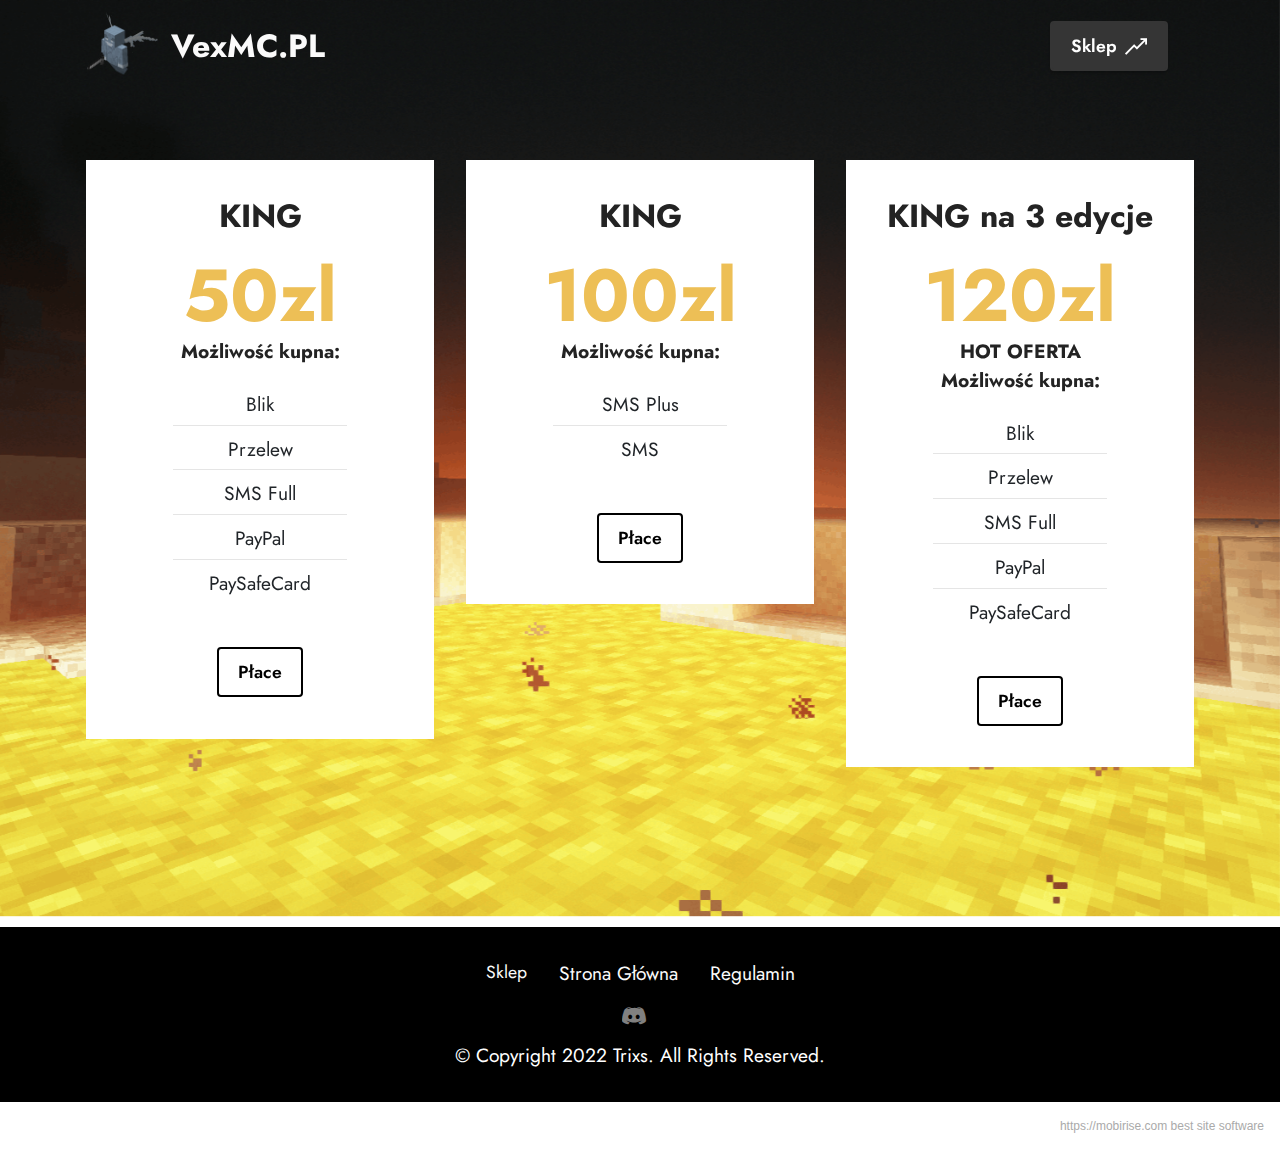
==== kilof.html @ a7fea2ed "Add files via upload" ====
<!DOCTYPE html>
<html  >
<head>
  <!-- Site made with Mobirise Website Builder v5.4.1, https://mobirise.com -->
  <meta charset="UTF-8">
  <meta http-equiv="X-UA-Compatible" content="IE=edge">
  <meta name="generator" content="Mobirise v5.4.1, mobirise.com">
  <meta name="viewport" content="width=device-width, initial-scale=1, minimum-scale=1">
  <link rel="shortcut icon" href="assets/images/1000xx-128x128-1.png" type="image/x-icon">
  <meta name="description" content="">
  
  
  <title>KING</title>
  <link rel="stylesheet" href="assets/web/assets/mobirise-icons2/mobirise2.css">
  <link rel="stylesheet" href="assets/bootstrap/css/bootstrap.min.css">
  <link rel="stylesheet" href="assets/bootstrap/css/bootstrap-grid.min.css">
  <link rel="stylesheet" href="assets/bootstrap/css/bootstrap-reboot.min.css">
  <link rel="stylesheet" href="assets/parallax/jarallax.css">
  <link rel="stylesheet" href="assets/dropdown/css/style.css">
  <link rel="stylesheet" href="assets/socicon/css/styles.css">
  <link rel="stylesheet" href="assets/theme/css/style.css">
  <link rel="preload" href="https://fonts.googleapis.com/css?family=Jost:100,200,300,400,500,600,700,800,900,100i,200i,300i,400i,500i,600i,700i,800i,900i&display=swap" as="style" onload="this.onload=null;this.rel='stylesheet'">
  <noscript><link rel="stylesheet" href="https://fonts.googleapis.com/css?family=Jost:100,200,300,400,500,600,700,800,900,100i,200i,300i,400i,500i,600i,700i,800i,900i&display=swap"></noscript>
  <link rel="preload" as="style" href="assets/mobirise/css/mbr-additional.css"><link rel="stylesheet" href="assets/mobirise/css/mbr-additional.css" type="text/css">
  
  
  
  
</head>
<body>
  
  <section data-bs-version="5.1" class="menu menu2 cid-sIfttO54st" once="menu" id="menu2-4j">
    
    <nav class="navbar navbar-dropdown navbar-expand-lg">
        <div class="container">
            <div class="navbar-brand">
                <span class="navbar-logo">
                    <a href="index.html">
                        <img src="assets/images/vex.gif" alt="Mobirise" style="height: 4.5rem;">
                    </a>
                </span>
                <span class="navbar-caption-wrap"><a class="navbar-caption text-success display-5" href="index.html">VexMC.PL</a></span>
            </div>
            <button class="navbar-toggler" type="button" data-toggle="collapse" data-bs-toggle="collapse" data-target="#navbarSupportedContent" data-bs-target="#navbarSupportedContent" aria-controls="navbarNavAltMarkup" aria-expanded="false" aria-label="Toggle navigation">
                <div class="hamburger">
                    <span></span>
                    <span></span>
                    <span></span>
                    <span></span>
                </div>
            </button>
            <div class="collapse navbar-collapse" id="navbarSupportedContent">
                
                
                <div class="navbar-buttons mbr-section-btn"><a class="btn btn-warning display-4" href="sklep.html"><span class="mobi-mbri mobi-mbri-growing-chart mbr-iconfont mbr-iconfont-btn"></span>Sklep</a></div>
            </div>
        </div>
    </nav>
</section>

<section data-bs-version="5.1" class="pricing2 cid-sIfttOq8ov mbr-parallax-background" id="pricing2-4k">
    

    <div class="mbr-overlay" style="opacity: 0; background-color: rgb(13, 12, 11);">
    </div>
    <div class="container">
        <div class="row justify-content-center">
            <div class="col-12 col-md-6 align-center col-lg-4">
                <div class="plan">
                    <div class="plan-header">
                        <h6 class="plan-title mbr-fonts-style mb-3 display-5"><strong>KING</strong></h6>
                        <div class="plan-price">
                            <p class="price mbr-fonts-style m-0 display-1"><strong>50zl</strong></p>
                            <p class="price-term mbr-fonts-style mb-3 display-7"><strong>Możliwość&nbsp;kupna:</strong><br></p>
                        </div>
                    </div>
                    <div class="plan-body">
                        <div class="plan-list mb-4">
                            <ul class="list-group mbr-fonts-style list-group-flush display-7">
                                <li class="list-group-item">Blik</li><li class="list-group-item">Przelew</li><li class="list-group-item">SMS Full</li><li class="list-group-item">PayPal</li><li class="list-group-item">PaySafeCard</li>
                            </ul>
                        </div>
                        <div class="mbr-section-btn text-center"><a href="https://linktr.ee/forteight.pl" class="btn btn-danger-outline display-4">Płace</a></div>
                    </div>
                </div>
            </div>
            <div class="col-12 col-md-6 align-center col-lg-4">
                <div class="plan">
                    <div class="plan-header">
                        <h6 class="plan-title mbr-fonts-style mb-3 display-5"><strong>KING</strong></h6>
                        <div class="plan-price">
                            <p class="price mbr-fonts-style m-0 display-1"><strong>100zl</strong></p>
                            <p class="price-term mbr-fonts-style mb-3 display-7"><strong>Możliwość kupna:</strong></p>
                        </div>
                    </div>
                    <div class="plan-body">
                        <div class="plan-list mb-4">
                            <ul class="list-group mbr-fonts-style list-group-flush display-7">
                                <li class="list-group-item">SMS Plus</li><li class="list-group-item">SMS</li>
                            </ul>
                        </div>
                        <div class="mbr-section-btn text-center"><a href="https://linktr.ee/forteight.pl" class="btn btn-danger-outline display-4">Płace</a></div>
                    </div>
                </div>
            </div>
            <div class="col-12 col-md-6 align-center col-lg-4">
                <div class="plan">
                    <div class="plan-header">
                        <h6 class="plan-title mbr-fonts-style mb-3 display-5"><strong>KING na 3 edycje<br></strong></h6>
                        <div class="plan-price">
                            <p class="price mbr-fonts-style m-0 display-1"><strong>120zl</strong></p>
                            <p class="price-term mbr-fonts-style mb-3 display-7"><strong>HOT OFERTA</strong><br><strong>Możliwość&nbsp;kupna:</strong></p>
                        </div>
                    </div>
                    <div class="plan-body">
                        <div class="plan-list mb-4">
                            <ul class="list-group mbr-fonts-style list-group-flush display-7">
                                <li class="list-group-item">Blik
</li><li class="list-group-item">Przelew
</li><li class="list-group-item">SMS Full
</li><li class="list-group-item">PayPal
</li><li class="list-group-item">PaySafeCard</li>
                            </ul>
                        </div>
                        <div class="mbr-section-btn text-center"><a href="https://linktr.ee/forteight.pl" class="btn btn-danger-outline display-4">Płace</a></div>
                    </div>
                </div>
            </div>
            
        </div>
    </div>
</section>

<section data-bs-version="5.1" class="footer3 cid-sUUzitdlIq mbr-parallax-background" once="footers" id="footer3-54">

    

    <div class="mbr-overlay" style="opacity: 1; background-color: rgb(0, 0, 0);"></div>

    <div class="container">
        <div class="media-container-row align-center mbr-white">
            <div class="row row-links">
                <ul class="foot-menu">
                    
                    
                    
                    
                    
                <li class="foot-menu-item mbr-fonts-style display-4"><a href="sklep.html" class="text-success">Sklep</a></li><li class="foot-menu-item mbr-fonts-style display-7"><a href="index.html" class="text-success">Strona Główna</a></li><li class="foot-menu-item mbr-fonts-style display-7"><a href="regulamin.html" class="text-success">Regulamin</a></li></ul>
            </div>
            <div class="row social-row">
                <div class="social-list align-right pb-2">
                    
                    
                    
                    
                    
                    
                <div class="soc-item">
                        <a href="https://discord.gg/5RzfcsDjXN" target="_blank">
                            <span class="mbr-iconfont mbr-iconfont-social socicon-discord socicon"></span>
                        </a>
                    </div></div>
            </div>
            <div class="row row-copirayt">
                <p class="mbr-text mb-0 mbr-fonts-style mbr-white align-center display-7">
                    © Copyright 2022 Trixs. All Rights Reserved.
                </p>
            </div>
        </div>
    </div>
</section><section style="background-color: #fff; font-family: -apple-system, BlinkMacSystemFont, 'Segoe UI', 'Roboto', 'Helvetica Neue', Arial, sans-serif; color:#aaa; font-size:12px; padding: 0; align-items: center; display: flex;"><a href="https://mobirise.site/c" style="flex: 1 1; height: 3rem; padding-left: 1rem;"></a><p style="flex: 0 0 auto; margin:0; padding-right:1rem;"><a href="https://mobirise.site" style="color:#aaa;">https://mobirise.com</a> best site software</p></section><script src="assets/bootstrap/js/bootstrap.bundle.min.js"></script>  <script src="assets/parallax/jarallax.js"></script>  <script src="assets/smoothscroll/smooth-scroll.js"></script>  <script src="assets/ytplayer/index.js"></script>  <script src="assets/dropdown/js/navbar-dropdown.js"></script>  <script src="assets/theme/js/script.js"></script>  
  
  
</body>
</html>
---- assets/web/assets/mobirise-icons2/mobirise2.css ----
@font-face {
  font-family: 'Moririse2';
  font-display: swap;
  src:  url('mobirise2.eot?f2bix4');
  src:  url('mobirise2.eot?f2bix4#iefix') format('embedded-opentype'),
    url('mobirise2.ttf?f2bix4') format('truetype'),
    url('mobirise2.woff?f2bix4') format('woff'),
    url('mobirise2.svg?f2bix4#mobirise2') format('svg');
  font-weight: normal;
  font-style: normal;
}

[class^="mobi-"], [class*=" mobi-"] {
  /* use !important to prevent issues with browser extensions that change fonts */
  font-family: 'Moririse2' !important;
  speak: none;
  font-style: normal;
  font-weight: normal;
  font-variant: normal;
  text-transform: none;
  line-height: 1;

  /* Better Font Rendering =========== */
  -webkit-font-smoothing: antialiased;
  -moz-osx-font-smoothing: grayscale;
}

.mobi-mbri-add-submenu:before {
  content: "\e900";
}
.mobi-mbri-alert:before {
  content: "\e901";
}
.mobi-mbri-align-center:before {
  content: "\e902";
}
.mobi-mbri-align-justify:before {
  content: "\e903";
}
.mobi-mbri-align-left:before {
  content: "\e904";
}
.mobi-mbri-align-right:before {
  content: "\e905";
}
.mobi-mbri-android:before {
  content: "\e906";
}
.mobi-mbri-apple:before {
  content: "\e907";
}
.mobi-mbri-arrow-down:before {
  content: "\e908";
}
.mobi-mbri-arrow-next:before {
  content: "\e909";
}
.mobi-mbri-arrow-prev:before {
  content: "\e90a";
}
.mobi-mbri-arrow-up:before {
  content: "\e90b";
}
.mobi-mbri-bold:before {
  content: "\e90c";
}
.mobi-mbri-bookmark:before {
  content: "\e90d";
}
.mobi-mbri-bootstrap:before {
  content: "\e90e";
}
.mobi-mbri-briefcase:before {
  content: "\e90f";
}
.mobi-mbri-browse:before {
  content: "\e910";
}
.mobi-mbri-bulleted-list:before {
  content: "\e911";
}
.mobi-mbri-calendar:before {
  content: "\e912";
}
.mobi-mbri-camera:before {
  content: "\e913";
}
.mobi-mbri-cart-add:before {
  content: "\e914";
}
.mobi-mbri-cart-full:before {
  content: "\e915";
}
.mobi-mbri-cash:before {
  content: "\e916";
}
.mobi-mbri-change-style:before {
  content: "\e917";
}
.mobi-mbri-chat:before {
  content: "\e918";
}
.mobi-mbri-clock:before {
  content: "\e919";
}
.mobi-mbri-close:before {
  content: "\e91a";
}
.mobi-mbri-cloud:before {
  content: "\e91b";
}
.mobi-mbri-code:before {
  content: "\e91c";
}
.mobi-mbri-contact-form:before {
  content: "\e91d";
}
.mobi-mbri-credit-card:before {
  content: "\e91e";
}
.mobi-mbri-cursor-click:before {
  content: "\e91f";
}
.mobi-mbri-cust-feedback:before {
  content: "\e920";
}
.mobi-mbri-database:before {
  content: "\e921";
}
.mobi-mbri-delivery:before {
  content: "\e922";
}
.mobi-mbri-desktop:before {
  content: "\e923";
}
.mobi-mbri-devices:before {
  content: "\e924";
}
.mobi-mbri-down:before {
  content: "\e925";
}
.mobi-mbri-download-2:before {
  content: "\e926";
}
.mobi-mbri-download:before {
  content: "\e927";
}
.mobi-mbri-drag-n-drop-2:before {
  content: "\e928";
}
.mobi-mbri-drag-n-drop:before {
  content: "\e929";
}
.mobi-mbri-edit-2:before {
  content: "\e92a";
}
.mobi-mbri-edit:before {
  content: "\e92b";
}
.mobi-mbri-error:before {
  content: "\e92c";
}
.mobi-mbri-extension:before {
  content: "\e92d";
}
.mobi-mbri-features:before {
  content: "\e92e";
}
.mobi-mbri-file:before {
  content: "\e92f";
}
.mobi-mbri-flag:before {
  content: "\e930";
}
.mobi-mbri-folder:before {
  content: "\e931";
}
.mobi-mbri-gift:before {
  content: "\e932";
}
.mobi-mbri-github:before {
  content: "\e933";
}
.mobi-mbri-globe-2:before {
  content: "\e934";
}
.mobi-mbri-globe:before {
  content: "\e935";
}
.mobi-mbri-growing-chart:before {
  content: "\e936";
}
.mobi-mbri-hearth:before {
  content: "\e937";
}
.mobi-mbri-help:before {
  content: "\e938";
}
.mobi-mbri-home:before {
  content: "\e939";
}
.mobi-mbri-hot-cup:before {
  content: "\e93a";
}
.mobi-mbri-idea:before {
  content: "\e93b";
}
.mobi-mbri-image-gallery:before {
  content: "\e93c";
}
.mobi-mbri-image-slider:before {
  content: "\e93d";
}
.mobi-mbri-info:before {
  content: "\e93e";
}
.mobi-mbri-italic:before {
  content: "\e93f";
}
.mobi-mbri-key:before {
  content: "\e940";
}
.mobi-mbri-laptop:before {
  content: "\e941";
}
.mobi-mbri-layers:before {
  content: "\e942";
}
.mobi-mbri-left-right:before {
  content: "\e943";
}
.mobi-mbri-left:before {
  content: "\e944";
}
.mobi-mbri-letter:before {
  content: "\e945";
}
.mobi-mbri-like:before {
  content: "\e946";
}
.mobi-mbri-link:before {
  content: "\e947";
}
.mobi-mbri-lock:before {
  content: "\e948";
}
.mobi-mbri-login:before {
  content: "\e949";
}
.mobi-mbri-logout:before {
  content: "\e94a";
}
.mobi-mbri-magic-stick:before {
  content: "\e94b";
}
.mobi-mbri-map-pin:before {
  content: "\e94c";
}
.mobi-mbri-menu:before {
  content: "\e94d";
}
.mobi-mbri-mobile-2:before {
  content: "\e94e";
}
.mobi-mbri-mobile-horizontal:before {
  content: "\e94f";
}
.mobi-mbri-mobile:before {
  content: "\e950";
}
.mobi-mbri-mobirise:before {
  content: "\e951";
}
.mobi-mbri-more-horizontal:before {
  content: "\e952";
}
.mobi-mbri-more-vertical:before {
  content: "\e953";
}
.mobi-mbri-music:before {
  content: "\e954";
}
.mobi-mbri-new-file:before {
  content: "\e955";
}
.mobi-mbri-numbered-list:before {
  content: "\e956";
}
.mobi-mbri-opened-folder:before {
  content: "\e957";
}
.mobi-mbri-pages:before {
  content: "\e958";
}
.mobi-mbri-paper-plane:before {
  content: "\e959";
}
.mobi-mbri-paperclip:before {
  content: "\e95a";
}
.mobi-mbri-phone:before {
  content: "\e95b";
}
.mobi-mbri-photo:before {
  content: "\e95c";
}
.mobi-mbri-photos:before {
  content: "\e95d";
}
.mobi-mbri-pin:before {
  content: "\e95e";
}
.mobi-mbri-play:before {
  content: "\e95f";
}
.mobi-mbri-plus:before {
  content: "\e960";
}
.mobi-mbri-preview:before {
  content: "\e961";
}
.mobi-mbri-print:before {
  content: "\e962";
}
.mobi-mbri-protect:before {
  content: "\e963";
}
.mobi-mbri-question:before {
  content: "\e964";
}
.mobi-mbri-quote-left:before {
  content: "\e965";
}
.mobi-mbri-quote-right:before {
  content: "\e966";
}
.mobi-mbri-redo:before {
  content: "\e967";
}
.mobi-mbri-refresh:before {
  content: "\e968";
}
.mobi-mbri-responsive-2:before {
  content: "\e969";
}
.mobi-mbri-responsive:before {
  content: "\e96a";
}
.mobi-mbri-right:before {
  content: "\e96b";
}
.mobi-mbri-rocket:before {
  content: "\e96c";
}
.mobi-mbri-sad-face:before {
  content: "\e96d";
}
.mobi-mbri-sale:before {
  content: "\e96e";
}
.mobi-mbri-save:before {
  content: "\e96f";
}
.mobi-mbri-search:before {
  content: "\e970";
}
.mobi-mbri-setting-2:before {
  content: "\e971";
}
.mobi-mbri-setting-3:before {
  content: "\e972";
}
.mobi-mbri-setting:before {
  content: "\e973";
}
.mobi-mbri-share:before {
  content: "\e974";
}
.mobi-mbri-shopping-bag:before {
  content: "\e975";
}
.mobi-mbri-shopping-basket:before {
  content: "\e976";
}
.mobi-mbri-shopping-cart:before {
  content: "\e977";
}
.mobi-mbri-sites:before {
  content: "\e978";
}
.mobi-mbri-smile-face:before {
  content: "\e979";
}
.mobi-mbri-speed:before {
  content: "\e97a";
}
.mobi-mbri-star:before {
  content: "\e97b";
}
.mobi-mbri-success:before {
  content: "\e97c";
}
.mobi-mbri-sun:before {
  content: "\e97d";
}
.mobi-mbri-sun2:before {
  content: "\e97e";
}
.mobi-mbri-tablet-vertical:before {
  content: "\e97f";
}
.mobi-mbri-tablet:before {
  content: "\e980";
}
.mobi-mbri-target:before {
  content: "\e981";
}
.mobi-mbri-timer:before {
  content: "\e982";
}
.mobi-mbri-to-ftp:before {
  content: "\e983";
}
.mobi-mbri-to-local-drive:before {
  content: "\e984";
}
.mobi-mbri-touch-swipe:before {
  content: "\e985";
}
.mobi-mbri-touch:before {
  content: "\e986";
}
.mobi-mbri-trash:before {
  content: "\e987";
}
.mobi-mbri-underline:before {
  content: "\e988";
}
.mobi-mbri-undo:before {
  content: "\e989";
}
.mobi-mbri-unlink:before {
  content: "\e98a";
}
.mobi-mbri-unlock:before {
  content: "\e98b";
}
.mobi-mbri-up-down:before {
  content: "\e98c";
}
.mobi-mbri-up:before {
  content: "\e98d";
}
.mobi-mbri-update:before {
  content: "\e98e";
}
.mobi-mbri-upload-2:before {
  content: "\e98f";
}
.mobi-mbri-upload:before {
  content: "\e990";
}
.mobi-mbri-user-2:before {
  content: "\e991";
}
.mobi-mbri-user:before {
  content: "\e992";
}
.mobi-mbri-users:before {
  content: "\e993";
}
.mobi-mbri-video-play:before {
  content: "\e994";
}
.mobi-mbri-video:before {
  content: "\e995";
}
.mobi-mbri-watch:before {
  content: "\e996";
}
.mobi-mbri-website-theme-2:before {
  content: "\e997";
}
.mobi-mbri-website-theme:before {
  content: "\e998";
}
.mobi-mbri-wifi:before {
  content: "\e999";
}
.mobi-mbri-windows:before {
  content: "\e99a";
}
.mobi-mbri-zoom-in:before {
  content: "\e99b";
}
.mobi-mbri-zoom-out:before {
  content: "\e99c";
}
---- assets/parallax/jarallax.css ----
.jarallax {
    position: relative;
    z-index: 0;
}
.jarallax > .jarallax-img {
    position: absolute;
    object-fit: cover;
    /* support for plugin https://github.com/bfred-it/object-fit-images */
    font-family: 'object-fit: cover;';
    top: 0;
    left: 0;
    width: 100%;
    height: 100%;
    z-index: -1;
}
---- assets/dropdown/css/style.css ----
.navbar-dropdown {
  left: 0;
  padding: 0;
  position: absolute;
  right: 0;
  top: 0;
  transition: all 0.45s ease;
  z-index: 1030;
  background: #282828; }
  .navbar-dropdown .navbar-logo {
    margin-right: 0.8rem;
    transition: margin 0.3s ease-in-out;
    vertical-align: middle; }
    .navbar-dropdown .navbar-logo img {
      height: 3.125rem;
      transition: all 0.3s ease-in-out; }
    .navbar-dropdown .navbar-logo.mbr-iconfont {
      font-size: 3.125rem;
      line-height: 3.125rem; }
  .navbar-dropdown .navbar-caption {
    font-weight: 700;
    white-space: normal;
    vertical-align: -4px;
    line-height: 3.125rem !important; }
    .navbar-dropdown .navbar-caption, .navbar-dropdown .navbar-caption:hover {
      color: inherit;
      text-decoration: none; }
  .navbar-dropdown .mbr-iconfont + .navbar-caption {
    vertical-align: -1px; }
  .navbar-dropdown.navbar-fixed-top {
    position: fixed; }
  .navbar-dropdown .navbar-brand span {
    vertical-align: -4px; }
  .navbar-dropdown.bg-color.transparent {
    background: none; }
  .navbar-dropdown.navbar-short .navbar-brand {
    padding: 0.625rem 0; }
    .navbar-dropdown.navbar-short .navbar-brand span {
      vertical-align: -1px; }
  .navbar-dropdown.navbar-short .navbar-caption {
    line-height: 2.375rem !important;
    vertical-align: -2px; }
  .navbar-dropdown.navbar-short .navbar-logo {
    margin-right: 0.5rem; }
    .navbar-dropdown.navbar-short .navbar-logo img {
      height: 2.375rem; }
    .navbar-dropdown.navbar-short .navbar-logo.mbr-iconfont {
      font-size: 2.375rem;
      line-height: 2.375rem; }
  .navbar-dropdown.navbar-short .mbr-table-cell {
    height: 3.625rem; }
  .navbar-dropdown .navbar-close {
    left: 0.6875rem;
    position: fixed;
    top: 0.75rem;
    z-index: 1000; }
  .navbar-dropdown .hamburger-icon {
    content: "";
    display: inline-block;
    vertical-align: middle;
    width: 16px;
    -webkit-box-shadow: 0 -6px 0 1px #282828,0 0 0 1px #282828,0 6px 0 1px #282828;
    -moz-box-shadow: 0 -6px 0 1px #282828,0 0 0 1px #282828,0 6px 0 1px #282828;
    box-shadow: 0 -6px 0 1px #282828,0 0 0 1px #282828,0 6px 0 1px #282828; }

.dropdown-menu .dropdown-toggle[data-toggle="dropdown-submenu"]::after {
  border-bottom: 0.35em solid transparent;
  border-left: 0.35em solid;
  border-right: 0;
  border-top: 0.35em solid transparent;
  margin-left: 0.3rem; }

.dropdown-menu .dropdown-item:focus {
  outline: 0; }

.nav-dropdown {
  font-size: 0.75rem;
  font-weight: 500;
  height: auto !important; }
  .nav-dropdown .nav-btn {
    padding-left: 1rem; }
  .nav-dropdown .link {
    margin: .667em 1.667em;
    font-weight: 500;
    padding: 0;
    transition: color .2s ease-in-out; }
    .nav-dropdown .link.dropdown-toggle {
      margin-right: 2.583em; }
      .nav-dropdown .link.dropdown-toggle::after {
        margin-left: .25rem;
        border-top: 0.35em solid;
        border-right: 0.35em solid transparent;
        border-left: 0.35em solid transparent;
        border-bottom: 0; }
      .nav-dropdown .link.dropdown-toggle[aria-expanded="true"] {
        margin: 0;
        padding: 0.667em 3.263em  0.667em 1.667em; }
  .nav-dropdown .link::after,
  .nav-dropdown .dropdown-item::after {
    color: inherit; }
  .nav-dropdown .btn {
    font-size: 0.75rem;
    font-weight: 700;
    letter-spacing: 0;
    margin-bottom: 0;
    padding-left: 1.25rem;
    padding-right: 1.25rem; }
  .nav-dropdown .dropdown-menu {
    border-radius: 0;
    border: 0;
    left: 0;
    margin: 0;
    padding-bottom: 1.25rem;
    padding-top: 1.25rem;
    position: relative; }
  .nav-dropdown .dropdown-submenu {
    margin-left: 0.125rem;
    top: 0; }
  .nav-dropdown .dropdown-item {
    font-weight: 500;
    line-height: 2;
    padding: 0.3846em 4.615em 0.3846em 1.5385em;
    position: relative;
    transition: color .2s ease-in-out, background-color .2s ease-in-out; }
    .nav-dropdown .dropdown-item::after {
      margin-top: -0.3077em;
      position: absolute;
      right: 1.1538em;
      top: 50%; }
    .nav-dropdown .dropdown-item:focus, .nav-dropdown .dropdown-item:hover {
      background: none; }

@media (max-width: 767px) {
  .nav-dropdown.navbar-toggleable-sm {
    bottom: 0;
    display: none;
    left: 0;
    overflow-x: hidden;
    position: fixed;
    top: 0;
    transform: translateX(-100%);
    -ms-transform: translateX(-100%);
    -webkit-transform: translateX(-100%);
    width: 18.75rem;
    z-index: 999; } }
.nav-dropdown.navbar-toggleable-xl {
  bottom: 0;
  display: none;
  left: 0;
  overflow-x: hidden;
  position: fixed;
  top: 0;
  transform: translateX(-100%);
  -ms-transform: translateX(-100%);
  -webkit-transform: translateX(-100%);
  width: 18.75rem;
  z-index: 999; }

.nav-dropdown-sm {
  display: block !important;
  overflow-x: hidden;
  overflow: auto;
  padding-top: 3.875rem; }
  .nav-dropdown-sm::after {
    content: "";
    display: block;
    height: 3rem;
    width: 100%; }
  .nav-dropdown-sm.collapse.in ~ .navbar-close {
    display: block !important; }
  .nav-dropdown-sm.collapsing, .nav-dropdown-sm.collapse.in {
    transform: translateX(0);
    -ms-transform: translateX(0);
    -webkit-transform: translateX(0);
    transition: all 0.25s ease-out;
    -webkit-transition: all 0.25s ease-out;
    background: #282828; }
  .nav-dropdown-sm.collapsing[aria-expanded="false"] {
    transform: translateX(-100%);
    -ms-transform: translateX(-100%);
    -webkit-transform: translateX(-100%); }
  .nav-dropdown-sm .nav-item {
    display: block;
    margin-left: 0 !important;
    padding-left: 0; }
  .nav-dropdown-sm .link,
  .nav-dropdown-sm .dropdown-item {
    border-top: 1px dotted rgba(255, 255, 255, 0.1);
    font-size: 0.8125rem;
    line-height: 1.6;
    margin: 0 !important;
    padding: 0.875rem 2.4rem 0.875rem 1.5625rem !important;
    position: relative;
    white-space: normal; }
    .nav-dropdown-sm .link:focus, .nav-dropdown-sm .link:hover,
    .nav-dropdown-sm .dropdown-item:focus,
    .nav-dropdown-sm .dropdown-item:hover {
      background: rgba(0, 0, 0, 0.2) !important;
      color: #c0a375; }
  .nav-dropdown-sm .nav-btn {
    position: relative;
    padding: 1.5625rem 1.5625rem 0 1.5625rem; }
    .nav-dropdown-sm .nav-btn::before {
      border-top: 1px dotted rgba(255, 255, 255, 0.1);
      content: "";
      left: 0;
      position: absolute;
      top: 0;
      width: 100%; }
    .nav-dropdown-sm .nav-btn + .nav-btn {
      padding-top: 0.625rem; }
      .nav-dropdown-sm .nav-btn + .nav-btn::before {
        display: none; }
  .nav-dropdown-sm .btn {
    padding: 0.625rem 0; }
  .nav-dropdown-sm .dropdown-toggle[data-toggle="dropdown-submenu"]::after {
    margin-left: .25rem;
    border-top: 0.35em solid;
    border-right: 0.35em solid transparent;
    border-left: 0.35em solid transparent;
    border-bottom: 0; }
  .nav-dropdown-sm .dropdown-toggle[data-toggle="dropdown-submenu"][aria-expanded="true"]::after {
    border-top: 0;
    border-right: 0.35em solid transparent;
    border-left: 0.35em solid transparent;
    border-bottom: 0.35em solid; }
  .nav-dropdown-sm .dropdown-menu {
    margin: 0;
    padding: 0;
    position: relative;
    top: 0;
    left: 0;
    width: 100%;
    border: 0;
    float: none;
    border-radius: 0;
    background: none; }
  .nav-dropdown-sm .dropdown-submenu {
    left: 100%;
    margin-left: 0.125rem;
    margin-top: -1.25rem;
    top: 0; }

.navbar-toggleable-sm .nav-dropdown .dropdown-menu {
  position: absolute; }

.navbar-toggleable-sm .nav-dropdown .dropdown-submenu {
  left: 100%;
  margin-left: 0.125rem;
  margin-top: -1.25rem;
  top: 0; }

.navbar-toggleable-sm.opened .nav-dropdown .dropdown-menu {
  position: relative; }

.navbar-toggleable-sm.opened .nav-dropdown .dropdown-submenu {
  left: 0;
  margin-left: 00rem;
  margin-top: 0rem;
  top: 0; }

.is-builder .nav-dropdown.collapsing {
  transition: none !important; }
---- assets/socicon/css/styles.css ----
@charset "UTF-8";

@font-face {
  font-family: 'Socicon';
  src:  url('../fonts/socicon.eot');
  src:  url('../fonts/socicon.eot?#iefix') format('embedded-opentype'),
    url('../fonts/socicon.woff2') format('woff2'),
    url('../fonts/socicon.ttf') format('truetype'),
    url('../fonts/socicon.woff') format('woff'),
    url('../fonts/socicon.svg#socicon') format('svg');
  font-weight: normal;
  font-style: normal;
  font-display: swap;
}

[data-icon]:before {
  font-family: "socicon" !important;
  content: attr(data-icon);
  font-style: normal !important;
  font-weight: normal !important;
  font-variant: normal !important;
  text-transform: none !important;
  speak: none;
  line-height: 1;
  -webkit-font-smoothing: antialiased;
  -moz-osx-font-smoothing: grayscale;
}

[class^="socicon-"], [class*=" socicon-"] {
  /* use !important to prevent issues with browser extensions that change fonts */
  font-family: 'Socicon' !important;
  speak: none;
  font-style: normal;
  font-weight: normal;
  font-variant: normal;
  text-transform: none;
  line-height: 1;

  /* Better Font Rendering =========== */
  -webkit-font-smoothing: antialiased;
  -moz-osx-font-smoothing: grayscale;
}

.socicon-eitaa:before {
  content: "\e97c";
}
.socicon-soroush:before {
  content: "\e97d";
}
.socicon-bale:before {
  content: "\e97e";
}
.socicon-zazzle:before {
  content: "\e97b";
}
.socicon-society6:before {
  content: "\e97a";
}
.socicon-redbubble:before {
  content: "\e979";
}
.socicon-avvo:before {
  content: "\e978";
}
.socicon-stitcher:before {
  content: "\e977";
}
.socicon-googlehangouts:before {
  content: "\e974";
}
.socicon-dlive:before {
  content: "\e975";
}
.socicon-vsco:before {
  content: "\e976";
}
.socicon-flipboard:before {
  content: "\e973";
}
.socicon-ubuntu:before {
  content: "\e958";
}
.socicon-artstation:before {
  content: "\e959";
}
.socicon-invision:before {
  content: "\e95a";
}
.socicon-torial:before {
  content: "\e95b";
}
.socicon-collectorz:before {
  content: "\e95c";
}
.socicon-seenthis:before {
  content: "\e95d";
}
.socicon-googleplaymusic:before {
  content: "\e95e";
}
.socicon-debian:before {
  content: "\e95f";
}
.socicon-filmfreeway:before {
  content: "\e960";
}
.socicon-gnome:before {
  content: "\e961";
}
.socicon-itchio:before {
  content: "\e962";
}
.socicon-jamendo:before {
  content: "\e963";
}
.socicon-mix:before {
  content: "\e964";
}
.socicon-sharepoint:before {
  content: "\e965";
}
.socicon-tinder:before {
  content: "\e966";
}
.socicon-windguru:before {
  content: "\e967";
}
.socicon-cdbaby:before {
  content: "\e968";
}
.socicon-elementaryos:before {
  content: "\e969";
}
.socicon-stage32:before {
  content: "\e96a";
}
.socicon-tiktok:before {
  content: "\e96b";
}
.socicon-gitter:before {
  content: "\e96c";
}
.socicon-letterboxd:before {
  content: "\e96d";
}
.socicon-threema:before {
  content: "\e96e";
}
.socicon-splice:before {
  content: "\e96f";
}
.socicon-metapop:before {
  content: "\e970";
}
.socicon-naver:before {
  content: "\e971";
}
.socicon-remote:before {
  content: "\e972";
}
.socicon-internet:before {
  content: "\e957";
}
.socicon-moddb:before {
  content: "\e94b";
}
.socicon-indiedb:before {
  content: "\e94c";
}
.socicon-traxsource:before {
  content: "\e94d";
}
.socicon-gamefor:before {
  content: "\e94e";
}
.socicon-pixiv:before {
  content: "\e94f";
}
.socicon-myanimelist:before {
  content: "\e950";
}
.socicon-blackberry:before {
  content: "\e951";
}
.socicon-wickr:before {
  content: "\e952";
}
.socicon-spip:before {
  content: "\e953";
}
.socicon-napster:before {
  content: "\e954";
}
.socicon-beatport:before {
  content: "\e955";
}
.socicon-hackerone:before {
  content: "\e956";
}
.socicon-hackernews:before {
  content: "\e946";
}
.socicon-smashwords:before {
  content: "\e947";
}
.socicon-kobo:before {
  content: "\e948";
}
.socicon-bookbub:before {
  content: "\e949";
}
.socicon-mailru:before {
  content: "\e94a";
}
.socicon-gitlab:before {
  content: "\e945";
}
.socicon-instructables:before {
  content: "\e944";
}
.socicon-portfolio:before {
  content: "\e943";
}
.socicon-codered:before {
  content: "\e940";
}
.socicon-origin:before {
  content: "\e941";
}
.socicon-nextdoor:before {
  content: "\e942";
}
.socicon-udemy:before {
  content: "\e93f";
}
.socicon-livemaster:before {
  content: "\e93e";
}
.socicon-crunchbase:before {
  content: "\e93b";
}
.socicon-homefy:before {
  content: "\e93c";
}
.socicon-calendly:before {
  content: "\e93d";
}
.socicon-realtor:before {
  content: "\e90f";
}
.socicon-tidal:before {
  content: "\e910";
}
.socicon-qobuz:before {
  content: "\e911";
}
.socicon-natgeo:before {
  content: "\e912";
}
.socicon-mastodon:before {
  content: "\e913";
}
.socicon-unsplash:before {
  content: "\e914";
}
.socicon-homeadvisor:before {
  content: "\e915";
}
.socicon-angieslist:before {
  content: "\e916";
}
.socicon-codepen:before {
  content: "\e917";
}
.socicon-slack:before {
  content: "\e918";
}
.socicon-openaigym:before {
  content: "\e919";
}
.socicon-logmein:before {
  content: "\e91a";
}
.socicon-fiverr:before {
  content: "\e91b";
}
.socicon-gotomeeting:before {
  content: "\e91c";
}
.socicon-aliexpress:before {
  content: "\e91d";
}
.socicon-guru:before {
  content: "\e91e";
}
.socicon-appstore:before {
  content: "\e91f";
}
.socicon-homes:before {
  content: "\e920";
}
.socicon-zoom:before {
  content: "\e921";
}
.socicon-alibaba:before {
  content: "\e922";
}
.socicon-craigslist:before {
  content: "\e923";
}
.socicon-wix:before {
  content: "\e924";
}
.socicon-redfin:before {
  content: "\e925";
}
.socicon-googlecalendar:before {
  content: "\e926";
}
.socicon-shopify:before {
  content: "\e927";
}
.socicon-freelancer:before {
  content: "\e928";
}
.socicon-seedrs:before {
  content: "\e929";
}
.socicon-bing:before {
  content: "\e92a";
}
.socicon-doodle:before {
  content: "\e92b";
}
.socicon-bonanza:before {
  content: "\e92c";
}
.socicon-squarespace:before {
  content: "\e92d";
}
.socicon-toptal:before {
  content: "\e92e";
}
.socicon-gust:before {
  content: "\e92f";
}
.socicon-ask:before {
  content: "\e930";
}
.socicon-trulia:before {
  content: "\e931";
}
.socicon-loomly:before {
  content: "\e932";
}
.socicon-ghost:before {
  content: "\e933";
}
.socicon-upwork:before {
  content: "\e934";
}
.socicon-fundable:before {
  content: "\e935";
}
.socicon-booking:before {
  content: "\e936";
}
.socicon-googlemaps:before {
  content: "\e937";
}
.socicon-zillow:before {
  content: "\e938";
}
.socicon-niconico:before {
  content: "\e939";
}
.socicon-toneden:before {
  content: "\e93a";
}
.socicon-augment:before {
  content: "\e908";
}
.socicon-bitbucket:before {
  content: "\e909";
}
.socicon-fyuse:before {
  content: "\e90a";
}
.socicon-yt-gaming:before {
  content: "\e90b";
}
.socicon-sketchfab:before {
  content: "\e90c";
}
.socicon-mobcrush:before {
  content: "\e90d";
}
.socicon-microsoft:before {
  content: "\e90e";
}
.socicon-pandora:before {
  content: "\e907";
}
.socicon-messenger:before {
  content: "\e906";
}
.socicon-gamewisp:before {
  content: "\e905";
}
.socicon-bloglovin:before {
  content: "\e904";
}
.socicon-tunein:before {
  content: "\e903";
}
.socicon-gamejolt:before {
  content: "\e901";
}
.socicon-trello:before {
  content: "\e902";
}
.socicon-spreadshirt:before {
  content: "\e900";
}
.socicon-500px:before {
  content: "\e000";
}
.socicon-8tracks:before {
  content: "\e001";
}
.socicon-airbnb:before {
  content: "\e002";
}
.socicon-alliance:before {
  content: "\e003";
}
.socicon-amazon:before {
  content: "\e004";
}
.socicon-amplement:before {
  content: "\e005";
}
.socicon-android:before {
  content: "\e006";
}
.socicon-angellist:before {
  content: "\e007";
}
.socicon-apple:before {
  content: "\e008";
}
.socicon-appnet:before {
  content: "\e009";
}
.socicon-baidu:before {
  content: "\e00a";
}
.socicon-bandcamp:before {
  content: "\e00b";
}
.socicon-battlenet:before {
  content: "\e00c";
}
.socicon-mixer:before {
  content: "\e00d";
}
.socicon-bebee:before {
  content: "\e00e";
}
.socicon-bebo:before {
  content: "\e00f";
}
.socicon-behance:before {
  content: "\e010";
}
.socicon-blizzard:before {
  content: "\e011";
}
.socicon-blogger:before {
  content: "\e012";
}
.socicon-buffer:before {
  content: "\e013";
}
.socicon-chrome:before {
  content: "\e014";
}
.socicon-coderwall:before {
  content: "\e015";
}
.socicon-curse:before {
  content: "\e016";
}
.socicon-dailymotion:before {
  content: "\e017";
}
.socicon-deezer:before {
  content: "\e018";
}
.socicon-delicious:before {
  content: "\e019";
}
.socicon-deviantart:before {
  content: "\e01a";
}
.socicon-diablo:before {
  content: "\e01b";
}
.socicon-digg:before {
  content: "\e01c";
}
.socicon-discord:before {
  content: "\e01d";
}
.socicon-disqus:before {
  content: "\e01e";
}
.socicon-douban:before {
  content: "\e01f";
}
.socicon-draugiem:before {
  content: "\e020";
}
.socicon-dribbble:before {
  content: "\e021";
}
.socicon-drupal:before {
  content: "\e022";
}
.socicon-ebay:before {
  content: "\e023";
}
.socicon-ello:before {
  content: "\e024";
}
.socicon-endomodo:before {
  content: "\e025";
}
.socicon-envato:before {
  content: "\e026";
}
.socicon-etsy:before {
  content: "\e027";
}
.socicon-facebook:before {
  content: "\e028";
}
.socicon-feedburner:before {
  content: "\e029";
}
.socicon-filmweb:before {
  content: "\e02a";
}
.socicon-firefox:before {
  content: "\e02b";
}
.socicon-flattr:before {
  content: "\e02c";
}
.socicon-flickr:before {
  content: "\e02d";
}
.socicon-formulr:before {
  content: "\e02e";
}
.socicon-forrst:before {
  content: "\e02f";
}
.socicon-foursquare:before {
  content: "\e030";
}
.socicon-friendfeed:before {
  content: "\e031";
}
.socicon-github:before {
  content: "\e032";
}
.socicon-goodreads:before {
  content: "\e033";
}
.socicon-google:before {
  content: "\e034";
}
.socicon-googlescholar:before {
  content: "\e035";
}
.socicon-googlegroups:before {
  content: "\e036";
}
.socicon-googlephotos:before {
  content: "\e037";
}
.socicon-googleplus:before {
  content: "\e038";
}
.socicon-grooveshark:before {
  content: "\e039";
}
.socicon-hackerrank:before {
  content: "\e03a";
}
.socicon-hearthstone:before {
  content: "\e03b";
}
.socicon-hellocoton:before {
  content: "\e03c";
}
.socicon-heroes:before {
  content: "\e03d";
}
.socicon-smashcast:before {
  content: "\e03e";
}
.socicon-horde:before {
  content: "\e03f";
}
.socicon-houzz:before {
  content: "\e040";
}
.socicon-icq:before {
  content: "\e041";
}
.socicon-identica:before {
  content: "\e042";
}
.socicon-imdb:before {
  content: "\e043";
}
.socicon-instagram:before {
  content: "\e044";
}
.socicon-issuu:before {
  content: "\e045";
}
.socicon-istock:before {
  content: "\e046";
}
.socicon-itunes:before {
  content: "\e047";
}
.socicon-keybase:before {
  content: "\e048";
}
.socicon-lanyrd:before {
  content: "\e049";
}
.socicon-lastfm:before {
  content: "\e04a";
}
.socicon-line:before {
  content: "\e04b";
}
.socicon-linkedin:before {
  content: "\e04c";
}
.socicon-livejournal:before {
  content: "\e04d";
}
.socicon-lyft:before {
  content: "\e04e";
}
.socicon-macos:before {
  content: "\e04f";
}
.socicon-mail:before {
  content: "\e050";
}
.socicon-medium:before {
  content: "\e051";
}
.socicon-meetup:before {
  content: "\e052";
}
.socicon-mixcloud:before {
  content: "\e053";
}
.socicon-modelmayhem:before {
  content: "\e054";
}
.socicon-mumble:before {
  content: "\e055";
}
.socicon-myspace:before {
  content: "\e056";
}
.socicon-newsvine:before {
  content: "\e057";
}
.socicon-nintendo:before {
  content: "\e058";
}
.socicon-npm:before {
  content: "\e059";
}
.socicon-odnoklassniki:before {
  content: "\e05a";
}
.socicon-openid:before {
  content: "\e05b";
}
.socicon-opera:before {
  content: "\e05c";
}
.socicon-outlook:before {
  content: "\e05d";
}
.socicon-overwatch:before {
  content: "\e05e";
}
.socicon-patreon:before {
  content: "\e05f";
}
.socicon-paypal:before {
  content: "\e060";
}
.socicon-periscope:before {
  content: "\e061";
}
.socicon-persona:before {
  content: "\e062";
}
.socicon-pinterest:before {
  content: "\e063";
}
.socicon-play:before {
  content: "\e064";
}
.socicon-player:before {
  content: "\e065";
}
.socicon-playstation:before {
  content: "\e066";
}
.socicon-pocket:before {
  content: "\e067";
}
.socicon-qq:before {
  content: "\e068";
}
.socicon-quora:before {
  content: "\e069";
}
.socicon-raidcall:before {
  content: "\e06a";
}
.socicon-ravelry:before {
  content: "\e06b";
}
.socicon-reddit:before {
  content: "\e06c";
}
.socicon-renren:before {
  content: "\e06d";
}
.socicon-researchgate:before {
  content: "\e06e";
}
.socicon-residentadvisor:before {
  content: "\e06f";
}
.socicon-reverbnation:before {
  content: "\e070";
}
.socicon-rss:before {
  content: "\e071";
}
.socicon-sharethis:before {
  content: "\e072";
}
.socicon-skype:before {
  content: "\e073";
}
.socicon-slideshare:before {
  content: "\e074";
}
.socicon-smugmug:before {
  content: "\e075";
}
.socicon-snapchat:before {
  content: "\e076";
}
.socicon-songkick:before {
  content: "\e077";
}
.socicon-soundcloud:before {
  content: "\e078";
}
.socicon-spotify:before {
  content: "\e079";
}
.socicon-stackexchange:before {
  content: "\e07a";
}
.socicon-stackoverflow:before {
  content: "\e07b";
}
.socicon-starcraft:before {
  content: "\e07c";
}
.socicon-stayfriends:before {
  content: "\e07d";
}
.socicon-steam:before {
  content: "\e07e";
}
.socicon-storehouse:before {
  content: "\e07f";
}
.socicon-strava:before {
  content: "\e080";
}
.socicon-streamjar:before {
  content: "\e081";
}
.socicon-stumbleupon:before {
  content: "\e082";
}
.socicon-swarm:before {
  content: "\e083";
}
.socicon-teamspeak:before {
  content: "\e084";
}
.socicon-teamviewer:before {
  content: "\e085";
}
.socicon-technorati:before {
  content: "\e086";
}
.socicon-telegram:before {
  content: "\e087";
}
.socicon-tripadvisor:before {
  content: "\e088";
}
.socicon-tripit:before {
  content: "\e089";
}
.socicon-triplej:before {
  content: "\e08a";
}
.socicon-tumblr:before {
  content: "\e08b";
}
.socicon-twitch:before {
  content: "\e08c";
}
.socicon-twitter:before {
  content: "\e08d";
}
.socicon-uber:before {
  content: "\e08e";
}
.socicon-ventrilo:before {
  content: "\e08f";
}
.socicon-viadeo:before {
  content: "\e090";
}
.socicon-viber:before {
  content: "\e091";
}
.socicon-viewbug:before {
  content: "\e092";
}
.socicon-vimeo:before {
  content: "\e093";
}
.socicon-vine:before {
  content: "\e094";
}
.socicon-vkontakte:before {
  content: "\e095";
}
.socicon-warcraft:before {
  content: "\e096";
}
.socicon-wechat:before {
  content: "\e097";
}
.socicon-weibo:before {
  content: "\e098";
}
.socicon-whatsapp:before {
  content: "\e099";
}
.socicon-wikipedia:before {
  content: "\e09a";
}
.socicon-windows:before {
  content: "\e09b";
}
.socicon-wordpress:before {
  content: "\e09c";
}
.socicon-wykop:before {
  content: "\e09d";
}
.socicon-xbox:before {
  content: "\e09e";
}
.socicon-xing:before {
  content: "\e09f";
}
.socicon-yahoo:before {
  content: "\e0a0";
}
.socicon-yammer:before {
  content: "\e0a1";
}
.socicon-yandex:before {
  content: "\e0a2";
}
.socicon-yelp:before {
  content: "\e0a3";
}
.socicon-younow:before {
  content: "\e0a4";
}
.socicon-youtube:before {
  content: "\e0a5";
}
.socicon-zapier:before {
  content: "\e0a6";
}
.socicon-zerply:before {
  content: "\e0a7";
}
.socicon-zomato:before {
  content: "\e0a8";
}
.socicon-zynga:before {
  content: "\e0a9";
}
---- assets/theme/css/style.css ----
@charset "UTF-8";
section {
  background-color: #ffffff;
}

body {
  font-style: normal;
  line-height: 1.5;
  font-weight: 400;
  color: #232323;
  position: relative;
}

button {
  background-color: transparent;
  border-color: transparent;
}

section,
.container,
.container-fluid {
  position: relative;
  word-wrap: break-word;
}

a.mbr-iconfont:hover {
  text-decoration: none;
}

.article .lead p,
.article .lead ul,
.article .lead ol,
.article .lead pre,
.article .lead blockquote {
  margin-bottom: 0;
}

a {
  font-style: normal;
  font-weight: 400;
  cursor: pointer;
}
a, a:hover {
  text-decoration: none;
}

.mbr-section-title {
  font-style: normal;
  line-height: 1.3;
}

.mbr-section-subtitle {
  line-height: 1.3;
}

.mbr-text {
  font-style: normal;
  line-height: 1.7;
}

h1,
h2,
h3,
h4,
h5,
h6,
.display-1,
.display-2,
.display-4,
.display-5,
.display-7,
span,
p,
a {
  line-height: 1;
  word-break: break-word;
  word-wrap: break-word;
  font-weight: 400;
}

b,
strong {
  font-weight: bold;
}

input:-webkit-autofill, input:-webkit-autofill:hover, input:-webkit-autofill:focus, input:-webkit-autofill:active {
  transition-delay: 9999s;
  -webkit-transition-property: background-color, color;
  transition-property: background-color, color;
}

textarea[type=hidden] {
  display: none;
}

section {
  background-position: 50% 50%;
  background-repeat: no-repeat;
  background-size: cover;
}
section .mbr-background-video,
section .mbr-background-video-preview {
  position: absolute;
  bottom: 0;
  left: 0;
  right: 0;
  top: 0;
}

.hidden {
  visibility: hidden;
}

.mbr-z-index20 {
  z-index: 20;
}

/*! Base colors */
.mbr-white {
  color: #ffffff;
}

.mbr-black {
  color: #111111;
}

.mbr-bg-white {
  background-color: #ffffff;
}

.mbr-bg-black {
  background-color: #000000;
}

/*! Text-aligns */
.align-left {
  text-align: left;
}

.align-center {
  text-align: center;
}

.align-right {
  text-align: right;
}

/*! Font-weight  */
.mbr-light {
  font-weight: 300;
}

.mbr-regular {
  font-weight: 400;
}

.mbr-semibold {
  font-weight: 500;
}

.mbr-bold {
  font-weight: 700;
}

/*! Media  */
.media-content {
  flex-basis: 100%;
}

.media-container-row {
  display: flex;
  flex-direction: row;
  flex-wrap: wrap;
  justify-content: center;
  align-content: center;
  align-items: start;
}
.media-container-row .media-size-item {
  width: 400px;
}

.media-container-column {
  display: flex;
  flex-direction: column;
  flex-wrap: wrap;
  justify-content: center;
  align-content: center;
  align-items: stretch;
}
.media-container-column > * {
  width: 100%;
}

@media (min-width: 992px) {
  .media-container-row {
    flex-wrap: nowrap;
  }
}
figure {
  margin-bottom: 0;
  overflow: hidden;
}

figure[mbr-media-size] {
  transition: width 0.1s;
}

img,
iframe {
  display: block;
  width: 100%;
}

.card {
  background-color: transparent;
  border: none;
}

.card-box {
  width: 100%;
}

.card-img {
  text-align: center;
  flex-shrink: 0;
  -webkit-flex-shrink: 0;
}

.media {
  max-width: 100%;
  margin: 0 auto;
}

.mbr-figure {
  align-self: center;
}

.media-container > div {
  max-width: 100%;
}

.mbr-figure img,
.card-img img {
  width: 100%;
}

@media (max-width: 991px) {
  .media-size-item {
    width: auto !important;
  }

  .media {
    width: auto;
  }

  .mbr-figure {
    width: 100% !important;
  }
}
/*! Buttons */
.mbr-section-btn {
  margin-left: -0.6rem;
  margin-right: -0.6rem;
  font-size: 0;
}

.btn {
  font-weight: 600;
  border-width: 1px;
  font-style: normal;
  margin: 0.6rem 0.6rem;
  white-space: normal;
  transition: all 0.2s ease-in-out;
  display: inline-flex;
  align-items: center;
  justify-content: center;
  word-break: break-word;
}

.btn-sm {
  font-weight: 600;
  letter-spacing: 0px;
  transition: all 0.3s ease-in-out;
}

.btn-md {
  font-weight: 600;
  letter-spacing: 0px;
  transition: all 0.3s ease-in-out;
}

.btn-lg {
  font-weight: 600;
  letter-spacing: 0px;
  transition: all 0.3s ease-in-out;
}

.btn-form {
  margin: 0;
}
.btn-form:hover {
  cursor: pointer;
}

nav .mbr-section-btn {
  margin-left: 0rem;
  margin-right: 0rem;
}

/*! Btn icon margin */
.btn .mbr-iconfont,
.btn.btn-sm .mbr-iconfont {
  order: 1;
  cursor: pointer;
  margin-left: 0.5rem;
  vertical-align: sub;
}

.btn.btn-md .mbr-iconfont,
.btn.btn-md .mbr-iconfont {
  margin-left: 0.8rem;
}

.mbr-regular {
  font-weight: 400;
}

.mbr-semibold {
  font-weight: 500;
}

.mbr-bold {
  font-weight: 700;
}

[type=submit] {
  -webkit-appearance: none;
}

/*! Full-screen */
.mbr-fullscreen .mbr-overlay {
  min-height: 100vh;
}

.mbr-fullscreen {
  display: flex;
  display: -moz-flex;
  display: -ms-flex;
  display: -o-flex;
  align-items: center;
  min-height: 100vh;
  padding-top: 3rem;
  padding-bottom: 3rem;
}

/*! Map */
.map {
  height: 25rem;
  position: relative;
}
.map iframe {
  width: 100%;
  height: 100%;
}

/*! Scroll to top arrow */
.mbr-arrow-up {
  bottom: 25px;
  right: 90px;
  position: fixed;
  text-align: right;
  z-index: 5000;
  color: #ffffff;
  font-size: 22px;
}

.mbr-arrow-up a {
  background: rgba(0, 0, 0, 0.2);
  border-radius: 50%;
  color: #fff;
  display: inline-block;
  height: 60px;
  width: 60px;
  border: 2px solid #fff;
  outline-style: none !important;
  position: relative;
  text-decoration: none;
  transition: all 0.3s ease-in-out;
  cursor: pointer;
  text-align: center;
}
.mbr-arrow-up a:hover {
  background-color: rgba(0, 0, 0, 0.4);
}
.mbr-arrow-up a i {
  line-height: 60px;
}

.mbr-arrow-up-icon {
  display: block;
  color: #fff;
}

.mbr-arrow-up-icon::before {
  content: "›";
  display: inline-block;
  font-family: serif;
  font-size: 22px;
  line-height: 1;
  font-style: normal;
  position: relative;
  top: 6px;
  left: -4px;
  transform: rotate(-90deg);
}

/*! Arrow Down */
.mbr-arrow {
  position: absolute;
  bottom: 45px;
  left: 50%;
  width: 60px;
  height: 60px;
  cursor: pointer;
  background-color: rgba(80, 80, 80, 0.5);
  border-radius: 50%;
  transform: translateX(-50%);
}
@media (max-width: 767px) {
  .mbr-arrow {
    display: none;
  }
}
.mbr-arrow > a {
  display: inline-block;
  text-decoration: none;
  outline-style: none;
  -webkit-animation: arrowdown 1.7s ease-in-out infinite;
          animation: arrowdown 1.7s ease-in-out infinite;
  color: #ffffff;
}
.mbr-arrow > a > i {
  position: absolute;
  top: -2px;
  left: 15px;
  font-size: 2rem;
}

#scrollToTop a i::before {
  content: "";
  position: absolute;
  display: block;
  border-bottom: 2.5px solid #fff;
  border-left: 2.5px solid #fff;
  width: 27.8%;
  height: 27.8%;
  left: 50%;
  top: 51%;
  transform: translateY(-30%) translateX(-50%) rotate(135deg);
}

@keyframes arrowdown {
  0% {
    transform: translateY(0px);
  }
  50% {
    transform: translateY(-5px);
  }
  100% {
    transform: translateY(0px);
  }
}
@-webkit-keyframes arrowdown {
  0% {
    transform: translateY(0px);
  }
  50% {
    transform: translateY(-5px);
  }
  100% {
    transform: translateY(0px);
  }
}
@media (max-width: 500px) {
  .mbr-arrow-up {
    left: 0;
    right: 0;
    text-align: center;
  }
}
/*Gradients animation*/
@keyframes gradient-animation {
  from {
    background-position: 0% 100%;
    -webkit-animation-timing-function: ease-in-out;
            animation-timing-function: ease-in-out;
  }
  to {
    background-position: 100% 0%;
    -webkit-animation-timing-function: ease-in-out;
            animation-timing-function: ease-in-out;
  }
}
@-webkit-keyframes gradient-animation {
  from {
    background-position: 0% 100%;
    -webkit-animation-timing-function: ease-in-out;
            animation-timing-function: ease-in-out;
  }
  to {
    background-position: 100% 0%;
    -webkit-animation-timing-function: ease-in-out;
            animation-timing-function: ease-in-out;
  }
}
.bg-gradient {
  background-size: 200% 200%;
  animation: gradient-animation 5s infinite alternate;
  -webkit-animation: gradient-animation 5s infinite alternate;
}

.menu .navbar-brand {
  display: -webkit-flex;
}
.menu .navbar-brand span {
  display: flex;
  display: -webkit-flex;
}
.menu .navbar-brand .navbar-caption-wrap {
  display: -webkit-flex;
}
.menu .navbar-brand .navbar-logo img {
  display: -webkit-flex;
  width: auto;
}
@media (min-width: 768px) and (max-width: 991px) {
  .menu .navbar-toggleable-sm .navbar-nav {
    display: -ms-flexbox;
  }
}
@media (max-width: 991px) {
  .menu .navbar-collapse {
    max-height: 93.5vh;
  }
  .menu .navbar-collapse.show {
    overflow: auto;
  }
}
@media (min-width: 992px) {
  .menu .navbar-nav.nav-dropdown {
    display: -webkit-flex;
  }
  .menu .navbar-toggleable-sm .navbar-collapse {
    display: -webkit-flex !important;
  }
  .menu .collapsed .navbar-collapse {
    max-height: 93.5vh;
  }
  .menu .collapsed .navbar-collapse.show {
    overflow: auto;
  }
}
@media (max-width: 767px) {
  .menu .navbar-collapse {
    max-height: 80vh;
  }
}

.nav-link .mbr-iconfont {
  margin-right: 0.5rem;
}

.navbar {
  display: -webkit-flex;
  -webkit-flex-wrap: wrap;
  -webkit-align-items: center;
  -webkit-justify-content: space-between;
}

.navbar-collapse {
  -webkit-flex-basis: 100%;
  -webkit-flex-grow: 1;
  -webkit-align-items: center;
}

.nav-dropdown .link {
  padding: 0.667em 1.667em !important;
  margin: 0 !important;
}

.nav {
  display: -webkit-flex;
  -webkit-flex-wrap: wrap;
}

.row {
  display: -webkit-flex;
  -webkit-flex-wrap: wrap;
}

.justify-content-center {
  -webkit-justify-content: center;
}

.form-inline {
  display: -webkit-flex;
}

.card-wrapper {
  -webkit-flex: 1;
}

.carousel-control {
  z-index: 10;
  display: -webkit-flex;
}

.carousel-controls {
  display: -webkit-flex;
}

.media {
  display: -webkit-flex;
}

.form-group:focus {
  outline: none;
}

.jq-selectbox__select {
  padding: 7px 0;
  position: relative;
}

.jq-selectbox__dropdown {
  overflow: hidden;
  border-radius: 10px;
  position: absolute;
  top: 100%;
  left: 0 !important;
  width: 100% !important;
}

.jq-selectbox__trigger-arrow {
  right: 0;
  transform: translateY(-50%);
}

.jq-selectbox li {
  padding: 1.07em 0.5em;
}

input[type=range] {
  padding-left: 0 !important;
  padding-right: 0 !important;
}

.modal-dialog,
.modal-content {
  height: 100%;
}

.modal-dialog .carousel-inner {
  height: calc(100vh - 1.75rem);
}
@media (max-width: 575px) {
  .modal-dialog .carousel-inner {
    height: calc(100vh - 1rem);
  }
}

.carousel-item {
  text-align: center;
}

.carousel-item img {
  margin: auto;
}

.navbar-toggler {
  align-self: flex-start;
  padding: 0.25rem 0.75rem;
  font-size: 1.25rem;
  line-height: 1;
  background: transparent;
  border: 1px solid transparent;
  border-radius: 0.25rem;
}

.navbar-toggler:focus,
.navbar-toggler:hover {
  text-decoration: none;
  box-shadow: none;
}

.navbar-toggler-icon {
  display: inline-block;
  width: 1.5em;
  height: 1.5em;
  vertical-align: middle;
  content: "";
  background: no-repeat center center;
  background-size: 100% 100%;
}

.navbar-toggler-left {
  position: absolute;
  left: 1rem;
}

.navbar-toggler-right {
  position: absolute;
  right: 1rem;
}

.card-img {
  width: auto;
}

.menu .navbar.collapsed:not(.beta-menu) {
  flex-direction: column;
}

.carousel-item.active,
.carousel-item-next,
.carousel-item-prev {
  display: flex;
}

.note-air-layout .dropup .dropdown-menu,
.note-air-layout .navbar-fixed-bottom .dropdown .dropdown-menu {
  bottom: initial !important;
}

html,
body {
  height: auto;
  min-height: 100vh;
}

.dropup .dropdown-toggle::after {
  display: none;
}

.form-asterisk {
  font-family: initial;
  position: absolute;
  top: -2px;
  font-weight: normal;
}

.form-control-label {
  position: relative;
  cursor: pointer;
  margin-bottom: 0.357em;
  padding: 0;
}

.alert {
  color: #ffffff;
  border-radius: 0;
  border: 0;
  font-size: 1.1rem;
  line-height: 1.5;
  margin-bottom: 1.875rem;
  padding: 1.25rem;
  position: relative;
  text-align: center;
}
.alert.alert-form::after {
  background-color: inherit;
  bottom: -7px;
  content: "";
  display: block;
  height: 14px;
  left: 50%;
  margin-left: -7px;
  position: absolute;
  transform: rotate(45deg);
  width: 14px;
}

.form-control {
  background-color: #ffffff;
  background-clip: border-box;
  color: #232323;
  line-height: 1rem !important;
  height: auto;
  padding: 0.6rem 1.2rem;
  transition: border-color 0.25s ease 0s;
  border: 1px solid transparent !important;
  border-radius: 4px;
  box-shadow: rgba(0, 0, 0, 0.07) 0px 1px 1px 0px, rgba(0, 0, 0, 0.07) 0px 1px 3px 0px, rgba(0, 0, 0, 0.03) 0px 0px 0px 1px;
}
.form-active .form-control:invalid {
  border-color: red;
}

form .row {
  margin-left: -0.6rem;
  margin-right: -0.6rem;
}
form .row [class*=col] {
  padding-left: 0.6rem;
  padding-right: 0.6rem;
}

form .mbr-section-btn {
  margin: 0;
  padding-left: 0.6rem;
  padding-right: 0.6rem;
}

form .btn {
  display: flex;
  padding: 0.6rem 1.2rem;
  margin: 0;
}

form .form-check-input {
  margin-top: 0.5;
}

textarea.form-control {
  line-height: 1.5rem !important;
}

.form-group {
  margin-bottom: 1.2rem;
}

.form-control,
form .btn {
  min-height: 48px;
}

.gdpr-block label span.textGDPR input[name=gdpr] {
  top: 7px;
}

.form-control:focus {
  box-shadow: none;
}

:focus {
  outline: none;
}

.mbr-overlay {
  background-color: #000;
  bottom: 0;
  left: 0;
  opacity: 0.5;
  position: absolute;
  right: 0;
  top: 0;
  z-index: 0;
  pointer-events: none;
}

blockquote {
  font-style: italic;
  padding: 3rem;
  font-size: 1.09rem;
  position: relative;
  border-left: 3px solid;
}

ul,
ol,
pre,
blockquote {
  margin-bottom: 2.3125rem;
}

.mt-4 {
  margin-top: 2rem !important;
}

.mb-4 {
  margin-bottom: 2rem !important;
}

@media (min-width: 992px) {
  .container {
    padding-left: 16px;
    padding-right: 16px;
  }

  .row {
    margin-left: -16px;
    margin-right: -16px;
  }
  .row > [class*=col] {
    padding-left: 16px;
    padding-right: 16px;
  }
}
@media (min-width: 768px) {
  .container-fluid {
    padding-left: 32px;
    padding-right: 32px;
  }
}
@media (min-width: 768px) and (max-width: 991px) {
  .mbr-container {
    padding-left: 32px;
    padding-right: 32px;
  }
}
@media (max-width: 767px) {
  .mbr-container {
    padding-left: 16px;
    padding-right: 16px;
  }
}
.card-wrapper,
.item-wrapper {
  overflow: hidden;
}

.app-video-wrapper > img {
  opacity: 1;
}

.item {
  position: relative;
}

.dropdown-menu .dropdown-menu {
  left: 100%;
}

.dropdown-item + .dropdown-menu {
  display: none;
}

.dropdown-item:hover + .dropdown-menu,
.dropdown-menu:hover {
  display: block;
}.engine {
	position: absolute;
	text-indent: -2400px;
	text-align: center;
	padding: 0;
	top: 0;
	left: -2400px;
}
---- assets/mobirise/css/mbr-additional.css ----
.btn {
  border-width: 2px;
}
body {
  font-family: Jost;
}
.display-1 {
  font-family: 'Jost', sans-serif;
  font-size: 4.6rem;
  line-height: 1.1;
}
.display-1 > .mbr-iconfont {
  font-size: 5.75rem;
}
.display-2 {
  font-family: 'Jost', sans-serif;
  font-size: 3rem;
  line-height: 1.1;
}
.display-2 > .mbr-iconfont {
  font-size: 3.75rem;
}
.display-4 {
  font-family: 'Jost', sans-serif;
  font-size: 1.1rem;
  line-height: 1.5;
}
.display-4 > .mbr-iconfont {
  font-size: 1.375rem;
}
.display-5 {
  font-family: 'Jost', sans-serif;
  font-size: 2rem;
  line-height: 1.5;
}
.display-5 > .mbr-iconfont {
  font-size: 2.5rem;
}
.display-7 {
  font-family: 'Jost', sans-serif;
  font-size: 1.2rem;
  line-height: 1.5;
}
.display-7 > .mbr-iconfont {
  font-size: 1.5rem;
}
/* ---- Fluid typography for mobile devices ---- */
/* 1.4 - font scale ratio ( bootstrap == 1.42857 ) */
/* 100vw - current viewport width */
/* (48 - 20)  48 == 48rem == 768px, 20 == 20rem == 320px(minimal supported viewport) */
/* 0.65 - min scale variable, may vary */
@media (max-width: 992px) {
  .display-1 {
    font-size: 3.68rem;
  }
}
@media (max-width: 768px) {
  .display-1 {
    font-size: 3.22rem;
    font-size: calc( 2.26rem + (4.6 - 2.26) * ((100vw - 20rem) / (48 - 20)));
    line-height: calc( 1.1 * (2.26rem + (4.6 - 2.26) * ((100vw - 20rem) / (48 - 20))));
  }
  .display-2 {
    font-size: 2.4rem;
    font-size: calc( 1.7rem + (3 - 1.7) * ((100vw - 20rem) / (48 - 20)));
    line-height: calc( 1.3 * (1.7rem + (3 - 1.7) * ((100vw - 20rem) / (48 - 20))));
  }
  .display-4 {
    font-size: 0.88rem;
    font-size: calc( 1.0350000000000001rem + (1.1 - 1.0350000000000001) * ((100vw - 20rem) / (48 - 20)));
    line-height: calc( 1.4 * (1.0350000000000001rem + (1.1 - 1.0350000000000001) * ((100vw - 20rem) / (48 - 20))));
  }
  .display-5 {
    font-size: 1.6rem;
    font-size: calc( 1.35rem + (2 - 1.35) * ((100vw - 20rem) / (48 - 20)));
    line-height: calc( 1.4 * (1.35rem + (2 - 1.35) * ((100vw - 20rem) / (48 - 20))));
  }
  .display-7 {
    font-size: 0.96rem;
    font-size: calc( 1.07rem + (1.2 - 1.07) * ((100vw - 20rem) / (48 - 20)));
    line-height: calc( 1.4 * (1.07rem + (1.2 - 1.07) * ((100vw - 20rem) / (48 - 20))));
  }
}
/* Buttons */
.btn {
  padding: 0.6rem 1.2rem;
  border-radius: 4px;
}
.btn-sm {
  padding: 0.6rem 1.2rem;
  border-radius: 4px;
}
.btn-md {
  padding: 0.6rem 1.2rem;
  border-radius: 4px;
}
.btn-lg {
  padding: 1rem 2.6rem;
  border-radius: 4px;
}
.bg-primary {
  background-color: #edbf56 !important;
}
.bg-success {
  background-color: #fafafa !important;
}
.bg-info {
  background-color: #bbbbbb !important;
}
.bg-warning {
  background-color: #353535 !important;
}
.bg-danger {
  background-color: #000000 !important;
}
.btn-primary,
.btn-primary:active {
  background-color: #edbf56 !important;
  border-color: #edbf56 !important;
  color: #ffffff !important;
  box-shadow: 0 2px 2px 0 rgba(0, 0, 0, 0.2);
}
.btn-primary:hover,
.btn-primary:focus,
.btn-primary.focus,
.btn-primary.active {
  color: #ffffff !important;
  background-color: #d69b17 !important;
  border-color: #d69b17 !important;
  box-shadow: 0 2px 5px 0 rgba(0, 0, 0, 0.2);
}
.btn-primary.disabled,
.btn-primary:disabled {
  color: #ffffff !important;
  background-color: #d69b17 !important;
  border-color: #d69b17 !important;
}
.btn-secondary,
.btn-secondary:active {
  background-color: #ffffff !important;
  border-color: #ffffff !important;
  color: #808080 !important;
  box-shadow: 0 2px 2px 0 rgba(0, 0, 0, 0.2);
}
.btn-secondary:hover,
.btn-secondary:focus,
.btn-secondary.focus,
.btn-secondary.active {
  color: #545454 !important;
  background-color: #d4d4d4 !important;
  border-color: #d4d4d4 !important;
  box-shadow: 0 2px 5px 0 rgba(0, 0, 0, 0.2);
}
.btn-secondary.disabled,
.btn-secondary:disabled {
  color: #808080 !important;
  background-color: #d4d4d4 !important;
  border-color: #d4d4d4 !important;
}
.btn-info,
.btn-info:active {
  background-color: #bbbbbb !important;
  border-color: #bbbbbb !important;
  color: #ffffff !important;
  box-shadow: 0 2px 2px 0 rgba(0, 0, 0, 0.2);
}
.btn-info:hover,
.btn-info:focus,
.btn-info.focus,
.btn-info.active {
  color: #ffffff !important;
  background-color: #909090 !important;
  border-color: #909090 !important;
  box-shadow: 0 2px 5px 0 rgba(0, 0, 0, 0.2);
}
.btn-info.disabled,
.btn-info:disabled {
  color: #ffffff !important;
  background-color: #909090 !important;
  border-color: #909090 !important;
}
.btn-success,
.btn-success:active {
  background-color: #fafafa !important;
  border-color: #fafafa !important;
  color: #7a7a7a !important;
  box-shadow: 0 2px 2px 0 rgba(0, 0, 0, 0.2);
}
.btn-success:hover,
.btn-success:focus,
.btn-success.focus,
.btn-success.active {
  color: #4f4f4f !important;
  background-color: #cfcfcf !important;
  border-color: #cfcfcf !important;
  box-shadow: 0 2px 5px 0 rgba(0, 0, 0, 0.2);
}
.btn-success.disabled,
.btn-success:disabled {
  color: #7a7a7a !important;
  background-color: #cfcfcf !important;
  border-color: #cfcfcf !important;
}
.btn-warning,
.btn-warning:active {
  background-color: #353535 !important;
  border-color: #353535 !important;
  color: #ffffff !important;
  box-shadow: 0 2px 2px 0 rgba(0, 0, 0, 0.2);
}
.btn-warning:hover,
.btn-warning:focus,
.btn-warning.focus,
.btn-warning.active {
  color: #ffffff !important;
  background-color: #0a0a0a !important;
  border-color: #0a0a0a !important;
  box-shadow: 0 2px 5px 0 rgba(0, 0, 0, 0.2);
}
.btn-warning.disabled,
.btn-warning:disabled {
  color: #ffffff !important;
  background-color: #0a0a0a !important;
  border-color: #0a0a0a !important;
}
.btn-danger,
.btn-danger:active {
  background-color: #000000 !important;
  border-color: #000000 !important;
  color: #ffffff !important;
  box-shadow: 0 2px 2px 0 rgba(0, 0, 0, 0.2);
}
.btn-danger:hover,
.btn-danger:focus,
.btn-danger.focus,
.btn-danger.active {
  color: #ffffff !important;
  background-color: #000000 !important;
  border-color: #000000 !important;
  box-shadow: 0 2px 5px 0 rgba(0, 0, 0, 0.2);
}
.btn-danger.disabled,
.btn-danger:disabled {
  color: #ffffff !important;
  background-color: #000000 !important;
  border-color: #000000 !important;
}
.btn-white,
.btn-white:active {
  background-color: #fafafa !important;
  border-color: #fafafa !important;
  color: #7a7a7a !important;
  box-shadow: 0 2px 2px 0 rgba(0, 0, 0, 0.2);
}
.btn-white:hover,
.btn-white:focus,
.btn-white.focus,
.btn-white.active {
  color: #4f4f4f !important;
  background-color: #cfcfcf !important;
  border-color: #cfcfcf !important;
  box-shadow: 0 2px 5px 0 rgba(0, 0, 0, 0.2);
}
.btn-white.disabled,
.btn-white:disabled {
  color: #7a7a7a !important;
  background-color: #cfcfcf !important;
  border-color: #cfcfcf !important;
}
.btn-black,
.btn-black:active {
  background-color: #232323 !important;
  border-color: #232323 !important;
  color: #ffffff !important;
  box-shadow: 0 2px 2px 0 rgba(0, 0, 0, 0.2);
}
.btn-black:hover,
.btn-black:focus,
.btn-black.focus,
.btn-black.active {
  color: #ffffff !important;
  background-color: #000000 !important;
  border-color: #000000 !important;
  box-shadow: 0 2px 5px 0 rgba(0, 0, 0, 0.2);
}
.btn-black.disabled,
.btn-black:disabled {
  color: #ffffff !important;
  background-color: #000000 !important;
  border-color: #000000 !important;
}
.btn-primary-outline,
.btn-primary-outline:active {
  background-color: transparent !important;
  border-color: #edbf56;
  color: #edbf56;
}
.btn-primary-outline:hover,
.btn-primary-outline:focus,
.btn-primary-outline.focus,
.btn-primary-outline.active {
  color: #d69b17 !important;
  background-color: transparent!important;
  border-color: #d69b17 !important;
  box-shadow: none!important;
}
.btn-primary-outline.disabled,
.btn-primary-outline:disabled {
  color: #ffffff !important;
  background-color: #edbf56 !important;
  border-color: #edbf56 !important;
}
.btn-secondary-outline,
.btn-secondary-outline:active {
  background-color: transparent !important;
  border-color: #ffffff;
  color: #ffffff;
}
.btn-secondary-outline:hover,
.btn-secondary-outline:focus,
.btn-secondary-outline.focus,
.btn-secondary-outline.active {
  color: #d4d4d4 !important;
  background-color: transparent!important;
  border-color: #d4d4d4 !important;
  box-shadow: none!important;
}
.btn-secondary-outline.disabled,
.btn-secondary-outline:disabled {
  color: #808080 !important;
  background-color: #ffffff !important;
  border-color: #ffffff !important;
}
.btn-info-outline,
.btn-info-outline:active {
  background-color: transparent !important;
  border-color: #bbbbbb;
  color: #bbbbbb;
}
.btn-info-outline:hover,
.btn-info-outline:focus,
.btn-info-outline.focus,
.btn-info-outline.active {
  color: #909090 !important;
  background-color: transparent!important;
  border-color: #909090 !important;
  box-shadow: none!important;
}
.btn-info-outline.disabled,
.btn-info-outline:disabled {
  color: #ffffff !important;
  background-color: #bbbbbb !important;
  border-color: #bbbbbb !important;
}
.btn-success-outline,
.btn-success-outline:active {
  background-color: transparent !important;
  border-color: #fafafa;
  color: #fafafa;
}
.btn-success-outline:hover,
.btn-success-outline:focus,
.btn-success-outline.focus,
.btn-success-outline.active {
  color: #cfcfcf !important;
  background-color: transparent!important;
  border-color: #cfcfcf !important;
  box-shadow: none!important;
}
.btn-success-outline.disabled,
.btn-success-outline:disabled {
  color: #7a7a7a !important;
  background-color: #fafafa !important;
  border-color: #fafafa !important;
}
.btn-warning-outline,
.btn-warning-outline:active {
  background-color: transparent !important;
  border-color: #353535;
  color: #353535;
}
.btn-warning-outline:hover,
.btn-warning-outline:focus,
.btn-warning-outline.focus,
.btn-warning-outline.active {
  color: #0a0a0a !important;
  background-color: transparent!important;
  border-color: #0a0a0a !important;
  box-shadow: none!important;
}
.btn-warning-outline.disabled,
.btn-warning-outline:disabled {
  color: #ffffff !important;
  background-color: #353535 !important;
  border-color: #353535 !important;
}
.btn-danger-outline,
.btn-danger-outline:active {
  background-color: transparent !important;
  border-color: #000000;
  color: #000000;
}
.btn-danger-outline:hover,
.btn-danger-outline:focus,
.btn-danger-outline.focus,
.btn-danger-outline.active {
  color: #000000 !important;
  background-color: transparent!important;
  border-color: #000000 !important;
  box-shadow: none!important;
}
.btn-danger-outline.disabled,
.btn-danger-outline:disabled {
  color: #ffffff !important;
  background-color: #000000 !important;
  border-color: #000000 !important;
}
.btn-black-outline,
.btn-black-outline:active {
  background-color: transparent !important;
  border-color: #232323;
  color: #232323;
}
.btn-black-outline:hover,
.btn-black-outline:focus,
.btn-black-outline.focus,
.btn-black-outline.active {
  color: #000000 !important;
  background-color: transparent!important;
  border-color: #000000 !important;
  box-shadow: none!important;
}
.btn-black-outline.disabled,
.btn-black-outline:disabled {
  color: #ffffff !important;
  background-color: #232323 !important;
  border-color: #232323 !important;
}
.btn-white-outline,
.btn-white-outline:active {
  background-color: transparent !important;
  border-color: #fafafa;
  color: #fafafa;
}
.btn-white-outline:hover,
.btn-white-outline:focus,
.btn-white-outline.focus,
.btn-white-outline.active {
  color: #cfcfcf !important;
  background-color: transparent!important;
  border-color: #cfcfcf !important;
  box-shadow: none!important;
}
.btn-white-outline.disabled,
.btn-white-outline:disabled {
  color: #7a7a7a !important;
  background-color: #fafafa !important;
  border-color: #fafafa !important;
}
.text-primary {
  color: #edbf56 !important;
}
.text-secondary {
  color: #ffffff !important;
}
.text-success {
  color: #fafafa !important;
}
.text-info {
  color: #bbbbbb !important;
}
.text-warning {
  color: #353535 !important;
}
.text-danger {
  color: #000000 !important;
}
.text-white {
  color: #fafafa !important;
}
.text-black {
  color: #232323 !important;
}
a.text-primary:hover,
a.text-primary:focus,
a.text-primary.active {
  color: #c89115 !important;
}
a.text-secondary:hover,
a.text-secondary:focus,
a.text-secondary.active {
  color: #cccccc !important;
}
a.text-success:hover,
a.text-success:focus,
a.text-success.active {
  color: #c7c7c7 !important;
}
a.text-info:hover,
a.text-info:focus,
a.text-info.active {
  color: #888888 !important;
}
a.text-warning:hover,
a.text-warning:focus,
a.text-warning.active {
  color: #020202 !important;
}
a.text-danger:hover,
a.text-danger:focus,
a.text-danger.active {
  color: #000000 !important;
}
a.text-white:hover,
a.text-white:focus,
a.text-white.active {
  color: #c7c7c7 !important;
}
a.text-black:hover,
a.text-black:focus,
a.text-black.active {
  color: #000000 !important;
}
a[class*="text-"]:not(.nav-link):not(.dropdown-item):not([role]):not(.navbar-caption) {
  position: relative;
  background-image: transparent;
  background-size: 10000px 2px;
  background-repeat: no-repeat;
  background-position: 0px 1.2em;
  background-position: -10000px 1.2em;
}
a[class*="text-"]:not(.nav-link):not(.dropdown-item):not([role]):not(.navbar-caption):hover {
  transition: background-position 2s ease-in-out;
  background-image: linear-gradient(currentColor 50%, currentColor 50%);
  background-position: 0px 1.2em;
}
.nav-tabs .nav-link.active {
  color: #edbf56;
}
.nav-tabs .nav-link:not(.active) {
  color: #232323;
}
.alert-success {
  background-color: #70c770;
}
.alert-info {
  background-color: #bbbbbb;
}
.alert-warning {
  background-color: #353535;
}
.alert-danger {
  background-color: #000000;
}
.mbr-gallery-filter li.active .btn {
  background-color: #edbf56;
  border-color: #edbf56;
  color: #ffffff;
}
.mbr-gallery-filter li.active .btn:focus {
  box-shadow: none;
}
a,
a:hover {
  color: #edbf56;
}
.mbr-plan-header.bg-primary .mbr-plan-subtitle,
.mbr-plan-header.bg-primary .mbr-plan-price-desc {
  color: #ffffff;
}
.mbr-plan-header.bg-success .mbr-plan-subtitle,
.mbr-plan-header.bg-success .mbr-plan-price-desc {
  color: #ffffff;
}
.mbr-plan-header.bg-info .mbr-plan-subtitle,
.mbr-plan-header.bg-info .mbr-plan-price-desc {
  color: #fbfbfb;
}
.mbr-plan-header.bg-warning .mbr-plan-subtitle,
.mbr-plan-header.bg-warning .mbr-plan-price-desc {
  color: #a8a8a8;
}
.mbr-plan-header.bg-danger .mbr-plan-subtitle,
.mbr-plan-header.bg-danger .mbr-plan-price-desc {
  color: #b3b3b3;
}
/* Scroll to top button*/
.scrollToTop_wraper {
  display: none;
}
.form-control {
  font-family: 'Jost', sans-serif;
  font-size: 1.1rem;
  line-height: 1.5;
  font-weight: 400;
}
.form-control > .mbr-iconfont {
  font-size: 1.375rem;
}
.form-control:hover,
.form-control:focus {
  box-shadow: rgba(0, 0, 0, 0.07) 0px 1px 1px 0px, rgba(0, 0, 0, 0.07) 0px 1px 3px 0px, rgba(0, 0, 0, 0.03) 0px 0px 0px 1px;
  border-color: #edbf56 !important;
}
.form-control:-webkit-input-placeholder {
  font-family: 'Jost', sans-serif;
  font-size: 1.1rem;
  line-height: 1.5;
  font-weight: 400;
}
.form-control:-webkit-input-placeholder > .mbr-iconfont {
  font-size: 1.375rem;
}
blockquote {
  border-color: #edbf56;
}
/* Forms */
.jq-selectbox li:hover,
.jq-selectbox li.selected {
  background-color: #edbf56;
  color: #ffffff;
}
.jq-number__spin {
  transition: 0.25s ease;
}
.jq-number__spin:hover {
  border-color: #edbf56;
}
.jq-selectbox .jq-selectbox__trigger-arrow,
.jq-number__spin.minus:after,
.jq-number__spin.plus:after {
  transition: 0.4s;
  border-top-color: #353535;
  border-bottom-color: #353535;
}
.jq-selectbox:hover .jq-selectbox__trigger-arrow,
.jq-number__spin.minus:hover:after,
.jq-number__spin.plus:hover:after {
  border-top-color: #edbf56;
  border-bottom-color: #edbf56;
}
.xdsoft_datetimepicker .xdsoft_calendar td.xdsoft_default,
.xdsoft_datetimepicker .xdsoft_calendar td.xdsoft_current,
.xdsoft_datetimepicker .xdsoft_timepicker .xdsoft_time_box > div > div.xdsoft_current {
  color: #000000 !important;
  background-color: #edbf56 !important;
  box-shadow: none !important;
}
.xdsoft_datetimepicker .xdsoft_calendar td:hover,
.xdsoft_datetimepicker .xdsoft_timepicker .xdsoft_time_box > div > div:hover {
  color: #000000 !important;
  background: #ffffff !important;
  box-shadow: none !important;
}
.lazy-bg {
  background-image: none !important;
}
.lazy-placeholder:not(section),
.lazy-none {
  display: block;
  position: relative;
  padding-bottom: 56.25%;
  width: 100%;
  height: auto;
}
iframe.lazy-placeholder,
.lazy-placeholder:after {
  content: '';
  position: absolute;
  width: 200px;
  height: 200px;
  background: transparent no-repeat center;
  background-size: contain;
  top: 50%;
  left: 50%;
  transform: translateX(-50%) translateY(-50%);
  background-image: url("data:image/svg+xml;charset=UTF-8,%3csvg width='32' height='32' viewBox='0 0 64 64' xmlns='http://www.w3.org/2000/svg' stroke='%23edbf56' %3e%3cg fill='none' fill-rule='evenodd'%3e%3cg transform='translate(16 16)' stroke-width='2'%3e%3ccircle stroke-opacity='.5' cx='16' cy='16' r='16'/%3e%3cpath d='M32 16c0-9.94-8.06-16-16-16'%3e%3canimateTransform attributeName='transform' type='rotate' from='0 16 16' to='360 16 16' dur='1s' repeatCount='indefinite'/%3e%3c/path%3e%3c/g%3e%3c/g%3e%3c/svg%3e");
}
section.lazy-placeholder:after {
  opacity: 0.5;
}
body {
  overflow-x: hidden;
}
a {
  transition: color 0.6s;
}
.cid-sIf8fHypKJ .navbar-dropdown {
  position: relative !important;
}
.cid-sIf8fHypKJ .navbar-dropdown {
  position: absolute !important;
}
.cid-sIf8fHypKJ .dropdown-item:before {
  font-family: Moririse2 !important;
  content: "\e966";
  display: inline-block;
  width: 0;
  position: absolute;
  left: 1rem;
  top: 0.5rem;
  margin-right: 0.5rem;
  line-height: 1;
  font-size: inherit;
  vertical-align: middle;
  text-align: center;
  overflow: hidden;
  transform: scale(0, 1);
  transition: all 0.25s ease-in-out;
}
.cid-sIf8fHypKJ .dropdown-menu {
  padding: 0;
  border-radius: 4px;
  box-shadow: 0 1px 3px 0 rgba(0, 0, 0, 0.1);
}
.cid-sIf8fHypKJ .dropdown-item {
  border-bottom: 1px solid #e6e6e6;
}
.cid-sIf8fHypKJ .dropdown-item:hover,
.cid-sIf8fHypKJ .dropdown-item:focus {
  background: #edbf56 !important;
  color: white !important;
}
.cid-sIf8fHypKJ .dropdown-item:first-child {
  border-top-left-radius: 4px;
  border-top-right-radius: 4px;
}
.cid-sIf8fHypKJ .dropdown-item:last-child {
  border-bottom: none;
  border-bottom-left-radius: 4px;
  border-bottom-right-radius: 4px;
}
.cid-sIf8fHypKJ .nav-dropdown .link {
  padding: 0 0.3em !important;
  margin: 0.667em 1em !important;
}
.cid-sIf8fHypKJ .nav-dropdown .link.dropdown-toggle::after {
  margin-left: 0.5rem;
  margin-top: 0.2rem;
}
.cid-sIf8fHypKJ .nav-link {
  position: relative;
}
.cid-sIf8fHypKJ .container {
  display: flex;
  margin: auto;
}
.cid-sIf8fHypKJ .iconfont-wrapper {
  color: #000000 !important;
  font-size: 1.5rem;
  padding-right: 0.5rem;
}
.cid-sIf8fHypKJ .dropdown-menu,
.cid-sIf8fHypKJ .navbar.opened {
  background: #464646 !important;
}
.cid-sIf8fHypKJ .nav-item:focus,
.cid-sIf8fHypKJ .nav-link:focus {
  outline: none;
}
.cid-sIf8fHypKJ .dropdown .dropdown-menu .dropdown-item {
  width: auto;
  transition: all 0.25s ease-in-out;
}
.cid-sIf8fHypKJ .dropdown .dropdown-menu .dropdown-item::after {
  right: 0.5rem;
}
.cid-sIf8fHypKJ .dropdown .dropdown-menu .dropdown-item .mbr-iconfont {
  margin-right: 0.5rem;
  vertical-align: sub;
}
.cid-sIf8fHypKJ .dropdown .dropdown-menu .dropdown-item .mbr-iconfont:before {
  display: inline-block;
  transform: scale(1, 1);
  transition: all 0.25s ease-in-out;
}
.cid-sIf8fHypKJ .collapsed .dropdown-menu .dropdown-item:before {
  display: none;
}
.cid-sIf8fHypKJ .collapsed .dropdown .dropdown-menu .dropdown-item {
  padding: 0.235em 1.5em 0.235em 1.5em !important;
  transition: none;
  margin: 0 !important;
}
.cid-sIf8fHypKJ .navbar {
  min-height: 70px;
  transition: all 0.3s;
  border-bottom: 1px solid transparent;
  position: absolute;
  background: rgba(70, 70, 70, 0);
}
.cid-sIf8fHypKJ .navbar.opened {
  transition: all 0.3s;
}
.cid-sIf8fHypKJ .navbar .dropdown-item {
  padding: 0.5rem 1.8rem;
}
.cid-sIf8fHypKJ .navbar .navbar-logo img {
  width: auto;
}
.cid-sIf8fHypKJ .navbar .navbar-collapse {
  justify-content: flex-end;
  z-index: 1;
}
.cid-sIf8fHypKJ .navbar.collapsed {
  justify-content: center;
}
.cid-sIf8fHypKJ .navbar.collapsed .nav-item .nav-link::before {
  display: none;
}
.cid-sIf8fHypKJ .navbar.collapsed.opened .dropdown-menu {
  top: 0;
}
@media (min-width: 992px) {
  .cid-sIf8fHypKJ .navbar.collapsed.opened:not(.navbar-short) .navbar-collapse {
    max-height: calc(98.5vh - 4.5rem);
  }
}
.cid-sIf8fHypKJ .navbar.collapsed .dropdown-menu .dropdown-submenu {
  left: 0 !important;
}
.cid-sIf8fHypKJ .navbar.collapsed .dropdown-menu .dropdown-item:after {
  right: auto;
}
.cid-sIf8fHypKJ .navbar.collapsed .dropdown-menu .dropdown-toggle[data-toggle="dropdown-submenu"]:after {
  margin-left: 0.5rem;
  margin-top: 0.2rem;
  border-top: 0.35em solid;
  border-right: 0.35em solid transparent;
  border-left: 0.35em solid transparent;
  border-bottom: 0;
  top: 41%;
}
.cid-sIf8fHypKJ .navbar.collapsed ul.navbar-nav li {
  margin: auto;
}
.cid-sIf8fHypKJ .navbar.collapsed .dropdown-menu .dropdown-item {
  padding: 0.25rem 1.5rem;
  text-align: center;
}
.cid-sIf8fHypKJ .navbar.collapsed .icons-menu {
  padding-left: 0;
  padding-right: 0;
  padding-top: 0.5rem;
  padding-bottom: 0.5rem;
}
@media (max-width: 991px) {
  .cid-sIf8fHypKJ .navbar .nav-item .nav-link::before {
    display: none;
  }
  .cid-sIf8fHypKJ .navbar.opened .dropdown-menu {
    top: 0;
  }
  .cid-sIf8fHypKJ .navbar .dropdown-menu .dropdown-submenu {
    left: 0 !important;
  }
  .cid-sIf8fHypKJ .navbar .dropdown-menu .dropdown-item:after {
    right: auto;
  }
  .cid-sIf8fHypKJ .navbar .dropdown-menu .dropdown-toggle[data-toggle="dropdown-submenu"]:after {
    margin-left: 0.5rem;
    margin-top: 0.2rem;
    border-top: 0.35em solid;
    border-right: 0.35em solid transparent;
    border-left: 0.35em solid transparent;
    border-bottom: 0;
    top: 40%;
  }
  .cid-sIf8fHypKJ .navbar .navbar-logo img {
    height: 3rem !important;
  }
  .cid-sIf8fHypKJ .navbar ul.navbar-nav li {
    margin: auto;
  }
  .cid-sIf8fHypKJ .navbar .dropdown-menu .dropdown-item {
    padding: 0.25rem 1.5rem !important;
    text-align: center;
  }
  .cid-sIf8fHypKJ .navbar .navbar-brand {
    flex-shrink: initial;
    flex-basis: auto;
    word-break: break-word;
    padding-right: 2rem;
  }
  .cid-sIf8fHypKJ .navbar .navbar-toggler {
    flex-basis: auto;
  }
  .cid-sIf8fHypKJ .navbar .icons-menu {
    padding-left: 0;
    padding-top: 0.5rem;
    padding-bottom: 0.5rem;
  }
}
.cid-sIf8fHypKJ .navbar.navbar-short {
  min-height: 60px;
}
.cid-sIf8fHypKJ .navbar.navbar-short .navbar-logo img {
  height: 2.5rem !important;
}
.cid-sIf8fHypKJ .navbar.navbar-short .navbar-brand {
  min-height: 60px;
  padding: 0;
}
.cid-sIf8fHypKJ .navbar-brand {
  min-height: 70px;
  flex-shrink: 0;
  align-items: center;
  margin-right: 0;
  padding: 10px 0;
  transition: all 0.3s;
  word-break: break-word;
  z-index: 1;
}
.cid-sIf8fHypKJ .navbar-brand .navbar-caption {
  line-height: inherit !important;
}
.cid-sIf8fHypKJ .navbar-brand .navbar-logo a {
  outline: none;
}
.cid-sIf8fHypKJ .dropdown-item.active,
.cid-sIf8fHypKJ .dropdown-item:active {
  background-color: transparent;
}
.cid-sIf8fHypKJ .navbar-expand-lg .navbar-nav .nav-link {
  padding: 0;
}
.cid-sIf8fHypKJ .nav-dropdown .link.dropdown-toggle {
  margin-right: 1.667em;
}
.cid-sIf8fHypKJ .nav-dropdown .link.dropdown-toggle[aria-expanded="true"] {
  margin-right: 0;
  padding: 0.667em 1.667em;
}
.cid-sIf8fHypKJ .navbar.navbar-expand-lg .dropdown .dropdown-menu {
  background: #464646;
}
.cid-sIf8fHypKJ .navbar.navbar-expand-lg .dropdown .dropdown-menu .dropdown-submenu {
  margin: 0;
  left: 100%;
}
.cid-sIf8fHypKJ .navbar .dropdown.open > .dropdown-menu {
  display: block;
}
.cid-sIf8fHypKJ ul.navbar-nav {
  flex-wrap: wrap;
}
.cid-sIf8fHypKJ .navbar-buttons {
  text-align: center;
  min-width: 170px;
}
.cid-sIf8fHypKJ button.navbar-toggler {
  outline: none;
  width: 31px;
  height: 20px;
  cursor: pointer;
  transition: all 0.2s;
  position: relative;
  align-self: center;
}
.cid-sIf8fHypKJ button.navbar-toggler .hamburger span {
  position: absolute;
  right: 0;
  width: 30px;
  height: 2px;
  border-right: 5px;
  background-color: #000000;
}
.cid-sIf8fHypKJ button.navbar-toggler .hamburger span:nth-child(1) {
  top: 0;
  transition: all 0.2s;
}
.cid-sIf8fHypKJ button.navbar-toggler .hamburger span:nth-child(2) {
  top: 8px;
  transition: all 0.15s;
}
.cid-sIf8fHypKJ button.navbar-toggler .hamburger span:nth-child(3) {
  top: 8px;
  transition: all 0.15s;
}
.cid-sIf8fHypKJ button.navbar-toggler .hamburger span:nth-child(4) {
  top: 16px;
  transition: all 0.2s;
}
.cid-sIf8fHypKJ nav.opened .hamburger span:nth-child(1) {
  top: 8px;
  width: 0;
  opacity: 0;
  right: 50%;
  transition: all 0.2s;
}
.cid-sIf8fHypKJ nav.opened .hamburger span:nth-child(2) {
  transform: rotate(45deg);
  transition: all 0.25s;
}
.cid-sIf8fHypKJ nav.opened .hamburger span:nth-child(3) {
  transform: rotate(-45deg);
  transition: all 0.25s;
}
.cid-sIf8fHypKJ nav.opened .hamburger span:nth-child(4) {
  top: 8px;
  width: 0;
  opacity: 0;
  right: 50%;
  transition: all 0.2s;
}
.cid-sIf8fHypKJ .navbar-dropdown {
  padding: 0 1rem;
}
.cid-sIf8fHypKJ a.nav-link {
  display: flex;
  align-items: center;
  justify-content: center;
}
.cid-sIf8fHypKJ .icons-menu {
  flex-wrap: nowrap;
  display: flex;
  justify-content: center;
  padding-left: 1rem;
  padding-right: 1rem;
  padding-top: 0.3rem;
  text-align: center;
}
@media screen and (-ms-high-contrast: active), (-ms-high-contrast: none) {
  .cid-sIf8fHypKJ .navbar {
    height: 70px;
  }
  .cid-sIf8fHypKJ .navbar.opened {
    height: auto;
  }
  .cid-sIf8fHypKJ .nav-item .nav-link:hover::before {
    width: 175%;
    max-width: calc(100% + 2rem);
    left: -1rem;
  }
}
.cid-sIf7lqkRbh {
  background-image: url("../../../assets/images/2021-02-08-12.11.40-1920x1080.png");
}
.cid-sUUzitdlIq {
  padding-top: 2rem;
  padding-bottom: 2rem;
  background-image: url("../../../assets/images/bb3be81b8250e3dd461a450cd1eb5485a349aac0-1-1920x1080.jpeg");
}
.cid-sUUzitdlIq .row-links {
  width: 100%;
  justify-content: center;
}
.cid-sUUzitdlIq .social-row {
  width: 100%;
  justify-content: center;
}
.cid-sUUzitdlIq .media-container-row {
  flex-direction: column;
  justify-content: center;
  align-items: center;
}
.cid-sUUzitdlIq .media-container-row .foot-menu {
  list-style: none;
  display: flex;
  justify-content: center;
  flex-wrap: wrap;
  padding: 0;
  margin-bottom: 0;
}
.cid-sUUzitdlIq .media-container-row .foot-menu li {
  padding: 0 1rem 1rem 1rem;
}
.cid-sUUzitdlIq .media-container-row .foot-menu li p {
  margin: 0;
}
.cid-sUUzitdlIq .media-container-row .social-list {
  width: auto;
  padding-left: 0;
  margin-bottom: 0;
  list-style: none;
  display: flex;
  flex-wrap: wrap;
  justify-content: flex-end;
}
.cid-sUUzitdlIq .media-container-row .social-list .mbr-iconfont-social {
  font-size: 1.5rem;
  color: #ffffff;
}
.cid-sUUzitdlIq .media-container-row .social-list .soc-item {
  margin: 0 .5rem;
}
.cid-sUUzitdlIq .media-container-row .social-list a {
  margin: 0;
  opacity: .5;
  transition: .2s linear;
}
.cid-sUUzitdlIq .media-container-row .social-list a:hover {
  opacity: 1;
}
@media (max-width: 767px) {
  .cid-sUUzitdlIq .media-container-row .social-list {
    -webkit-justify-content: center;
    justify-content: center;
  }
}
.cid-sUUzitdlIq .media-container-row .row-copirayt {
  word-break: break-word;
  width: 100%;
}
.cid-sUUzitdlIq .media-container-row .row-copirayt p {
  width: 100%;
}
.cid-sUUzitdlIq foot-menu-item {
  text-align: right;
}
.cid-sIfttO54st .navbar-dropdown {
  position: relative !important;
}
.cid-sIfttO54st .navbar-dropdown {
  position: absolute !important;
}
.cid-sIfttO54st .dropdown-item:before {
  font-family: Moririse2 !important;
  content: "\e966";
  display: inline-block;
  width: 0;
  position: absolute;
  left: 1rem;
  top: 0.5rem;
  margin-right: 0.5rem;
  line-height: 1;
  font-size: inherit;
  vertical-align: middle;
  text-align: center;
  overflow: hidden;
  transform: scale(0, 1);
  transition: all 0.25s ease-in-out;
}
.cid-sIfttO54st .dropdown-menu {
  padding: 0;
  border-radius: 4px;
  box-shadow: 0 1px 3px 0 rgba(0, 0, 0, 0.1);
}
.cid-sIfttO54st .dropdown-item {
  border-bottom: 1px solid #e6e6e6;
}
.cid-sIfttO54st .dropdown-item:hover,
.cid-sIfttO54st .dropdown-item:focus {
  background: #edbf56 !important;
  color: white !important;
}
.cid-sIfttO54st .dropdown-item:first-child {
  border-top-left-radius: 4px;
  border-top-right-radius: 4px;
}
.cid-sIfttO54st .dropdown-item:last-child {
  border-bottom: none;
  border-bottom-left-radius: 4px;
  border-bottom-right-radius: 4px;
}
.cid-sIfttO54st .nav-dropdown .link {
  padding: 0 0.3em !important;
  margin: 0.667em 1em !important;
}
.cid-sIfttO54st .nav-dropdown .link.dropdown-toggle::after {
  margin-left: 0.5rem;
  margin-top: 0.2rem;
}
.cid-sIfttO54st .nav-link {
  position: relative;
}
.cid-sIfttO54st .container {
  display: flex;
  margin: auto;
}
.cid-sIfttO54st .iconfont-wrapper {
  color: #000000 !important;
  font-size: 1.5rem;
  padding-right: 0.5rem;
}
.cid-sIfttO54st .dropdown-menu,
.cid-sIfttO54st .navbar.opened {
  background: #464646 !important;
}
.cid-sIfttO54st .nav-item:focus,
.cid-sIfttO54st .nav-link:focus {
  outline: none;
}
.cid-sIfttO54st .dropdown .dropdown-menu .dropdown-item {
  width: auto;
  transition: all 0.25s ease-in-out;
}
.cid-sIfttO54st .dropdown .dropdown-menu .dropdown-item::after {
  right: 0.5rem;
}
.cid-sIfttO54st .dropdown .dropdown-menu .dropdown-item .mbr-iconfont {
  margin-right: 0.5rem;
  vertical-align: sub;
}
.cid-sIfttO54st .dropdown .dropdown-menu .dropdown-item .mbr-iconfont:before {
  display: inline-block;
  transform: scale(1, 1);
  transition: all 0.25s ease-in-out;
}
.cid-sIfttO54st .collapsed .dropdown-menu .dropdown-item:before {
  display: none;
}
.cid-sIfttO54st .collapsed .dropdown .dropdown-menu .dropdown-item {
  padding: 0.235em 1.5em 0.235em 1.5em !important;
  transition: none;
  margin: 0 !important;
}
.cid-sIfttO54st .navbar {
  min-height: 70px;
  transition: all 0.3s;
  border-bottom: 1px solid transparent;
  position: absolute;
  background: rgba(70, 70, 70, 0);
}
.cid-sIfttO54st .navbar.opened {
  transition: all 0.3s;
}
.cid-sIfttO54st .navbar .dropdown-item {
  padding: 0.5rem 1.8rem;
}
.cid-sIfttO54st .navbar .navbar-logo img {
  width: auto;
}
.cid-sIfttO54st .navbar .navbar-collapse {
  justify-content: flex-end;
  z-index: 1;
}
.cid-sIfttO54st .navbar.collapsed {
  justify-content: center;
}
.cid-sIfttO54st .navbar.collapsed .nav-item .nav-link::before {
  display: none;
}
.cid-sIfttO54st .navbar.collapsed.opened .dropdown-menu {
  top: 0;
}
@media (min-width: 992px) {
  .cid-sIfttO54st .navbar.collapsed.opened:not(.navbar-short) .navbar-collapse {
    max-height: calc(98.5vh - 4.5rem);
  }
}
.cid-sIfttO54st .navbar.collapsed .dropdown-menu .dropdown-submenu {
  left: 0 !important;
}
.cid-sIfttO54st .navbar.collapsed .dropdown-menu .dropdown-item:after {
  right: auto;
}
.cid-sIfttO54st .navbar.collapsed .dropdown-menu .dropdown-toggle[data-toggle="dropdown-submenu"]:after {
  margin-left: 0.5rem;
  margin-top: 0.2rem;
  border-top: 0.35em solid;
  border-right: 0.35em solid transparent;
  border-left: 0.35em solid transparent;
  border-bottom: 0;
  top: 41%;
}
.cid-sIfttO54st .navbar.collapsed ul.navbar-nav li {
  margin: auto;
}
.cid-sIfttO54st .navbar.collapsed .dropdown-menu .dropdown-item {
  padding: 0.25rem 1.5rem;
  text-align: center;
}
.cid-sIfttO54st .navbar.collapsed .icons-menu {
  padding-left: 0;
  padding-right: 0;
  padding-top: 0.5rem;
  padding-bottom: 0.5rem;
}
@media (max-width: 991px) {
  .cid-sIfttO54st .navbar .nav-item .nav-link::before {
    display: none;
  }
  .cid-sIfttO54st .navbar.opened .dropdown-menu {
    top: 0;
  }
  .cid-sIfttO54st .navbar .dropdown-menu .dropdown-submenu {
    left: 0 !important;
  }
  .cid-sIfttO54st .navbar .dropdown-menu .dropdown-item:after {
    right: auto;
  }
  .cid-sIfttO54st .navbar .dropdown-menu .dropdown-toggle[data-toggle="dropdown-submenu"]:after {
    margin-left: 0.5rem;
    margin-top: 0.2rem;
    border-top: 0.35em solid;
    border-right: 0.35em solid transparent;
    border-left: 0.35em solid transparent;
    border-bottom: 0;
    top: 40%;
  }
  .cid-sIfttO54st .navbar .navbar-logo img {
    height: 3rem !important;
  }
  .cid-sIfttO54st .navbar ul.navbar-nav li {
    margin: auto;
  }
  .cid-sIfttO54st .navbar .dropdown-menu .dropdown-item {
    padding: 0.25rem 1.5rem !important;
    text-align: center;
  }
  .cid-sIfttO54st .navbar .navbar-brand {
    flex-shrink: initial;
    flex-basis: auto;
    word-break: break-word;
    padding-right: 2rem;
  }
  .cid-sIfttO54st .navbar .navbar-toggler {
    flex-basis: auto;
  }
  .cid-sIfttO54st .navbar .icons-menu {
    padding-left: 0;
    padding-top: 0.5rem;
    padding-bottom: 0.5rem;
  }
}
.cid-sIfttO54st .navbar.navbar-short {
  min-height: 60px;
}
.cid-sIfttO54st .navbar.navbar-short .navbar-logo img {
  height: 2.5rem !important;
}
.cid-sIfttO54st .navbar.navbar-short .navbar-brand {
  min-height: 60px;
  padding: 0;
}
.cid-sIfttO54st .navbar-brand {
  min-height: 70px;
  flex-shrink: 0;
  align-items: center;
  margin-right: 0;
  padding: 10px 0;
  transition: all 0.3s;
  word-break: break-word;
  z-index: 1;
}
.cid-sIfttO54st .navbar-brand .navbar-caption {
  line-height: inherit !important;
}
.cid-sIfttO54st .navbar-brand .navbar-logo a {
  outline: none;
}
.cid-sIfttO54st .dropdown-item.active,
.cid-sIfttO54st .dropdown-item:active {
  background-color: transparent;
}
.cid-sIfttO54st .navbar-expand-lg .navbar-nav .nav-link {
  padding: 0;
}
.cid-sIfttO54st .nav-dropdown .link.dropdown-toggle {
  margin-right: 1.667em;
}
.cid-sIfttO54st .nav-dropdown .link.dropdown-toggle[aria-expanded="true"] {
  margin-right: 0;
  padding: 0.667em 1.667em;
}
.cid-sIfttO54st .navbar.navbar-expand-lg .dropdown .dropdown-menu {
  background: #464646;
}
.cid-sIfttO54st .navbar.navbar-expand-lg .dropdown .dropdown-menu .dropdown-submenu {
  margin: 0;
  left: 100%;
}
.cid-sIfttO54st .navbar .dropdown.open > .dropdown-menu {
  display: block;
}
.cid-sIfttO54st ul.navbar-nav {
  flex-wrap: wrap;
}
.cid-sIfttO54st .navbar-buttons {
  text-align: center;
  min-width: 170px;
}
.cid-sIfttO54st button.navbar-toggler {
  outline: none;
  width: 31px;
  height: 20px;
  cursor: pointer;
  transition: all 0.2s;
  position: relative;
  align-self: center;
}
.cid-sIfttO54st button.navbar-toggler .hamburger span {
  position: absolute;
  right: 0;
  width: 30px;
  height: 2px;
  border-right: 5px;
  background-color: #000000;
}
.cid-sIfttO54st button.navbar-toggler .hamburger span:nth-child(1) {
  top: 0;
  transition: all 0.2s;
}
.cid-sIfttO54st button.navbar-toggler .hamburger span:nth-child(2) {
  top: 8px;
  transition: all 0.15s;
}
.cid-sIfttO54st button.navbar-toggler .hamburger span:nth-child(3) {
  top: 8px;
  transition: all 0.15s;
}
.cid-sIfttO54st button.navbar-toggler .hamburger span:nth-child(4) {
  top: 16px;
  transition: all 0.2s;
}
.cid-sIfttO54st nav.opened .hamburger span:nth-child(1) {
  top: 8px;
  width: 0;
  opacity: 0;
  right: 50%;
  transition: all 0.2s;
}
.cid-sIfttO54st nav.opened .hamburger span:nth-child(2) {
  transform: rotate(45deg);
  transition: all 0.25s;
}
.cid-sIfttO54st nav.opened .hamburger span:nth-child(3) {
  transform: rotate(-45deg);
  transition: all 0.25s;
}
.cid-sIfttO54st nav.opened .hamburger span:nth-child(4) {
  top: 8px;
  width: 0;
  opacity: 0;
  right: 50%;
  transition: all 0.2s;
}
.cid-sIfttO54st .navbar-dropdown {
  padding: 0 1rem;
}
.cid-sIfttO54st a.nav-link {
  display: flex;
  align-items: center;
  justify-content: center;
}
.cid-sIfttO54st .icons-menu {
  flex-wrap: nowrap;
  display: flex;
  justify-content: center;
  padding-left: 1rem;
  padding-right: 1rem;
  padding-top: 0.3rem;
  text-align: center;
}
@media screen and (-ms-high-contrast: active), (-ms-high-contrast: none) {
  .cid-sIfttO54st .navbar {
    height: 70px;
  }
  .cid-sIfttO54st .navbar.opened {
    height: auto;
  }
  .cid-sIfttO54st .nav-item .nav-link:hover::before {
    width: 175%;
    max-width: calc(100% + 2rem);
    left: -1rem;
  }
}
.cid-sIfttOq8ov {
  padding-top: 10rem;
  padding-bottom: 10rem;
  background-image: url("../../../assets/images/2021-02-08-12.11.40-1920x1080.png");
}
.cid-sIfttOq8ov .list-group-item {
  background-color: transparent;
  padding: .5rem 3.25rem;
}
.cid-sIfttOq8ov .plan-body {
  padding-bottom: 2rem;
}
.cid-sIfttOq8ov .plan-header {
  padding-top: 2rem;
  padding-left: 1rem;
  padding-right: 1rem;
}
.cid-sIfttOq8ov .price {
  color: #edbf56;
}
.cid-sIfttOq8ov .plan {
  word-break: break-word;
  background-color: #ffffff;
}
.cid-sIfttOq8ov .plan .list-group-item {
  position: relative;
  justify-content: center;
  border: 0;
}
.cid-sIfttOq8ov .plan .list-group-item::after {
  position: absolute;
  bottom: 1px;
  left: 25%;
  width: 50%;
  height: 1px;
  content: "";
  background-color: rgba(0, 0, 0, 0.1);
}
.cid-sIfttOq8ov .plan .list-group-item:last-child::after {
  display: none;
}
@media (max-width: 991px) {
  .cid-sIfttOq8ov .plan {
    margin-bottom: 2rem;
  }
}
.cid-sUUzitdlIq {
  padding-top: 2rem;
  padding-bottom: 2rem;
  background-image: url("../../../assets/images/bb3be81b8250e3dd461a450cd1eb5485a349aac0-1-1920x1080.jpeg");
}
.cid-sUUzitdlIq .row-links {
  width: 100%;
  justify-content: center;
}
.cid-sUUzitdlIq .social-row {
  width: 100%;
  justify-content: center;
}
.cid-sUUzitdlIq .media-container-row {
  flex-direction: column;
  justify-content: center;
  align-items: center;
}
.cid-sUUzitdlIq .media-container-row .foot-menu {
  list-style: none;
  display: flex;
  justify-content: center;
  flex-wrap: wrap;
  padding: 0;
  margin-bottom: 0;
}
.cid-sUUzitdlIq .media-container-row .foot-menu li {
  padding: 0 1rem 1rem 1rem;
}
.cid-sUUzitdlIq .media-container-row .foot-menu li p {
  margin: 0;
}
.cid-sUUzitdlIq .media-container-row .social-list {
  width: auto;
  padding-left: 0;
  margin-bottom: 0;
  list-style: none;
  display: flex;
  flex-wrap: wrap;
  justify-content: flex-end;
}
.cid-sUUzitdlIq .media-container-row .social-list .mbr-iconfont-social {
  font-size: 1.5rem;
  color: #ffffff;
}
.cid-sUUzitdlIq .media-container-row .social-list .soc-item {
  margin: 0 .5rem;
}
.cid-sUUzitdlIq .media-container-row .social-list a {
  margin: 0;
  opacity: .5;
  transition: .2s linear;
}
.cid-sUUzitdlIq .media-container-row .social-list a:hover {
  opacity: 1;
}
@media (max-width: 767px) {
  .cid-sUUzitdlIq .media-container-row .social-list {
    -webkit-justify-content: center;
    justify-content: center;
  }
}
.cid-sUUzitdlIq .media-container-row .row-copirayt {
  word-break: break-word;
  width: 100%;
}
.cid-sUUzitdlIq .media-container-row .row-copirayt p {
  width: 100%;
}
.cid-sUUzitdlIq foot-menu-item {
  text-align: right;
}
.cid-sIftsPefho .navbar-dropdown {
  position: relative !important;
}
.cid-sIftsPefho .navbar-dropdown {
  position: absolute !important;
}
.cid-sIftsPefho .dropdown-item:before {
  font-family: Moririse2 !important;
  content: "\e966";
  display: inline-block;
  width: 0;
  position: absolute;
  left: 1rem;
  top: 0.5rem;
  margin-right: 0.5rem;
  line-height: 1;
  font-size: inherit;
  vertical-align: middle;
  text-align: center;
  overflow: hidden;
  transform: scale(0, 1);
  transition: all 0.25s ease-in-out;
}
.cid-sIftsPefho .dropdown-menu {
  padding: 0;
  border-radius: 4px;
  box-shadow: 0 1px 3px 0 rgba(0, 0, 0, 0.1);
}
.cid-sIftsPefho .dropdown-item {
  border-bottom: 1px solid #e6e6e6;
}
.cid-sIftsPefho .dropdown-item:hover,
.cid-sIftsPefho .dropdown-item:focus {
  background: #edbf56 !important;
  color: white !important;
}
.cid-sIftsPefho .dropdown-item:first-child {
  border-top-left-radius: 4px;
  border-top-right-radius: 4px;
}
.cid-sIftsPefho .dropdown-item:last-child {
  border-bottom: none;
  border-bottom-left-radius: 4px;
  border-bottom-right-radius: 4px;
}
.cid-sIftsPefho .nav-dropdown .link {
  padding: 0 0.3em !important;
  margin: 0.667em 1em !important;
}
.cid-sIftsPefho .nav-dropdown .link.dropdown-toggle::after {
  margin-left: 0.5rem;
  margin-top: 0.2rem;
}
.cid-sIftsPefho .nav-link {
  position: relative;
}
.cid-sIftsPefho .container {
  display: flex;
  margin: auto;
}
.cid-sIftsPefho .iconfont-wrapper {
  color: #000000 !important;
  font-size: 1.5rem;
  padding-right: 0.5rem;
}
.cid-sIftsPefho .dropdown-menu,
.cid-sIftsPefho .navbar.opened {
  background: #464646 !important;
}
.cid-sIftsPefho .nav-item:focus,
.cid-sIftsPefho .nav-link:focus {
  outline: none;
}
.cid-sIftsPefho .dropdown .dropdown-menu .dropdown-item {
  width: auto;
  transition: all 0.25s ease-in-out;
}
.cid-sIftsPefho .dropdown .dropdown-menu .dropdown-item::after {
  right: 0.5rem;
}
.cid-sIftsPefho .dropdown .dropdown-menu .dropdown-item .mbr-iconfont {
  margin-right: 0.5rem;
  vertical-align: sub;
}
.cid-sIftsPefho .dropdown .dropdown-menu .dropdown-item .mbr-iconfont:before {
  display: inline-block;
  transform: scale(1, 1);
  transition: all 0.25s ease-in-out;
}
.cid-sIftsPefho .collapsed .dropdown-menu .dropdown-item:before {
  display: none;
}
.cid-sIftsPefho .collapsed .dropdown .dropdown-menu .dropdown-item {
  padding: 0.235em 1.5em 0.235em 1.5em !important;
  transition: none;
  margin: 0 !important;
}
.cid-sIftsPefho .navbar {
  min-height: 70px;
  transition: all 0.3s;
  border-bottom: 1px solid transparent;
  position: absolute;
  background: rgba(70, 70, 70, 0);
}
.cid-sIftsPefho .navbar.opened {
  transition: all 0.3s;
}
.cid-sIftsPefho .navbar .dropdown-item {
  padding: 0.5rem 1.8rem;
}
.cid-sIftsPefho .navbar .navbar-logo img {
  width: auto;
}
.cid-sIftsPefho .navbar .navbar-collapse {
  justify-content: flex-end;
  z-index: 1;
}
.cid-sIftsPefho .navbar.collapsed {
  justify-content: center;
}
.cid-sIftsPefho .navbar.collapsed .nav-item .nav-link::before {
  display: none;
}
.cid-sIftsPefho .navbar.collapsed.opened .dropdown-menu {
  top: 0;
}
@media (min-width: 992px) {
  .cid-sIftsPefho .navbar.collapsed.opened:not(.navbar-short) .navbar-collapse {
    max-height: calc(98.5vh - 4.5rem);
  }
}
.cid-sIftsPefho .navbar.collapsed .dropdown-menu .dropdown-submenu {
  left: 0 !important;
}
.cid-sIftsPefho .navbar.collapsed .dropdown-menu .dropdown-item:after {
  right: auto;
}
.cid-sIftsPefho .navbar.collapsed .dropdown-menu .dropdown-toggle[data-toggle="dropdown-submenu"]:after {
  margin-left: 0.5rem;
  margin-top: 0.2rem;
  border-top: 0.35em solid;
  border-right: 0.35em solid transparent;
  border-left: 0.35em solid transparent;
  border-bottom: 0;
  top: 41%;
}
.cid-sIftsPefho .navbar.collapsed ul.navbar-nav li {
  margin: auto;
}
.cid-sIftsPefho .navbar.collapsed .dropdown-menu .dropdown-item {
  padding: 0.25rem 1.5rem;
  text-align: center;
}
.cid-sIftsPefho .navbar.collapsed .icons-menu {
  padding-left: 0;
  padding-right: 0;
  padding-top: 0.5rem;
  padding-bottom: 0.5rem;
}
@media (max-width: 991px) {
  .cid-sIftsPefho .navbar .nav-item .nav-link::before {
    display: none;
  }
  .cid-sIftsPefho .navbar.opened .dropdown-menu {
    top: 0;
  }
  .cid-sIftsPefho .navbar .dropdown-menu .dropdown-submenu {
    left: 0 !important;
  }
  .cid-sIftsPefho .navbar .dropdown-menu .dropdown-item:after {
    right: auto;
  }
  .cid-sIftsPefho .navbar .dropdown-menu .dropdown-toggle[data-toggle="dropdown-submenu"]:after {
    margin-left: 0.5rem;
    margin-top: 0.2rem;
    border-top: 0.35em solid;
    border-right: 0.35em solid transparent;
    border-left: 0.35em solid transparent;
    border-bottom: 0;
    top: 40%;
  }
  .cid-sIftsPefho .navbar .navbar-logo img {
    height: 3rem !important;
  }
  .cid-sIftsPefho .navbar ul.navbar-nav li {
    margin: auto;
  }
  .cid-sIftsPefho .navbar .dropdown-menu .dropdown-item {
    padding: 0.25rem 1.5rem !important;
    text-align: center;
  }
  .cid-sIftsPefho .navbar .navbar-brand {
    flex-shrink: initial;
    flex-basis: auto;
    word-break: break-word;
    padding-right: 2rem;
  }
  .cid-sIftsPefho .navbar .navbar-toggler {
    flex-basis: auto;
  }
  .cid-sIftsPefho .navbar .icons-menu {
    padding-left: 0;
    padding-top: 0.5rem;
    padding-bottom: 0.5rem;
  }
}
.cid-sIftsPefho .navbar.navbar-short {
  min-height: 60px;
}
.cid-sIftsPefho .navbar.navbar-short .navbar-logo img {
  height: 2.5rem !important;
}
.cid-sIftsPefho .navbar.navbar-short .navbar-brand {
  min-height: 60px;
  padding: 0;
}
.cid-sIftsPefho .navbar-brand {
  min-height: 70px;
  flex-shrink: 0;
  align-items: center;
  margin-right: 0;
  padding: 10px 0;
  transition: all 0.3s;
  word-break: break-word;
  z-index: 1;
}
.cid-sIftsPefho .navbar-brand .navbar-caption {
  line-height: inherit !important;
}
.cid-sIftsPefho .navbar-brand .navbar-logo a {
  outline: none;
}
.cid-sIftsPefho .dropdown-item.active,
.cid-sIftsPefho .dropdown-item:active {
  background-color: transparent;
}
.cid-sIftsPefho .navbar-expand-lg .navbar-nav .nav-link {
  padding: 0;
}
.cid-sIftsPefho .nav-dropdown .link.dropdown-toggle {
  margin-right: 1.667em;
}
.cid-sIftsPefho .nav-dropdown .link.dropdown-toggle[aria-expanded="true"] {
  margin-right: 0;
  padding: 0.667em 1.667em;
}
.cid-sIftsPefho .navbar.navbar-expand-lg .dropdown .dropdown-menu {
  background: #464646;
}
.cid-sIftsPefho .navbar.navbar-expand-lg .dropdown .dropdown-menu .dropdown-submenu {
  margin: 0;
  left: 100%;
}
.cid-sIftsPefho .navbar .dropdown.open > .dropdown-menu {
  display: block;
}
.cid-sIftsPefho ul.navbar-nav {
  flex-wrap: wrap;
}
.cid-sIftsPefho .navbar-buttons {
  text-align: center;
  min-width: 170px;
}
.cid-sIftsPefho button.navbar-toggler {
  outline: none;
  width: 31px;
  height: 20px;
  cursor: pointer;
  transition: all 0.2s;
  position: relative;
  align-self: center;
}
.cid-sIftsPefho button.navbar-toggler .hamburger span {
  position: absolute;
  right: 0;
  width: 30px;
  height: 2px;
  border-right: 5px;
  background-color: #000000;
}
.cid-sIftsPefho button.navbar-toggler .hamburger span:nth-child(1) {
  top: 0;
  transition: all 0.2s;
}
.cid-sIftsPefho button.navbar-toggler .hamburger span:nth-child(2) {
  top: 8px;
  transition: all 0.15s;
}
.cid-sIftsPefho button.navbar-toggler .hamburger span:nth-child(3) {
  top: 8px;
  transition: all 0.15s;
}
.cid-sIftsPefho button.navbar-toggler .hamburger span:nth-child(4) {
  top: 16px;
  transition: all 0.2s;
}
.cid-sIftsPefho nav.opened .hamburger span:nth-child(1) {
  top: 8px;
  width: 0;
  opacity: 0;
  right: 50%;
  transition: all 0.2s;
}
.cid-sIftsPefho nav.opened .hamburger span:nth-child(2) {
  transform: rotate(45deg);
  transition: all 0.25s;
}
.cid-sIftsPefho nav.opened .hamburger span:nth-child(3) {
  transform: rotate(-45deg);
  transition: all 0.25s;
}
.cid-sIftsPefho nav.opened .hamburger span:nth-child(4) {
  top: 8px;
  width: 0;
  opacity: 0;
  right: 50%;
  transition: all 0.2s;
}
.cid-sIftsPefho .navbar-dropdown {
  padding: 0 1rem;
}
.cid-sIftsPefho a.nav-link {
  display: flex;
  align-items: center;
  justify-content: center;
}
.cid-sIftsPefho .icons-menu {
  flex-wrap: nowrap;
  display: flex;
  justify-content: center;
  padding-left: 1rem;
  padding-right: 1rem;
  padding-top: 0.3rem;
  text-align: center;
}
@media screen and (-ms-high-contrast: active), (-ms-high-contrast: none) {
  .cid-sIftsPefho .navbar {
    height: 70px;
  }
  .cid-sIftsPefho .navbar.opened {
    height: auto;
  }
  .cid-sIftsPefho .nav-item .nav-link:hover::before {
    width: 175%;
    max-width: calc(100% + 2rem);
    left: -1rem;
  }
}
.cid-sIftsPyUKo {
  padding-top: 10rem;
  padding-bottom: 10rem;
  background-image: url("../../../assets/images/2021-02-08-12.11.40-1920x1080.png");
}
.cid-sIftsPyUKo .list-group-item {
  background-color: transparent;
  padding: .5rem 3.25rem;
}
.cid-sIftsPyUKo .plan-body {
  padding-bottom: 2rem;
}
.cid-sIftsPyUKo .plan-header {
  padding-top: 2rem;
  padding-left: 1rem;
  padding-right: 1rem;
}
.cid-sIftsPyUKo .price {
  color: #edbf56;
}
.cid-sIftsPyUKo .plan {
  word-break: break-word;
  background-color: #ffffff;
}
.cid-sIftsPyUKo .plan .list-group-item {
  position: relative;
  justify-content: center;
  border: 0;
}
.cid-sIftsPyUKo .plan .list-group-item::after {
  position: absolute;
  bottom: 1px;
  left: 25%;
  width: 50%;
  height: 1px;
  content: "";
  background-color: rgba(0, 0, 0, 0.1);
}
.cid-sIftsPyUKo .plan .list-group-item:last-child::after {
  display: none;
}
@media (max-width: 991px) {
  .cid-sIftsPyUKo .plan {
    margin-bottom: 2rem;
  }
}
.cid-sUUzitdlIq {
  padding-top: 2rem;
  padding-bottom: 2rem;
  background-image: url("../../../assets/images/bb3be81b8250e3dd461a450cd1eb5485a349aac0-1-1920x1080.jpeg");
}
.cid-sUUzitdlIq .row-links {
  width: 100%;
  justify-content: center;
}
.cid-sUUzitdlIq .social-row {
  width: 100%;
  justify-content: center;
}
.cid-sUUzitdlIq .media-container-row {
  flex-direction: column;
  justify-content: center;
  align-items: center;
}
.cid-sUUzitdlIq .media-container-row .foot-menu {
  list-style: none;
  display: flex;
  justify-content: center;
  flex-wrap: wrap;
  padding: 0;
  margin-bottom: 0;
}
.cid-sUUzitdlIq .media-container-row .foot-menu li {
  padding: 0 1rem 1rem 1rem;
}
.cid-sUUzitdlIq .media-container-row .foot-menu li p {
  margin: 0;
}
.cid-sUUzitdlIq .media-container-row .social-list {
  width: auto;
  padding-left: 0;
  margin-bottom: 0;
  list-style: none;
  display: flex;
  flex-wrap: wrap;
  justify-content: flex-end;
}
.cid-sUUzitdlIq .media-container-row .social-list .mbr-iconfont-social {
  font-size: 1.5rem;
  color: #ffffff;
}
.cid-sUUzitdlIq .media-container-row .social-list .soc-item {
  margin: 0 .5rem;
}
.cid-sUUzitdlIq .media-container-row .social-list a {
  margin: 0;
  opacity: .5;
  transition: .2s linear;
}
.cid-sUUzitdlIq .media-container-row .social-list a:hover {
  opacity: 1;
}
@media (max-width: 767px) {
  .cid-sUUzitdlIq .media-container-row .social-list {
    -webkit-justify-content: center;
    justify-content: center;
  }
}
.cid-sUUzitdlIq .media-container-row .row-copirayt {
  word-break: break-word;
  width: 100%;
}
.cid-sUUzitdlIq .media-container-row .row-copirayt p {
  width: 100%;
}
.cid-sUUzitdlIq foot-menu-item {
  text-align: right;
}
.cid-sIftrqxb3o .navbar-dropdown {
  position: relative !important;
}
.cid-sIftrqxb3o .navbar-dropdown {
  position: absolute !important;
}
.cid-sIftrqxb3o .dropdown-item:before {
  font-family: Moririse2 !important;
  content: "\e966";
  display: inline-block;
  width: 0;
  position: absolute;
  left: 1rem;
  top: 0.5rem;
  margin-right: 0.5rem;
  line-height: 1;
  font-size: inherit;
  vertical-align: middle;
  text-align: center;
  overflow: hidden;
  transform: scale(0, 1);
  transition: all 0.25s ease-in-out;
}
.cid-sIftrqxb3o .dropdown-menu {
  padding: 0;
  border-radius: 4px;
  box-shadow: 0 1px 3px 0 rgba(0, 0, 0, 0.1);
}
.cid-sIftrqxb3o .dropdown-item {
  border-bottom: 1px solid #e6e6e6;
}
.cid-sIftrqxb3o .dropdown-item:hover,
.cid-sIftrqxb3o .dropdown-item:focus {
  background: #edbf56 !important;
  color: white !important;
}
.cid-sIftrqxb3o .dropdown-item:first-child {
  border-top-left-radius: 4px;
  border-top-right-radius: 4px;
}
.cid-sIftrqxb3o .dropdown-item:last-child {
  border-bottom: none;
  border-bottom-left-radius: 4px;
  border-bottom-right-radius: 4px;
}
.cid-sIftrqxb3o .nav-dropdown .link {
  padding: 0 0.3em !important;
  margin: 0.667em 1em !important;
}
.cid-sIftrqxb3o .nav-dropdown .link.dropdown-toggle::after {
  margin-left: 0.5rem;
  margin-top: 0.2rem;
}
.cid-sIftrqxb3o .nav-link {
  position: relative;
}
.cid-sIftrqxb3o .container {
  display: flex;
  margin: auto;
}
.cid-sIftrqxb3o .iconfont-wrapper {
  color: #000000 !important;
  font-size: 1.5rem;
  padding-right: 0.5rem;
}
.cid-sIftrqxb3o .dropdown-menu,
.cid-sIftrqxb3o .navbar.opened {
  background: #464646 !important;
}
.cid-sIftrqxb3o .nav-item:focus,
.cid-sIftrqxb3o .nav-link:focus {
  outline: none;
}
.cid-sIftrqxb3o .dropdown .dropdown-menu .dropdown-item {
  width: auto;
  transition: all 0.25s ease-in-out;
}
.cid-sIftrqxb3o .dropdown .dropdown-menu .dropdown-item::after {
  right: 0.5rem;
}
.cid-sIftrqxb3o .dropdown .dropdown-menu .dropdown-item .mbr-iconfont {
  margin-right: 0.5rem;
  vertical-align: sub;
}
.cid-sIftrqxb3o .dropdown .dropdown-menu .dropdown-item .mbr-iconfont:before {
  display: inline-block;
  transform: scale(1, 1);
  transition: all 0.25s ease-in-out;
}
.cid-sIftrqxb3o .collapsed .dropdown-menu .dropdown-item:before {
  display: none;
}
.cid-sIftrqxb3o .collapsed .dropdown .dropdown-menu .dropdown-item {
  padding: 0.235em 1.5em 0.235em 1.5em !important;
  transition: none;
  margin: 0 !important;
}
.cid-sIftrqxb3o .navbar {
  min-height: 70px;
  transition: all 0.3s;
  border-bottom: 1px solid transparent;
  position: absolute;
  background: rgba(70, 70, 70, 0);
}
.cid-sIftrqxb3o .navbar.opened {
  transition: all 0.3s;
}
.cid-sIftrqxb3o .navbar .dropdown-item {
  padding: 0.5rem 1.8rem;
}
.cid-sIftrqxb3o .navbar .navbar-logo img {
  width: auto;
}
.cid-sIftrqxb3o .navbar .navbar-collapse {
  justify-content: flex-end;
  z-index: 1;
}
.cid-sIftrqxb3o .navbar.collapsed {
  justify-content: center;
}
.cid-sIftrqxb3o .navbar.collapsed .nav-item .nav-link::before {
  display: none;
}
.cid-sIftrqxb3o .navbar.collapsed.opened .dropdown-menu {
  top: 0;
}
@media (min-width: 992px) {
  .cid-sIftrqxb3o .navbar.collapsed.opened:not(.navbar-short) .navbar-collapse {
    max-height: calc(98.5vh - 4.5rem);
  }
}
.cid-sIftrqxb3o .navbar.collapsed .dropdown-menu .dropdown-submenu {
  left: 0 !important;
}
.cid-sIftrqxb3o .navbar.collapsed .dropdown-menu .dropdown-item:after {
  right: auto;
}
.cid-sIftrqxb3o .navbar.collapsed .dropdown-menu .dropdown-toggle[data-toggle="dropdown-submenu"]:after {
  margin-left: 0.5rem;
  margin-top: 0.2rem;
  border-top: 0.35em solid;
  border-right: 0.35em solid transparent;
  border-left: 0.35em solid transparent;
  border-bottom: 0;
  top: 41%;
}
.cid-sIftrqxb3o .navbar.collapsed ul.navbar-nav li {
  margin: auto;
}
.cid-sIftrqxb3o .navbar.collapsed .dropdown-menu .dropdown-item {
  padding: 0.25rem 1.5rem;
  text-align: center;
}
.cid-sIftrqxb3o .navbar.collapsed .icons-menu {
  padding-left: 0;
  padding-right: 0;
  padding-top: 0.5rem;
  padding-bottom: 0.5rem;
}
@media (max-width: 991px) {
  .cid-sIftrqxb3o .navbar .nav-item .nav-link::before {
    display: none;
  }
  .cid-sIftrqxb3o .navbar.opened .dropdown-menu {
    top: 0;
  }
  .cid-sIftrqxb3o .navbar .dropdown-menu .dropdown-submenu {
    left: 0 !important;
  }
  .cid-sIftrqxb3o .navbar .dropdown-menu .dropdown-item:after {
    right: auto;
  }
  .cid-sIftrqxb3o .navbar .dropdown-menu .dropdown-toggle[data-toggle="dropdown-submenu"]:after {
    margin-left: 0.5rem;
    margin-top: 0.2rem;
    border-top: 0.35em solid;
    border-right: 0.35em solid transparent;
    border-left: 0.35em solid transparent;
    border-bottom: 0;
    top: 40%;
  }
  .cid-sIftrqxb3o .navbar .navbar-logo img {
    height: 3rem !important;
  }
  .cid-sIftrqxb3o .navbar ul.navbar-nav li {
    margin: auto;
  }
  .cid-sIftrqxb3o .navbar .dropdown-menu .dropdown-item {
    padding: 0.25rem 1.5rem !important;
    text-align: center;
  }
  .cid-sIftrqxb3o .navbar .navbar-brand {
    flex-shrink: initial;
    flex-basis: auto;
    word-break: break-word;
    padding-right: 2rem;
  }
  .cid-sIftrqxb3o .navbar .navbar-toggler {
    flex-basis: auto;
  }
  .cid-sIftrqxb3o .navbar .icons-menu {
    padding-left: 0;
    padding-top: 0.5rem;
    padding-bottom: 0.5rem;
  }
}
.cid-sIftrqxb3o .navbar.navbar-short {
  min-height: 60px;
}
.cid-sIftrqxb3o .navbar.navbar-short .navbar-logo img {
  height: 2.5rem !important;
}
.cid-sIftrqxb3o .navbar.navbar-short .navbar-brand {
  min-height: 60px;
  padding: 0;
}
.cid-sIftrqxb3o .navbar-brand {
  min-height: 70px;
  flex-shrink: 0;
  align-items: center;
  margin-right: 0;
  padding: 10px 0;
  transition: all 0.3s;
  word-break: break-word;
  z-index: 1;
}
.cid-sIftrqxb3o .navbar-brand .navbar-caption {
  line-height: inherit !important;
}
.cid-sIftrqxb3o .navbar-brand .navbar-logo a {
  outline: none;
}
.cid-sIftrqxb3o .dropdown-item.active,
.cid-sIftrqxb3o .dropdown-item:active {
  background-color: transparent;
}
.cid-sIftrqxb3o .navbar-expand-lg .navbar-nav .nav-link {
  padding: 0;
}
.cid-sIftrqxb3o .nav-dropdown .link.dropdown-toggle {
  margin-right: 1.667em;
}
.cid-sIftrqxb3o .nav-dropdown .link.dropdown-toggle[aria-expanded="true"] {
  margin-right: 0;
  padding: 0.667em 1.667em;
}
.cid-sIftrqxb3o .navbar.navbar-expand-lg .dropdown .dropdown-menu {
  background: #464646;
}
.cid-sIftrqxb3o .navbar.navbar-expand-lg .dropdown .dropdown-menu .dropdown-submenu {
  margin: 0;
  left: 100%;
}
.cid-sIftrqxb3o .navbar .dropdown.open > .dropdown-menu {
  display: block;
}
.cid-sIftrqxb3o ul.navbar-nav {
  flex-wrap: wrap;
}
.cid-sIftrqxb3o .navbar-buttons {
  text-align: center;
  min-width: 170px;
}
.cid-sIftrqxb3o button.navbar-toggler {
  outline: none;
  width: 31px;
  height: 20px;
  cursor: pointer;
  transition: all 0.2s;
  position: relative;
  align-self: center;
}
.cid-sIftrqxb3o button.navbar-toggler .hamburger span {
  position: absolute;
  right: 0;
  width: 30px;
  height: 2px;
  border-right: 5px;
  background-color: #000000;
}
.cid-sIftrqxb3o button.navbar-toggler .hamburger span:nth-child(1) {
  top: 0;
  transition: all 0.2s;
}
.cid-sIftrqxb3o button.navbar-toggler .hamburger span:nth-child(2) {
  top: 8px;
  transition: all 0.15s;
}
.cid-sIftrqxb3o button.navbar-toggler .hamburger span:nth-child(3) {
  top: 8px;
  transition: all 0.15s;
}
.cid-sIftrqxb3o button.navbar-toggler .hamburger span:nth-child(4) {
  top: 16px;
  transition: all 0.2s;
}
.cid-sIftrqxb3o nav.opened .hamburger span:nth-child(1) {
  top: 8px;
  width: 0;
  opacity: 0;
  right: 50%;
  transition: all 0.2s;
}
.cid-sIftrqxb3o nav.opened .hamburger span:nth-child(2) {
  transform: rotate(45deg);
  transition: all 0.25s;
}
.cid-sIftrqxb3o nav.opened .hamburger span:nth-child(3) {
  transform: rotate(-45deg);
  transition: all 0.25s;
}
.cid-sIftrqxb3o nav.opened .hamburger span:nth-child(4) {
  top: 8px;
  width: 0;
  opacity: 0;
  right: 50%;
  transition: all 0.2s;
}
.cid-sIftrqxb3o .navbar-dropdown {
  padding: 0 1rem;
}
.cid-sIftrqxb3o a.nav-link {
  display: flex;
  align-items: center;
  justify-content: center;
}
.cid-sIftrqxb3o .icons-menu {
  flex-wrap: nowrap;
  display: flex;
  justify-content: center;
  padding-left: 1rem;
  padding-right: 1rem;
  padding-top: 0.3rem;
  text-align: center;
}
@media screen and (-ms-high-contrast: active), (-ms-high-contrast: none) {
  .cid-sIftrqxb3o .navbar {
    height: 70px;
  }
  .cid-sIftrqxb3o .navbar.opened {
    height: auto;
  }
  .cid-sIftrqxb3o .nav-item .nav-link:hover::before {
    width: 175%;
    max-width: calc(100% + 2rem);
    left: -1rem;
  }
}
.cid-sIftrqSQg6 {
  padding-top: 10rem;
  padding-bottom: 10rem;
  background-image: url("../../../assets/images/2021-02-08-12.11.40-1920x1080.png");
}
.cid-sIftrqSQg6 .list-group-item {
  background-color: transparent;
  padding: .5rem 3.25rem;
}
.cid-sIftrqSQg6 .plan-body {
  padding-bottom: 2rem;
}
.cid-sIftrqSQg6 .plan-header {
  padding-top: 2rem;
  padding-left: 1rem;
  padding-right: 1rem;
}
.cid-sIftrqSQg6 .price {
  color: #edbf56;
}
.cid-sIftrqSQg6 .plan {
  word-break: break-word;
  background-color: #ffffff;
}
.cid-sIftrqSQg6 .plan .list-group-item {
  position: relative;
  justify-content: center;
  border: 0;
}
.cid-sIftrqSQg6 .plan .list-group-item::after {
  position: absolute;
  bottom: 1px;
  left: 25%;
  width: 50%;
  height: 1px;
  content: "";
  background-color: rgba(0, 0, 0, 0.1);
}
.cid-sIftrqSQg6 .plan .list-group-item:last-child::after {
  display: none;
}
@media (max-width: 991px) {
  .cid-sIftrqSQg6 .plan {
    margin-bottom: 2rem;
  }
}
.cid-sIftrqSQg6 .price-term {
  text-align: center;
}
.cid-sUUzitdlIq {
  padding-top: 2rem;
  padding-bottom: 2rem;
  background-image: url("../../../assets/images/bb3be81b8250e3dd461a450cd1eb5485a349aac0-1-1920x1080.jpeg");
}
.cid-sUUzitdlIq .row-links {
  width: 100%;
  justify-content: center;
}
.cid-sUUzitdlIq .social-row {
  width: 100%;
  justify-content: center;
}
.cid-sUUzitdlIq .media-container-row {
  flex-direction: column;
  justify-content: center;
  align-items: center;
}
.cid-sUUzitdlIq .media-container-row .foot-menu {
  list-style: none;
  display: flex;
  justify-content: center;
  flex-wrap: wrap;
  padding: 0;
  margin-bottom: 0;
}
.cid-sUUzitdlIq .media-container-row .foot-menu li {
  padding: 0 1rem 1rem 1rem;
}
.cid-sUUzitdlIq .media-container-row .foot-menu li p {
  margin: 0;
}
.cid-sUUzitdlIq .media-container-row .social-list {
  width: auto;
  padding-left: 0;
  margin-bottom: 0;
  list-style: none;
  display: flex;
  flex-wrap: wrap;
  justify-content: flex-end;
}
.cid-sUUzitdlIq .media-container-row .social-list .mbr-iconfont-social {
  font-size: 1.5rem;
  color: #ffffff;
}
.cid-sUUzitdlIq .media-container-row .social-list .soc-item {
  margin: 0 .5rem;
}
.cid-sUUzitdlIq .media-container-row .social-list a {
  margin: 0;
  opacity: .5;
  transition: .2s linear;
}
.cid-sUUzitdlIq .media-container-row .social-list a:hover {
  opacity: 1;
}
@media (max-width: 767px) {
  .cid-sUUzitdlIq .media-container-row .social-list {
    -webkit-justify-content: center;
    justify-content: center;
  }
}
.cid-sUUzitdlIq .media-container-row .row-copirayt {
  word-break: break-word;
  width: 100%;
}
.cid-sUUzitdlIq .media-container-row .row-copirayt p {
  width: 100%;
}
.cid-sUUzitdlIq foot-menu-item {
  text-align: right;
}
.cid-sIftqjkZrK .navbar-dropdown {
  position: relative !important;
}
.cid-sIftqjkZrK .navbar-dropdown {
  position: absolute !important;
}
.cid-sIftqjkZrK .dropdown-item:before {
  font-family: Moririse2 !important;
  content: "\e966";
  display: inline-block;
  width: 0;
  position: absolute;
  left: 1rem;
  top: 0.5rem;
  margin-right: 0.5rem;
  line-height: 1;
  font-size: inherit;
  vertical-align: middle;
  text-align: center;
  overflow: hidden;
  transform: scale(0, 1);
  transition: all 0.25s ease-in-out;
}
.cid-sIftqjkZrK .dropdown-menu {
  padding: 0;
  border-radius: 4px;
  box-shadow: 0 1px 3px 0 rgba(0, 0, 0, 0.1);
}
.cid-sIftqjkZrK .dropdown-item {
  border-bottom: 1px solid #e6e6e6;
}
.cid-sIftqjkZrK .dropdown-item:hover,
.cid-sIftqjkZrK .dropdown-item:focus {
  background: #edbf56 !important;
  color: white !important;
}
.cid-sIftqjkZrK .dropdown-item:first-child {
  border-top-left-radius: 4px;
  border-top-right-radius: 4px;
}
.cid-sIftqjkZrK .dropdown-item:last-child {
  border-bottom: none;
  border-bottom-left-radius: 4px;
  border-bottom-right-radius: 4px;
}
.cid-sIftqjkZrK .nav-dropdown .link {
  padding: 0 0.3em !important;
  margin: 0.667em 1em !important;
}
.cid-sIftqjkZrK .nav-dropdown .link.dropdown-toggle::after {
  margin-left: 0.5rem;
  margin-top: 0.2rem;
}
.cid-sIftqjkZrK .nav-link {
  position: relative;
}
.cid-sIftqjkZrK .container {
  display: flex;
  margin: auto;
}
.cid-sIftqjkZrK .iconfont-wrapper {
  color: #000000 !important;
  font-size: 1.5rem;
  padding-right: 0.5rem;
}
.cid-sIftqjkZrK .dropdown-menu,
.cid-sIftqjkZrK .navbar.opened {
  background: #464646 !important;
}
.cid-sIftqjkZrK .nav-item:focus,
.cid-sIftqjkZrK .nav-link:focus {
  outline: none;
}
.cid-sIftqjkZrK .dropdown .dropdown-menu .dropdown-item {
  width: auto;
  transition: all 0.25s ease-in-out;
}
.cid-sIftqjkZrK .dropdown .dropdown-menu .dropdown-item::after {
  right: 0.5rem;
}
.cid-sIftqjkZrK .dropdown .dropdown-menu .dropdown-item .mbr-iconfont {
  margin-right: 0.5rem;
  vertical-align: sub;
}
.cid-sIftqjkZrK .dropdown .dropdown-menu .dropdown-item .mbr-iconfont:before {
  display: inline-block;
  transform: scale(1, 1);
  transition: all 0.25s ease-in-out;
}
.cid-sIftqjkZrK .collapsed .dropdown-menu .dropdown-item:before {
  display: none;
}
.cid-sIftqjkZrK .collapsed .dropdown .dropdown-menu .dropdown-item {
  padding: 0.235em 1.5em 0.235em 1.5em !important;
  transition: none;
  margin: 0 !important;
}
.cid-sIftqjkZrK .navbar {
  min-height: 70px;
  transition: all 0.3s;
  border-bottom: 1px solid transparent;
  position: absolute;
  background: rgba(70, 70, 70, 0);
}
.cid-sIftqjkZrK .navbar.opened {
  transition: all 0.3s;
}
.cid-sIftqjkZrK .navbar .dropdown-item {
  padding: 0.5rem 1.8rem;
}
.cid-sIftqjkZrK .navbar .navbar-logo img {
  width: auto;
}
.cid-sIftqjkZrK .navbar .navbar-collapse {
  justify-content: flex-end;
  z-index: 1;
}
.cid-sIftqjkZrK .navbar.collapsed {
  justify-content: center;
}
.cid-sIftqjkZrK .navbar.collapsed .nav-item .nav-link::before {
  display: none;
}
.cid-sIftqjkZrK .navbar.collapsed.opened .dropdown-menu {
  top: 0;
}
@media (min-width: 992px) {
  .cid-sIftqjkZrK .navbar.collapsed.opened:not(.navbar-short) .navbar-collapse {
    max-height: calc(98.5vh - 4.5rem);
  }
}
.cid-sIftqjkZrK .navbar.collapsed .dropdown-menu .dropdown-submenu {
  left: 0 !important;
}
.cid-sIftqjkZrK .navbar.collapsed .dropdown-menu .dropdown-item:after {
  right: auto;
}
.cid-sIftqjkZrK .navbar.collapsed .dropdown-menu .dropdown-toggle[data-toggle="dropdown-submenu"]:after {
  margin-left: 0.5rem;
  margin-top: 0.2rem;
  border-top: 0.35em solid;
  border-right: 0.35em solid transparent;
  border-left: 0.35em solid transparent;
  border-bottom: 0;
  top: 41%;
}
.cid-sIftqjkZrK .navbar.collapsed ul.navbar-nav li {
  margin: auto;
}
.cid-sIftqjkZrK .navbar.collapsed .dropdown-menu .dropdown-item {
  padding: 0.25rem 1.5rem;
  text-align: center;
}
.cid-sIftqjkZrK .navbar.collapsed .icons-menu {
  padding-left: 0;
  padding-right: 0;
  padding-top: 0.5rem;
  padding-bottom: 0.5rem;
}
@media (max-width: 991px) {
  .cid-sIftqjkZrK .navbar .nav-item .nav-link::before {
    display: none;
  }
  .cid-sIftqjkZrK .navbar.opened .dropdown-menu {
    top: 0;
  }
  .cid-sIftqjkZrK .navbar .dropdown-menu .dropdown-submenu {
    left: 0 !important;
  }
  .cid-sIftqjkZrK .navbar .dropdown-menu .dropdown-item:after {
    right: auto;
  }
  .cid-sIftqjkZrK .navbar .dropdown-menu .dropdown-toggle[data-toggle="dropdown-submenu"]:after {
    margin-left: 0.5rem;
    margin-top: 0.2rem;
    border-top: 0.35em solid;
    border-right: 0.35em solid transparent;
    border-left: 0.35em solid transparent;
    border-bottom: 0;
    top: 40%;
  }
  .cid-sIftqjkZrK .navbar .navbar-logo img {
    height: 3rem !important;
  }
  .cid-sIftqjkZrK .navbar ul.navbar-nav li {
    margin: auto;
  }
  .cid-sIftqjkZrK .navbar .dropdown-menu .dropdown-item {
    padding: 0.25rem 1.5rem !important;
    text-align: center;
  }
  .cid-sIftqjkZrK .navbar .navbar-brand {
    flex-shrink: initial;
    flex-basis: auto;
    word-break: break-word;
    padding-right: 2rem;
  }
  .cid-sIftqjkZrK .navbar .navbar-toggler {
    flex-basis: auto;
  }
  .cid-sIftqjkZrK .navbar .icons-menu {
    padding-left: 0;
    padding-top: 0.5rem;
    padding-bottom: 0.5rem;
  }
}
.cid-sIftqjkZrK .navbar.navbar-short {
  min-height: 60px;
}
.cid-sIftqjkZrK .navbar.navbar-short .navbar-logo img {
  height: 2.5rem !important;
}
.cid-sIftqjkZrK .navbar.navbar-short .navbar-brand {
  min-height: 60px;
  padding: 0;
}
.cid-sIftqjkZrK .navbar-brand {
  min-height: 70px;
  flex-shrink: 0;
  align-items: center;
  margin-right: 0;
  padding: 10px 0;
  transition: all 0.3s;
  word-break: break-word;
  z-index: 1;
}
.cid-sIftqjkZrK .navbar-brand .navbar-caption {
  line-height: inherit !important;
}
.cid-sIftqjkZrK .navbar-brand .navbar-logo a {
  outline: none;
}
.cid-sIftqjkZrK .dropdown-item.active,
.cid-sIftqjkZrK .dropdown-item:active {
  background-color: transparent;
}
.cid-sIftqjkZrK .navbar-expand-lg .navbar-nav .nav-link {
  padding: 0;
}
.cid-sIftqjkZrK .nav-dropdown .link.dropdown-toggle {
  margin-right: 1.667em;
}
.cid-sIftqjkZrK .nav-dropdown .link.dropdown-toggle[aria-expanded="true"] {
  margin-right: 0;
  padding: 0.667em 1.667em;
}
.cid-sIftqjkZrK .navbar.navbar-expand-lg .dropdown .dropdown-menu {
  background: #464646;
}
.cid-sIftqjkZrK .navbar.navbar-expand-lg .dropdown .dropdown-menu .dropdown-submenu {
  margin: 0;
  left: 100%;
}
.cid-sIftqjkZrK .navbar .dropdown.open > .dropdown-menu {
  display: block;
}
.cid-sIftqjkZrK ul.navbar-nav {
  flex-wrap: wrap;
}
.cid-sIftqjkZrK .navbar-buttons {
  text-align: center;
  min-width: 170px;
}
.cid-sIftqjkZrK button.navbar-toggler {
  outline: none;
  width: 31px;
  height: 20px;
  cursor: pointer;
  transition: all 0.2s;
  position: relative;
  align-self: center;
}
.cid-sIftqjkZrK button.navbar-toggler .hamburger span {
  position: absolute;
  right: 0;
  width: 30px;
  height: 2px;
  border-right: 5px;
  background-color: #000000;
}
.cid-sIftqjkZrK button.navbar-toggler .hamburger span:nth-child(1) {
  top: 0;
  transition: all 0.2s;
}
.cid-sIftqjkZrK button.navbar-toggler .hamburger span:nth-child(2) {
  top: 8px;
  transition: all 0.15s;
}
.cid-sIftqjkZrK button.navbar-toggler .hamburger span:nth-child(3) {
  top: 8px;
  transition: all 0.15s;
}
.cid-sIftqjkZrK button.navbar-toggler .hamburger span:nth-child(4) {
  top: 16px;
  transition: all 0.2s;
}
.cid-sIftqjkZrK nav.opened .hamburger span:nth-child(1) {
  top: 8px;
  width: 0;
  opacity: 0;
  right: 50%;
  transition: all 0.2s;
}
.cid-sIftqjkZrK nav.opened .hamburger span:nth-child(2) {
  transform: rotate(45deg);
  transition: all 0.25s;
}
.cid-sIftqjkZrK nav.opened .hamburger span:nth-child(3) {
  transform: rotate(-45deg);
  transition: all 0.25s;
}
.cid-sIftqjkZrK nav.opened .hamburger span:nth-child(4) {
  top: 8px;
  width: 0;
  opacity: 0;
  right: 50%;
  transition: all 0.2s;
}
.cid-sIftqjkZrK .navbar-dropdown {
  padding: 0 1rem;
}
.cid-sIftqjkZrK a.nav-link {
  display: flex;
  align-items: center;
  justify-content: center;
}
.cid-sIftqjkZrK .icons-menu {
  flex-wrap: nowrap;
  display: flex;
  justify-content: center;
  padding-left: 1rem;
  padding-right: 1rem;
  padding-top: 0.3rem;
  text-align: center;
}
@media screen and (-ms-high-contrast: active), (-ms-high-contrast: none) {
  .cid-sIftqjkZrK .navbar {
    height: 70px;
  }
  .cid-sIftqjkZrK .navbar.opened {
    height: auto;
  }
  .cid-sIftqjkZrK .nav-item .nav-link:hover::before {
    width: 175%;
    max-width: calc(100% + 2rem);
    left: -1rem;
  }
}
.cid-sIftqjJz4f {
  padding-top: 10rem;
  padding-bottom: 10rem;
  background-image: url("../../../assets/images/2021-02-08-12.11.40-1920x1080.png");
}
.cid-sIftqjJz4f .list-group-item {
  background-color: transparent;
  padding: .5rem 3.25rem;
}
.cid-sIftqjJz4f .plan-body {
  padding-bottom: 2rem;
}
.cid-sIftqjJz4f .plan-header {
  padding-top: 2rem;
  padding-left: 1rem;
  padding-right: 1rem;
}
.cid-sIftqjJz4f .price {
  color: #edbf56;
}
.cid-sIftqjJz4f .plan {
  word-break: break-word;
  background-color: #ffffff;
}
.cid-sIftqjJz4f .plan .list-group-item {
  position: relative;
  justify-content: center;
  border: 0;
}
.cid-sIftqjJz4f .plan .list-group-item::after {
  position: absolute;
  bottom: 1px;
  left: 25%;
  width: 50%;
  height: 1px;
  content: "";
  background-color: rgba(0, 0, 0, 0.1);
}
.cid-sIftqjJz4f .plan .list-group-item:last-child::after {
  display: none;
}
@media (max-width: 991px) {
  .cid-sIftqjJz4f .plan {
    margin-bottom: 2rem;
  }
}
.cid-sUUzitdlIq {
  padding-top: 2rem;
  padding-bottom: 2rem;
  background-image: url("../../../assets/images/bb3be81b8250e3dd461a450cd1eb5485a349aac0-1-1920x1080.jpeg");
}
.cid-sUUzitdlIq .row-links {
  width: 100%;
  justify-content: center;
}
.cid-sUUzitdlIq .social-row {
  width: 100%;
  justify-content: center;
}
.cid-sUUzitdlIq .media-container-row {
  flex-direction: column;
  justify-content: center;
  align-items: center;
}
.cid-sUUzitdlIq .media-container-row .foot-menu {
  list-style: none;
  display: flex;
  justify-content: center;
  flex-wrap: wrap;
  padding: 0;
  margin-bottom: 0;
}
.cid-sUUzitdlIq .media-container-row .foot-menu li {
  padding: 0 1rem 1rem 1rem;
}
.cid-sUUzitdlIq .media-container-row .foot-menu li p {
  margin: 0;
}
.cid-sUUzitdlIq .media-container-row .social-list {
  width: auto;
  padding-left: 0;
  margin-bottom: 0;
  list-style: none;
  display: flex;
  flex-wrap: wrap;
  justify-content: flex-end;
}
.cid-sUUzitdlIq .media-container-row .social-list .mbr-iconfont-social {
  font-size: 1.5rem;
  color: #ffffff;
}
.cid-sUUzitdlIq .media-container-row .social-list .soc-item {
  margin: 0 .5rem;
}
.cid-sUUzitdlIq .media-container-row .social-list a {
  margin: 0;
  opacity: .5;
  transition: .2s linear;
}
.cid-sUUzitdlIq .media-container-row .social-list a:hover {
  opacity: 1;
}
@media (max-width: 767px) {
  .cid-sUUzitdlIq .media-container-row .social-list {
    -webkit-justify-content: center;
    justify-content: center;
  }
}
.cid-sUUzitdlIq .media-container-row .row-copirayt {
  word-break: break-word;
  width: 100%;
}
.cid-sUUzitdlIq .media-container-row .row-copirayt p {
  width: 100%;
}
.cid-sUUzitdlIq foot-menu-item {
  text-align: right;
}
.cid-sIftpjdfxQ .navbar-dropdown {
  position: relative !important;
}
.cid-sIftpjdfxQ .navbar-dropdown {
  position: absolute !important;
}
.cid-sIftpjdfxQ .dropdown-item:before {
  font-family: Moririse2 !important;
  content: "\e966";
  display: inline-block;
  width: 0;
  position: absolute;
  left: 1rem;
  top: 0.5rem;
  margin-right: 0.5rem;
  line-height: 1;
  font-size: inherit;
  vertical-align: middle;
  text-align: center;
  overflow: hidden;
  transform: scale(0, 1);
  transition: all 0.25s ease-in-out;
}
.cid-sIftpjdfxQ .dropdown-menu {
  padding: 0;
  border-radius: 4px;
  box-shadow: 0 1px 3px 0 rgba(0, 0, 0, 0.1);
}
.cid-sIftpjdfxQ .dropdown-item {
  border-bottom: 1px solid #e6e6e6;
}
.cid-sIftpjdfxQ .dropdown-item:hover,
.cid-sIftpjdfxQ .dropdown-item:focus {
  background: #edbf56 !important;
  color: white !important;
}
.cid-sIftpjdfxQ .dropdown-item:first-child {
  border-top-left-radius: 4px;
  border-top-right-radius: 4px;
}
.cid-sIftpjdfxQ .dropdown-item:last-child {
  border-bottom: none;
  border-bottom-left-radius: 4px;
  border-bottom-right-radius: 4px;
}
.cid-sIftpjdfxQ .nav-dropdown .link {
  padding: 0 0.3em !important;
  margin: 0.667em 1em !important;
}
.cid-sIftpjdfxQ .nav-dropdown .link.dropdown-toggle::after {
  margin-left: 0.5rem;
  margin-top: 0.2rem;
}
.cid-sIftpjdfxQ .nav-link {
  position: relative;
}
.cid-sIftpjdfxQ .container {
  display: flex;
  margin: auto;
}
.cid-sIftpjdfxQ .iconfont-wrapper {
  color: #000000 !important;
  font-size: 1.5rem;
  padding-right: 0.5rem;
}
.cid-sIftpjdfxQ .dropdown-menu,
.cid-sIftpjdfxQ .navbar.opened {
  background: #464646 !important;
}
.cid-sIftpjdfxQ .nav-item:focus,
.cid-sIftpjdfxQ .nav-link:focus {
  outline: none;
}
.cid-sIftpjdfxQ .dropdown .dropdown-menu .dropdown-item {
  width: auto;
  transition: all 0.25s ease-in-out;
}
.cid-sIftpjdfxQ .dropdown .dropdown-menu .dropdown-item::after {
  right: 0.5rem;
}
.cid-sIftpjdfxQ .dropdown .dropdown-menu .dropdown-item .mbr-iconfont {
  margin-right: 0.5rem;
  vertical-align: sub;
}
.cid-sIftpjdfxQ .dropdown .dropdown-menu .dropdown-item .mbr-iconfont:before {
  display: inline-block;
  transform: scale(1, 1);
  transition: all 0.25s ease-in-out;
}
.cid-sIftpjdfxQ .collapsed .dropdown-menu .dropdown-item:before {
  display: none;
}
.cid-sIftpjdfxQ .collapsed .dropdown .dropdown-menu .dropdown-item {
  padding: 0.235em 1.5em 0.235em 1.5em !important;
  transition: none;
  margin: 0 !important;
}
.cid-sIftpjdfxQ .navbar {
  min-height: 70px;
  transition: all 0.3s;
  border-bottom: 1px solid transparent;
  position: absolute;
  background: rgba(70, 70, 70, 0);
}
.cid-sIftpjdfxQ .navbar.opened {
  transition: all 0.3s;
}
.cid-sIftpjdfxQ .navbar .dropdown-item {
  padding: 0.5rem 1.8rem;
}
.cid-sIftpjdfxQ .navbar .navbar-logo img {
  width: auto;
}
.cid-sIftpjdfxQ .navbar .navbar-collapse {
  justify-content: flex-end;
  z-index: 1;
}
.cid-sIftpjdfxQ .navbar.collapsed {
  justify-content: center;
}
.cid-sIftpjdfxQ .navbar.collapsed .nav-item .nav-link::before {
  display: none;
}
.cid-sIftpjdfxQ .navbar.collapsed.opened .dropdown-menu {
  top: 0;
}
@media (min-width: 992px) {
  .cid-sIftpjdfxQ .navbar.collapsed.opened:not(.navbar-short) .navbar-collapse {
    max-height: calc(98.5vh - 4.5rem);
  }
}
.cid-sIftpjdfxQ .navbar.collapsed .dropdown-menu .dropdown-submenu {
  left: 0 !important;
}
.cid-sIftpjdfxQ .navbar.collapsed .dropdown-menu .dropdown-item:after {
  right: auto;
}
.cid-sIftpjdfxQ .navbar.collapsed .dropdown-menu .dropdown-toggle[data-toggle="dropdown-submenu"]:after {
  margin-left: 0.5rem;
  margin-top: 0.2rem;
  border-top: 0.35em solid;
  border-right: 0.35em solid transparent;
  border-left: 0.35em solid transparent;
  border-bottom: 0;
  top: 41%;
}
.cid-sIftpjdfxQ .navbar.collapsed ul.navbar-nav li {
  margin: auto;
}
.cid-sIftpjdfxQ .navbar.collapsed .dropdown-menu .dropdown-item {
  padding: 0.25rem 1.5rem;
  text-align: center;
}
.cid-sIftpjdfxQ .navbar.collapsed .icons-menu {
  padding-left: 0;
  padding-right: 0;
  padding-top: 0.5rem;
  padding-bottom: 0.5rem;
}
@media (max-width: 991px) {
  .cid-sIftpjdfxQ .navbar .nav-item .nav-link::before {
    display: none;
  }
  .cid-sIftpjdfxQ .navbar.opened .dropdown-menu {
    top: 0;
  }
  .cid-sIftpjdfxQ .navbar .dropdown-menu .dropdown-submenu {
    left: 0 !important;
  }
  .cid-sIftpjdfxQ .navbar .dropdown-menu .dropdown-item:after {
    right: auto;
  }
  .cid-sIftpjdfxQ .navbar .dropdown-menu .dropdown-toggle[data-toggle="dropdown-submenu"]:after {
    margin-left: 0.5rem;
    margin-top: 0.2rem;
    border-top: 0.35em solid;
    border-right: 0.35em solid transparent;
    border-left: 0.35em solid transparent;
    border-bottom: 0;
    top: 40%;
  }
  .cid-sIftpjdfxQ .navbar .navbar-logo img {
    height: 3rem !important;
  }
  .cid-sIftpjdfxQ .navbar ul.navbar-nav li {
    margin: auto;
  }
  .cid-sIftpjdfxQ .navbar .dropdown-menu .dropdown-item {
    padding: 0.25rem 1.5rem !important;
    text-align: center;
  }
  .cid-sIftpjdfxQ .navbar .navbar-brand {
    flex-shrink: initial;
    flex-basis: auto;
    word-break: break-word;
    padding-right: 2rem;
  }
  .cid-sIftpjdfxQ .navbar .navbar-toggler {
    flex-basis: auto;
  }
  .cid-sIftpjdfxQ .navbar .icons-menu {
    padding-left: 0;
    padding-top: 0.5rem;
    padding-bottom: 0.5rem;
  }
}
.cid-sIftpjdfxQ .navbar.navbar-short {
  min-height: 60px;
}
.cid-sIftpjdfxQ .navbar.navbar-short .navbar-logo img {
  height: 2.5rem !important;
}
.cid-sIftpjdfxQ .navbar.navbar-short .navbar-brand {
  min-height: 60px;
  padding: 0;
}
.cid-sIftpjdfxQ .navbar-brand {
  min-height: 70px;
  flex-shrink: 0;
  align-items: center;
  margin-right: 0;
  padding: 10px 0;
  transition: all 0.3s;
  word-break: break-word;
  z-index: 1;
}
.cid-sIftpjdfxQ .navbar-brand .navbar-caption {
  line-height: inherit !important;
}
.cid-sIftpjdfxQ .navbar-brand .navbar-logo a {
  outline: none;
}
.cid-sIftpjdfxQ .dropdown-item.active,
.cid-sIftpjdfxQ .dropdown-item:active {
  background-color: transparent;
}
.cid-sIftpjdfxQ .navbar-expand-lg .navbar-nav .nav-link {
  padding: 0;
}
.cid-sIftpjdfxQ .nav-dropdown .link.dropdown-toggle {
  margin-right: 1.667em;
}
.cid-sIftpjdfxQ .nav-dropdown .link.dropdown-toggle[aria-expanded="true"] {
  margin-right: 0;
  padding: 0.667em 1.667em;
}
.cid-sIftpjdfxQ .navbar.navbar-expand-lg .dropdown .dropdown-menu {
  background: #464646;
}
.cid-sIftpjdfxQ .navbar.navbar-expand-lg .dropdown .dropdown-menu .dropdown-submenu {
  margin: 0;
  left: 100%;
}
.cid-sIftpjdfxQ .navbar .dropdown.open > .dropdown-menu {
  display: block;
}
.cid-sIftpjdfxQ ul.navbar-nav {
  flex-wrap: wrap;
}
.cid-sIftpjdfxQ .navbar-buttons {
  text-align: center;
  min-width: 170px;
}
.cid-sIftpjdfxQ button.navbar-toggler {
  outline: none;
  width: 31px;
  height: 20px;
  cursor: pointer;
  transition: all 0.2s;
  position: relative;
  align-self: center;
}
.cid-sIftpjdfxQ button.navbar-toggler .hamburger span {
  position: absolute;
  right: 0;
  width: 30px;
  height: 2px;
  border-right: 5px;
  background-color: #000000;
}
.cid-sIftpjdfxQ button.navbar-toggler .hamburger span:nth-child(1) {
  top: 0;
  transition: all 0.2s;
}
.cid-sIftpjdfxQ button.navbar-toggler .hamburger span:nth-child(2) {
  top: 8px;
  transition: all 0.15s;
}
.cid-sIftpjdfxQ button.navbar-toggler .hamburger span:nth-child(3) {
  top: 8px;
  transition: all 0.15s;
}
.cid-sIftpjdfxQ button.navbar-toggler .hamburger span:nth-child(4) {
  top: 16px;
  transition: all 0.2s;
}
.cid-sIftpjdfxQ nav.opened .hamburger span:nth-child(1) {
  top: 8px;
  width: 0;
  opacity: 0;
  right: 50%;
  transition: all 0.2s;
}
.cid-sIftpjdfxQ nav.opened .hamburger span:nth-child(2) {
  transform: rotate(45deg);
  transition: all 0.25s;
}
.cid-sIftpjdfxQ nav.opened .hamburger span:nth-child(3) {
  transform: rotate(-45deg);
  transition: all 0.25s;
}
.cid-sIftpjdfxQ nav.opened .hamburger span:nth-child(4) {
  top: 8px;
  width: 0;
  opacity: 0;
  right: 50%;
  transition: all 0.2s;
}
.cid-sIftpjdfxQ .navbar-dropdown {
  padding: 0 1rem;
}
.cid-sIftpjdfxQ a.nav-link {
  display: flex;
  align-items: center;
  justify-content: center;
}
.cid-sIftpjdfxQ .icons-menu {
  flex-wrap: nowrap;
  display: flex;
  justify-content: center;
  padding-left: 1rem;
  padding-right: 1rem;
  padding-top: 0.3rem;
  text-align: center;
}
@media screen and (-ms-high-contrast: active), (-ms-high-contrast: none) {
  .cid-sIftpjdfxQ .navbar {
    height: 70px;
  }
  .cid-sIftpjdfxQ .navbar.opened {
    height: auto;
  }
  .cid-sIftpjdfxQ .nav-item .nav-link:hover::before {
    width: 175%;
    max-width: calc(100% + 2rem);
    left: -1rem;
  }
}
.cid-sIftpjy0YI {
  padding-top: 10rem;
  padding-bottom: 10rem;
  background-image: url("../../../assets/images/2021-02-08-12.11.40-1920x1080.png");
}
.cid-sIftpjy0YI .list-group-item {
  background-color: transparent;
  padding: .5rem 3.25rem;
}
.cid-sIftpjy0YI .plan-body {
  padding-bottom: 2rem;
}
.cid-sIftpjy0YI .plan-header {
  padding-top: 2rem;
  padding-left: 1rem;
  padding-right: 1rem;
}
.cid-sIftpjy0YI .price {
  color: #edbf56;
}
.cid-sIftpjy0YI .plan {
  word-break: break-word;
  background-color: #ffffff;
}
.cid-sIftpjy0YI .plan .list-group-item {
  position: relative;
  justify-content: center;
  border: 0;
}
.cid-sIftpjy0YI .plan .list-group-item::after {
  position: absolute;
  bottom: 1px;
  left: 25%;
  width: 50%;
  height: 1px;
  content: "";
  background-color: rgba(0, 0, 0, 0.1);
}
.cid-sIftpjy0YI .plan .list-group-item:last-child::after {
  display: none;
}
@media (max-width: 991px) {
  .cid-sIftpjy0YI .plan {
    margin-bottom: 2rem;
  }
}
.cid-sUUzitdlIq {
  padding-top: 2rem;
  padding-bottom: 2rem;
  background-image: url("../../../assets/images/bb3be81b8250e3dd461a450cd1eb5485a349aac0-1-1920x1080.jpeg");
}
.cid-sUUzitdlIq .row-links {
  width: 100%;
  justify-content: center;
}
.cid-sUUzitdlIq .social-row {
  width: 100%;
  justify-content: center;
}
.cid-sUUzitdlIq .media-container-row {
  flex-direction: column;
  justify-content: center;
  align-items: center;
}
.cid-sUUzitdlIq .media-container-row .foot-menu {
  list-style: none;
  display: flex;
  justify-content: center;
  flex-wrap: wrap;
  padding: 0;
  margin-bottom: 0;
}
.cid-sUUzitdlIq .media-container-row .foot-menu li {
  padding: 0 1rem 1rem 1rem;
}
.cid-sUUzitdlIq .media-container-row .foot-menu li p {
  margin: 0;
}
.cid-sUUzitdlIq .media-container-row .social-list {
  width: auto;
  padding-left: 0;
  margin-bottom: 0;
  list-style: none;
  display: flex;
  flex-wrap: wrap;
  justify-content: flex-end;
}
.cid-sUUzitdlIq .media-container-row .social-list .mbr-iconfont-social {
  font-size: 1.5rem;
  color: #ffffff;
}
.cid-sUUzitdlIq .media-container-row .social-list .soc-item {
  margin: 0 .5rem;
}
.cid-sUUzitdlIq .media-container-row .social-list a {
  margin: 0;
  opacity: .5;
  transition: .2s linear;
}
.cid-sUUzitdlIq .media-container-row .social-list a:hover {
  opacity: 1;
}
@media (max-width: 767px) {
  .cid-sUUzitdlIq .media-container-row .social-list {
    -webkit-justify-content: center;
    justify-content: center;
  }
}
.cid-sUUzitdlIq .media-container-row .row-copirayt {
  word-break: break-word;
  width: 100%;
}
.cid-sUUzitdlIq .media-container-row .row-copirayt p {
  width: 100%;
}
.cid-sUUzitdlIq foot-menu-item {
  text-align: right;
}
.cid-sIfnEHz5g2 .navbar-dropdown {
  position: relative !important;
}
.cid-sIfnEHz5g2 .navbar-dropdown {
  position: absolute !important;
}
.cid-sIfnEHz5g2 .dropdown-item:before {
  font-family: Moririse2 !important;
  content: "\e966";
  display: inline-block;
  width: 0;
  position: absolute;
  left: 1rem;
  top: 0.5rem;
  margin-right: 0.5rem;
  line-height: 1;
  font-size: inherit;
  vertical-align: middle;
  text-align: center;
  overflow: hidden;
  transform: scale(0, 1);
  transition: all 0.25s ease-in-out;
}
.cid-sIfnEHz5g2 .dropdown-menu {
  padding: 0;
  border-radius: 4px;
  box-shadow: 0 1px 3px 0 rgba(0, 0, 0, 0.1);
}
.cid-sIfnEHz5g2 .dropdown-item {
  border-bottom: 1px solid #e6e6e6;
}
.cid-sIfnEHz5g2 .dropdown-item:hover,
.cid-sIfnEHz5g2 .dropdown-item:focus {
  background: #edbf56 !important;
  color: white !important;
}
.cid-sIfnEHz5g2 .dropdown-item:first-child {
  border-top-left-radius: 4px;
  border-top-right-radius: 4px;
}
.cid-sIfnEHz5g2 .dropdown-item:last-child {
  border-bottom: none;
  border-bottom-left-radius: 4px;
  border-bottom-right-radius: 4px;
}
.cid-sIfnEHz5g2 .nav-dropdown .link {
  padding: 0 0.3em !important;
  margin: 0.667em 1em !important;
}
.cid-sIfnEHz5g2 .nav-dropdown .link.dropdown-toggle::after {
  margin-left: 0.5rem;
  margin-top: 0.2rem;
}
.cid-sIfnEHz5g2 .nav-link {
  position: relative;
}
.cid-sIfnEHz5g2 .container {
  display: flex;
  margin: auto;
}
.cid-sIfnEHz5g2 .iconfont-wrapper {
  color: #000000 !important;
  font-size: 1.5rem;
  padding-right: 0.5rem;
}
.cid-sIfnEHz5g2 .dropdown-menu,
.cid-sIfnEHz5g2 .navbar.opened {
  background: #464646 !important;
}
.cid-sIfnEHz5g2 .nav-item:focus,
.cid-sIfnEHz5g2 .nav-link:focus {
  outline: none;
}
.cid-sIfnEHz5g2 .dropdown .dropdown-menu .dropdown-item {
  width: auto;
  transition: all 0.25s ease-in-out;
}
.cid-sIfnEHz5g2 .dropdown .dropdown-menu .dropdown-item::after {
  right: 0.5rem;
}
.cid-sIfnEHz5g2 .dropdown .dropdown-menu .dropdown-item .mbr-iconfont {
  margin-right: 0.5rem;
  vertical-align: sub;
}
.cid-sIfnEHz5g2 .dropdown .dropdown-menu .dropdown-item .mbr-iconfont:before {
  display: inline-block;
  transform: scale(1, 1);
  transition: all 0.25s ease-in-out;
}
.cid-sIfnEHz5g2 .collapsed .dropdown-menu .dropdown-item:before {
  display: none;
}
.cid-sIfnEHz5g2 .collapsed .dropdown .dropdown-menu .dropdown-item {
  padding: 0.235em 1.5em 0.235em 1.5em !important;
  transition: none;
  margin: 0 !important;
}
.cid-sIfnEHz5g2 .navbar {
  min-height: 70px;
  transition: all 0.3s;
  border-bottom: 1px solid transparent;
  position: absolute;
  background: rgba(70, 70, 70, 0);
}
.cid-sIfnEHz5g2 .navbar.opened {
  transition: all 0.3s;
}
.cid-sIfnEHz5g2 .navbar .dropdown-item {
  padding: 0.5rem 1.8rem;
}
.cid-sIfnEHz5g2 .navbar .navbar-logo img {
  width: auto;
}
.cid-sIfnEHz5g2 .navbar .navbar-collapse {
  justify-content: flex-end;
  z-index: 1;
}
.cid-sIfnEHz5g2 .navbar.collapsed {
  justify-content: center;
}
.cid-sIfnEHz5g2 .navbar.collapsed .nav-item .nav-link::before {
  display: none;
}
.cid-sIfnEHz5g2 .navbar.collapsed.opened .dropdown-menu {
  top: 0;
}
@media (min-width: 992px) {
  .cid-sIfnEHz5g2 .navbar.collapsed.opened:not(.navbar-short) .navbar-collapse {
    max-height: calc(98.5vh - 4.5rem);
  }
}
.cid-sIfnEHz5g2 .navbar.collapsed .dropdown-menu .dropdown-submenu {
  left: 0 !important;
}
.cid-sIfnEHz5g2 .navbar.collapsed .dropdown-menu .dropdown-item:after {
  right: auto;
}
.cid-sIfnEHz5g2 .navbar.collapsed .dropdown-menu .dropdown-toggle[data-toggle="dropdown-submenu"]:after {
  margin-left: 0.5rem;
  margin-top: 0.2rem;
  border-top: 0.35em solid;
  border-right: 0.35em solid transparent;
  border-left: 0.35em solid transparent;
  border-bottom: 0;
  top: 41%;
}
.cid-sIfnEHz5g2 .navbar.collapsed ul.navbar-nav li {
  margin: auto;
}
.cid-sIfnEHz5g2 .navbar.collapsed .dropdown-menu .dropdown-item {
  padding: 0.25rem 1.5rem;
  text-align: center;
}
.cid-sIfnEHz5g2 .navbar.collapsed .icons-menu {
  padding-left: 0;
  padding-right: 0;
  padding-top: 0.5rem;
  padding-bottom: 0.5rem;
}
@media (max-width: 991px) {
  .cid-sIfnEHz5g2 .navbar .nav-item .nav-link::before {
    display: none;
  }
  .cid-sIfnEHz5g2 .navbar.opened .dropdown-menu {
    top: 0;
  }
  .cid-sIfnEHz5g2 .navbar .dropdown-menu .dropdown-submenu {
    left: 0 !important;
  }
  .cid-sIfnEHz5g2 .navbar .dropdown-menu .dropdown-item:after {
    right: auto;
  }
  .cid-sIfnEHz5g2 .navbar .dropdown-menu .dropdown-toggle[data-toggle="dropdown-submenu"]:after {
    margin-left: 0.5rem;
    margin-top: 0.2rem;
    border-top: 0.35em solid;
    border-right: 0.35em solid transparent;
    border-left: 0.35em solid transparent;
    border-bottom: 0;
    top: 40%;
  }
  .cid-sIfnEHz5g2 .navbar .navbar-logo img {
    height: 3rem !important;
  }
  .cid-sIfnEHz5g2 .navbar ul.navbar-nav li {
    margin: auto;
  }
  .cid-sIfnEHz5g2 .navbar .dropdown-menu .dropdown-item {
    padding: 0.25rem 1.5rem !important;
    text-align: center;
  }
  .cid-sIfnEHz5g2 .navbar .navbar-brand {
    flex-shrink: initial;
    flex-basis: auto;
    word-break: break-word;
    padding-right: 2rem;
  }
  .cid-sIfnEHz5g2 .navbar .navbar-toggler {
    flex-basis: auto;
  }
  .cid-sIfnEHz5g2 .navbar .icons-menu {
    padding-left: 0;
    padding-top: 0.5rem;
    padding-bottom: 0.5rem;
  }
}
.cid-sIfnEHz5g2 .navbar.navbar-short {
  min-height: 60px;
}
.cid-sIfnEHz5g2 .navbar.navbar-short .navbar-logo img {
  height: 2.5rem !important;
}
.cid-sIfnEHz5g2 .navbar.navbar-short .navbar-brand {
  min-height: 60px;
  padding: 0;
}
.cid-sIfnEHz5g2 .navbar-brand {
  min-height: 70px;
  flex-shrink: 0;
  align-items: center;
  margin-right: 0;
  padding: 10px 0;
  transition: all 0.3s;
  word-break: break-word;
  z-index: 1;
}
.cid-sIfnEHz5g2 .navbar-brand .navbar-caption {
  line-height: inherit !important;
}
.cid-sIfnEHz5g2 .navbar-brand .navbar-logo a {
  outline: none;
}
.cid-sIfnEHz5g2 .dropdown-item.active,
.cid-sIfnEHz5g2 .dropdown-item:active {
  background-color: transparent;
}
.cid-sIfnEHz5g2 .navbar-expand-lg .navbar-nav .nav-link {
  padding: 0;
}
.cid-sIfnEHz5g2 .nav-dropdown .link.dropdown-toggle {
  margin-right: 1.667em;
}
.cid-sIfnEHz5g2 .nav-dropdown .link.dropdown-toggle[aria-expanded="true"] {
  margin-right: 0;
  padding: 0.667em 1.667em;
}
.cid-sIfnEHz5g2 .navbar.navbar-expand-lg .dropdown .dropdown-menu {
  background: #464646;
}
.cid-sIfnEHz5g2 .navbar.navbar-expand-lg .dropdown .dropdown-menu .dropdown-submenu {
  margin: 0;
  left: 100%;
}
.cid-sIfnEHz5g2 .navbar .dropdown.open > .dropdown-menu {
  display: block;
}
.cid-sIfnEHz5g2 ul.navbar-nav {
  flex-wrap: wrap;
}
.cid-sIfnEHz5g2 .navbar-buttons {
  text-align: center;
  min-width: 170px;
}
.cid-sIfnEHz5g2 button.navbar-toggler {
  outline: none;
  width: 31px;
  height: 20px;
  cursor: pointer;
  transition: all 0.2s;
  position: relative;
  align-self: center;
}
.cid-sIfnEHz5g2 button.navbar-toggler .hamburger span {
  position: absolute;
  right: 0;
  width: 30px;
  height: 2px;
  border-right: 5px;
  background-color: #000000;
}
.cid-sIfnEHz5g2 button.navbar-toggler .hamburger span:nth-child(1) {
  top: 0;
  transition: all 0.2s;
}
.cid-sIfnEHz5g2 button.navbar-toggler .hamburger span:nth-child(2) {
  top: 8px;
  transition: all 0.15s;
}
.cid-sIfnEHz5g2 button.navbar-toggler .hamburger span:nth-child(3) {
  top: 8px;
  transition: all 0.15s;
}
.cid-sIfnEHz5g2 button.navbar-toggler .hamburger span:nth-child(4) {
  top: 16px;
  transition: all 0.2s;
}
.cid-sIfnEHz5g2 nav.opened .hamburger span:nth-child(1) {
  top: 8px;
  width: 0;
  opacity: 0;
  right: 50%;
  transition: all 0.2s;
}
.cid-sIfnEHz5g2 nav.opened .hamburger span:nth-child(2) {
  transform: rotate(45deg);
  transition: all 0.25s;
}
.cid-sIfnEHz5g2 nav.opened .hamburger span:nth-child(3) {
  transform: rotate(-45deg);
  transition: all 0.25s;
}
.cid-sIfnEHz5g2 nav.opened .hamburger span:nth-child(4) {
  top: 8px;
  width: 0;
  opacity: 0;
  right: 50%;
  transition: all 0.2s;
}
.cid-sIfnEHz5g2 .navbar-dropdown {
  padding: 0 1rem;
}
.cid-sIfnEHz5g2 a.nav-link {
  display: flex;
  align-items: center;
  justify-content: center;
}
.cid-sIfnEHz5g2 .icons-menu {
  flex-wrap: nowrap;
  display: flex;
  justify-content: center;
  padding-left: 1rem;
  padding-right: 1rem;
  padding-top: 0.3rem;
  text-align: center;
}
@media screen and (-ms-high-contrast: active), (-ms-high-contrast: none) {
  .cid-sIfnEHz5g2 .navbar {
    height: 70px;
  }
  .cid-sIfnEHz5g2 .navbar.opened {
    height: auto;
  }
  .cid-sIfnEHz5g2 .nav-item .nav-link:hover::before {
    width: 175%;
    max-width: calc(100% + 2rem);
    left: -1rem;
  }
}
.cid-sIfo52EWuK {
  padding-top: 10rem;
  padding-bottom: 10rem;
  background-image: url("../../../assets/images/2021-02-08-12.11.40-1920x1080.png");
}
.cid-sIfo52EWuK .list-group-item {
  background-color: transparent;
  padding: .5rem 3.25rem;
}
.cid-sIfo52EWuK .plan-body {
  padding-bottom: 2rem;
}
.cid-sIfo52EWuK .plan-header {
  padding-top: 2rem;
  padding-left: 1rem;
  padding-right: 1rem;
}
.cid-sIfo52EWuK .price {
  color: #edbf56;
}
.cid-sIfo52EWuK .plan {
  word-break: break-word;
  background-color: #ffffff;
}
.cid-sIfo52EWuK .plan .list-group-item {
  position: relative;
  justify-content: center;
  border: 0;
}
.cid-sIfo52EWuK .plan .list-group-item::after {
  position: absolute;
  bottom: 1px;
  left: 25%;
  width: 50%;
  height: 1px;
  content: "";
  background-color: rgba(0, 0, 0, 0.1);
}
.cid-sIfo52EWuK .plan .list-group-item:last-child::after {
  display: none;
}
@media (max-width: 991px) {
  .cid-sIfo52EWuK .plan {
    margin-bottom: 2rem;
  }
}
.cid-sUUzitdlIq {
  padding-top: 2rem;
  padding-bottom: 2rem;
  background-image: url("../../../assets/images/bb3be81b8250e3dd461a450cd1eb5485a349aac0-1-1920x1080.jpeg");
}
.cid-sUUzitdlIq .row-links {
  width: 100%;
  justify-content: center;
}
.cid-sUUzitdlIq .social-row {
  width: 100%;
  justify-content: center;
}
.cid-sUUzitdlIq .media-container-row {
  flex-direction: column;
  justify-content: center;
  align-items: center;
}
.cid-sUUzitdlIq .media-container-row .foot-menu {
  list-style: none;
  display: flex;
  justify-content: center;
  flex-wrap: wrap;
  padding: 0;
  margin-bottom: 0;
}
.cid-sUUzitdlIq .media-container-row .foot-menu li {
  padding: 0 1rem 1rem 1rem;
}
.cid-sUUzitdlIq .media-container-row .foot-menu li p {
  margin: 0;
}
.cid-sUUzitdlIq .media-container-row .social-list {
  width: auto;
  padding-left: 0;
  margin-bottom: 0;
  list-style: none;
  display: flex;
  flex-wrap: wrap;
  justify-content: flex-end;
}
.cid-sUUzitdlIq .media-container-row .social-list .mbr-iconfont-social {
  font-size: 1.5rem;
  color: #ffffff;
}
.cid-sUUzitdlIq .media-container-row .social-list .soc-item {
  margin: 0 .5rem;
}
.cid-sUUzitdlIq .media-container-row .social-list a {
  margin: 0;
  opacity: .5;
  transition: .2s linear;
}
.cid-sUUzitdlIq .media-container-row .social-list a:hover {
  opacity: 1;
}
@media (max-width: 767px) {
  .cid-sUUzitdlIq .media-container-row .social-list {
    -webkit-justify-content: center;
    justify-content: center;
  }
}
.cid-sUUzitdlIq .media-container-row .row-copirayt {
  word-break: break-word;
  width: 100%;
}
.cid-sUUzitdlIq .media-container-row .row-copirayt p {
  width: 100%;
}
.cid-sUUzitdlIq foot-menu-item {
  text-align: right;
}
.cid-sIfkz4cDOK .navbar-dropdown {
  position: relative !important;
}
.cid-sIfkz4cDOK .navbar-dropdown {
  position: absolute !important;
}
.cid-sIfkz4cDOK .dropdown-item:before {
  font-family: Moririse2 !important;
  content: "\e966";
  display: inline-block;
  width: 0;
  position: absolute;
  left: 1rem;
  top: 0.5rem;
  margin-right: 0.5rem;
  line-height: 1;
  font-size: inherit;
  vertical-align: middle;
  text-align: center;
  overflow: hidden;
  transform: scale(0, 1);
  transition: all 0.25s ease-in-out;
}
.cid-sIfkz4cDOK .dropdown-menu {
  padding: 0;
  border-radius: 4px;
  box-shadow: 0 1px 3px 0 rgba(0, 0, 0, 0.1);
}
.cid-sIfkz4cDOK .dropdown-item {
  border-bottom: 1px solid #e6e6e6;
}
.cid-sIfkz4cDOK .dropdown-item:hover,
.cid-sIfkz4cDOK .dropdown-item:focus {
  background: #edbf56 !important;
  color: white !important;
}
.cid-sIfkz4cDOK .dropdown-item:first-child {
  border-top-left-radius: 4px;
  border-top-right-radius: 4px;
}
.cid-sIfkz4cDOK .dropdown-item:last-child {
  border-bottom: none;
  border-bottom-left-radius: 4px;
  border-bottom-right-radius: 4px;
}
.cid-sIfkz4cDOK .nav-dropdown .link {
  padding: 0 0.3em !important;
  margin: 0.667em 1em !important;
}
.cid-sIfkz4cDOK .nav-dropdown .link.dropdown-toggle::after {
  margin-left: 0.5rem;
  margin-top: 0.2rem;
}
.cid-sIfkz4cDOK .nav-link {
  position: relative;
}
.cid-sIfkz4cDOK .container {
  display: flex;
  margin: auto;
}
.cid-sIfkz4cDOK .iconfont-wrapper {
  color: #000000 !important;
  font-size: 1.5rem;
  padding-right: 0.5rem;
}
.cid-sIfkz4cDOK .dropdown-menu,
.cid-sIfkz4cDOK .navbar.opened {
  background: #464646 !important;
}
.cid-sIfkz4cDOK .nav-item:focus,
.cid-sIfkz4cDOK .nav-link:focus {
  outline: none;
}
.cid-sIfkz4cDOK .dropdown .dropdown-menu .dropdown-item {
  width: auto;
  transition: all 0.25s ease-in-out;
}
.cid-sIfkz4cDOK .dropdown .dropdown-menu .dropdown-item::after {
  right: 0.5rem;
}
.cid-sIfkz4cDOK .dropdown .dropdown-menu .dropdown-item .mbr-iconfont {
  margin-right: 0.5rem;
  vertical-align: sub;
}
.cid-sIfkz4cDOK .dropdown .dropdown-menu .dropdown-item .mbr-iconfont:before {
  display: inline-block;
  transform: scale(1, 1);
  transition: all 0.25s ease-in-out;
}
.cid-sIfkz4cDOK .collapsed .dropdown-menu .dropdown-item:before {
  display: none;
}
.cid-sIfkz4cDOK .collapsed .dropdown .dropdown-menu .dropdown-item {
  padding: 0.235em 1.5em 0.235em 1.5em !important;
  transition: none;
  margin: 0 !important;
}
.cid-sIfkz4cDOK .navbar {
  min-height: 70px;
  transition: all 0.3s;
  border-bottom: 1px solid transparent;
  position: absolute;
  background: rgba(70, 70, 70, 0);
}
.cid-sIfkz4cDOK .navbar.opened {
  transition: all 0.3s;
}
.cid-sIfkz4cDOK .navbar .dropdown-item {
  padding: 0.5rem 1.8rem;
}
.cid-sIfkz4cDOK .navbar .navbar-logo img {
  width: auto;
}
.cid-sIfkz4cDOK .navbar .navbar-collapse {
  justify-content: flex-end;
  z-index: 1;
}
.cid-sIfkz4cDOK .navbar.collapsed {
  justify-content: center;
}
.cid-sIfkz4cDOK .navbar.collapsed .nav-item .nav-link::before {
  display: none;
}
.cid-sIfkz4cDOK .navbar.collapsed.opened .dropdown-menu {
  top: 0;
}
@media (min-width: 992px) {
  .cid-sIfkz4cDOK .navbar.collapsed.opened:not(.navbar-short) .navbar-collapse {
    max-height: calc(98.5vh - 4.5rem);
  }
}
.cid-sIfkz4cDOK .navbar.collapsed .dropdown-menu .dropdown-submenu {
  left: 0 !important;
}
.cid-sIfkz4cDOK .navbar.collapsed .dropdown-menu .dropdown-item:after {
  right: auto;
}
.cid-sIfkz4cDOK .navbar.collapsed .dropdown-menu .dropdown-toggle[data-toggle="dropdown-submenu"]:after {
  margin-left: 0.5rem;
  margin-top: 0.2rem;
  border-top: 0.35em solid;
  border-right: 0.35em solid transparent;
  border-left: 0.35em solid transparent;
  border-bottom: 0;
  top: 41%;
}
.cid-sIfkz4cDOK .navbar.collapsed ul.navbar-nav li {
  margin: auto;
}
.cid-sIfkz4cDOK .navbar.collapsed .dropdown-menu .dropdown-item {
  padding: 0.25rem 1.5rem;
  text-align: center;
}
.cid-sIfkz4cDOK .navbar.collapsed .icons-menu {
  padding-left: 0;
  padding-right: 0;
  padding-top: 0.5rem;
  padding-bottom: 0.5rem;
}
@media (max-width: 991px) {
  .cid-sIfkz4cDOK .navbar .nav-item .nav-link::before {
    display: none;
  }
  .cid-sIfkz4cDOK .navbar.opened .dropdown-menu {
    top: 0;
  }
  .cid-sIfkz4cDOK .navbar .dropdown-menu .dropdown-submenu {
    left: 0 !important;
  }
  .cid-sIfkz4cDOK .navbar .dropdown-menu .dropdown-item:after {
    right: auto;
  }
  .cid-sIfkz4cDOK .navbar .dropdown-menu .dropdown-toggle[data-toggle="dropdown-submenu"]:after {
    margin-left: 0.5rem;
    margin-top: 0.2rem;
    border-top: 0.35em solid;
    border-right: 0.35em solid transparent;
    border-left: 0.35em solid transparent;
    border-bottom: 0;
    top: 40%;
  }
  .cid-sIfkz4cDOK .navbar .navbar-logo img {
    height: 3rem !important;
  }
  .cid-sIfkz4cDOK .navbar ul.navbar-nav li {
    margin: auto;
  }
  .cid-sIfkz4cDOK .navbar .dropdown-menu .dropdown-item {
    padding: 0.25rem 1.5rem !important;
    text-align: center;
  }
  .cid-sIfkz4cDOK .navbar .navbar-brand {
    flex-shrink: initial;
    flex-basis: auto;
    word-break: break-word;
    padding-right: 2rem;
  }
  .cid-sIfkz4cDOK .navbar .navbar-toggler {
    flex-basis: auto;
  }
  .cid-sIfkz4cDOK .navbar .icons-menu {
    padding-left: 0;
    padding-top: 0.5rem;
    padding-bottom: 0.5rem;
  }
}
.cid-sIfkz4cDOK .navbar.navbar-short {
  min-height: 60px;
}
.cid-sIfkz4cDOK .navbar.navbar-short .navbar-logo img {
  height: 2.5rem !important;
}
.cid-sIfkz4cDOK .navbar.navbar-short .navbar-brand {
  min-height: 60px;
  padding: 0;
}
.cid-sIfkz4cDOK .navbar-brand {
  min-height: 70px;
  flex-shrink: 0;
  align-items: center;
  margin-right: 0;
  padding: 10px 0;
  transition: all 0.3s;
  word-break: break-word;
  z-index: 1;
}
.cid-sIfkz4cDOK .navbar-brand .navbar-caption {
  line-height: inherit !important;
}
.cid-sIfkz4cDOK .navbar-brand .navbar-logo a {
  outline: none;
}
.cid-sIfkz4cDOK .dropdown-item.active,
.cid-sIfkz4cDOK .dropdown-item:active {
  background-color: transparent;
}
.cid-sIfkz4cDOK .navbar-expand-lg .navbar-nav .nav-link {
  padding: 0;
}
.cid-sIfkz4cDOK .nav-dropdown .link.dropdown-toggle {
  margin-right: 1.667em;
}
.cid-sIfkz4cDOK .nav-dropdown .link.dropdown-toggle[aria-expanded="true"] {
  margin-right: 0;
  padding: 0.667em 1.667em;
}
.cid-sIfkz4cDOK .navbar.navbar-expand-lg .dropdown .dropdown-menu {
  background: #464646;
}
.cid-sIfkz4cDOK .navbar.navbar-expand-lg .dropdown .dropdown-menu .dropdown-submenu {
  margin: 0;
  left: 100%;
}
.cid-sIfkz4cDOK .navbar .dropdown.open > .dropdown-menu {
  display: block;
}
.cid-sIfkz4cDOK ul.navbar-nav {
  flex-wrap: wrap;
}
.cid-sIfkz4cDOK .navbar-buttons {
  text-align: center;
  min-width: 170px;
}
.cid-sIfkz4cDOK button.navbar-toggler {
  outline: none;
  width: 31px;
  height: 20px;
  cursor: pointer;
  transition: all 0.2s;
  position: relative;
  align-self: center;
}
.cid-sIfkz4cDOK button.navbar-toggler .hamburger span {
  position: absolute;
  right: 0;
  width: 30px;
  height: 2px;
  border-right: 5px;
  background-color: #000000;
}
.cid-sIfkz4cDOK button.navbar-toggler .hamburger span:nth-child(1) {
  top: 0;
  transition: all 0.2s;
}
.cid-sIfkz4cDOK button.navbar-toggler .hamburger span:nth-child(2) {
  top: 8px;
  transition: all 0.15s;
}
.cid-sIfkz4cDOK button.navbar-toggler .hamburger span:nth-child(3) {
  top: 8px;
  transition: all 0.15s;
}
.cid-sIfkz4cDOK button.navbar-toggler .hamburger span:nth-child(4) {
  top: 16px;
  transition: all 0.2s;
}
.cid-sIfkz4cDOK nav.opened .hamburger span:nth-child(1) {
  top: 8px;
  width: 0;
  opacity: 0;
  right: 50%;
  transition: all 0.2s;
}
.cid-sIfkz4cDOK nav.opened .hamburger span:nth-child(2) {
  transform: rotate(45deg);
  transition: all 0.25s;
}
.cid-sIfkz4cDOK nav.opened .hamburger span:nth-child(3) {
  transform: rotate(-45deg);
  transition: all 0.25s;
}
.cid-sIfkz4cDOK nav.opened .hamburger span:nth-child(4) {
  top: 8px;
  width: 0;
  opacity: 0;
  right: 50%;
  transition: all 0.2s;
}
.cid-sIfkz4cDOK .navbar-dropdown {
  padding: 0 1rem;
}
.cid-sIfkz4cDOK a.nav-link {
  display: flex;
  align-items: center;
  justify-content: center;
}
.cid-sIfkz4cDOK .icons-menu {
  flex-wrap: nowrap;
  display: flex;
  justify-content: center;
  padding-left: 1rem;
  padding-right: 1rem;
  padding-top: 0.3rem;
  text-align: center;
}
@media screen and (-ms-high-contrast: active), (-ms-high-contrast: none) {
  .cid-sIfkz4cDOK .navbar {
    height: 70px;
  }
  .cid-sIfkz4cDOK .navbar.opened {
    height: auto;
  }
  .cid-sIfkz4cDOK .nav-item .nav-link:hover::before {
    width: 175%;
    max-width: calc(100% + 2rem);
    left: -1rem;
  }
}
.cid-sIfl4AYaA3 {
  padding-top: 9rem;
  padding-bottom: 9rem;
  background-image: url("../../../assets/images/2021-02-08-12.11.40-1920x1080.png");
}
.cid-sIfl4AYaA3 .mbr-section-title,
.cid-sIfl4AYaA3 .mbr-section-subtitle {
  text-align: center;
}
.cid-sIfl4AYaA3 .cost {
  word-break: normal;
}
.cid-sIfl4AYaA3 .card-wrapper {
  margin-bottom: 2rem;
  border-radius: 4px;
  background: #232323;
}
.cid-sIfl4AYaA3 .card-wrapper .top-line {
  display: flex;
  justify-content: space-between;
  align-items: center;
}
@media (min-width: 768px) {
  .cid-sIfl4AYaA3 .card-wrapper {
    padding: 2rem;
  }
}
@media (max-width: 767px) {
  .cid-sIfl4AYaA3 .card-wrapper {
    padding: 1rem;
  }
}
.cid-sIfl4AYaA3 P {
  color: #ffffff;
}
.cid-sIfl4AYaA3 .card-title {
  color: #edbf56;
}
.cid-sUUzitdlIq {
  padding-top: 2rem;
  padding-bottom: 2rem;
  background-image: url("../../../assets/images/bb3be81b8250e3dd461a450cd1eb5485a349aac0-1-1920x1080.jpeg");
}
.cid-sUUzitdlIq .row-links {
  width: 100%;
  justify-content: center;
}
.cid-sUUzitdlIq .social-row {
  width: 100%;
  justify-content: center;
}
.cid-sUUzitdlIq .media-container-row {
  flex-direction: column;
  justify-content: center;
  align-items: center;
}
.cid-sUUzitdlIq .media-container-row .foot-menu {
  list-style: none;
  display: flex;
  justify-content: center;
  flex-wrap: wrap;
  padding: 0;
  margin-bottom: 0;
}
.cid-sUUzitdlIq .media-container-row .foot-menu li {
  padding: 0 1rem 1rem 1rem;
}
.cid-sUUzitdlIq .media-container-row .foot-menu li p {
  margin: 0;
}
.cid-sUUzitdlIq .media-container-row .social-list {
  width: auto;
  padding-left: 0;
  margin-bottom: 0;
  list-style: none;
  display: flex;
  flex-wrap: wrap;
  justify-content: flex-end;
}
.cid-sUUzitdlIq .media-container-row .social-list .mbr-iconfont-social {
  font-size: 1.5rem;
  color: #ffffff;
}
.cid-sUUzitdlIq .media-container-row .social-list .soc-item {
  margin: 0 .5rem;
}
.cid-sUUzitdlIq .media-container-row .social-list a {
  margin: 0;
  opacity: .5;
  transition: .2s linear;
}
.cid-sUUzitdlIq .media-container-row .social-list a:hover {
  opacity: 1;
}
@media (max-width: 767px) {
  .cid-sUUzitdlIq .media-container-row .social-list {
    -webkit-justify-content: center;
    justify-content: center;
  }
}
.cid-sUUzitdlIq .media-container-row .row-copirayt {
  word-break: break-word;
  width: 100%;
}
.cid-sUUzitdlIq .media-container-row .row-copirayt p {
  width: 100%;
}
.cid-sUUzitdlIq foot-menu-item {
  text-align: right;
}
.cid-sIfaUfmdz1 .navbar-dropdown {
  position: relative !important;
}
.cid-sIfaUfmdz1 .navbar-dropdown {
  position: absolute !important;
}
.cid-sIfaUfmdz1 .dropdown-item:before {
  font-family: Moririse2 !important;
  content: "\e966";
  display: inline-block;
  width: 0;
  position: absolute;
  left: 1rem;
  top: 0.5rem;
  margin-right: 0.5rem;
  line-height: 1;
  font-size: inherit;
  vertical-align: middle;
  text-align: center;
  overflow: hidden;
  transform: scale(0, 1);
  transition: all 0.25s ease-in-out;
}
.cid-sIfaUfmdz1 .dropdown-menu {
  padding: 0;
  border-radius: 4px;
  box-shadow: 0 1px 3px 0 rgba(0, 0, 0, 0.1);
}
.cid-sIfaUfmdz1 .dropdown-item {
  border-bottom: 1px solid #e6e6e6;
}
.cid-sIfaUfmdz1 .dropdown-item:hover,
.cid-sIfaUfmdz1 .dropdown-item:focus {
  background: #edbf56 !important;
  color: white !important;
}
.cid-sIfaUfmdz1 .dropdown-item:first-child {
  border-top-left-radius: 4px;
  border-top-right-radius: 4px;
}
.cid-sIfaUfmdz1 .dropdown-item:last-child {
  border-bottom: none;
  border-bottom-left-radius: 4px;
  border-bottom-right-radius: 4px;
}
.cid-sIfaUfmdz1 .nav-dropdown .link {
  padding: 0 0.3em !important;
  margin: 0.667em 1em !important;
}
.cid-sIfaUfmdz1 .nav-dropdown .link.dropdown-toggle::after {
  margin-left: 0.5rem;
  margin-top: 0.2rem;
}
.cid-sIfaUfmdz1 .nav-link {
  position: relative;
}
.cid-sIfaUfmdz1 .container {
  display: flex;
  margin: auto;
}
.cid-sIfaUfmdz1 .iconfont-wrapper {
  color: #000000 !important;
  font-size: 1.5rem;
  padding-right: 0.5rem;
}
.cid-sIfaUfmdz1 .dropdown-menu,
.cid-sIfaUfmdz1 .navbar.opened {
  background: #464646 !important;
}
.cid-sIfaUfmdz1 .nav-item:focus,
.cid-sIfaUfmdz1 .nav-link:focus {
  outline: none;
}
.cid-sIfaUfmdz1 .dropdown .dropdown-menu .dropdown-item {
  width: auto;
  transition: all 0.25s ease-in-out;
}
.cid-sIfaUfmdz1 .dropdown .dropdown-menu .dropdown-item::after {
  right: 0.5rem;
}
.cid-sIfaUfmdz1 .dropdown .dropdown-menu .dropdown-item .mbr-iconfont {
  margin-right: 0.5rem;
  vertical-align: sub;
}
.cid-sIfaUfmdz1 .dropdown .dropdown-menu .dropdown-item .mbr-iconfont:before {
  display: inline-block;
  transform: scale(1, 1);
  transition: all 0.25s ease-in-out;
}
.cid-sIfaUfmdz1 .collapsed .dropdown-menu .dropdown-item:before {
  display: none;
}
.cid-sIfaUfmdz1 .collapsed .dropdown .dropdown-menu .dropdown-item {
  padding: 0.235em 1.5em 0.235em 1.5em !important;
  transition: none;
  margin: 0 !important;
}
.cid-sIfaUfmdz1 .navbar {
  min-height: 70px;
  transition: all 0.3s;
  border-bottom: 1px solid transparent;
  position: absolute;
  background: rgba(70, 70, 70, 0);
}
.cid-sIfaUfmdz1 .navbar.opened {
  transition: all 0.3s;
}
.cid-sIfaUfmdz1 .navbar .dropdown-item {
  padding: 0.5rem 1.8rem;
}
.cid-sIfaUfmdz1 .navbar .navbar-logo img {
  width: auto;
}
.cid-sIfaUfmdz1 .navbar .navbar-collapse {
  justify-content: flex-end;
  z-index: 1;
}
.cid-sIfaUfmdz1 .navbar.collapsed {
  justify-content: center;
}
.cid-sIfaUfmdz1 .navbar.collapsed .nav-item .nav-link::before {
  display: none;
}
.cid-sIfaUfmdz1 .navbar.collapsed.opened .dropdown-menu {
  top: 0;
}
@media (min-width: 992px) {
  .cid-sIfaUfmdz1 .navbar.collapsed.opened:not(.navbar-short) .navbar-collapse {
    max-height: calc(98.5vh - 4.5rem);
  }
}
.cid-sIfaUfmdz1 .navbar.collapsed .dropdown-menu .dropdown-submenu {
  left: 0 !important;
}
.cid-sIfaUfmdz1 .navbar.collapsed .dropdown-menu .dropdown-item:after {
  right: auto;
}
.cid-sIfaUfmdz1 .navbar.collapsed .dropdown-menu .dropdown-toggle[data-toggle="dropdown-submenu"]:after {
  margin-left: 0.5rem;
  margin-top: 0.2rem;
  border-top: 0.35em solid;
  border-right: 0.35em solid transparent;
  border-left: 0.35em solid transparent;
  border-bottom: 0;
  top: 41%;
}
.cid-sIfaUfmdz1 .navbar.collapsed ul.navbar-nav li {
  margin: auto;
}
.cid-sIfaUfmdz1 .navbar.collapsed .dropdown-menu .dropdown-item {
  padding: 0.25rem 1.5rem;
  text-align: center;
}
.cid-sIfaUfmdz1 .navbar.collapsed .icons-menu {
  padding-left: 0;
  padding-right: 0;
  padding-top: 0.5rem;
  padding-bottom: 0.5rem;
}
@media (max-width: 991px) {
  .cid-sIfaUfmdz1 .navbar .nav-item .nav-link::before {
    display: none;
  }
  .cid-sIfaUfmdz1 .navbar.opened .dropdown-menu {
    top: 0;
  }
  .cid-sIfaUfmdz1 .navbar .dropdown-menu .dropdown-submenu {
    left: 0 !important;
  }
  .cid-sIfaUfmdz1 .navbar .dropdown-menu .dropdown-item:after {
    right: auto;
  }
  .cid-sIfaUfmdz1 .navbar .dropdown-menu .dropdown-toggle[data-toggle="dropdown-submenu"]:after {
    margin-left: 0.5rem;
    margin-top: 0.2rem;
    border-top: 0.35em solid;
    border-right: 0.35em solid transparent;
    border-left: 0.35em solid transparent;
    border-bottom: 0;
    top: 40%;
  }
  .cid-sIfaUfmdz1 .navbar .navbar-logo img {
    height: 3rem !important;
  }
  .cid-sIfaUfmdz1 .navbar ul.navbar-nav li {
    margin: auto;
  }
  .cid-sIfaUfmdz1 .navbar .dropdown-menu .dropdown-item {
    padding: 0.25rem 1.5rem !important;
    text-align: center;
  }
  .cid-sIfaUfmdz1 .navbar .navbar-brand {
    flex-shrink: initial;
    flex-basis: auto;
    word-break: break-word;
    padding-right: 2rem;
  }
  .cid-sIfaUfmdz1 .navbar .navbar-toggler {
    flex-basis: auto;
  }
  .cid-sIfaUfmdz1 .navbar .icons-menu {
    padding-left: 0;
    padding-top: 0.5rem;
    padding-bottom: 0.5rem;
  }
}
.cid-sIfaUfmdz1 .navbar.navbar-short {
  min-height: 60px;
}
.cid-sIfaUfmdz1 .navbar.navbar-short .navbar-logo img {
  height: 2.5rem !important;
}
.cid-sIfaUfmdz1 .navbar.navbar-short .navbar-brand {
  min-height: 60px;
  padding: 0;
}
.cid-sIfaUfmdz1 .navbar-brand {
  min-height: 70px;
  flex-shrink: 0;
  align-items: center;
  margin-right: 0;
  padding: 10px 0;
  transition: all 0.3s;
  word-break: break-word;
  z-index: 1;
}
.cid-sIfaUfmdz1 .navbar-brand .navbar-caption {
  line-height: inherit !important;
}
.cid-sIfaUfmdz1 .navbar-brand .navbar-logo a {
  outline: none;
}
.cid-sIfaUfmdz1 .dropdown-item.active,
.cid-sIfaUfmdz1 .dropdown-item:active {
  background-color: transparent;
}
.cid-sIfaUfmdz1 .navbar-expand-lg .navbar-nav .nav-link {
  padding: 0;
}
.cid-sIfaUfmdz1 .nav-dropdown .link.dropdown-toggle {
  margin-right: 1.667em;
}
.cid-sIfaUfmdz1 .nav-dropdown .link.dropdown-toggle[aria-expanded="true"] {
  margin-right: 0;
  padding: 0.667em 1.667em;
}
.cid-sIfaUfmdz1 .navbar.navbar-expand-lg .dropdown .dropdown-menu {
  background: #464646;
}
.cid-sIfaUfmdz1 .navbar.navbar-expand-lg .dropdown .dropdown-menu .dropdown-submenu {
  margin: 0;
  left: 100%;
}
.cid-sIfaUfmdz1 .navbar .dropdown.open > .dropdown-menu {
  display: block;
}
.cid-sIfaUfmdz1 ul.navbar-nav {
  flex-wrap: wrap;
}
.cid-sIfaUfmdz1 .navbar-buttons {
  text-align: center;
  min-width: 170px;
}
.cid-sIfaUfmdz1 button.navbar-toggler {
  outline: none;
  width: 31px;
  height: 20px;
  cursor: pointer;
  transition: all 0.2s;
  position: relative;
  align-self: center;
}
.cid-sIfaUfmdz1 button.navbar-toggler .hamburger span {
  position: absolute;
  right: 0;
  width: 30px;
  height: 2px;
  border-right: 5px;
  background-color: #000000;
}
.cid-sIfaUfmdz1 button.navbar-toggler .hamburger span:nth-child(1) {
  top: 0;
  transition: all 0.2s;
}
.cid-sIfaUfmdz1 button.navbar-toggler .hamburger span:nth-child(2) {
  top: 8px;
  transition: all 0.15s;
}
.cid-sIfaUfmdz1 button.navbar-toggler .hamburger span:nth-child(3) {
  top: 8px;
  transition: all 0.15s;
}
.cid-sIfaUfmdz1 button.navbar-toggler .hamburger span:nth-child(4) {
  top: 16px;
  transition: all 0.2s;
}
.cid-sIfaUfmdz1 nav.opened .hamburger span:nth-child(1) {
  top: 8px;
  width: 0;
  opacity: 0;
  right: 50%;
  transition: all 0.2s;
}
.cid-sIfaUfmdz1 nav.opened .hamburger span:nth-child(2) {
  transform: rotate(45deg);
  transition: all 0.25s;
}
.cid-sIfaUfmdz1 nav.opened .hamburger span:nth-child(3) {
  transform: rotate(-45deg);
  transition: all 0.25s;
}
.cid-sIfaUfmdz1 nav.opened .hamburger span:nth-child(4) {
  top: 8px;
  width: 0;
  opacity: 0;
  right: 50%;
  transition: all 0.2s;
}
.cid-sIfaUfmdz1 .navbar-dropdown {
  padding: 0 1rem;
}
.cid-sIfaUfmdz1 a.nav-link {
  display: flex;
  align-items: center;
  justify-content: center;
}
.cid-sIfaUfmdz1 .icons-menu {
  flex-wrap: nowrap;
  display: flex;
  justify-content: center;
  padding-left: 1rem;
  padding-right: 1rem;
  padding-top: 0.3rem;
  text-align: center;
}
@media screen and (-ms-high-contrast: active), (-ms-high-contrast: none) {
  .cid-sIfaUfmdz1 .navbar {
    height: 70px;
  }
  .cid-sIfaUfmdz1 .navbar.opened {
    height: auto;
  }
  .cid-sIfaUfmdz1 .nav-item .nav-link:hover::before {
    width: 175%;
    max-width: calc(100% + 2rem);
    left: -1rem;
  }
}
.cid-sIfbmspT6p {
  padding-top: 6rem;
  padding-bottom: 6rem;
  background-image: url("../../../assets/images/2021-02-08-12.11.40-1920x1080.png");
}
.cid-sIfbmspT6p .nav-tabs .nav-item.open .nav-link:focus,
.cid-sIfbmspT6p .nav-tabs .nav-link.active:focus {
  outline: none;
}
.cid-sIfbmspT6p .nav-tabs {
  flex-wrap: wrap;
  border-bottom: 1px solid #bbbbbb;
}
@media (max-width: 767px) {
  .cid-sIfbmspT6p .nav-item {
    width: 100%;
    margin: 0;
  }
}
.cid-sIfbmspT6p .nav-tabs .nav-link {
  transition: all .5s;
  border: none;
  border-bottom: 3px solid transparent;
  border-radius: 0 !important;
}
.cid-sIfbmspT6p .nav-tabs .nav-link:not(.active) {
  color: #ffffff;
}
.cid-sIfbmspT6p .nav-tabs .nav-item {
  margin-right: 1.5rem;
}
.cid-sIfbmspT6p .nav-link,
.cid-sIfbmspT6p .nav-link.active {
  padding: 1rem 0;
  background-color: transparent;
}
.cid-sIfbmspT6p .nav-tabs .nav-link.active {
  color: #bbbbbb;
  border-bottom: 3px solid #bbbbbb;
}
.cid-sIfbmspT6p H4 {
  text-align: center;
}
.cid-sIfbmspT6p H3 {
  text-align: center;
  color: #ffffff;
}
.cid-sIfbmspT6p P {
  color: #bbbbbb;
}
.cid-sUUzitdlIq {
  padding-top: 2rem;
  padding-bottom: 2rem;
  background-image: url("../../../assets/images/bb3be81b8250e3dd461a450cd1eb5485a349aac0-1-1920x1080.jpeg");
}
.cid-sUUzitdlIq .row-links {
  width: 100%;
  justify-content: center;
}
.cid-sUUzitdlIq .social-row {
  width: 100%;
  justify-content: center;
}
.cid-sUUzitdlIq .media-container-row {
  flex-direction: column;
  justify-content: center;
  align-items: center;
}
.cid-sUUzitdlIq .media-container-row .foot-menu {
  list-style: none;
  display: flex;
  justify-content: center;
  flex-wrap: wrap;
  padding: 0;
  margin-bottom: 0;
}
.cid-sUUzitdlIq .media-container-row .foot-menu li {
  padding: 0 1rem 1rem 1rem;
}
.cid-sUUzitdlIq .media-container-row .foot-menu li p {
  margin: 0;
}
.cid-sUUzitdlIq .media-container-row .social-list {
  width: auto;
  padding-left: 0;
  margin-bottom: 0;
  list-style: none;
  display: flex;
  flex-wrap: wrap;
  justify-content: flex-end;
}
.cid-sUUzitdlIq .media-container-row .social-list .mbr-iconfont-social {
  font-size: 1.5rem;
  color: #ffffff;
}
.cid-sUUzitdlIq .media-container-row .social-list .soc-item {
  margin: 0 .5rem;
}
.cid-sUUzitdlIq .media-container-row .social-list a {
  margin: 0;
  opacity: .5;
  transition: .2s linear;
}
.cid-sUUzitdlIq .media-container-row .social-list a:hover {
  opacity: 1;
}
@media (max-width: 767px) {
  .cid-sUUzitdlIq .media-container-row .social-list {
    -webkit-justify-content: center;
    justify-content: center;
  }
}
.cid-sUUzitdlIq .media-container-row .row-copirayt {
  word-break: break-word;
  width: 100%;
}
.cid-sUUzitdlIq .media-container-row .row-copirayt p {
  width: 100%;
}
.cid-sUUzitdlIq foot-menu-item {
  text-align: right;
}
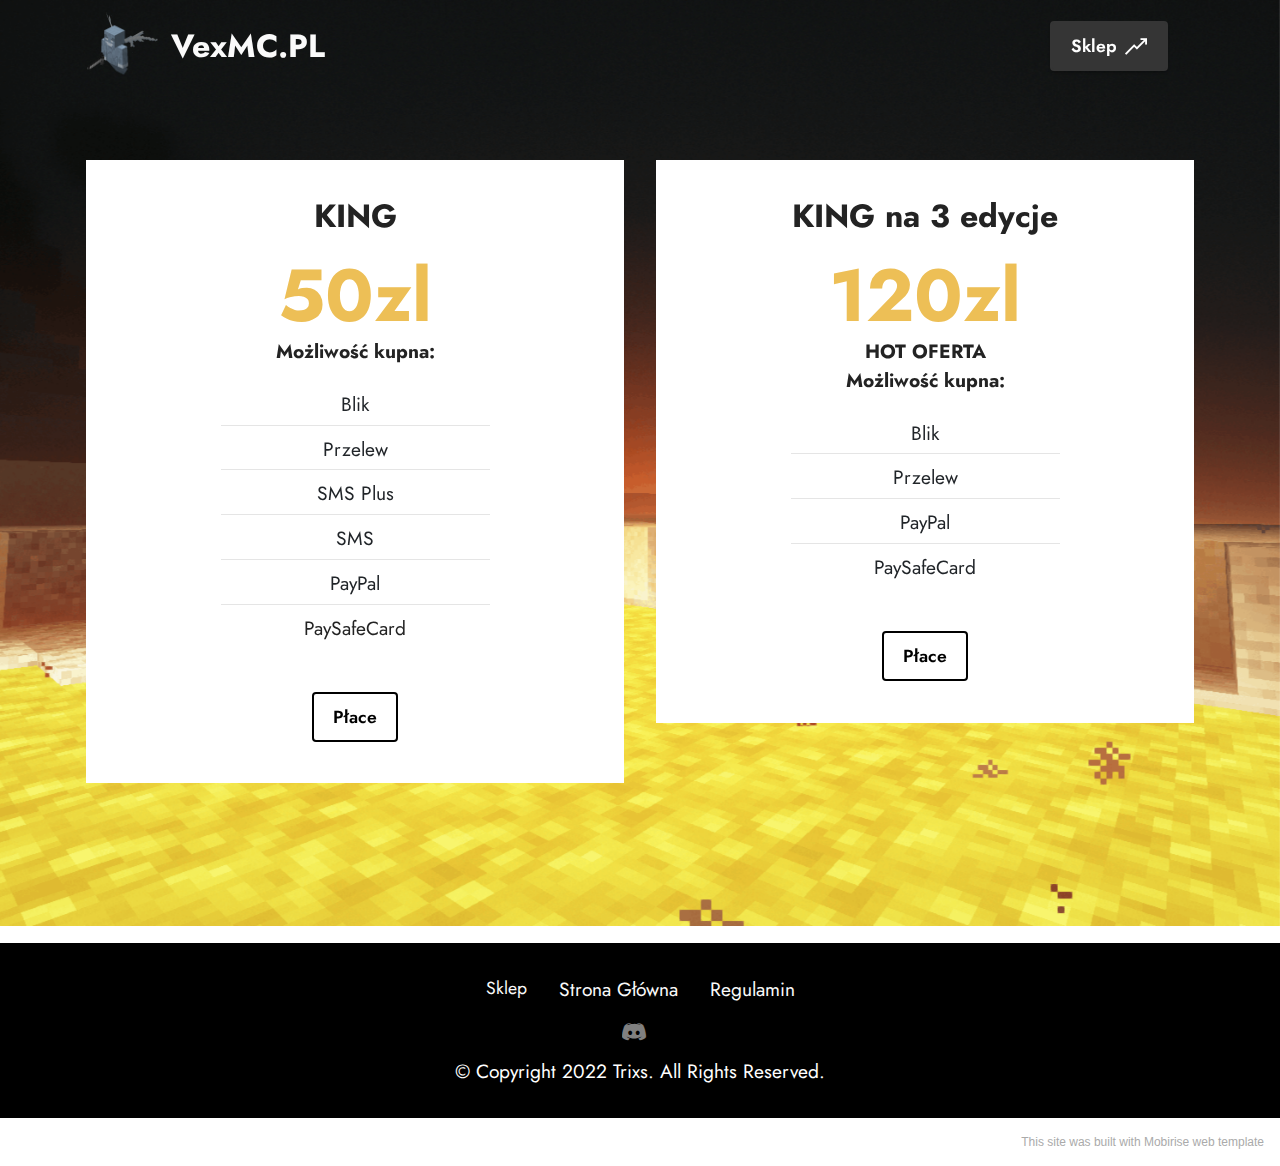
==== commit 17511aa1: "Add files via upload" ====
--- a/kilof.html
+++ b/kilof.html
@@ -61,11 +61,10 @@
 <section data-bs-version="5.1" class="pricing2 cid-sIfttOq8ov mbr-parallax-background" id="pricing2-4k">
     
 
-    <div class="mbr-overlay" style="opacity: 0; background-color: rgb(13, 12, 11);">
-    </div>
+    
     <div class="container">
         <div class="row justify-content-center">
-            <div class="col-12 col-md-6 align-center col-lg-4">
+            <div class="col-12 col-md-6 align-center col-lg-6">
                 <div class="plan">
                     <div class="plan-header">
                         <h6 class="plan-title mbr-fonts-style mb-3 display-5"><strong>KING</strong></h6>
@@ -77,48 +76,27 @@
                     <div class="plan-body">
                         <div class="plan-list mb-4">
                             <ul class="list-group mbr-fonts-style list-group-flush display-7">
-                                <li class="list-group-item">Blik</li><li class="list-group-item">Przelew</li><li class="list-group-item">SMS Full</li><li class="list-group-item">PayPal</li><li class="list-group-item">PaySafeCard</li>
-                            </ul>
+                                <li class="list-group-item">Blik</li><li class="list-group-item">Przelew</li><li class="list-group-item">SMS Plus</li><li class="list-group-item">SMS</li><li class="list-group-item">PayPal</li><li class="list-group-item"><span style="font-size: 1.2rem; color: rgb(35, 35, 35);">PaySafeCard</span><br></li></ul>
                         </div>
                         <div class="mbr-section-btn text-center"><a href="https://linktr.ee/forteight.pl" class="btn btn-danger-outline display-4">Płace</a></div>
                     </div>
                 </div>
             </div>
-            <div class="col-12 col-md-6 align-center col-lg-4">
+            <div class="col-12 col-md-6 align-center col-lg-6">
                 <div class="plan">
                     <div class="plan-header">
-                        <h6 class="plan-title mbr-fonts-style mb-3 display-5"><strong>KING</strong></h6>
+                        <h6 class="plan-title mbr-fonts-style mb-3 display-5"><strong>KING na 3 edycje</strong></h6>
                         <div class="plan-price">
-                            <p class="price mbr-fonts-style m-0 display-1"><strong>100zl</strong></p>
-                            <p class="price-term mbr-fonts-style mb-3 display-7"><strong>Możliwość kupna:</strong></p>
-                        </div>
-                    </div>
-                    <div class="plan-body">
-                        <div class="plan-list mb-4">
-                            <ul class="list-group mbr-fonts-style list-group-flush display-7">
-                                <li class="list-group-item">SMS Plus</li><li class="list-group-item">SMS</li>
-                            </ul>
-                        </div>
-                        <div class="mbr-section-btn text-center"><a href="https://linktr.ee/forteight.pl" class="btn btn-danger-outline display-4">Płace</a></div>
-                    </div>
-                </div>
-            </div>
-            <div class="col-12 col-md-6 align-center col-lg-4">
-                <div class="plan">
-                    <div class="plan-header">
-                        <h6 class="plan-title mbr-fonts-style mb-3 display-5"><strong>KING na 3 edycje<br></strong></h6>
-                        <div class="plan-price">
-                            <p class="price mbr-fonts-style m-0 display-1"><strong>120zl</strong></p>
-                            <p class="price-term mbr-fonts-style mb-3 display-7"><strong>HOT OFERTA</strong><br><strong>Możliwość&nbsp;kupna:</strong></p>
+                            <p class="price mbr-fonts-style m-0 display-1"><strong>120zl</strong><br></p>
+                            <p class="price-term mbr-fonts-style mb-3 display-7"><strong>HOT OFERTA
+<br>Możliwość kupna:</strong><br></p>
                         </div>
                     </div>
                     <div class="plan-body">
                         <div class="plan-list mb-4">
                             <ul class="list-group mbr-fonts-style list-group-flush display-7">
                                 <li class="list-group-item">Blik
-</li><li class="list-group-item">Przelew
-</li><li class="list-group-item">SMS Full
-</li><li class="list-group-item">PayPal
+</li><li class="list-group-item">Przelew</li><li class="list-group-item">PayPal
 </li><li class="list-group-item">PaySafeCard</li>
                             </ul>
                         </div>
@@ -126,6 +104,7 @@
                     </div>
                 </div>
             </div>
+            
             
         </div>
     </div>
@@ -169,7 +148,7 @@
             </div>
         </div>
     </div>
-</section><section style="background-color: #fff; font-family: -apple-system, BlinkMacSystemFont, 'Segoe UI', 'Roboto', 'Helvetica Neue', Arial, sans-serif; color:#aaa; font-size:12px; padding: 0; align-items: center; display: flex;"><a href="https://mobirise.site/c" style="flex: 1 1; height: 3rem; padding-left: 1rem;"></a><p style="flex: 0 0 auto; margin:0; padding-right:1rem;"><a href="https://mobirise.site" style="color:#aaa;">https://mobirise.com</a> best site software</p></section><script src="assets/bootstrap/js/bootstrap.bundle.min.js"></script>  <script src="assets/parallax/jarallax.js"></script>  <script src="assets/smoothscroll/smooth-scroll.js"></script>  <script src="assets/ytplayer/index.js"></script>  <script src="assets/dropdown/js/navbar-dropdown.js"></script>  <script src="assets/theme/js/script.js"></script>  
+</section><section style="background-color: #fff; font-family: -apple-system, BlinkMacSystemFont, 'Segoe UI', 'Roboto', 'Helvetica Neue', Arial, sans-serif; color:#aaa; font-size:12px; padding: 0; align-items: center; display: flex;"><a href="https://mobirise.site/x" style="flex: 1 1; height: 3rem; padding-left: 1rem;"></a><p style="flex: 0 0 auto; margin:0; padding-right:1rem;"><a href="https://mobirise.site/q" style="color:#aaa;">This site</a> was built with Mobirise web template</p></section><script src="assets/bootstrap/js/bootstrap.bundle.min.js"></script>  <script src="assets/parallax/jarallax.js"></script>  <script src="assets/smoothscroll/smooth-scroll.js"></script>  <script src="assets/ytplayer/index.js"></script>  <script src="assets/dropdown/js/navbar-dropdown.js"></script>  <script src="assets/theme/js/script.js"></script>  
   
   
 </body>
--- a/assets/mobirise/css/mbr-additional.css
+++ b/assets/mobirise/css/mbr-additional.css
@@ -1108,6 +1108,3314 @@
 .cid-sUUzitdlIq foot-menu-item {
   text-align: right;
 }
+.cid-sIftsPefho .navbar-dropdown {
+  position: relative !important;
+}
+.cid-sIftsPefho .navbar-dropdown {
+  position: absolute !important;
+}
+.cid-sIftsPefho .dropdown-item:before {
+  font-family: Moririse2 !important;
+  content: "\e966";
+  display: inline-block;
+  width: 0;
+  position: absolute;
+  left: 1rem;
+  top: 0.5rem;
+  margin-right: 0.5rem;
+  line-height: 1;
+  font-size: inherit;
+  vertical-align: middle;
+  text-align: center;
+  overflow: hidden;
+  transform: scale(0, 1);
+  transition: all 0.25s ease-in-out;
+}
+.cid-sIftsPefho .dropdown-menu {
+  padding: 0;
+  border-radius: 4px;
+  box-shadow: 0 1px 3px 0 rgba(0, 0, 0, 0.1);
+}
+.cid-sIftsPefho .dropdown-item {
+  border-bottom: 1px solid #e6e6e6;
+}
+.cid-sIftsPefho .dropdown-item:hover,
+.cid-sIftsPefho .dropdown-item:focus {
+  background: #edbf56 !important;
+  color: white !important;
+}
+.cid-sIftsPefho .dropdown-item:first-child {
+  border-top-left-radius: 4px;
+  border-top-right-radius: 4px;
+}
+.cid-sIftsPefho .dropdown-item:last-child {
+  border-bottom: none;
+  border-bottom-left-radius: 4px;
+  border-bottom-right-radius: 4px;
+}
+.cid-sIftsPefho .nav-dropdown .link {
+  padding: 0 0.3em !important;
+  margin: 0.667em 1em !important;
+}
+.cid-sIftsPefho .nav-dropdown .link.dropdown-toggle::after {
+  margin-left: 0.5rem;
+  margin-top: 0.2rem;
+}
+.cid-sIftsPefho .nav-link {
+  position: relative;
+}
+.cid-sIftsPefho .container {
+  display: flex;
+  margin: auto;
+}
+.cid-sIftsPefho .iconfont-wrapper {
+  color: #000000 !important;
+  font-size: 1.5rem;
+  padding-right: 0.5rem;
+}
+.cid-sIftsPefho .dropdown-menu,
+.cid-sIftsPefho .navbar.opened {
+  background: #464646 !important;
+}
+.cid-sIftsPefho .nav-item:focus,
+.cid-sIftsPefho .nav-link:focus {
+  outline: none;
+}
+.cid-sIftsPefho .dropdown .dropdown-menu .dropdown-item {
+  width: auto;
+  transition: all 0.25s ease-in-out;
+}
+.cid-sIftsPefho .dropdown .dropdown-menu .dropdown-item::after {
+  right: 0.5rem;
+}
+.cid-sIftsPefho .dropdown .dropdown-menu .dropdown-item .mbr-iconfont {
+  margin-right: 0.5rem;
+  vertical-align: sub;
+}
+.cid-sIftsPefho .dropdown .dropdown-menu .dropdown-item .mbr-iconfont:before {
+  display: inline-block;
+  transform: scale(1, 1);
+  transition: all 0.25s ease-in-out;
+}
+.cid-sIftsPefho .collapsed .dropdown-menu .dropdown-item:before {
+  display: none;
+}
+.cid-sIftsPefho .collapsed .dropdown .dropdown-menu .dropdown-item {
+  padding: 0.235em 1.5em 0.235em 1.5em !important;
+  transition: none;
+  margin: 0 !important;
+}
+.cid-sIftsPefho .navbar {
+  min-height: 70px;
+  transition: all 0.3s;
+  border-bottom: 1px solid transparent;
+  position: absolute;
+  background: rgba(70, 70, 70, 0);
+}
+.cid-sIftsPefho .navbar.opened {
+  transition: all 0.3s;
+}
+.cid-sIftsPefho .navbar .dropdown-item {
+  padding: 0.5rem 1.8rem;
+}
+.cid-sIftsPefho .navbar .navbar-logo img {
+  width: auto;
+}
+.cid-sIftsPefho .navbar .navbar-collapse {
+  justify-content: flex-end;
+  z-index: 1;
+}
+.cid-sIftsPefho .navbar.collapsed {
+  justify-content: center;
+}
+.cid-sIftsPefho .navbar.collapsed .nav-item .nav-link::before {
+  display: none;
+}
+.cid-sIftsPefho .navbar.collapsed.opened .dropdown-menu {
+  top: 0;
+}
+@media (min-width: 992px) {
+  .cid-sIftsPefho .navbar.collapsed.opened:not(.navbar-short) .navbar-collapse {
+    max-height: calc(98.5vh - 4.5rem);
+  }
+}
+.cid-sIftsPefho .navbar.collapsed .dropdown-menu .dropdown-submenu {
+  left: 0 !important;
+}
+.cid-sIftsPefho .navbar.collapsed .dropdown-menu .dropdown-item:after {
+  right: auto;
+}
+.cid-sIftsPefho .navbar.collapsed .dropdown-menu .dropdown-toggle[data-toggle="dropdown-submenu"]:after {
+  margin-left: 0.5rem;
+  margin-top: 0.2rem;
+  border-top: 0.35em solid;
+  border-right: 0.35em solid transparent;
+  border-left: 0.35em solid transparent;
+  border-bottom: 0;
+  top: 41%;
+}
+.cid-sIftsPefho .navbar.collapsed ul.navbar-nav li {
+  margin: auto;
+}
+.cid-sIftsPefho .navbar.collapsed .dropdown-menu .dropdown-item {
+  padding: 0.25rem 1.5rem;
+  text-align: center;
+}
+.cid-sIftsPefho .navbar.collapsed .icons-menu {
+  padding-left: 0;
+  padding-right: 0;
+  padding-top: 0.5rem;
+  padding-bottom: 0.5rem;
+}
+@media (max-width: 991px) {
+  .cid-sIftsPefho .navbar .nav-item .nav-link::before {
+    display: none;
+  }
+  .cid-sIftsPefho .navbar.opened .dropdown-menu {
+    top: 0;
+  }
+  .cid-sIftsPefho .navbar .dropdown-menu .dropdown-submenu {
+    left: 0 !important;
+  }
+  .cid-sIftsPefho .navbar .dropdown-menu .dropdown-item:after {
+    right: auto;
+  }
+  .cid-sIftsPefho .navbar .dropdown-menu .dropdown-toggle[data-toggle="dropdown-submenu"]:after {
+    margin-left: 0.5rem;
+    margin-top: 0.2rem;
+    border-top: 0.35em solid;
+    border-right: 0.35em solid transparent;
+    border-left: 0.35em solid transparent;
+    border-bottom: 0;
+    top: 40%;
+  }
+  .cid-sIftsPefho .navbar .navbar-logo img {
+    height: 3rem !important;
+  }
+  .cid-sIftsPefho .navbar ul.navbar-nav li {
+    margin: auto;
+  }
+  .cid-sIftsPefho .navbar .dropdown-menu .dropdown-item {
+    padding: 0.25rem 1.5rem !important;
+    text-align: center;
+  }
+  .cid-sIftsPefho .navbar .navbar-brand {
+    flex-shrink: initial;
+    flex-basis: auto;
+    word-break: break-word;
+    padding-right: 2rem;
+  }
+  .cid-sIftsPefho .navbar .navbar-toggler {
+    flex-basis: auto;
+  }
+  .cid-sIftsPefho .navbar .icons-menu {
+    padding-left: 0;
+    padding-top: 0.5rem;
+    padding-bottom: 0.5rem;
+  }
+}
+.cid-sIftsPefho .navbar.navbar-short {
+  min-height: 60px;
+}
+.cid-sIftsPefho .navbar.navbar-short .navbar-logo img {
+  height: 2.5rem !important;
+}
+.cid-sIftsPefho .navbar.navbar-short .navbar-brand {
+  min-height: 60px;
+  padding: 0;
+}
+.cid-sIftsPefho .navbar-brand {
+  min-height: 70px;
+  flex-shrink: 0;
+  align-items: center;
+  margin-right: 0;
+  padding: 10px 0;
+  transition: all 0.3s;
+  word-break: break-word;
+  z-index: 1;
+}
+.cid-sIftsPefho .navbar-brand .navbar-caption {
+  line-height: inherit !important;
+}
+.cid-sIftsPefho .navbar-brand .navbar-logo a {
+  outline: none;
+}
+.cid-sIftsPefho .dropdown-item.active,
+.cid-sIftsPefho .dropdown-item:active {
+  background-color: transparent;
+}
+.cid-sIftsPefho .navbar-expand-lg .navbar-nav .nav-link {
+  padding: 0;
+}
+.cid-sIftsPefho .nav-dropdown .link.dropdown-toggle {
+  margin-right: 1.667em;
+}
+.cid-sIftsPefho .nav-dropdown .link.dropdown-toggle[aria-expanded="true"] {
+  margin-right: 0;
+  padding: 0.667em 1.667em;
+}
+.cid-sIftsPefho .navbar.navbar-expand-lg .dropdown .dropdown-menu {
+  background: #464646;
+}
+.cid-sIftsPefho .navbar.navbar-expand-lg .dropdown .dropdown-menu .dropdown-submenu {
+  margin: 0;
+  left: 100%;
+}
+.cid-sIftsPefho .navbar .dropdown.open > .dropdown-menu {
+  display: block;
+}
+.cid-sIftsPefho ul.navbar-nav {
+  flex-wrap: wrap;
+}
+.cid-sIftsPefho .navbar-buttons {
+  text-align: center;
+  min-width: 170px;
+}
+.cid-sIftsPefho button.navbar-toggler {
+  outline: none;
+  width: 31px;
+  height: 20px;
+  cursor: pointer;
+  transition: all 0.2s;
+  position: relative;
+  align-self: center;
+}
+.cid-sIftsPefho button.navbar-toggler .hamburger span {
+  position: absolute;
+  right: 0;
+  width: 30px;
+  height: 2px;
+  border-right: 5px;
+  background-color: #000000;
+}
+.cid-sIftsPefho button.navbar-toggler .hamburger span:nth-child(1) {
+  top: 0;
+  transition: all 0.2s;
+}
+.cid-sIftsPefho button.navbar-toggler .hamburger span:nth-child(2) {
+  top: 8px;
+  transition: all 0.15s;
+}
+.cid-sIftsPefho button.navbar-toggler .hamburger span:nth-child(3) {
+  top: 8px;
+  transition: all 0.15s;
+}
+.cid-sIftsPefho button.navbar-toggler .hamburger span:nth-child(4) {
+  top: 16px;
+  transition: all 0.2s;
+}
+.cid-sIftsPefho nav.opened .hamburger span:nth-child(1) {
+  top: 8px;
+  width: 0;
+  opacity: 0;
+  right: 50%;
+  transition: all 0.2s;
+}
+.cid-sIftsPefho nav.opened .hamburger span:nth-child(2) {
+  transform: rotate(45deg);
+  transition: all 0.25s;
+}
+.cid-sIftsPefho nav.opened .hamburger span:nth-child(3) {
+  transform: rotate(-45deg);
+  transition: all 0.25s;
+}
+.cid-sIftsPefho nav.opened .hamburger span:nth-child(4) {
+  top: 8px;
+  width: 0;
+  opacity: 0;
+  right: 50%;
+  transition: all 0.2s;
+}
+.cid-sIftsPefho .navbar-dropdown {
+  padding: 0 1rem;
+}
+.cid-sIftsPefho a.nav-link {
+  display: flex;
+  align-items: center;
+  justify-content: center;
+}
+.cid-sIftsPefho .icons-menu {
+  flex-wrap: nowrap;
+  display: flex;
+  justify-content: center;
+  padding-left: 1rem;
+  padding-right: 1rem;
+  padding-top: 0.3rem;
+  text-align: center;
+}
+@media screen and (-ms-high-contrast: active), (-ms-high-contrast: none) {
+  .cid-sIftsPefho .navbar {
+    height: 70px;
+  }
+  .cid-sIftsPefho .navbar.opened {
+    height: auto;
+  }
+  .cid-sIftsPefho .nav-item .nav-link:hover::before {
+    width: 175%;
+    max-width: calc(100% + 2rem);
+    left: -1rem;
+  }
+}
+.cid-sIftsPyUKo {
+  padding-top: 10rem;
+  padding-bottom: 10rem;
+  background-image: url("../../../assets/images/2021-02-08-12.11.40-1920x1080.png");
+}
+.cid-sIftsPyUKo .list-group-item {
+  background-color: transparent;
+  padding: .5rem 3.25rem;
+}
+.cid-sIftsPyUKo .plan-body {
+  padding-bottom: 2rem;
+}
+.cid-sIftsPyUKo .plan-header {
+  padding-top: 2rem;
+  padding-left: 1rem;
+  padding-right: 1rem;
+}
+.cid-sIftsPyUKo .price {
+  color: #edbf56;
+}
+.cid-sIftsPyUKo .plan {
+  word-break: break-word;
+  background-color: #ffffff;
+}
+.cid-sIftsPyUKo .plan .list-group-item {
+  position: relative;
+  justify-content: center;
+  border: 0;
+}
+.cid-sIftsPyUKo .plan .list-group-item::after {
+  position: absolute;
+  bottom: 1px;
+  left: 25%;
+  width: 50%;
+  height: 1px;
+  content: "";
+  background-color: rgba(0, 0, 0, 0.1);
+}
+.cid-sIftsPyUKo .plan .list-group-item:last-child::after {
+  display: none;
+}
+@media (max-width: 991px) {
+  .cid-sIftsPyUKo .plan {
+    margin-bottom: 2rem;
+  }
+}
+.cid-sUUzitdlIq {
+  padding-top: 2rem;
+  padding-bottom: 2rem;
+  background-image: url("../../../assets/images/bb3be81b8250e3dd461a450cd1eb5485a349aac0-1-1920x1080.jpeg");
+}
+.cid-sUUzitdlIq .row-links {
+  width: 100%;
+  justify-content: center;
+}
+.cid-sUUzitdlIq .social-row {
+  width: 100%;
+  justify-content: center;
+}
+.cid-sUUzitdlIq .media-container-row {
+  flex-direction: column;
+  justify-content: center;
+  align-items: center;
+}
+.cid-sUUzitdlIq .media-container-row .foot-menu {
+  list-style: none;
+  display: flex;
+  justify-content: center;
+  flex-wrap: wrap;
+  padding: 0;
+  margin-bottom: 0;
+}
+.cid-sUUzitdlIq .media-container-row .foot-menu li {
+  padding: 0 1rem 1rem 1rem;
+}
+.cid-sUUzitdlIq .media-container-row .foot-menu li p {
+  margin: 0;
+}
+.cid-sUUzitdlIq .media-container-row .social-list {
+  width: auto;
+  padding-left: 0;
+  margin-bottom: 0;
+  list-style: none;
+  display: flex;
+  flex-wrap: wrap;
+  justify-content: flex-end;
+}
+.cid-sUUzitdlIq .media-container-row .social-list .mbr-iconfont-social {
+  font-size: 1.5rem;
+  color: #ffffff;
+}
+.cid-sUUzitdlIq .media-container-row .social-list .soc-item {
+  margin: 0 .5rem;
+}
+.cid-sUUzitdlIq .media-container-row .social-list a {
+  margin: 0;
+  opacity: .5;
+  transition: .2s linear;
+}
+.cid-sUUzitdlIq .media-container-row .social-list a:hover {
+  opacity: 1;
+}
+@media (max-width: 767px) {
+  .cid-sUUzitdlIq .media-container-row .social-list {
+    -webkit-justify-content: center;
+    justify-content: center;
+  }
+}
+.cid-sUUzitdlIq .media-container-row .row-copirayt {
+  word-break: break-word;
+  width: 100%;
+}
+.cid-sUUzitdlIq .media-container-row .row-copirayt p {
+  width: 100%;
+}
+.cid-sUUzitdlIq foot-menu-item {
+  text-align: right;
+}
+.cid-sIftrqxb3o .navbar-dropdown {
+  position: relative !important;
+}
+.cid-sIftrqxb3o .navbar-dropdown {
+  position: absolute !important;
+}
+.cid-sIftrqxb3o .dropdown-item:before {
+  font-family: Moririse2 !important;
+  content: "\e966";
+  display: inline-block;
+  width: 0;
+  position: absolute;
+  left: 1rem;
+  top: 0.5rem;
+  margin-right: 0.5rem;
+  line-height: 1;
+  font-size: inherit;
+  vertical-align: middle;
+  text-align: center;
+  overflow: hidden;
+  transform: scale(0, 1);
+  transition: all 0.25s ease-in-out;
+}
+.cid-sIftrqxb3o .dropdown-menu {
+  padding: 0;
+  border-radius: 4px;
+  box-shadow: 0 1px 3px 0 rgba(0, 0, 0, 0.1);
+}
+.cid-sIftrqxb3o .dropdown-item {
+  border-bottom: 1px solid #e6e6e6;
+}
+.cid-sIftrqxb3o .dropdown-item:hover,
+.cid-sIftrqxb3o .dropdown-item:focus {
+  background: #edbf56 !important;
+  color: white !important;
+}
+.cid-sIftrqxb3o .dropdown-item:first-child {
+  border-top-left-radius: 4px;
+  border-top-right-radius: 4px;
+}
+.cid-sIftrqxb3o .dropdown-item:last-child {
+  border-bottom: none;
+  border-bottom-left-radius: 4px;
+  border-bottom-right-radius: 4px;
+}
+.cid-sIftrqxb3o .nav-dropdown .link {
+  padding: 0 0.3em !important;
+  margin: 0.667em 1em !important;
+}
+.cid-sIftrqxb3o .nav-dropdown .link.dropdown-toggle::after {
+  margin-left: 0.5rem;
+  margin-top: 0.2rem;
+}
+.cid-sIftrqxb3o .nav-link {
+  position: relative;
+}
+.cid-sIftrqxb3o .container {
+  display: flex;
+  margin: auto;
+}
+.cid-sIftrqxb3o .iconfont-wrapper {
+  color: #000000 !important;
+  font-size: 1.5rem;
+  padding-right: 0.5rem;
+}
+.cid-sIftrqxb3o .dropdown-menu,
+.cid-sIftrqxb3o .navbar.opened {
+  background: #464646 !important;
+}
+.cid-sIftrqxb3o .nav-item:focus,
+.cid-sIftrqxb3o .nav-link:focus {
+  outline: none;
+}
+.cid-sIftrqxb3o .dropdown .dropdown-menu .dropdown-item {
+  width: auto;
+  transition: all 0.25s ease-in-out;
+}
+.cid-sIftrqxb3o .dropdown .dropdown-menu .dropdown-item::after {
+  right: 0.5rem;
+}
+.cid-sIftrqxb3o .dropdown .dropdown-menu .dropdown-item .mbr-iconfont {
+  margin-right: 0.5rem;
+  vertical-align: sub;
+}
+.cid-sIftrqxb3o .dropdown .dropdown-menu .dropdown-item .mbr-iconfont:before {
+  display: inline-block;
+  transform: scale(1, 1);
+  transition: all 0.25s ease-in-out;
+}
+.cid-sIftrqxb3o .collapsed .dropdown-menu .dropdown-item:before {
+  display: none;
+}
+.cid-sIftrqxb3o .collapsed .dropdown .dropdown-menu .dropdown-item {
+  padding: 0.235em 1.5em 0.235em 1.5em !important;
+  transition: none;
+  margin: 0 !important;
+}
+.cid-sIftrqxb3o .navbar {
+  min-height: 70px;
+  transition: all 0.3s;
+  border-bottom: 1px solid transparent;
+  position: absolute;
+  background: rgba(70, 70, 70, 0);
+}
+.cid-sIftrqxb3o .navbar.opened {
+  transition: all 0.3s;
+}
+.cid-sIftrqxb3o .navbar .dropdown-item {
+  padding: 0.5rem 1.8rem;
+}
+.cid-sIftrqxb3o .navbar .navbar-logo img {
+  width: auto;
+}
+.cid-sIftrqxb3o .navbar .navbar-collapse {
+  justify-content: flex-end;
+  z-index: 1;
+}
+.cid-sIftrqxb3o .navbar.collapsed {
+  justify-content: center;
+}
+.cid-sIftrqxb3o .navbar.collapsed .nav-item .nav-link::before {
+  display: none;
+}
+.cid-sIftrqxb3o .navbar.collapsed.opened .dropdown-menu {
+  top: 0;
+}
+@media (min-width: 992px) {
+  .cid-sIftrqxb3o .navbar.collapsed.opened:not(.navbar-short) .navbar-collapse {
+    max-height: calc(98.5vh - 4.5rem);
+  }
+}
+.cid-sIftrqxb3o .navbar.collapsed .dropdown-menu .dropdown-submenu {
+  left: 0 !important;
+}
+.cid-sIftrqxb3o .navbar.collapsed .dropdown-menu .dropdown-item:after {
+  right: auto;
+}
+.cid-sIftrqxb3o .navbar.collapsed .dropdown-menu .dropdown-toggle[data-toggle="dropdown-submenu"]:after {
+  margin-left: 0.5rem;
+  margin-top: 0.2rem;
+  border-top: 0.35em solid;
+  border-right: 0.35em solid transparent;
+  border-left: 0.35em solid transparent;
+  border-bottom: 0;
+  top: 41%;
+}
+.cid-sIftrqxb3o .navbar.collapsed ul.navbar-nav li {
+  margin: auto;
+}
+.cid-sIftrqxb3o .navbar.collapsed .dropdown-menu .dropdown-item {
+  padding: 0.25rem 1.5rem;
+  text-align: center;
+}
+.cid-sIftrqxb3o .navbar.collapsed .icons-menu {
+  padding-left: 0;
+  padding-right: 0;
+  padding-top: 0.5rem;
+  padding-bottom: 0.5rem;
+}
+@media (max-width: 991px) {
+  .cid-sIftrqxb3o .navbar .nav-item .nav-link::before {
+    display: none;
+  }
+  .cid-sIftrqxb3o .navbar.opened .dropdown-menu {
+    top: 0;
+  }
+  .cid-sIftrqxb3o .navbar .dropdown-menu .dropdown-submenu {
+    left: 0 !important;
+  }
+  .cid-sIftrqxb3o .navbar .dropdown-menu .dropdown-item:after {
+    right: auto;
+  }
+  .cid-sIftrqxb3o .navbar .dropdown-menu .dropdown-toggle[data-toggle="dropdown-submenu"]:after {
+    margin-left: 0.5rem;
+    margin-top: 0.2rem;
+    border-top: 0.35em solid;
+    border-right: 0.35em solid transparent;
+    border-left: 0.35em solid transparent;
+    border-bottom: 0;
+    top: 40%;
+  }
+  .cid-sIftrqxb3o .navbar .navbar-logo img {
+    height: 3rem !important;
+  }
+  .cid-sIftrqxb3o .navbar ul.navbar-nav li {
+    margin: auto;
+  }
+  .cid-sIftrqxb3o .navbar .dropdown-menu .dropdown-item {
+    padding: 0.25rem 1.5rem !important;
+    text-align: center;
+  }
+  .cid-sIftrqxb3o .navbar .navbar-brand {
+    flex-shrink: initial;
+    flex-basis: auto;
+    word-break: break-word;
+    padding-right: 2rem;
+  }
+  .cid-sIftrqxb3o .navbar .navbar-toggler {
+    flex-basis: auto;
+  }
+  .cid-sIftrqxb3o .navbar .icons-menu {
+    padding-left: 0;
+    padding-top: 0.5rem;
+    padding-bottom: 0.5rem;
+  }
+}
+.cid-sIftrqxb3o .navbar.navbar-short {
+  min-height: 60px;
+}
+.cid-sIftrqxb3o .navbar.navbar-short .navbar-logo img {
+  height: 2.5rem !important;
+}
+.cid-sIftrqxb3o .navbar.navbar-short .navbar-brand {
+  min-height: 60px;
+  padding: 0;
+}
+.cid-sIftrqxb3o .navbar-brand {
+  min-height: 70px;
+  flex-shrink: 0;
+  align-items: center;
+  margin-right: 0;
+  padding: 10px 0;
+  transition: all 0.3s;
+  word-break: break-word;
+  z-index: 1;
+}
+.cid-sIftrqxb3o .navbar-brand .navbar-caption {
+  line-height: inherit !important;
+}
+.cid-sIftrqxb3o .navbar-brand .navbar-logo a {
+  outline: none;
+}
+.cid-sIftrqxb3o .dropdown-item.active,
+.cid-sIftrqxb3o .dropdown-item:active {
+  background-color: transparent;
+}
+.cid-sIftrqxb3o .navbar-expand-lg .navbar-nav .nav-link {
+  padding: 0;
+}
+.cid-sIftrqxb3o .nav-dropdown .link.dropdown-toggle {
+  margin-right: 1.667em;
+}
+.cid-sIftrqxb3o .nav-dropdown .link.dropdown-toggle[aria-expanded="true"] {
+  margin-right: 0;
+  padding: 0.667em 1.667em;
+}
+.cid-sIftrqxb3o .navbar.navbar-expand-lg .dropdown .dropdown-menu {
+  background: #464646;
+}
+.cid-sIftrqxb3o .navbar.navbar-expand-lg .dropdown .dropdown-menu .dropdown-submenu {
+  margin: 0;
+  left: 100%;
+}
+.cid-sIftrqxb3o .navbar .dropdown.open > .dropdown-menu {
+  display: block;
+}
+.cid-sIftrqxb3o ul.navbar-nav {
+  flex-wrap: wrap;
+}
+.cid-sIftrqxb3o .navbar-buttons {
+  text-align: center;
+  min-width: 170px;
+}
+.cid-sIftrqxb3o button.navbar-toggler {
+  outline: none;
+  width: 31px;
+  height: 20px;
+  cursor: pointer;
+  transition: all 0.2s;
+  position: relative;
+  align-self: center;
+}
+.cid-sIftrqxb3o button.navbar-toggler .hamburger span {
+  position: absolute;
+  right: 0;
+  width: 30px;
+  height: 2px;
+  border-right: 5px;
+  background-color: #000000;
+}
+.cid-sIftrqxb3o button.navbar-toggler .hamburger span:nth-child(1) {
+  top: 0;
+  transition: all 0.2s;
+}
+.cid-sIftrqxb3o button.navbar-toggler .hamburger span:nth-child(2) {
+  top: 8px;
+  transition: all 0.15s;
+}
+.cid-sIftrqxb3o button.navbar-toggler .hamburger span:nth-child(3) {
+  top: 8px;
+  transition: all 0.15s;
+}
+.cid-sIftrqxb3o button.navbar-toggler .hamburger span:nth-child(4) {
+  top: 16px;
+  transition: all 0.2s;
+}
+.cid-sIftrqxb3o nav.opened .hamburger span:nth-child(1) {
+  top: 8px;
+  width: 0;
+  opacity: 0;
+  right: 50%;
+  transition: all 0.2s;
+}
+.cid-sIftrqxb3o nav.opened .hamburger span:nth-child(2) {
+  transform: rotate(45deg);
+  transition: all 0.25s;
+}
+.cid-sIftrqxb3o nav.opened .hamburger span:nth-child(3) {
+  transform: rotate(-45deg);
+  transition: all 0.25s;
+}
+.cid-sIftrqxb3o nav.opened .hamburger span:nth-child(4) {
+  top: 8px;
+  width: 0;
+  opacity: 0;
+  right: 50%;
+  transition: all 0.2s;
+}
+.cid-sIftrqxb3o .navbar-dropdown {
+  padding: 0 1rem;
+}
+.cid-sIftrqxb3o a.nav-link {
+  display: flex;
+  align-items: center;
+  justify-content: center;
+}
+.cid-sIftrqxb3o .icons-menu {
+  flex-wrap: nowrap;
+  display: flex;
+  justify-content: center;
+  padding-left: 1rem;
+  padding-right: 1rem;
+  padding-top: 0.3rem;
+  text-align: center;
+}
+@media screen and (-ms-high-contrast: active), (-ms-high-contrast: none) {
+  .cid-sIftrqxb3o .navbar {
+    height: 70px;
+  }
+  .cid-sIftrqxb3o .navbar.opened {
+    height: auto;
+  }
+  .cid-sIftrqxb3o .nav-item .nav-link:hover::before {
+    width: 175%;
+    max-width: calc(100% + 2rem);
+    left: -1rem;
+  }
+}
+.cid-sIftrqSQg6 {
+  padding-top: 10rem;
+  padding-bottom: 10rem;
+  background-image: url("../../../assets/images/gora-1920x540.png");
+}
+.cid-sIftrqSQg6 .list-group-item {
+  background-color: transparent;
+  padding: .5rem 3.25rem;
+}
+.cid-sIftrqSQg6 .plan-body {
+  padding-bottom: 2rem;
+}
+.cid-sIftrqSQg6 .plan-header {
+  padding-top: 2rem;
+  padding-left: 1rem;
+  padding-right: 1rem;
+}
+.cid-sIftrqSQg6 .price {
+  color: #edbf56;
+}
+.cid-sIftrqSQg6 .plan {
+  word-break: break-word;
+  background-color: #ffffff;
+}
+.cid-sIftrqSQg6 .plan .list-group-item {
+  position: relative;
+  justify-content: center;
+  border: 0;
+}
+.cid-sIftrqSQg6 .plan .list-group-item::after {
+  position: absolute;
+  bottom: 1px;
+  left: 25%;
+  width: 50%;
+  height: 1px;
+  content: "";
+  background-color: rgba(0, 0, 0, 0.1);
+}
+.cid-sIftrqSQg6 .plan .list-group-item:last-child::after {
+  display: none;
+}
+@media (max-width: 991px) {
+  .cid-sIftrqSQg6 .plan {
+    margin-bottom: 2rem;
+  }
+}
+.cid-sIftrqSQg6 .price-term {
+  text-align: center;
+}
+.cid-t1LVhlJALH {
+  padding-top: 0rem;
+  padding-bottom: 10rem;
+  background-image: url("../../../assets/images/gora-1-1920x540.png");
+}
+.cid-t1LVhlJALH .list-group-item {
+  background-color: transparent;
+  padding: .5rem 3.25rem;
+}
+.cid-t1LVhlJALH .plan-body {
+  padding-bottom: 2rem;
+}
+.cid-t1LVhlJALH .plan-header {
+  padding-top: 2rem;
+  padding-left: 1rem;
+  padding-right: 1rem;
+}
+.cid-t1LVhlJALH .price {
+  color: #edbf56;
+}
+.cid-t1LVhlJALH .plan {
+  word-break: break-word;
+  background-color: #ffffff;
+}
+.cid-t1LVhlJALH .plan .list-group-item {
+  position: relative;
+  justify-content: center;
+  border: 0;
+}
+.cid-t1LVhlJALH .plan .list-group-item::after {
+  position: absolute;
+  bottom: 1px;
+  left: 25%;
+  width: 50%;
+  height: 1px;
+  content: "";
+  background-color: rgba(0, 0, 0, 0.1);
+}
+.cid-t1LVhlJALH .plan .list-group-item:last-child::after {
+  display: none;
+}
+@media (max-width: 991px) {
+  .cid-t1LVhlJALH .plan {
+    margin-bottom: 2rem;
+  }
+}
+.cid-sUUzitdlIq {
+  padding-top: 2rem;
+  padding-bottom: 2rem;
+  background-image: url("../../../assets/images/bb3be81b8250e3dd461a450cd1eb5485a349aac0-1-1920x1080.jpeg");
+}
+.cid-sUUzitdlIq .row-links {
+  width: 100%;
+  justify-content: center;
+}
+.cid-sUUzitdlIq .social-row {
+  width: 100%;
+  justify-content: center;
+}
+.cid-sUUzitdlIq .media-container-row {
+  flex-direction: column;
+  justify-content: center;
+  align-items: center;
+}
+.cid-sUUzitdlIq .media-container-row .foot-menu {
+  list-style: none;
+  display: flex;
+  justify-content: center;
+  flex-wrap: wrap;
+  padding: 0;
+  margin-bottom: 0;
+}
+.cid-sUUzitdlIq .media-container-row .foot-menu li {
+  padding: 0 1rem 1rem 1rem;
+}
+.cid-sUUzitdlIq .media-container-row .foot-menu li p {
+  margin: 0;
+}
+.cid-sUUzitdlIq .media-container-row .social-list {
+  width: auto;
+  padding-left: 0;
+  margin-bottom: 0;
+  list-style: none;
+  display: flex;
+  flex-wrap: wrap;
+  justify-content: flex-end;
+}
+.cid-sUUzitdlIq .media-container-row .social-list .mbr-iconfont-social {
+  font-size: 1.5rem;
+  color: #ffffff;
+}
+.cid-sUUzitdlIq .media-container-row .social-list .soc-item {
+  margin: 0 .5rem;
+}
+.cid-sUUzitdlIq .media-container-row .social-list a {
+  margin: 0;
+  opacity: .5;
+  transition: .2s linear;
+}
+.cid-sUUzitdlIq .media-container-row .social-list a:hover {
+  opacity: 1;
+}
+@media (max-width: 767px) {
+  .cid-sUUzitdlIq .media-container-row .social-list {
+    -webkit-justify-content: center;
+    justify-content: center;
+  }
+}
+.cid-sUUzitdlIq .media-container-row .row-copirayt {
+  word-break: break-word;
+  width: 100%;
+}
+.cid-sUUzitdlIq .media-container-row .row-copirayt p {
+  width: 100%;
+}
+.cid-sUUzitdlIq foot-menu-item {
+  text-align: right;
+}
+.cid-sIftqjkZrK .navbar-dropdown {
+  position: relative !important;
+}
+.cid-sIftqjkZrK .navbar-dropdown {
+  position: absolute !important;
+}
+.cid-sIftqjkZrK .dropdown-item:before {
+  font-family: Moririse2 !important;
+  content: "\e966";
+  display: inline-block;
+  width: 0;
+  position: absolute;
+  left: 1rem;
+  top: 0.5rem;
+  margin-right: 0.5rem;
+  line-height: 1;
+  font-size: inherit;
+  vertical-align: middle;
+  text-align: center;
+  overflow: hidden;
+  transform: scale(0, 1);
+  transition: all 0.25s ease-in-out;
+}
+.cid-sIftqjkZrK .dropdown-menu {
+  padding: 0;
+  border-radius: 4px;
+  box-shadow: 0 1px 3px 0 rgba(0, 0, 0, 0.1);
+}
+.cid-sIftqjkZrK .dropdown-item {
+  border-bottom: 1px solid #e6e6e6;
+}
+.cid-sIftqjkZrK .dropdown-item:hover,
+.cid-sIftqjkZrK .dropdown-item:focus {
+  background: #edbf56 !important;
+  color: white !important;
+}
+.cid-sIftqjkZrK .dropdown-item:first-child {
+  border-top-left-radius: 4px;
+  border-top-right-radius: 4px;
+}
+.cid-sIftqjkZrK .dropdown-item:last-child {
+  border-bottom: none;
+  border-bottom-left-radius: 4px;
+  border-bottom-right-radius: 4px;
+}
+.cid-sIftqjkZrK .nav-dropdown .link {
+  padding: 0 0.3em !important;
+  margin: 0.667em 1em !important;
+}
+.cid-sIftqjkZrK .nav-dropdown .link.dropdown-toggle::after {
+  margin-left: 0.5rem;
+  margin-top: 0.2rem;
+}
+.cid-sIftqjkZrK .nav-link {
+  position: relative;
+}
+.cid-sIftqjkZrK .container {
+  display: flex;
+  margin: auto;
+}
+.cid-sIftqjkZrK .iconfont-wrapper {
+  color: #000000 !important;
+  font-size: 1.5rem;
+  padding-right: 0.5rem;
+}
+.cid-sIftqjkZrK .dropdown-menu,
+.cid-sIftqjkZrK .navbar.opened {
+  background: #464646 !important;
+}
+.cid-sIftqjkZrK .nav-item:focus,
+.cid-sIftqjkZrK .nav-link:focus {
+  outline: none;
+}
+.cid-sIftqjkZrK .dropdown .dropdown-menu .dropdown-item {
+  width: auto;
+  transition: all 0.25s ease-in-out;
+}
+.cid-sIftqjkZrK .dropdown .dropdown-menu .dropdown-item::after {
+  right: 0.5rem;
+}
+.cid-sIftqjkZrK .dropdown .dropdown-menu .dropdown-item .mbr-iconfont {
+  margin-right: 0.5rem;
+  vertical-align: sub;
+}
+.cid-sIftqjkZrK .dropdown .dropdown-menu .dropdown-item .mbr-iconfont:before {
+  display: inline-block;
+  transform: scale(1, 1);
+  transition: all 0.25s ease-in-out;
+}
+.cid-sIftqjkZrK .collapsed .dropdown-menu .dropdown-item:before {
+  display: none;
+}
+.cid-sIftqjkZrK .collapsed .dropdown .dropdown-menu .dropdown-item {
+  padding: 0.235em 1.5em 0.235em 1.5em !important;
+  transition: none;
+  margin: 0 !important;
+}
+.cid-sIftqjkZrK .navbar {
+  min-height: 70px;
+  transition: all 0.3s;
+  border-bottom: 1px solid transparent;
+  position: absolute;
+  background: rgba(70, 70, 70, 0);
+}
+.cid-sIftqjkZrK .navbar.opened {
+  transition: all 0.3s;
+}
+.cid-sIftqjkZrK .navbar .dropdown-item {
+  padding: 0.5rem 1.8rem;
+}
+.cid-sIftqjkZrK .navbar .navbar-logo img {
+  width: auto;
+}
+.cid-sIftqjkZrK .navbar .navbar-collapse {
+  justify-content: flex-end;
+  z-index: 1;
+}
+.cid-sIftqjkZrK .navbar.collapsed {
+  justify-content: center;
+}
+.cid-sIftqjkZrK .navbar.collapsed .nav-item .nav-link::before {
+  display: none;
+}
+.cid-sIftqjkZrK .navbar.collapsed.opened .dropdown-menu {
+  top: 0;
+}
+@media (min-width: 992px) {
+  .cid-sIftqjkZrK .navbar.collapsed.opened:not(.navbar-short) .navbar-collapse {
+    max-height: calc(98.5vh - 4.5rem);
+  }
+}
+.cid-sIftqjkZrK .navbar.collapsed .dropdown-menu .dropdown-submenu {
+  left: 0 !important;
+}
+.cid-sIftqjkZrK .navbar.collapsed .dropdown-menu .dropdown-item:after {
+  right: auto;
+}
+.cid-sIftqjkZrK .navbar.collapsed .dropdown-menu .dropdown-toggle[data-toggle="dropdown-submenu"]:after {
+  margin-left: 0.5rem;
+  margin-top: 0.2rem;
+  border-top: 0.35em solid;
+  border-right: 0.35em solid transparent;
+  border-left: 0.35em solid transparent;
+  border-bottom: 0;
+  top: 41%;
+}
+.cid-sIftqjkZrK .navbar.collapsed ul.navbar-nav li {
+  margin: auto;
+}
+.cid-sIftqjkZrK .navbar.collapsed .dropdown-menu .dropdown-item {
+  padding: 0.25rem 1.5rem;
+  text-align: center;
+}
+.cid-sIftqjkZrK .navbar.collapsed .icons-menu {
+  padding-left: 0;
+  padding-right: 0;
+  padding-top: 0.5rem;
+  padding-bottom: 0.5rem;
+}
+@media (max-width: 991px) {
+  .cid-sIftqjkZrK .navbar .nav-item .nav-link::before {
+    display: none;
+  }
+  .cid-sIftqjkZrK .navbar.opened .dropdown-menu {
+    top: 0;
+  }
+  .cid-sIftqjkZrK .navbar .dropdown-menu .dropdown-submenu {
+    left: 0 !important;
+  }
+  .cid-sIftqjkZrK .navbar .dropdown-menu .dropdown-item:after {
+    right: auto;
+  }
+  .cid-sIftqjkZrK .navbar .dropdown-menu .dropdown-toggle[data-toggle="dropdown-submenu"]:after {
+    margin-left: 0.5rem;
+    margin-top: 0.2rem;
+    border-top: 0.35em solid;
+    border-right: 0.35em solid transparent;
+    border-left: 0.35em solid transparent;
+    border-bottom: 0;
+    top: 40%;
+  }
+  .cid-sIftqjkZrK .navbar .navbar-logo img {
+    height: 3rem !important;
+  }
+  .cid-sIftqjkZrK .navbar ul.navbar-nav li {
+    margin: auto;
+  }
+  .cid-sIftqjkZrK .navbar .dropdown-menu .dropdown-item {
+    padding: 0.25rem 1.5rem !important;
+    text-align: center;
+  }
+  .cid-sIftqjkZrK .navbar .navbar-brand {
+    flex-shrink: initial;
+    flex-basis: auto;
+    word-break: break-word;
+    padding-right: 2rem;
+  }
+  .cid-sIftqjkZrK .navbar .navbar-toggler {
+    flex-basis: auto;
+  }
+  .cid-sIftqjkZrK .navbar .icons-menu {
+    padding-left: 0;
+    padding-top: 0.5rem;
+    padding-bottom: 0.5rem;
+  }
+}
+.cid-sIftqjkZrK .navbar.navbar-short {
+  min-height: 60px;
+}
+.cid-sIftqjkZrK .navbar.navbar-short .navbar-logo img {
+  height: 2.5rem !important;
+}
+.cid-sIftqjkZrK .navbar.navbar-short .navbar-brand {
+  min-height: 60px;
+  padding: 0;
+}
+.cid-sIftqjkZrK .navbar-brand {
+  min-height: 70px;
+  flex-shrink: 0;
+  align-items: center;
+  margin-right: 0;
+  padding: 10px 0;
+  transition: all 0.3s;
+  word-break: break-word;
+  z-index: 1;
+}
+.cid-sIftqjkZrK .navbar-brand .navbar-caption {
+  line-height: inherit !important;
+}
+.cid-sIftqjkZrK .navbar-brand .navbar-logo a {
+  outline: none;
+}
+.cid-sIftqjkZrK .dropdown-item.active,
+.cid-sIftqjkZrK .dropdown-item:active {
+  background-color: transparent;
+}
+.cid-sIftqjkZrK .navbar-expand-lg .navbar-nav .nav-link {
+  padding: 0;
+}
+.cid-sIftqjkZrK .nav-dropdown .link.dropdown-toggle {
+  margin-right: 1.667em;
+}
+.cid-sIftqjkZrK .nav-dropdown .link.dropdown-toggle[aria-expanded="true"] {
+  margin-right: 0;
+  padding: 0.667em 1.667em;
+}
+.cid-sIftqjkZrK .navbar.navbar-expand-lg .dropdown .dropdown-menu {
+  background: #464646;
+}
+.cid-sIftqjkZrK .navbar.navbar-expand-lg .dropdown .dropdown-menu .dropdown-submenu {
+  margin: 0;
+  left: 100%;
+}
+.cid-sIftqjkZrK .navbar .dropdown.open > .dropdown-menu {
+  display: block;
+}
+.cid-sIftqjkZrK ul.navbar-nav {
+  flex-wrap: wrap;
+}
+.cid-sIftqjkZrK .navbar-buttons {
+  text-align: center;
+  min-width: 170px;
+}
+.cid-sIftqjkZrK button.navbar-toggler {
+  outline: none;
+  width: 31px;
+  height: 20px;
+  cursor: pointer;
+  transition: all 0.2s;
+  position: relative;
+  align-self: center;
+}
+.cid-sIftqjkZrK button.navbar-toggler .hamburger span {
+  position: absolute;
+  right: 0;
+  width: 30px;
+  height: 2px;
+  border-right: 5px;
+  background-color: #000000;
+}
+.cid-sIftqjkZrK button.navbar-toggler .hamburger span:nth-child(1) {
+  top: 0;
+  transition: all 0.2s;
+}
+.cid-sIftqjkZrK button.navbar-toggler .hamburger span:nth-child(2) {
+  top: 8px;
+  transition: all 0.15s;
+}
+.cid-sIftqjkZrK button.navbar-toggler .hamburger span:nth-child(3) {
+  top: 8px;
+  transition: all 0.15s;
+}
+.cid-sIftqjkZrK button.navbar-toggler .hamburger span:nth-child(4) {
+  top: 16px;
+  transition: all 0.2s;
+}
+.cid-sIftqjkZrK nav.opened .hamburger span:nth-child(1) {
+  top: 8px;
+  width: 0;
+  opacity: 0;
+  right: 50%;
+  transition: all 0.2s;
+}
+.cid-sIftqjkZrK nav.opened .hamburger span:nth-child(2) {
+  transform: rotate(45deg);
+  transition: all 0.25s;
+}
+.cid-sIftqjkZrK nav.opened .hamburger span:nth-child(3) {
+  transform: rotate(-45deg);
+  transition: all 0.25s;
+}
+.cid-sIftqjkZrK nav.opened .hamburger span:nth-child(4) {
+  top: 8px;
+  width: 0;
+  opacity: 0;
+  right: 50%;
+  transition: all 0.2s;
+}
+.cid-sIftqjkZrK .navbar-dropdown {
+  padding: 0 1rem;
+}
+.cid-sIftqjkZrK a.nav-link {
+  display: flex;
+  align-items: center;
+  justify-content: center;
+}
+.cid-sIftqjkZrK .icons-menu {
+  flex-wrap: nowrap;
+  display: flex;
+  justify-content: center;
+  padding-left: 1rem;
+  padding-right: 1rem;
+  padding-top: 0.3rem;
+  text-align: center;
+}
+@media screen and (-ms-high-contrast: active), (-ms-high-contrast: none) {
+  .cid-sIftqjkZrK .navbar {
+    height: 70px;
+  }
+  .cid-sIftqjkZrK .navbar.opened {
+    height: auto;
+  }
+  .cid-sIftqjkZrK .nav-item .nav-link:hover::before {
+    width: 175%;
+    max-width: calc(100% + 2rem);
+    left: -1rem;
+  }
+}
+.cid-sIftqjJz4f {
+  padding-top: 10rem;
+  padding-bottom: 10rem;
+  background-image: url("../../../assets/images/2021-02-08-12.11.40-1920x1080.png");
+}
+.cid-sIftqjJz4f .list-group-item {
+  background-color: transparent;
+  padding: .5rem 3.25rem;
+}
+.cid-sIftqjJz4f .plan-body {
+  padding-bottom: 2rem;
+}
+.cid-sIftqjJz4f .plan-header {
+  padding-top: 2rem;
+  padding-left: 1rem;
+  padding-right: 1rem;
+}
+.cid-sIftqjJz4f .price {
+  color: #edbf56;
+}
+.cid-sIftqjJz4f .plan {
+  word-break: break-word;
+  background-color: #ffffff;
+}
+.cid-sIftqjJz4f .plan .list-group-item {
+  position: relative;
+  justify-content: center;
+  border: 0;
+}
+.cid-sIftqjJz4f .plan .list-group-item::after {
+  position: absolute;
+  bottom: 1px;
+  left: 25%;
+  width: 50%;
+  height: 1px;
+  content: "";
+  background-color: rgba(0, 0, 0, 0.1);
+}
+.cid-sIftqjJz4f .plan .list-group-item:last-child::after {
+  display: none;
+}
+@media (max-width: 991px) {
+  .cid-sIftqjJz4f .plan {
+    margin-bottom: 2rem;
+  }
+}
+.cid-sUUzitdlIq {
+  padding-top: 2rem;
+  padding-bottom: 2rem;
+  background-image: url("../../../assets/images/bb3be81b8250e3dd461a450cd1eb5485a349aac0-1-1920x1080.jpeg");
+}
+.cid-sUUzitdlIq .row-links {
+  width: 100%;
+  justify-content: center;
+}
+.cid-sUUzitdlIq .social-row {
+  width: 100%;
+  justify-content: center;
+}
+.cid-sUUzitdlIq .media-container-row {
+  flex-direction: column;
+  justify-content: center;
+  align-items: center;
+}
+.cid-sUUzitdlIq .media-container-row .foot-menu {
+  list-style: none;
+  display: flex;
+  justify-content: center;
+  flex-wrap: wrap;
+  padding: 0;
+  margin-bottom: 0;
+}
+.cid-sUUzitdlIq .media-container-row .foot-menu li {
+  padding: 0 1rem 1rem 1rem;
+}
+.cid-sUUzitdlIq .media-container-row .foot-menu li p {
+  margin: 0;
+}
+.cid-sUUzitdlIq .media-container-row .social-list {
+  width: auto;
+  padding-left: 0;
+  margin-bottom: 0;
+  list-style: none;
+  display: flex;
+  flex-wrap: wrap;
+  justify-content: flex-end;
+}
+.cid-sUUzitdlIq .media-container-row .social-list .mbr-iconfont-social {
+  font-size: 1.5rem;
+  color: #ffffff;
+}
+.cid-sUUzitdlIq .media-container-row .social-list .soc-item {
+  margin: 0 .5rem;
+}
+.cid-sUUzitdlIq .media-container-row .social-list a {
+  margin: 0;
+  opacity: .5;
+  transition: .2s linear;
+}
+.cid-sUUzitdlIq .media-container-row .social-list a:hover {
+  opacity: 1;
+}
+@media (max-width: 767px) {
+  .cid-sUUzitdlIq .media-container-row .social-list {
+    -webkit-justify-content: center;
+    justify-content: center;
+  }
+}
+.cid-sUUzitdlIq .media-container-row .row-copirayt {
+  word-break: break-word;
+  width: 100%;
+}
+.cid-sUUzitdlIq .media-container-row .row-copirayt p {
+  width: 100%;
+}
+.cid-sUUzitdlIq foot-menu-item {
+  text-align: right;
+}
+.cid-sIftpjdfxQ .navbar-dropdown {
+  position: relative !important;
+}
+.cid-sIftpjdfxQ .navbar-dropdown {
+  position: absolute !important;
+}
+.cid-sIftpjdfxQ .dropdown-item:before {
+  font-family: Moririse2 !important;
+  content: "\e966";
+  display: inline-block;
+  width: 0;
+  position: absolute;
+  left: 1rem;
+  top: 0.5rem;
+  margin-right: 0.5rem;
+  line-height: 1;
+  font-size: inherit;
+  vertical-align: middle;
+  text-align: center;
+  overflow: hidden;
+  transform: scale(0, 1);
+  transition: all 0.25s ease-in-out;
+}
+.cid-sIftpjdfxQ .dropdown-menu {
+  padding: 0;
+  border-radius: 4px;
+  box-shadow: 0 1px 3px 0 rgba(0, 0, 0, 0.1);
+}
+.cid-sIftpjdfxQ .dropdown-item {
+  border-bottom: 1px solid #e6e6e6;
+}
+.cid-sIftpjdfxQ .dropdown-item:hover,
+.cid-sIftpjdfxQ .dropdown-item:focus {
+  background: #edbf56 !important;
+  color: white !important;
+}
+.cid-sIftpjdfxQ .dropdown-item:first-child {
+  border-top-left-radius: 4px;
+  border-top-right-radius: 4px;
+}
+.cid-sIftpjdfxQ .dropdown-item:last-child {
+  border-bottom: none;
+  border-bottom-left-radius: 4px;
+  border-bottom-right-radius: 4px;
+}
+.cid-sIftpjdfxQ .nav-dropdown .link {
+  padding: 0 0.3em !important;
+  margin: 0.667em 1em !important;
+}
+.cid-sIftpjdfxQ .nav-dropdown .link.dropdown-toggle::after {
+  margin-left: 0.5rem;
+  margin-top: 0.2rem;
+}
+.cid-sIftpjdfxQ .nav-link {
+  position: relative;
+}
+.cid-sIftpjdfxQ .container {
+  display: flex;
+  margin: auto;
+}
+.cid-sIftpjdfxQ .iconfont-wrapper {
+  color: #000000 !important;
+  font-size: 1.5rem;
+  padding-right: 0.5rem;
+}
+.cid-sIftpjdfxQ .dropdown-menu,
+.cid-sIftpjdfxQ .navbar.opened {
+  background: #464646 !important;
+}
+.cid-sIftpjdfxQ .nav-item:focus,
+.cid-sIftpjdfxQ .nav-link:focus {
+  outline: none;
+}
+.cid-sIftpjdfxQ .dropdown .dropdown-menu .dropdown-item {
+  width: auto;
+  transition: all 0.25s ease-in-out;
+}
+.cid-sIftpjdfxQ .dropdown .dropdown-menu .dropdown-item::after {
+  right: 0.5rem;
+}
+.cid-sIftpjdfxQ .dropdown .dropdown-menu .dropdown-item .mbr-iconfont {
+  margin-right: 0.5rem;
+  vertical-align: sub;
+}
+.cid-sIftpjdfxQ .dropdown .dropdown-menu .dropdown-item .mbr-iconfont:before {
+  display: inline-block;
+  transform: scale(1, 1);
+  transition: all 0.25s ease-in-out;
+}
+.cid-sIftpjdfxQ .collapsed .dropdown-menu .dropdown-item:before {
+  display: none;
+}
+.cid-sIftpjdfxQ .collapsed .dropdown .dropdown-menu .dropdown-item {
+  padding: 0.235em 1.5em 0.235em 1.5em !important;
+  transition: none;
+  margin: 0 !important;
+}
+.cid-sIftpjdfxQ .navbar {
+  min-height: 70px;
+  transition: all 0.3s;
+  border-bottom: 1px solid transparent;
+  position: absolute;
+  background: rgba(70, 70, 70, 0);
+}
+.cid-sIftpjdfxQ .navbar.opened {
+  transition: all 0.3s;
+}
+.cid-sIftpjdfxQ .navbar .dropdown-item {
+  padding: 0.5rem 1.8rem;
+}
+.cid-sIftpjdfxQ .navbar .navbar-logo img {
+  width: auto;
+}
+.cid-sIftpjdfxQ .navbar .navbar-collapse {
+  justify-content: flex-end;
+  z-index: 1;
+}
+.cid-sIftpjdfxQ .navbar.collapsed {
+  justify-content: center;
+}
+.cid-sIftpjdfxQ .navbar.collapsed .nav-item .nav-link::before {
+  display: none;
+}
+.cid-sIftpjdfxQ .navbar.collapsed.opened .dropdown-menu {
+  top: 0;
+}
+@media (min-width: 992px) {
+  .cid-sIftpjdfxQ .navbar.collapsed.opened:not(.navbar-short) .navbar-collapse {
+    max-height: calc(98.5vh - 4.5rem);
+  }
+}
+.cid-sIftpjdfxQ .navbar.collapsed .dropdown-menu .dropdown-submenu {
+  left: 0 !important;
+}
+.cid-sIftpjdfxQ .navbar.collapsed .dropdown-menu .dropdown-item:after {
+  right: auto;
+}
+.cid-sIftpjdfxQ .navbar.collapsed .dropdown-menu .dropdown-toggle[data-toggle="dropdown-submenu"]:after {
+  margin-left: 0.5rem;
+  margin-top: 0.2rem;
+  border-top: 0.35em solid;
+  border-right: 0.35em solid transparent;
+  border-left: 0.35em solid transparent;
+  border-bottom: 0;
+  top: 41%;
+}
+.cid-sIftpjdfxQ .navbar.collapsed ul.navbar-nav li {
+  margin: auto;
+}
+.cid-sIftpjdfxQ .navbar.collapsed .dropdown-menu .dropdown-item {
+  padding: 0.25rem 1.5rem;
+  text-align: center;
+}
+.cid-sIftpjdfxQ .navbar.collapsed .icons-menu {
+  padding-left: 0;
+  padding-right: 0;
+  padding-top: 0.5rem;
+  padding-bottom: 0.5rem;
+}
+@media (max-width: 991px) {
+  .cid-sIftpjdfxQ .navbar .nav-item .nav-link::before {
+    display: none;
+  }
+  .cid-sIftpjdfxQ .navbar.opened .dropdown-menu {
+    top: 0;
+  }
+  .cid-sIftpjdfxQ .navbar .dropdown-menu .dropdown-submenu {
+    left: 0 !important;
+  }
+  .cid-sIftpjdfxQ .navbar .dropdown-menu .dropdown-item:after {
+    right: auto;
+  }
+  .cid-sIftpjdfxQ .navbar .dropdown-menu .dropdown-toggle[data-toggle="dropdown-submenu"]:after {
+    margin-left: 0.5rem;
+    margin-top: 0.2rem;
+    border-top: 0.35em solid;
+    border-right: 0.35em solid transparent;
+    border-left: 0.35em solid transparent;
+    border-bottom: 0;
+    top: 40%;
+  }
+  .cid-sIftpjdfxQ .navbar .navbar-logo img {
+    height: 3rem !important;
+  }
+  .cid-sIftpjdfxQ .navbar ul.navbar-nav li {
+    margin: auto;
+  }
+  .cid-sIftpjdfxQ .navbar .dropdown-menu .dropdown-item {
+    padding: 0.25rem 1.5rem !important;
+    text-align: center;
+  }
+  .cid-sIftpjdfxQ .navbar .navbar-brand {
+    flex-shrink: initial;
+    flex-basis: auto;
+    word-break: break-word;
+    padding-right: 2rem;
+  }
+  .cid-sIftpjdfxQ .navbar .navbar-toggler {
+    flex-basis: auto;
+  }
+  .cid-sIftpjdfxQ .navbar .icons-menu {
+    padding-left: 0;
+    padding-top: 0.5rem;
+    padding-bottom: 0.5rem;
+  }
+}
+.cid-sIftpjdfxQ .navbar.navbar-short {
+  min-height: 60px;
+}
+.cid-sIftpjdfxQ .navbar.navbar-short .navbar-logo img {
+  height: 2.5rem !important;
+}
+.cid-sIftpjdfxQ .navbar.navbar-short .navbar-brand {
+  min-height: 60px;
+  padding: 0;
+}
+.cid-sIftpjdfxQ .navbar-brand {
+  min-height: 70px;
+  flex-shrink: 0;
+  align-items: center;
+  margin-right: 0;
+  padding: 10px 0;
+  transition: all 0.3s;
+  word-break: break-word;
+  z-index: 1;
+}
+.cid-sIftpjdfxQ .navbar-brand .navbar-caption {
+  line-height: inherit !important;
+}
+.cid-sIftpjdfxQ .navbar-brand .navbar-logo a {
+  outline: none;
+}
+.cid-sIftpjdfxQ .dropdown-item.active,
+.cid-sIftpjdfxQ .dropdown-item:active {
+  background-color: transparent;
+}
+.cid-sIftpjdfxQ .navbar-expand-lg .navbar-nav .nav-link {
+  padding: 0;
+}
+.cid-sIftpjdfxQ .nav-dropdown .link.dropdown-toggle {
+  margin-right: 1.667em;
+}
+.cid-sIftpjdfxQ .nav-dropdown .link.dropdown-toggle[aria-expanded="true"] {
+  margin-right: 0;
+  padding: 0.667em 1.667em;
+}
+.cid-sIftpjdfxQ .navbar.navbar-expand-lg .dropdown .dropdown-menu {
+  background: #464646;
+}
+.cid-sIftpjdfxQ .navbar.navbar-expand-lg .dropdown .dropdown-menu .dropdown-submenu {
+  margin: 0;
+  left: 100%;
+}
+.cid-sIftpjdfxQ .navbar .dropdown.open > .dropdown-menu {
+  display: block;
+}
+.cid-sIftpjdfxQ ul.navbar-nav {
+  flex-wrap: wrap;
+}
+.cid-sIftpjdfxQ .navbar-buttons {
+  text-align: center;
+  min-width: 170px;
+}
+.cid-sIftpjdfxQ button.navbar-toggler {
+  outline: none;
+  width: 31px;
+  height: 20px;
+  cursor: pointer;
+  transition: all 0.2s;
+  position: relative;
+  align-self: center;
+}
+.cid-sIftpjdfxQ button.navbar-toggler .hamburger span {
+  position: absolute;
+  right: 0;
+  width: 30px;
+  height: 2px;
+  border-right: 5px;
+  background-color: #000000;
+}
+.cid-sIftpjdfxQ button.navbar-toggler .hamburger span:nth-child(1) {
+  top: 0;
+  transition: all 0.2s;
+}
+.cid-sIftpjdfxQ button.navbar-toggler .hamburger span:nth-child(2) {
+  top: 8px;
+  transition: all 0.15s;
+}
+.cid-sIftpjdfxQ button.navbar-toggler .hamburger span:nth-child(3) {
+  top: 8px;
+  transition: all 0.15s;
+}
+.cid-sIftpjdfxQ button.navbar-toggler .hamburger span:nth-child(4) {
+  top: 16px;
+  transition: all 0.2s;
+}
+.cid-sIftpjdfxQ nav.opened .hamburger span:nth-child(1) {
+  top: 8px;
+  width: 0;
+  opacity: 0;
+  right: 50%;
+  transition: all 0.2s;
+}
+.cid-sIftpjdfxQ nav.opened .hamburger span:nth-child(2) {
+  transform: rotate(45deg);
+  transition: all 0.25s;
+}
+.cid-sIftpjdfxQ nav.opened .hamburger span:nth-child(3) {
+  transform: rotate(-45deg);
+  transition: all 0.25s;
+}
+.cid-sIftpjdfxQ nav.opened .hamburger span:nth-child(4) {
+  top: 8px;
+  width: 0;
+  opacity: 0;
+  right: 50%;
+  transition: all 0.2s;
+}
+.cid-sIftpjdfxQ .navbar-dropdown {
+  padding: 0 1rem;
+}
+.cid-sIftpjdfxQ a.nav-link {
+  display: flex;
+  align-items: center;
+  justify-content: center;
+}
+.cid-sIftpjdfxQ .icons-menu {
+  flex-wrap: nowrap;
+  display: flex;
+  justify-content: center;
+  padding-left: 1rem;
+  padding-right: 1rem;
+  padding-top: 0.3rem;
+  text-align: center;
+}
+@media screen and (-ms-high-contrast: active), (-ms-high-contrast: none) {
+  .cid-sIftpjdfxQ .navbar {
+    height: 70px;
+  }
+  .cid-sIftpjdfxQ .navbar.opened {
+    height: auto;
+  }
+  .cid-sIftpjdfxQ .nav-item .nav-link:hover::before {
+    width: 175%;
+    max-width: calc(100% + 2rem);
+    left: -1rem;
+  }
+}
+.cid-sIftpjy0YI {
+  padding-top: 10rem;
+  padding-bottom: 10rem;
+  background-image: url("../../../assets/images/2021-02-08-12.11.40-1920x1080.png");
+}
+.cid-sIftpjy0YI .list-group-item {
+  background-color: transparent;
+  padding: .5rem 3.25rem;
+}
+.cid-sIftpjy0YI .plan-body {
+  padding-bottom: 2rem;
+}
+.cid-sIftpjy0YI .plan-header {
+  padding-top: 2rem;
+  padding-left: 1rem;
+  padding-right: 1rem;
+}
+.cid-sIftpjy0YI .price {
+  color: #edbf56;
+}
+.cid-sIftpjy0YI .plan {
+  word-break: break-word;
+  background-color: #ffffff;
+}
+.cid-sIftpjy0YI .plan .list-group-item {
+  position: relative;
+  justify-content: center;
+  border: 0;
+}
+.cid-sIftpjy0YI .plan .list-group-item::after {
+  position: absolute;
+  bottom: 1px;
+  left: 25%;
+  width: 50%;
+  height: 1px;
+  content: "";
+  background-color: rgba(0, 0, 0, 0.1);
+}
+.cid-sIftpjy0YI .plan .list-group-item:last-child::after {
+  display: none;
+}
+@media (max-width: 991px) {
+  .cid-sIftpjy0YI .plan {
+    margin-bottom: 2rem;
+  }
+}
+.cid-sUUzitdlIq {
+  padding-top: 2rem;
+  padding-bottom: 2rem;
+  background-image: url("../../../assets/images/bb3be81b8250e3dd461a450cd1eb5485a349aac0-1-1920x1080.jpeg");
+}
+.cid-sUUzitdlIq .row-links {
+  width: 100%;
+  justify-content: center;
+}
+.cid-sUUzitdlIq .social-row {
+  width: 100%;
+  justify-content: center;
+}
+.cid-sUUzitdlIq .media-container-row {
+  flex-direction: column;
+  justify-content: center;
+  align-items: center;
+}
+.cid-sUUzitdlIq .media-container-row .foot-menu {
+  list-style: none;
+  display: flex;
+  justify-content: center;
+  flex-wrap: wrap;
+  padding: 0;
+  margin-bottom: 0;
+}
+.cid-sUUzitdlIq .media-container-row .foot-menu li {
+  padding: 0 1rem 1rem 1rem;
+}
+.cid-sUUzitdlIq .media-container-row .foot-menu li p {
+  margin: 0;
+}
+.cid-sUUzitdlIq .media-container-row .social-list {
+  width: auto;
+  padding-left: 0;
+  margin-bottom: 0;
+  list-style: none;
+  display: flex;
+  flex-wrap: wrap;
+  justify-content: flex-end;
+}
+.cid-sUUzitdlIq .media-container-row .social-list .mbr-iconfont-social {
+  font-size: 1.5rem;
+  color: #ffffff;
+}
+.cid-sUUzitdlIq .media-container-row .social-list .soc-item {
+  margin: 0 .5rem;
+}
+.cid-sUUzitdlIq .media-container-row .social-list a {
+  margin: 0;
+  opacity: .5;
+  transition: .2s linear;
+}
+.cid-sUUzitdlIq .media-container-row .social-list a:hover {
+  opacity: 1;
+}
+@media (max-width: 767px) {
+  .cid-sUUzitdlIq .media-container-row .social-list {
+    -webkit-justify-content: center;
+    justify-content: center;
+  }
+}
+.cid-sUUzitdlIq .media-container-row .row-copirayt {
+  word-break: break-word;
+  width: 100%;
+}
+.cid-sUUzitdlIq .media-container-row .row-copirayt p {
+  width: 100%;
+}
+.cid-sUUzitdlIq foot-menu-item {
+  text-align: right;
+}
+.cid-sIfnEHz5g2 .navbar-dropdown {
+  position: relative !important;
+}
+.cid-sIfnEHz5g2 .navbar-dropdown {
+  position: absolute !important;
+}
+.cid-sIfnEHz5g2 .dropdown-item:before {
+  font-family: Moririse2 !important;
+  content: "\e966";
+  display: inline-block;
+  width: 0;
+  position: absolute;
+  left: 1rem;
+  top: 0.5rem;
+  margin-right: 0.5rem;
+  line-height: 1;
+  font-size: inherit;
+  vertical-align: middle;
+  text-align: center;
+  overflow: hidden;
+  transform: scale(0, 1);
+  transition: all 0.25s ease-in-out;
+}
+.cid-sIfnEHz5g2 .dropdown-menu {
+  padding: 0;
+  border-radius: 4px;
+  box-shadow: 0 1px 3px 0 rgba(0, 0, 0, 0.1);
+}
+.cid-sIfnEHz5g2 .dropdown-item {
+  border-bottom: 1px solid #e6e6e6;
+}
+.cid-sIfnEHz5g2 .dropdown-item:hover,
+.cid-sIfnEHz5g2 .dropdown-item:focus {
+  background: #edbf56 !important;
+  color: white !important;
+}
+.cid-sIfnEHz5g2 .dropdown-item:first-child {
+  border-top-left-radius: 4px;
+  border-top-right-radius: 4px;
+}
+.cid-sIfnEHz5g2 .dropdown-item:last-child {
+  border-bottom: none;
+  border-bottom-left-radius: 4px;
+  border-bottom-right-radius: 4px;
+}
+.cid-sIfnEHz5g2 .nav-dropdown .link {
+  padding: 0 0.3em !important;
+  margin: 0.667em 1em !important;
+}
+.cid-sIfnEHz5g2 .nav-dropdown .link.dropdown-toggle::after {
+  margin-left: 0.5rem;
+  margin-top: 0.2rem;
+}
+.cid-sIfnEHz5g2 .nav-link {
+  position: relative;
+}
+.cid-sIfnEHz5g2 .container {
+  display: flex;
+  margin: auto;
+}
+.cid-sIfnEHz5g2 .iconfont-wrapper {
+  color: #000000 !important;
+  font-size: 1.5rem;
+  padding-right: 0.5rem;
+}
+.cid-sIfnEHz5g2 .dropdown-menu,
+.cid-sIfnEHz5g2 .navbar.opened {
+  background: #464646 !important;
+}
+.cid-sIfnEHz5g2 .nav-item:focus,
+.cid-sIfnEHz5g2 .nav-link:focus {
+  outline: none;
+}
+.cid-sIfnEHz5g2 .dropdown .dropdown-menu .dropdown-item {
+  width: auto;
+  transition: all 0.25s ease-in-out;
+}
+.cid-sIfnEHz5g2 .dropdown .dropdown-menu .dropdown-item::after {
+  right: 0.5rem;
+}
+.cid-sIfnEHz5g2 .dropdown .dropdown-menu .dropdown-item .mbr-iconfont {
+  margin-right: 0.5rem;
+  vertical-align: sub;
+}
+.cid-sIfnEHz5g2 .dropdown .dropdown-menu .dropdown-item .mbr-iconfont:before {
+  display: inline-block;
+  transform: scale(1, 1);
+  transition: all 0.25s ease-in-out;
+}
+.cid-sIfnEHz5g2 .collapsed .dropdown-menu .dropdown-item:before {
+  display: none;
+}
+.cid-sIfnEHz5g2 .collapsed .dropdown .dropdown-menu .dropdown-item {
+  padding: 0.235em 1.5em 0.235em 1.5em !important;
+  transition: none;
+  margin: 0 !important;
+}
+.cid-sIfnEHz5g2 .navbar {
+  min-height: 70px;
+  transition: all 0.3s;
+  border-bottom: 1px solid transparent;
+  position: absolute;
+  background: rgba(70, 70, 70, 0);
+}
+.cid-sIfnEHz5g2 .navbar.opened {
+  transition: all 0.3s;
+}
+.cid-sIfnEHz5g2 .navbar .dropdown-item {
+  padding: 0.5rem 1.8rem;
+}
+.cid-sIfnEHz5g2 .navbar .navbar-logo img {
+  width: auto;
+}
+.cid-sIfnEHz5g2 .navbar .navbar-collapse {
+  justify-content: flex-end;
+  z-index: 1;
+}
+.cid-sIfnEHz5g2 .navbar.collapsed {
+  justify-content: center;
+}
+.cid-sIfnEHz5g2 .navbar.collapsed .nav-item .nav-link::before {
+  display: none;
+}
+.cid-sIfnEHz5g2 .navbar.collapsed.opened .dropdown-menu {
+  top: 0;
+}
+@media (min-width: 992px) {
+  .cid-sIfnEHz5g2 .navbar.collapsed.opened:not(.navbar-short) .navbar-collapse {
+    max-height: calc(98.5vh - 4.5rem);
+  }
+}
+.cid-sIfnEHz5g2 .navbar.collapsed .dropdown-menu .dropdown-submenu {
+  left: 0 !important;
+}
+.cid-sIfnEHz5g2 .navbar.collapsed .dropdown-menu .dropdown-item:after {
+  right: auto;
+}
+.cid-sIfnEHz5g2 .navbar.collapsed .dropdown-menu .dropdown-toggle[data-toggle="dropdown-submenu"]:after {
+  margin-left: 0.5rem;
+  margin-top: 0.2rem;
+  border-top: 0.35em solid;
+  border-right: 0.35em solid transparent;
+  border-left: 0.35em solid transparent;
+  border-bottom: 0;
+  top: 41%;
+}
+.cid-sIfnEHz5g2 .navbar.collapsed ul.navbar-nav li {
+  margin: auto;
+}
+.cid-sIfnEHz5g2 .navbar.collapsed .dropdown-menu .dropdown-item {
+  padding: 0.25rem 1.5rem;
+  text-align: center;
+}
+.cid-sIfnEHz5g2 .navbar.collapsed .icons-menu {
+  padding-left: 0;
+  padding-right: 0;
+  padding-top: 0.5rem;
+  padding-bottom: 0.5rem;
+}
+@media (max-width: 991px) {
+  .cid-sIfnEHz5g2 .navbar .nav-item .nav-link::before {
+    display: none;
+  }
+  .cid-sIfnEHz5g2 .navbar.opened .dropdown-menu {
+    top: 0;
+  }
+  .cid-sIfnEHz5g2 .navbar .dropdown-menu .dropdown-submenu {
+    left: 0 !important;
+  }
+  .cid-sIfnEHz5g2 .navbar .dropdown-menu .dropdown-item:after {
+    right: auto;
+  }
+  .cid-sIfnEHz5g2 .navbar .dropdown-menu .dropdown-toggle[data-toggle="dropdown-submenu"]:after {
+    margin-left: 0.5rem;
+    margin-top: 0.2rem;
+    border-top: 0.35em solid;
+    border-right: 0.35em solid transparent;
+    border-left: 0.35em solid transparent;
+    border-bottom: 0;
+    top: 40%;
+  }
+  .cid-sIfnEHz5g2 .navbar .navbar-logo img {
+    height: 3rem !important;
+  }
+  .cid-sIfnEHz5g2 .navbar ul.navbar-nav li {
+    margin: auto;
+  }
+  .cid-sIfnEHz5g2 .navbar .dropdown-menu .dropdown-item {
+    padding: 0.25rem 1.5rem !important;
+    text-align: center;
+  }
+  .cid-sIfnEHz5g2 .navbar .navbar-brand {
+    flex-shrink: initial;
+    flex-basis: auto;
+    word-break: break-word;
+    padding-right: 2rem;
+  }
+  .cid-sIfnEHz5g2 .navbar .navbar-toggler {
+    flex-basis: auto;
+  }
+  .cid-sIfnEHz5g2 .navbar .icons-menu {
+    padding-left: 0;
+    padding-top: 0.5rem;
+    padding-bottom: 0.5rem;
+  }
+}
+.cid-sIfnEHz5g2 .navbar.navbar-short {
+  min-height: 60px;
+}
+.cid-sIfnEHz5g2 .navbar.navbar-short .navbar-logo img {
+  height: 2.5rem !important;
+}
+.cid-sIfnEHz5g2 .navbar.navbar-short .navbar-brand {
+  min-height: 60px;
+  padding: 0;
+}
+.cid-sIfnEHz5g2 .navbar-brand {
+  min-height: 70px;
+  flex-shrink: 0;
+  align-items: center;
+  margin-right: 0;
+  padding: 10px 0;
+  transition: all 0.3s;
+  word-break: break-word;
+  z-index: 1;
+}
+.cid-sIfnEHz5g2 .navbar-brand .navbar-caption {
+  line-height: inherit !important;
+}
+.cid-sIfnEHz5g2 .navbar-brand .navbar-logo a {
+  outline: none;
+}
+.cid-sIfnEHz5g2 .dropdown-item.active,
+.cid-sIfnEHz5g2 .dropdown-item:active {
+  background-color: transparent;
+}
+.cid-sIfnEHz5g2 .navbar-expand-lg .navbar-nav .nav-link {
+  padding: 0;
+}
+.cid-sIfnEHz5g2 .nav-dropdown .link.dropdown-toggle {
+  margin-right: 1.667em;
+}
+.cid-sIfnEHz5g2 .nav-dropdown .link.dropdown-toggle[aria-expanded="true"] {
+  margin-right: 0;
+  padding: 0.667em 1.667em;
+}
+.cid-sIfnEHz5g2 .navbar.navbar-expand-lg .dropdown .dropdown-menu {
+  background: #464646;
+}
+.cid-sIfnEHz5g2 .navbar.navbar-expand-lg .dropdown .dropdown-menu .dropdown-submenu {
+  margin: 0;
+  left: 100%;
+}
+.cid-sIfnEHz5g2 .navbar .dropdown.open > .dropdown-menu {
+  display: block;
+}
+.cid-sIfnEHz5g2 ul.navbar-nav {
+  flex-wrap: wrap;
+}
+.cid-sIfnEHz5g2 .navbar-buttons {
+  text-align: center;
+  min-width: 170px;
+}
+.cid-sIfnEHz5g2 button.navbar-toggler {
+  outline: none;
+  width: 31px;
+  height: 20px;
+  cursor: pointer;
+  transition: all 0.2s;
+  position: relative;
+  align-self: center;
+}
+.cid-sIfnEHz5g2 button.navbar-toggler .hamburger span {
+  position: absolute;
+  right: 0;
+  width: 30px;
+  height: 2px;
+  border-right: 5px;
+  background-color: #000000;
+}
+.cid-sIfnEHz5g2 button.navbar-toggler .hamburger span:nth-child(1) {
+  top: 0;
+  transition: all 0.2s;
+}
+.cid-sIfnEHz5g2 button.navbar-toggler .hamburger span:nth-child(2) {
+  top: 8px;
+  transition: all 0.15s;
+}
+.cid-sIfnEHz5g2 button.navbar-toggler .hamburger span:nth-child(3) {
+  top: 8px;
+  transition: all 0.15s;
+}
+.cid-sIfnEHz5g2 button.navbar-toggler .hamburger span:nth-child(4) {
+  top: 16px;
+  transition: all 0.2s;
+}
+.cid-sIfnEHz5g2 nav.opened .hamburger span:nth-child(1) {
+  top: 8px;
+  width: 0;
+  opacity: 0;
+  right: 50%;
+  transition: all 0.2s;
+}
+.cid-sIfnEHz5g2 nav.opened .hamburger span:nth-child(2) {
+  transform: rotate(45deg);
+  transition: all 0.25s;
+}
+.cid-sIfnEHz5g2 nav.opened .hamburger span:nth-child(3) {
+  transform: rotate(-45deg);
+  transition: all 0.25s;
+}
+.cid-sIfnEHz5g2 nav.opened .hamburger span:nth-child(4) {
+  top: 8px;
+  width: 0;
+  opacity: 0;
+  right: 50%;
+  transition: all 0.2s;
+}
+.cid-sIfnEHz5g2 .navbar-dropdown {
+  padding: 0 1rem;
+}
+.cid-sIfnEHz5g2 a.nav-link {
+  display: flex;
+  align-items: center;
+  justify-content: center;
+}
+.cid-sIfnEHz5g2 .icons-menu {
+  flex-wrap: nowrap;
+  display: flex;
+  justify-content: center;
+  padding-left: 1rem;
+  padding-right: 1rem;
+  padding-top: 0.3rem;
+  text-align: center;
+}
+@media screen and (-ms-high-contrast: active), (-ms-high-contrast: none) {
+  .cid-sIfnEHz5g2 .navbar {
+    height: 70px;
+  }
+  .cid-sIfnEHz5g2 .navbar.opened {
+    height: auto;
+  }
+  .cid-sIfnEHz5g2 .nav-item .nav-link:hover::before {
+    width: 175%;
+    max-width: calc(100% + 2rem);
+    left: -1rem;
+  }
+}
+.cid-sIfo52EWuK {
+  padding-top: 10rem;
+  padding-bottom: 10rem;
+  background-image: url("../../../assets/images/2021-02-08-12.11.40-1920x1080.png");
+}
+.cid-sIfo52EWuK .list-group-item {
+  background-color: transparent;
+  padding: .5rem 3.25rem;
+}
+.cid-sIfo52EWuK .plan-body {
+  padding-bottom: 2rem;
+}
+.cid-sIfo52EWuK .plan-header {
+  padding-top: 2rem;
+  padding-left: 1rem;
+  padding-right: 1rem;
+}
+.cid-sIfo52EWuK .price {
+  color: #edbf56;
+}
+.cid-sIfo52EWuK .plan {
+  word-break: break-word;
+  background-color: #ffffff;
+}
+.cid-sIfo52EWuK .plan .list-group-item {
+  position: relative;
+  justify-content: center;
+  border: 0;
+}
+.cid-sIfo52EWuK .plan .list-group-item::after {
+  position: absolute;
+  bottom: 1px;
+  left: 25%;
+  width: 50%;
+  height: 1px;
+  content: "";
+  background-color: rgba(0, 0, 0, 0.1);
+}
+.cid-sIfo52EWuK .plan .list-group-item:last-child::after {
+  display: none;
+}
+@media (max-width: 991px) {
+  .cid-sIfo52EWuK .plan {
+    margin-bottom: 2rem;
+  }
+}
+.cid-sUUzitdlIq {
+  padding-top: 2rem;
+  padding-bottom: 2rem;
+  background-image: url("../../../assets/images/bb3be81b8250e3dd461a450cd1eb5485a349aac0-1-1920x1080.jpeg");
+}
+.cid-sUUzitdlIq .row-links {
+  width: 100%;
+  justify-content: center;
+}
+.cid-sUUzitdlIq .social-row {
+  width: 100%;
+  justify-content: center;
+}
+.cid-sUUzitdlIq .media-container-row {
+  flex-direction: column;
+  justify-content: center;
+  align-items: center;
+}
+.cid-sUUzitdlIq .media-container-row .foot-menu {
+  list-style: none;
+  display: flex;
+  justify-content: center;
+  flex-wrap: wrap;
+  padding: 0;
+  margin-bottom: 0;
+}
+.cid-sUUzitdlIq .media-container-row .foot-menu li {
+  padding: 0 1rem 1rem 1rem;
+}
+.cid-sUUzitdlIq .media-container-row .foot-menu li p {
+  margin: 0;
+}
+.cid-sUUzitdlIq .media-container-row .social-list {
+  width: auto;
+  padding-left: 0;
+  margin-bottom: 0;
+  list-style: none;
+  display: flex;
+  flex-wrap: wrap;
+  justify-content: flex-end;
+}
+.cid-sUUzitdlIq .media-container-row .social-list .mbr-iconfont-social {
+  font-size: 1.5rem;
+  color: #ffffff;
+}
+.cid-sUUzitdlIq .media-container-row .social-list .soc-item {
+  margin: 0 .5rem;
+}
+.cid-sUUzitdlIq .media-container-row .social-list a {
+  margin: 0;
+  opacity: .5;
+  transition: .2s linear;
+}
+.cid-sUUzitdlIq .media-container-row .social-list a:hover {
+  opacity: 1;
+}
+@media (max-width: 767px) {
+  .cid-sUUzitdlIq .media-container-row .social-list {
+    -webkit-justify-content: center;
+    justify-content: center;
+  }
+}
+.cid-sUUzitdlIq .media-container-row .row-copirayt {
+  word-break: break-word;
+  width: 100%;
+}
+.cid-sUUzitdlIq .media-container-row .row-copirayt p {
+  width: 100%;
+}
+.cid-sUUzitdlIq foot-menu-item {
+  text-align: right;
+}
+.cid-sIfkz4cDOK .navbar-dropdown {
+  position: relative !important;
+}
+.cid-sIfkz4cDOK .navbar-dropdown {
+  position: absolute !important;
+}
+.cid-sIfkz4cDOK .dropdown-item:before {
+  font-family: Moririse2 !important;
+  content: "\e966";
+  display: inline-block;
+  width: 0;
+  position: absolute;
+  left: 1rem;
+  top: 0.5rem;
+  margin-right: 0.5rem;
+  line-height: 1;
+  font-size: inherit;
+  vertical-align: middle;
+  text-align: center;
+  overflow: hidden;
+  transform: scale(0, 1);
+  transition: all 0.25s ease-in-out;
+}
+.cid-sIfkz4cDOK .dropdown-menu {
+  padding: 0;
+  border-radius: 4px;
+  box-shadow: 0 1px 3px 0 rgba(0, 0, 0, 0.1);
+}
+.cid-sIfkz4cDOK .dropdown-item {
+  border-bottom: 1px solid #e6e6e6;
+}
+.cid-sIfkz4cDOK .dropdown-item:hover,
+.cid-sIfkz4cDOK .dropdown-item:focus {
+  background: #edbf56 !important;
+  color: white !important;
+}
+.cid-sIfkz4cDOK .dropdown-item:first-child {
+  border-top-left-radius: 4px;
+  border-top-right-radius: 4px;
+}
+.cid-sIfkz4cDOK .dropdown-item:last-child {
+  border-bottom: none;
+  border-bottom-left-radius: 4px;
+  border-bottom-right-radius: 4px;
+}
+.cid-sIfkz4cDOK .nav-dropdown .link {
+  padding: 0 0.3em !important;
+  margin: 0.667em 1em !important;
+}
+.cid-sIfkz4cDOK .nav-dropdown .link.dropdown-toggle::after {
+  margin-left: 0.5rem;
+  margin-top: 0.2rem;
+}
+.cid-sIfkz4cDOK .nav-link {
+  position: relative;
+}
+.cid-sIfkz4cDOK .container {
+  display: flex;
+  margin: auto;
+}
+.cid-sIfkz4cDOK .iconfont-wrapper {
+  color: #000000 !important;
+  font-size: 1.5rem;
+  padding-right: 0.5rem;
+}
+.cid-sIfkz4cDOK .dropdown-menu,
+.cid-sIfkz4cDOK .navbar.opened {
+  background: #464646 !important;
+}
+.cid-sIfkz4cDOK .nav-item:focus,
+.cid-sIfkz4cDOK .nav-link:focus {
+  outline: none;
+}
+.cid-sIfkz4cDOK .dropdown .dropdown-menu .dropdown-item {
+  width: auto;
+  transition: all 0.25s ease-in-out;
+}
+.cid-sIfkz4cDOK .dropdown .dropdown-menu .dropdown-item::after {
+  right: 0.5rem;
+}
+.cid-sIfkz4cDOK .dropdown .dropdown-menu .dropdown-item .mbr-iconfont {
+  margin-right: 0.5rem;
+  vertical-align: sub;
+}
+.cid-sIfkz4cDOK .dropdown .dropdown-menu .dropdown-item .mbr-iconfont:before {
+  display: inline-block;
+  transform: scale(1, 1);
+  transition: all 0.25s ease-in-out;
+}
+.cid-sIfkz4cDOK .collapsed .dropdown-menu .dropdown-item:before {
+  display: none;
+}
+.cid-sIfkz4cDOK .collapsed .dropdown .dropdown-menu .dropdown-item {
+  padding: 0.235em 1.5em 0.235em 1.5em !important;
+  transition: none;
+  margin: 0 !important;
+}
+.cid-sIfkz4cDOK .navbar {
+  min-height: 70px;
+  transition: all 0.3s;
+  border-bottom: 1px solid transparent;
+  position: absolute;
+  background: rgba(70, 70, 70, 0);
+}
+.cid-sIfkz4cDOK .navbar.opened {
+  transition: all 0.3s;
+}
+.cid-sIfkz4cDOK .navbar .dropdown-item {
+  padding: 0.5rem 1.8rem;
+}
+.cid-sIfkz4cDOK .navbar .navbar-logo img {
+  width: auto;
+}
+.cid-sIfkz4cDOK .navbar .navbar-collapse {
+  justify-content: flex-end;
+  z-index: 1;
+}
+.cid-sIfkz4cDOK .navbar.collapsed {
+  justify-content: center;
+}
+.cid-sIfkz4cDOK .navbar.collapsed .nav-item .nav-link::before {
+  display: none;
+}
+.cid-sIfkz4cDOK .navbar.collapsed.opened .dropdown-menu {
+  top: 0;
+}
+@media (min-width: 992px) {
+  .cid-sIfkz4cDOK .navbar.collapsed.opened:not(.navbar-short) .navbar-collapse {
+    max-height: calc(98.5vh - 4.5rem);
+  }
+}
+.cid-sIfkz4cDOK .navbar.collapsed .dropdown-menu .dropdown-submenu {
+  left: 0 !important;
+}
+.cid-sIfkz4cDOK .navbar.collapsed .dropdown-menu .dropdown-item:after {
+  right: auto;
+}
+.cid-sIfkz4cDOK .navbar.collapsed .dropdown-menu .dropdown-toggle[data-toggle="dropdown-submenu"]:after {
+  margin-left: 0.5rem;
+  margin-top: 0.2rem;
+  border-top: 0.35em solid;
+  border-right: 0.35em solid transparent;
+  border-left: 0.35em solid transparent;
+  border-bottom: 0;
+  top: 41%;
+}
+.cid-sIfkz4cDOK .navbar.collapsed ul.navbar-nav li {
+  margin: auto;
+}
+.cid-sIfkz4cDOK .navbar.collapsed .dropdown-menu .dropdown-item {
+  padding: 0.25rem 1.5rem;
+  text-align: center;
+}
+.cid-sIfkz4cDOK .navbar.collapsed .icons-menu {
+  padding-left: 0;
+  padding-right: 0;
+  padding-top: 0.5rem;
+  padding-bottom: 0.5rem;
+}
+@media (max-width: 991px) {
+  .cid-sIfkz4cDOK .navbar .nav-item .nav-link::before {
+    display: none;
+  }
+  .cid-sIfkz4cDOK .navbar.opened .dropdown-menu {
+    top: 0;
+  }
+  .cid-sIfkz4cDOK .navbar .dropdown-menu .dropdown-submenu {
+    left: 0 !important;
+  }
+  .cid-sIfkz4cDOK .navbar .dropdown-menu .dropdown-item:after {
+    right: auto;
+  }
+  .cid-sIfkz4cDOK .navbar .dropdown-menu .dropdown-toggle[data-toggle="dropdown-submenu"]:after {
+    margin-left: 0.5rem;
+    margin-top: 0.2rem;
+    border-top: 0.35em solid;
+    border-right: 0.35em solid transparent;
+    border-left: 0.35em solid transparent;
+    border-bottom: 0;
+    top: 40%;
+  }
+  .cid-sIfkz4cDOK .navbar .navbar-logo img {
+    height: 3rem !important;
+  }
+  .cid-sIfkz4cDOK .navbar ul.navbar-nav li {
+    margin: auto;
+  }
+  .cid-sIfkz4cDOK .navbar .dropdown-menu .dropdown-item {
+    padding: 0.25rem 1.5rem !important;
+    text-align: center;
+  }
+  .cid-sIfkz4cDOK .navbar .navbar-brand {
+    flex-shrink: initial;
+    flex-basis: auto;
+    word-break: break-word;
+    padding-right: 2rem;
+  }
+  .cid-sIfkz4cDOK .navbar .navbar-toggler {
+    flex-basis: auto;
+  }
+  .cid-sIfkz4cDOK .navbar .icons-menu {
+    padding-left: 0;
+    padding-top: 0.5rem;
+    padding-bottom: 0.5rem;
+  }
+}
+.cid-sIfkz4cDOK .navbar.navbar-short {
+  min-height: 60px;
+}
+.cid-sIfkz4cDOK .navbar.navbar-short .navbar-logo img {
+  height: 2.5rem !important;
+}
+.cid-sIfkz4cDOK .navbar.navbar-short .navbar-brand {
+  min-height: 60px;
+  padding: 0;
+}
+.cid-sIfkz4cDOK .navbar-brand {
+  min-height: 70px;
+  flex-shrink: 0;
+  align-items: center;
+  margin-right: 0;
+  padding: 10px 0;
+  transition: all 0.3s;
+  word-break: break-word;
+  z-index: 1;
+}
+.cid-sIfkz4cDOK .navbar-brand .navbar-caption {
+  line-height: inherit !important;
+}
+.cid-sIfkz4cDOK .navbar-brand .navbar-logo a {
+  outline: none;
+}
+.cid-sIfkz4cDOK .dropdown-item.active,
+.cid-sIfkz4cDOK .dropdown-item:active {
+  background-color: transparent;
+}
+.cid-sIfkz4cDOK .navbar-expand-lg .navbar-nav .nav-link {
+  padding: 0;
+}
+.cid-sIfkz4cDOK .nav-dropdown .link.dropdown-toggle {
+  margin-right: 1.667em;
+}
+.cid-sIfkz4cDOK .nav-dropdown .link.dropdown-toggle[aria-expanded="true"] {
+  margin-right: 0;
+  padding: 0.667em 1.667em;
+}
+.cid-sIfkz4cDOK .navbar.navbar-expand-lg .dropdown .dropdown-menu {
+  background: #464646;
+}
+.cid-sIfkz4cDOK .navbar.navbar-expand-lg .dropdown .dropdown-menu .dropdown-submenu {
+  margin: 0;
+  left: 100%;
+}
+.cid-sIfkz4cDOK .navbar .dropdown.open > .dropdown-menu {
+  display: block;
+}
+.cid-sIfkz4cDOK ul.navbar-nav {
+  flex-wrap: wrap;
+}
+.cid-sIfkz4cDOK .navbar-buttons {
+  text-align: center;
+  min-width: 170px;
+}
+.cid-sIfkz4cDOK button.navbar-toggler {
+  outline: none;
+  width: 31px;
+  height: 20px;
+  cursor: pointer;
+  transition: all 0.2s;
+  position: relative;
+  align-self: center;
+}
+.cid-sIfkz4cDOK button.navbar-toggler .hamburger span {
+  position: absolute;
+  right: 0;
+  width: 30px;
+  height: 2px;
+  border-right: 5px;
+  background-color: #000000;
+}
+.cid-sIfkz4cDOK button.navbar-toggler .hamburger span:nth-child(1) {
+  top: 0;
+  transition: all 0.2s;
+}
+.cid-sIfkz4cDOK button.navbar-toggler .hamburger span:nth-child(2) {
+  top: 8px;
+  transition: all 0.15s;
+}
+.cid-sIfkz4cDOK button.navbar-toggler .hamburger span:nth-child(3) {
+  top: 8px;
+  transition: all 0.15s;
+}
+.cid-sIfkz4cDOK button.navbar-toggler .hamburger span:nth-child(4) {
+  top: 16px;
+  transition: all 0.2s;
+}
+.cid-sIfkz4cDOK nav.opened .hamburger span:nth-child(1) {
+  top: 8px;
+  width: 0;
+  opacity: 0;
+  right: 50%;
+  transition: all 0.2s;
+}
+.cid-sIfkz4cDOK nav.opened .hamburger span:nth-child(2) {
+  transform: rotate(45deg);
+  transition: all 0.25s;
+}
+.cid-sIfkz4cDOK nav.opened .hamburger span:nth-child(3) {
+  transform: rotate(-45deg);
+  transition: all 0.25s;
+}
+.cid-sIfkz4cDOK nav.opened .hamburger span:nth-child(4) {
+  top: 8px;
+  width: 0;
+  opacity: 0;
+  right: 50%;
+  transition: all 0.2s;
+}
+.cid-sIfkz4cDOK .navbar-dropdown {
+  padding: 0 1rem;
+}
+.cid-sIfkz4cDOK a.nav-link {
+  display: flex;
+  align-items: center;
+  justify-content: center;
+}
+.cid-sIfkz4cDOK .icons-menu {
+  flex-wrap: nowrap;
+  display: flex;
+  justify-content: center;
+  padding-left: 1rem;
+  padding-right: 1rem;
+  padding-top: 0.3rem;
+  text-align: center;
+}
+@media screen and (-ms-high-contrast: active), (-ms-high-contrast: none) {
+  .cid-sIfkz4cDOK .navbar {
+    height: 70px;
+  }
+  .cid-sIfkz4cDOK .navbar.opened {
+    height: auto;
+  }
+  .cid-sIfkz4cDOK .nav-item .nav-link:hover::before {
+    width: 175%;
+    max-width: calc(100% + 2rem);
+    left: -1rem;
+  }
+}
+.cid-sIfl4AYaA3 {
+  padding-top: 9rem;
+  padding-bottom: 9rem;
+  background-image: url("../../../assets/images/2021-02-08-12.11.40-1920x1080.png");
+}
+.cid-sIfl4AYaA3 .mbr-section-title,
+.cid-sIfl4AYaA3 .mbr-section-subtitle {
+  text-align: center;
+}
+.cid-sIfl4AYaA3 .cost {
+  word-break: normal;
+}
+.cid-sIfl4AYaA3 .card-wrapper {
+  margin-bottom: 2rem;
+  border-radius: 4px;
+  background: #232323;
+}
+.cid-sIfl4AYaA3 .card-wrapper .top-line {
+  display: flex;
+  justify-content: space-between;
+  align-items: center;
+}
+@media (min-width: 768px) {
+  .cid-sIfl4AYaA3 .card-wrapper {
+    padding: 2rem;
+  }
+}
+@media (max-width: 767px) {
+  .cid-sIfl4AYaA3 .card-wrapper {
+    padding: 1rem;
+  }
+}
+.cid-sIfl4AYaA3 P {
+  color: #ffffff;
+}
+.cid-sIfl4AYaA3 .card-title {
+  color: #edbf56;
+}
+.cid-sUUzitdlIq {
+  padding-top: 2rem;
+  padding-bottom: 2rem;
+  background-image: url("../../../assets/images/bb3be81b8250e3dd461a450cd1eb5485a349aac0-1-1920x1080.jpeg");
+}
+.cid-sUUzitdlIq .row-links {
+  width: 100%;
+  justify-content: center;
+}
+.cid-sUUzitdlIq .social-row {
+  width: 100%;
+  justify-content: center;
+}
+.cid-sUUzitdlIq .media-container-row {
+  flex-direction: column;
+  justify-content: center;
+  align-items: center;
+}
+.cid-sUUzitdlIq .media-container-row .foot-menu {
+  list-style: none;
+  display: flex;
+  justify-content: center;
+  flex-wrap: wrap;
+  padding: 0;
+  margin-bottom: 0;
+}
+.cid-sUUzitdlIq .media-container-row .foot-menu li {
+  padding: 0 1rem 1rem 1rem;
+}
+.cid-sUUzitdlIq .media-container-row .foot-menu li p {
+  margin: 0;
+}
+.cid-sUUzitdlIq .media-container-row .social-list {
+  width: auto;
+  padding-left: 0;
+  margin-bottom: 0;
+  list-style: none;
+  display: flex;
+  flex-wrap: wrap;
+  justify-content: flex-end;
+}
+.cid-sUUzitdlIq .media-container-row .social-list .mbr-iconfont-social {
+  font-size: 1.5rem;
+  color: #ffffff;
+}
+.cid-sUUzitdlIq .media-container-row .social-list .soc-item {
+  margin: 0 .5rem;
+}
+.cid-sUUzitdlIq .media-container-row .social-list a {
+  margin: 0;
+  opacity: .5;
+  transition: .2s linear;
+}
+.cid-sUUzitdlIq .media-container-row .social-list a:hover {
+  opacity: 1;
+}
+@media (max-width: 767px) {
+  .cid-sUUzitdlIq .media-container-row .social-list {
+    -webkit-justify-content: center;
+    justify-content: center;
+  }
+}
+.cid-sUUzitdlIq .media-container-row .row-copirayt {
+  word-break: break-word;
+  width: 100%;
+}
+.cid-sUUzitdlIq .media-container-row .row-copirayt p {
+  width: 100%;
+}
+.cid-sUUzitdlIq foot-menu-item {
+  text-align: right;
+}
+.cid-sIfaUfmdz1 .navbar-dropdown {
+  position: relative !important;
+}
+.cid-sIfaUfmdz1 .navbar-dropdown {
+  position: absolute !important;
+}
+.cid-sIfaUfmdz1 .dropdown-item:before {
+  font-family: Moririse2 !important;
+  content: "\e966";
+  display: inline-block;
+  width: 0;
+  position: absolute;
+  left: 1rem;
+  top: 0.5rem;
+  margin-right: 0.5rem;
+  line-height: 1;
+  font-size: inherit;
+  vertical-align: middle;
+  text-align: center;
+  overflow: hidden;
+  transform: scale(0, 1);
+  transition: all 0.25s ease-in-out;
+}
+.cid-sIfaUfmdz1 .dropdown-menu {
+  padding: 0;
+  border-radius: 4px;
+  box-shadow: 0 1px 3px 0 rgba(0, 0, 0, 0.1);
+}
+.cid-sIfaUfmdz1 .dropdown-item {
+  border-bottom: 1px solid #e6e6e6;
+}
+.cid-sIfaUfmdz1 .dropdown-item:hover,
+.cid-sIfaUfmdz1 .dropdown-item:focus {
+  background: #edbf56 !important;
+  color: white !important;
+}
+.cid-sIfaUfmdz1 .dropdown-item:first-child {
+  border-top-left-radius: 4px;
+  border-top-right-radius: 4px;
+}
+.cid-sIfaUfmdz1 .dropdown-item:last-child {
+  border-bottom: none;
+  border-bottom-left-radius: 4px;
+  border-bottom-right-radius: 4px;
+}
+.cid-sIfaUfmdz1 .nav-dropdown .link {
+  padding: 0 0.3em !important;
+  margin: 0.667em 1em !important;
+}
+.cid-sIfaUfmdz1 .nav-dropdown .link.dropdown-toggle::after {
+  margin-left: 0.5rem;
+  margin-top: 0.2rem;
+}
+.cid-sIfaUfmdz1 .nav-link {
+  position: relative;
+}
+.cid-sIfaUfmdz1 .container {
+  display: flex;
+  margin: auto;
+}
+.cid-sIfaUfmdz1 .iconfont-wrapper {
+  color: #000000 !important;
+  font-size: 1.5rem;
+  padding-right: 0.5rem;
+}
+.cid-sIfaUfmdz1 .dropdown-menu,
+.cid-sIfaUfmdz1 .navbar.opened {
+  background: #464646 !important;
+}
+.cid-sIfaUfmdz1 .nav-item:focus,
+.cid-sIfaUfmdz1 .nav-link:focus {
+  outline: none;
+}
+.cid-sIfaUfmdz1 .dropdown .dropdown-menu .dropdown-item {
+  width: auto;
+  transition: all 0.25s ease-in-out;
+}
+.cid-sIfaUfmdz1 .dropdown .dropdown-menu .dropdown-item::after {
+  right: 0.5rem;
+}
+.cid-sIfaUfmdz1 .dropdown .dropdown-menu .dropdown-item .mbr-iconfont {
+  margin-right: 0.5rem;
+  vertical-align: sub;
+}
+.cid-sIfaUfmdz1 .dropdown .dropdown-menu .dropdown-item .mbr-iconfont:before {
+  display: inline-block;
+  transform: scale(1, 1);
+  transition: all 0.25s ease-in-out;
+}
+.cid-sIfaUfmdz1 .collapsed .dropdown-menu .dropdown-item:before {
+  display: none;
+}
+.cid-sIfaUfmdz1 .collapsed .dropdown .dropdown-menu .dropdown-item {
+  padding: 0.235em 1.5em 0.235em 1.5em !important;
+  transition: none;
+  margin: 0 !important;
+}
+.cid-sIfaUfmdz1 .navbar {
+  min-height: 70px;
+  transition: all 0.3s;
+  border-bottom: 1px solid transparent;
+  position: absolute;
+  background: rgba(70, 70, 70, 0);
+}
+.cid-sIfaUfmdz1 .navbar.opened {
+  transition: all 0.3s;
+}
+.cid-sIfaUfmdz1 .navbar .dropdown-item {
+  padding: 0.5rem 1.8rem;
+}
+.cid-sIfaUfmdz1 .navbar .navbar-logo img {
+  width: auto;
+}
+.cid-sIfaUfmdz1 .navbar .navbar-collapse {
+  justify-content: flex-end;
+  z-index: 1;
+}
+.cid-sIfaUfmdz1 .navbar.collapsed {
+  justify-content: center;
+}
+.cid-sIfaUfmdz1 .navbar.collapsed .nav-item .nav-link::before {
+  display: none;
+}
+.cid-sIfaUfmdz1 .navbar.collapsed.opened .dropdown-menu {
+  top: 0;
+}
+@media (min-width: 992px) {
+  .cid-sIfaUfmdz1 .navbar.collapsed.opened:not(.navbar-short) .navbar-collapse {
+    max-height: calc(98.5vh - 4.5rem);
+  }
+}
+.cid-sIfaUfmdz1 .navbar.collapsed .dropdown-menu .dropdown-submenu {
+  left: 0 !important;
+}
+.cid-sIfaUfmdz1 .navbar.collapsed .dropdown-menu .dropdown-item:after {
+  right: auto;
+}
+.cid-sIfaUfmdz1 .navbar.collapsed .dropdown-menu .dropdown-toggle[data-toggle="dropdown-submenu"]:after {
+  margin-left: 0.5rem;
+  margin-top: 0.2rem;
+  border-top: 0.35em solid;
+  border-right: 0.35em solid transparent;
+  border-left: 0.35em solid transparent;
+  border-bottom: 0;
+  top: 41%;
+}
+.cid-sIfaUfmdz1 .navbar.collapsed ul.navbar-nav li {
+  margin: auto;
+}
+.cid-sIfaUfmdz1 .navbar.collapsed .dropdown-menu .dropdown-item {
+  padding: 0.25rem 1.5rem;
+  text-align: center;
+}
+.cid-sIfaUfmdz1 .navbar.collapsed .icons-menu {
+  padding-left: 0;
+  padding-right: 0;
+  padding-top: 0.5rem;
+  padding-bottom: 0.5rem;
+}
+@media (max-width: 991px) {
+  .cid-sIfaUfmdz1 .navbar .nav-item .nav-link::before {
+    display: none;
+  }
+  .cid-sIfaUfmdz1 .navbar.opened .dropdown-menu {
+    top: 0;
+  }
+  .cid-sIfaUfmdz1 .navbar .dropdown-menu .dropdown-submenu {
+    left: 0 !important;
+  }
+  .cid-sIfaUfmdz1 .navbar .dropdown-menu .dropdown-item:after {
+    right: auto;
+  }
+  .cid-sIfaUfmdz1 .navbar .dropdown-menu .dropdown-toggle[data-toggle="dropdown-submenu"]:after {
+    margin-left: 0.5rem;
+    margin-top: 0.2rem;
+    border-top: 0.35em solid;
+    border-right: 0.35em solid transparent;
+    border-left: 0.35em solid transparent;
+    border-bottom: 0;
+    top: 40%;
+  }
+  .cid-sIfaUfmdz1 .navbar .navbar-logo img {
+    height: 3rem !important;
+  }
+  .cid-sIfaUfmdz1 .navbar ul.navbar-nav li {
+    margin: auto;
+  }
+  .cid-sIfaUfmdz1 .navbar .dropdown-menu .dropdown-item {
+    padding: 0.25rem 1.5rem !important;
+    text-align: center;
+  }
+  .cid-sIfaUfmdz1 .navbar .navbar-brand {
+    flex-shrink: initial;
+    flex-basis: auto;
+    word-break: break-word;
+    padding-right: 2rem;
+  }
+  .cid-sIfaUfmdz1 .navbar .navbar-toggler {
+    flex-basis: auto;
+  }
+  .cid-sIfaUfmdz1 .navbar .icons-menu {
+    padding-left: 0;
+    padding-top: 0.5rem;
+    padding-bottom: 0.5rem;
+  }
+}
+.cid-sIfaUfmdz1 .navbar.navbar-short {
+  min-height: 60px;
+}
+.cid-sIfaUfmdz1 .navbar.navbar-short .navbar-logo img {
+  height: 2.5rem !important;
+}
+.cid-sIfaUfmdz1 .navbar.navbar-short .navbar-brand {
+  min-height: 60px;
+  padding: 0;
+}
+.cid-sIfaUfmdz1 .navbar-brand {
+  min-height: 70px;
+  flex-shrink: 0;
+  align-items: center;
+  margin-right: 0;
+  padding: 10px 0;
+  transition: all 0.3s;
+  word-break: break-word;
+  z-index: 1;
+}
+.cid-sIfaUfmdz1 .navbar-brand .navbar-caption {
+  line-height: inherit !important;
+}
+.cid-sIfaUfmdz1 .navbar-brand .navbar-logo a {
+  outline: none;
+}
+.cid-sIfaUfmdz1 .dropdown-item.active,
+.cid-sIfaUfmdz1 .dropdown-item:active {
+  background-color: transparent;
+}
+.cid-sIfaUfmdz1 .navbar-expand-lg .navbar-nav .nav-link {
+  padding: 0;
+}
+.cid-sIfaUfmdz1 .nav-dropdown .link.dropdown-toggle {
+  margin-right: 1.667em;
+}
+.cid-sIfaUfmdz1 .nav-dropdown .link.dropdown-toggle[aria-expanded="true"] {
+  margin-right: 0;
+  padding: 0.667em 1.667em;
+}
+.cid-sIfaUfmdz1 .navbar.navbar-expand-lg .dropdown .dropdown-menu {
+  background: #464646;
+}
+.cid-sIfaUfmdz1 .navbar.navbar-expand-lg .dropdown .dropdown-menu .dropdown-submenu {
+  margin: 0;
+  left: 100%;
+}
+.cid-sIfaUfmdz1 .navbar .dropdown.open > .dropdown-menu {
+  display: block;
+}
+.cid-sIfaUfmdz1 ul.navbar-nav {
+  flex-wrap: wrap;
+}
+.cid-sIfaUfmdz1 .navbar-buttons {
+  text-align: center;
+  min-width: 170px;
+}
+.cid-sIfaUfmdz1 button.navbar-toggler {
+  outline: none;
+  width: 31px;
+  height: 20px;
+  cursor: pointer;
+  transition: all 0.2s;
+  position: relative;
+  align-self: center;
+}
+.cid-sIfaUfmdz1 button.navbar-toggler .hamburger span {
+  position: absolute;
+  right: 0;
+  width: 30px;
+  height: 2px;
+  border-right: 5px;
+  background-color: #000000;
+}
+.cid-sIfaUfmdz1 button.navbar-toggler .hamburger span:nth-child(1) {
+  top: 0;
+  transition: all 0.2s;
+}
+.cid-sIfaUfmdz1 button.navbar-toggler .hamburger span:nth-child(2) {
+  top: 8px;
+  transition: all 0.15s;
+}
+.cid-sIfaUfmdz1 button.navbar-toggler .hamburger span:nth-child(3) {
+  top: 8px;
+  transition: all 0.15s;
+}
+.cid-sIfaUfmdz1 button.navbar-toggler .hamburger span:nth-child(4) {
+  top: 16px;
+  transition: all 0.2s;
+}
+.cid-sIfaUfmdz1 nav.opened .hamburger span:nth-child(1) {
+  top: 8px;
+  width: 0;
+  opacity: 0;
+  right: 50%;
+  transition: all 0.2s;
+}
+.cid-sIfaUfmdz1 nav.opened .hamburger span:nth-child(2) {
+  transform: rotate(45deg);
+  transition: all 0.25s;
+}
+.cid-sIfaUfmdz1 nav.opened .hamburger span:nth-child(3) {
+  transform: rotate(-45deg);
+  transition: all 0.25s;
+}
+.cid-sIfaUfmdz1 nav.opened .hamburger span:nth-child(4) {
+  top: 8px;
+  width: 0;
+  opacity: 0;
+  right: 50%;
+  transition: all 0.2s;
+}
+.cid-sIfaUfmdz1 .navbar-dropdown {
+  padding: 0 1rem;
+}
+.cid-sIfaUfmdz1 a.nav-link {
+  display: flex;
+  align-items: center;
+  justify-content: center;
+}
+.cid-sIfaUfmdz1 .icons-menu {
+  flex-wrap: nowrap;
+  display: flex;
+  justify-content: center;
+  padding-left: 1rem;
+  padding-right: 1rem;
+  padding-top: 0.3rem;
+  text-align: center;
+}
+@media screen and (-ms-high-contrast: active), (-ms-high-contrast: none) {
+  .cid-sIfaUfmdz1 .navbar {
+    height: 70px;
+  }
+  .cid-sIfaUfmdz1 .navbar.opened {
+    height: auto;
+  }
+  .cid-sIfaUfmdz1 .nav-item .nav-link:hover::before {
+    width: 175%;
+    max-width: calc(100% + 2rem);
+    left: -1rem;
+  }
+}
+.cid-sIfbmspT6p {
+  padding-top: 6rem;
+  padding-bottom: 6rem;
+  background-image: url("../../../assets/images/2021-02-08-12.11.40-1920x1080.png");
+}
+.cid-sIfbmspT6p .nav-tabs .nav-item.open .nav-link:focus,
+.cid-sIfbmspT6p .nav-tabs .nav-link.active:focus {
+  outline: none;
+}
+.cid-sIfbmspT6p .nav-tabs {
+  flex-wrap: wrap;
+  border-bottom: 1px solid #bbbbbb;
+}
+@media (max-width: 767px) {
+  .cid-sIfbmspT6p .nav-item {
+    width: 100%;
+    margin: 0;
+  }
+}
+.cid-sIfbmspT6p .nav-tabs .nav-link {
+  transition: all .5s;
+  border: none;
+  border-bottom: 3px solid transparent;
+  border-radius: 0 !important;
+}
+.cid-sIfbmspT6p .nav-tabs .nav-link:not(.active) {
+  color: #ffffff;
+}
+.cid-sIfbmspT6p .nav-tabs .nav-item {
+  margin-right: 1.5rem;
+}
+.cid-sIfbmspT6p .nav-link,
+.cid-sIfbmspT6p .nav-link.active {
+  padding: 1rem 0;
+  background-color: transparent;
+}
+.cid-sIfbmspT6p .nav-tabs .nav-link.active {
+  color: #bbbbbb;
+  border-bottom: 3px solid #bbbbbb;
+}
+.cid-sIfbmspT6p H4 {
+  text-align: center;
+}
+.cid-sIfbmspT6p H3 {
+  text-align: center;
+  color: #ffffff;
+}
+.cid-sIfbmspT6p P {
+  color: #bbbbbb;
+  text-align: left;
+}
+.cid-sUUzitdlIq {
+  padding-top: 2rem;
+  padding-bottom: 2rem;
+  background-image: url("../../../assets/images/bb3be81b8250e3dd461a450cd1eb5485a349aac0-1-1920x1080.jpeg");
+}
+.cid-sUUzitdlIq .row-links {
+  width: 100%;
+  justify-content: center;
+}
+.cid-sUUzitdlIq .social-row {
+  width: 100%;
+  justify-content: center;
+}
+.cid-sUUzitdlIq .media-container-row {
+  flex-direction: column;
+  justify-content: center;
+  align-items: center;
+}
+.cid-sUUzitdlIq .media-container-row .foot-menu {
+  list-style: none;
+  display: flex;
+  justify-content: center;
+  flex-wrap: wrap;
+  padding: 0;
+  margin-bottom: 0;
+}
+.cid-sUUzitdlIq .media-container-row .foot-menu li {
+  padding: 0 1rem 1rem 1rem;
+}
+.cid-sUUzitdlIq .media-container-row .foot-menu li p {
+  margin: 0;
+}
+.cid-sUUzitdlIq .media-container-row .social-list {
+  width: auto;
+  padding-left: 0;
+  margin-bottom: 0;
+  list-style: none;
+  display: flex;
+  flex-wrap: wrap;
+  justify-content: flex-end;
+}
+.cid-sUUzitdlIq .media-container-row .social-list .mbr-iconfont-social {
+  font-size: 1.5rem;
+  color: #ffffff;
+}
+.cid-sUUzitdlIq .media-container-row .social-list .soc-item {
+  margin: 0 .5rem;
+}
+.cid-sUUzitdlIq .media-container-row .social-list a {
+  margin: 0;
+  opacity: .5;
+  transition: .2s linear;
+}
+.cid-sUUzitdlIq .media-container-row .social-list a:hover {
+  opacity: 1;
+}
+@media (max-width: 767px) {
+  .cid-sUUzitdlIq .media-container-row .social-list {
+    -webkit-justify-content: center;
+    justify-content: center;
+  }
+}
+.cid-sUUzitdlIq .media-container-row .row-copirayt {
+  word-break: break-word;
+  width: 100%;
+}
+.cid-sUUzitdlIq .media-container-row .row-copirayt p {
+  width: 100%;
+}
+.cid-sUUzitdlIq foot-menu-item {
+  text-align: right;
+}
 .cid-sIfttO54st .navbar-dropdown {
   position: relative !important;
 }
@@ -1574,3264 +4882,3 @@
 .cid-sUUzitdlIq foot-menu-item {
   text-align: right;
 }
-.cid-sIftsPefho .navbar-dropdown {
-  position: relative !important;
-}
-.cid-sIftsPefho .navbar-dropdown {
-  position: absolute !important;
-}
-.cid-sIftsPefho .dropdown-item:before {
-  font-family: Moririse2 !important;
-  content: "\e966";
-  display: inline-block;
-  width: 0;
-  position: absolute;
-  left: 1rem;
-  top: 0.5rem;
-  margin-right: 0.5rem;
-  line-height: 1;
-  font-size: inherit;
-  vertical-align: middle;
-  text-align: center;
-  overflow: hidden;
-  transform: scale(0, 1);
-  transition: all 0.25s ease-in-out;
-}
-.cid-sIftsPefho .dropdown-menu {
-  padding: 0;
-  border-radius: 4px;
-  box-shadow: 0 1px 3px 0 rgba(0, 0, 0, 0.1);
-}
-.cid-sIftsPefho .dropdown-item {
-  border-bottom: 1px solid #e6e6e6;
-}
-.cid-sIftsPefho .dropdown-item:hover,
-.cid-sIftsPefho .dropdown-item:focus {
-  background: #edbf56 !important;
-  color: white !important;
-}
-.cid-sIftsPefho .dropdown-item:first-child {
-  border-top-left-radius: 4px;
-  border-top-right-radius: 4px;
-}
-.cid-sIftsPefho .dropdown-item:last-child {
-  border-bottom: none;
-  border-bottom-left-radius: 4px;
-  border-bottom-right-radius: 4px;
-}
-.cid-sIftsPefho .nav-dropdown .link {
-  padding: 0 0.3em !important;
-  margin: 0.667em 1em !important;
-}
-.cid-sIftsPefho .nav-dropdown .link.dropdown-toggle::after {
-  margin-left: 0.5rem;
-  margin-top: 0.2rem;
-}
-.cid-sIftsPefho .nav-link {
-  position: relative;
-}
-.cid-sIftsPefho .container {
-  display: flex;
-  margin: auto;
-}
-.cid-sIftsPefho .iconfont-wrapper {
-  color: #000000 !important;
-  font-size: 1.5rem;
-  padding-right: 0.5rem;
-}
-.cid-sIftsPefho .dropdown-menu,
-.cid-sIftsPefho .navbar.opened {
-  background: #464646 !important;
-}
-.cid-sIftsPefho .nav-item:focus,
-.cid-sIftsPefho .nav-link:focus {
-  outline: none;
-}
-.cid-sIftsPefho .dropdown .dropdown-menu .dropdown-item {
-  width: auto;
-  transition: all 0.25s ease-in-out;
-}
-.cid-sIftsPefho .dropdown .dropdown-menu .dropdown-item::after {
-  right: 0.5rem;
-}
-.cid-sIftsPefho .dropdown .dropdown-menu .dropdown-item .mbr-iconfont {
-  margin-right: 0.5rem;
-  vertical-align: sub;
-}
-.cid-sIftsPefho .dropdown .dropdown-menu .dropdown-item .mbr-iconfont:before {
-  display: inline-block;
-  transform: scale(1, 1);
-  transition: all 0.25s ease-in-out;
-}
-.cid-sIftsPefho .collapsed .dropdown-menu .dropdown-item:before {
-  display: none;
-}
-.cid-sIftsPefho .collapsed .dropdown .dropdown-menu .dropdown-item {
-  padding: 0.235em 1.5em 0.235em 1.5em !important;
-  transition: none;
-  margin: 0 !important;
-}
-.cid-sIftsPefho .navbar {
-  min-height: 70px;
-  transition: all 0.3s;
-  border-bottom: 1px solid transparent;
-  position: absolute;
-  background: rgba(70, 70, 70, 0);
-}
-.cid-sIftsPefho .navbar.opened {
-  transition: all 0.3s;
-}
-.cid-sIftsPefho .navbar .dropdown-item {
-  padding: 0.5rem 1.8rem;
-}
-.cid-sIftsPefho .navbar .navbar-logo img {
-  width: auto;
-}
-.cid-sIftsPefho .navbar .navbar-collapse {
-  justify-content: flex-end;
-  z-index: 1;
-}
-.cid-sIftsPefho .navbar.collapsed {
-  justify-content: center;
-}
-.cid-sIftsPefho .navbar.collapsed .nav-item .nav-link::before {
-  display: none;
-}
-.cid-sIftsPefho .navbar.collapsed.opened .dropdown-menu {
-  top: 0;
-}
-@media (min-width: 992px) {
-  .cid-sIftsPefho .navbar.collapsed.opened:not(.navbar-short) .navbar-collapse {
-    max-height: calc(98.5vh - 4.5rem);
-  }
-}
-.cid-sIftsPefho .navbar.collapsed .dropdown-menu .dropdown-submenu {
-  left: 0 !important;
-}
-.cid-sIftsPefho .navbar.collapsed .dropdown-menu .dropdown-item:after {
-  right: auto;
-}
-.cid-sIftsPefho .navbar.collapsed .dropdown-menu .dropdown-toggle[data-toggle="dropdown-submenu"]:after {
-  margin-left: 0.5rem;
-  margin-top: 0.2rem;
-  border-top: 0.35em solid;
-  border-right: 0.35em solid transparent;
-  border-left: 0.35em solid transparent;
-  border-bottom: 0;
-  top: 41%;
-}
-.cid-sIftsPefho .navbar.collapsed ul.navbar-nav li {
-  margin: auto;
-}
-.cid-sIftsPefho .navbar.collapsed .dropdown-menu .dropdown-item {
-  padding: 0.25rem 1.5rem;
-  text-align: center;
-}
-.cid-sIftsPefho .navbar.collapsed .icons-menu {
-  padding-left: 0;
-  padding-right: 0;
-  padding-top: 0.5rem;
-  padding-bottom: 0.5rem;
-}
-@media (max-width: 991px) {
-  .cid-sIftsPefho .navbar .nav-item .nav-link::before {
-    display: none;
-  }
-  .cid-sIftsPefho .navbar.opened .dropdown-menu {
-    top: 0;
-  }
-  .cid-sIftsPefho .navbar .dropdown-menu .dropdown-submenu {
-    left: 0 !important;
-  }
-  .cid-sIftsPefho .navbar .dropdown-menu .dropdown-item:after {
-    right: auto;
-  }
-  .cid-sIftsPefho .navbar .dropdown-menu .dropdown-toggle[data-toggle="dropdown-submenu"]:after {
-    margin-left: 0.5rem;
-    margin-top: 0.2rem;
-    border-top: 0.35em solid;
-    border-right: 0.35em solid transparent;
-    border-left: 0.35em solid transparent;
-    border-bottom: 0;
-    top: 40%;
-  }
-  .cid-sIftsPefho .navbar .navbar-logo img {
-    height: 3rem !important;
-  }
-  .cid-sIftsPefho .navbar ul.navbar-nav li {
-    margin: auto;
-  }
-  .cid-sIftsPefho .navbar .dropdown-menu .dropdown-item {
-    padding: 0.25rem 1.5rem !important;
-    text-align: center;
-  }
-  .cid-sIftsPefho .navbar .navbar-brand {
-    flex-shrink: initial;
-    flex-basis: auto;
-    word-break: break-word;
-    padding-right: 2rem;
-  }
-  .cid-sIftsPefho .navbar .navbar-toggler {
-    flex-basis: auto;
-  }
-  .cid-sIftsPefho .navbar .icons-menu {
-    padding-left: 0;
-    padding-top: 0.5rem;
-    padding-bottom: 0.5rem;
-  }
-}
-.cid-sIftsPefho .navbar.navbar-short {
-  min-height: 60px;
-}
-.cid-sIftsPefho .navbar.navbar-short .navbar-logo img {
-  height: 2.5rem !important;
-}
-.cid-sIftsPefho .navbar.navbar-short .navbar-brand {
-  min-height: 60px;
-  padding: 0;
-}
-.cid-sIftsPefho .navbar-brand {
-  min-height: 70px;
-  flex-shrink: 0;
-  align-items: center;
-  margin-right: 0;
-  padding: 10px 0;
-  transition: all 0.3s;
-  word-break: break-word;
-  z-index: 1;
-}
-.cid-sIftsPefho .navbar-brand .navbar-caption {
-  line-height: inherit !important;
-}
-.cid-sIftsPefho .navbar-brand .navbar-logo a {
-  outline: none;
-}
-.cid-sIftsPefho .dropdown-item.active,
-.cid-sIftsPefho .dropdown-item:active {
-  background-color: transparent;
-}
-.cid-sIftsPefho .navbar-expand-lg .navbar-nav .nav-link {
-  padding: 0;
-}
-.cid-sIftsPefho .nav-dropdown .link.dropdown-toggle {
-  margin-right: 1.667em;
-}
-.cid-sIftsPefho .nav-dropdown .link.dropdown-toggle[aria-expanded="true"] {
-  margin-right: 0;
-  padding: 0.667em 1.667em;
-}
-.cid-sIftsPefho .navbar.navbar-expand-lg .dropdown .dropdown-menu {
-  background: #464646;
-}
-.cid-sIftsPefho .navbar.navbar-expand-lg .dropdown .dropdown-menu .dropdown-submenu {
-  margin: 0;
-  left: 100%;
-}
-.cid-sIftsPefho .navbar .dropdown.open > .dropdown-menu {
-  display: block;
-}
-.cid-sIftsPefho ul.navbar-nav {
-  flex-wrap: wrap;
-}
-.cid-sIftsPefho .navbar-buttons {
-  text-align: center;
-  min-width: 170px;
-}
-.cid-sIftsPefho button.navbar-toggler {
-  outline: none;
-  width: 31px;
-  height: 20px;
-  cursor: pointer;
-  transition: all 0.2s;
-  position: relative;
-  align-self: center;
-}
-.cid-sIftsPefho button.navbar-toggler .hamburger span {
-  position: absolute;
-  right: 0;
-  width: 30px;
-  height: 2px;
-  border-right: 5px;
-  background-color: #000000;
-}
-.cid-sIftsPefho button.navbar-toggler .hamburger span:nth-child(1) {
-  top: 0;
-  transition: all 0.2s;
-}
-.cid-sIftsPefho button.navbar-toggler .hamburger span:nth-child(2) {
-  top: 8px;
-  transition: all 0.15s;
-}
-.cid-sIftsPefho button.navbar-toggler .hamburger span:nth-child(3) {
-  top: 8px;
-  transition: all 0.15s;
-}
-.cid-sIftsPefho button.navbar-toggler .hamburger span:nth-child(4) {
-  top: 16px;
-  transition: all 0.2s;
-}
-.cid-sIftsPefho nav.opened .hamburger span:nth-child(1) {
-  top: 8px;
-  width: 0;
-  opacity: 0;
-  right: 50%;
-  transition: all 0.2s;
-}
-.cid-sIftsPefho nav.opened .hamburger span:nth-child(2) {
-  transform: rotate(45deg);
-  transition: all 0.25s;
-}
-.cid-sIftsPefho nav.opened .hamburger span:nth-child(3) {
-  transform: rotate(-45deg);
-  transition: all 0.25s;
-}
-.cid-sIftsPefho nav.opened .hamburger span:nth-child(4) {
-  top: 8px;
-  width: 0;
-  opacity: 0;
-  right: 50%;
-  transition: all 0.2s;
-}
-.cid-sIftsPefho .navbar-dropdown {
-  padding: 0 1rem;
-}
-.cid-sIftsPefho a.nav-link {
-  display: flex;
-  align-items: center;
-  justify-content: center;
-}
-.cid-sIftsPefho .icons-menu {
-  flex-wrap: nowrap;
-  display: flex;
-  justify-content: center;
-  padding-left: 1rem;
-  padding-right: 1rem;
-  padding-top: 0.3rem;
-  text-align: center;
-}
-@media screen and (-ms-high-contrast: active), (-ms-high-contrast: none) {
-  .cid-sIftsPefho .navbar {
-    height: 70px;
-  }
-  .cid-sIftsPefho .navbar.opened {
-    height: auto;
-  }
-  .cid-sIftsPefho .nav-item .nav-link:hover::before {
-    width: 175%;
-    max-width: calc(100% + 2rem);
-    left: -1rem;
-  }
-}
-.cid-sIftsPyUKo {
-  padding-top: 10rem;
-  padding-bottom: 10rem;
-  background-image: url("../../../assets/images/2021-02-08-12.11.40-1920x1080.png");
-}
-.cid-sIftsPyUKo .list-group-item {
-  background-color: transparent;
-  padding: .5rem 3.25rem;
-}
-.cid-sIftsPyUKo .plan-body {
-  padding-bottom: 2rem;
-}
-.cid-sIftsPyUKo .plan-header {
-  padding-top: 2rem;
-  padding-left: 1rem;
-  padding-right: 1rem;
-}
-.cid-sIftsPyUKo .price {
-  color: #edbf56;
-}
-.cid-sIftsPyUKo .plan {
-  word-break: break-word;
-  background-color: #ffffff;
-}
-.cid-sIftsPyUKo .plan .list-group-item {
-  position: relative;
-  justify-content: center;
-  border: 0;
-}
-.cid-sIftsPyUKo .plan .list-group-item::after {
-  position: absolute;
-  bottom: 1px;
-  left: 25%;
-  width: 50%;
-  height: 1px;
-  content: "";
-  background-color: rgba(0, 0, 0, 0.1);
-}
-.cid-sIftsPyUKo .plan .list-group-item:last-child::after {
-  display: none;
-}
-@media (max-width: 991px) {
-  .cid-sIftsPyUKo .plan {
-    margin-bottom: 2rem;
-  }
-}
-.cid-sUUzitdlIq {
-  padding-top: 2rem;
-  padding-bottom: 2rem;
-  background-image: url("../../../assets/images/bb3be81b8250e3dd461a450cd1eb5485a349aac0-1-1920x1080.jpeg");
-}
-.cid-sUUzitdlIq .row-links {
-  width: 100%;
-  justify-content: center;
-}
-.cid-sUUzitdlIq .social-row {
-  width: 100%;
-  justify-content: center;
-}
-.cid-sUUzitdlIq .media-container-row {
-  flex-direction: column;
-  justify-content: center;
-  align-items: center;
-}
-.cid-sUUzitdlIq .media-container-row .foot-menu {
-  list-style: none;
-  display: flex;
-  justify-content: center;
-  flex-wrap: wrap;
-  padding: 0;
-  margin-bottom: 0;
-}
-.cid-sUUzitdlIq .media-container-row .foot-menu li {
-  padding: 0 1rem 1rem 1rem;
-}
-.cid-sUUzitdlIq .media-container-row .foot-menu li p {
-  margin: 0;
-}
-.cid-sUUzitdlIq .media-container-row .social-list {
-  width: auto;
-  padding-left: 0;
-  margin-bottom: 0;
-  list-style: none;
-  display: flex;
-  flex-wrap: wrap;
-  justify-content: flex-end;
-}
-.cid-sUUzitdlIq .media-container-row .social-list .mbr-iconfont-social {
-  font-size: 1.5rem;
-  color: #ffffff;
-}
-.cid-sUUzitdlIq .media-container-row .social-list .soc-item {
-  margin: 0 .5rem;
-}
-.cid-sUUzitdlIq .media-container-row .social-list a {
-  margin: 0;
-  opacity: .5;
-  transition: .2s linear;
-}
-.cid-sUUzitdlIq .media-container-row .social-list a:hover {
-  opacity: 1;
-}
-@media (max-width: 767px) {
-  .cid-sUUzitdlIq .media-container-row .social-list {
-    -webkit-justify-content: center;
-    justify-content: center;
-  }
-}
-.cid-sUUzitdlIq .media-container-row .row-copirayt {
-  word-break: break-word;
-  width: 100%;
-}
-.cid-sUUzitdlIq .media-container-row .row-copirayt p {
-  width: 100%;
-}
-.cid-sUUzitdlIq foot-menu-item {
-  text-align: right;
-}
-.cid-sIftrqxb3o .navbar-dropdown {
-  position: relative !important;
-}
-.cid-sIftrqxb3o .navbar-dropdown {
-  position: absolute !important;
-}
-.cid-sIftrqxb3o .dropdown-item:before {
-  font-family: Moririse2 !important;
-  content: "\e966";
-  display: inline-block;
-  width: 0;
-  position: absolute;
-  left: 1rem;
-  top: 0.5rem;
-  margin-right: 0.5rem;
-  line-height: 1;
-  font-size: inherit;
-  vertical-align: middle;
-  text-align: center;
-  overflow: hidden;
-  transform: scale(0, 1);
-  transition: all 0.25s ease-in-out;
-}
-.cid-sIftrqxb3o .dropdown-menu {
-  padding: 0;
-  border-radius: 4px;
-  box-shadow: 0 1px 3px 0 rgba(0, 0, 0, 0.1);
-}
-.cid-sIftrqxb3o .dropdown-item {
-  border-bottom: 1px solid #e6e6e6;
-}
-.cid-sIftrqxb3o .dropdown-item:hover,
-.cid-sIftrqxb3o .dropdown-item:focus {
-  background: #edbf56 !important;
-  color: white !important;
-}
-.cid-sIftrqxb3o .dropdown-item:first-child {
-  border-top-left-radius: 4px;
-  border-top-right-radius: 4px;
-}
-.cid-sIftrqxb3o .dropdown-item:last-child {
-  border-bottom: none;
-  border-bottom-left-radius: 4px;
-  border-bottom-right-radius: 4px;
-}
-.cid-sIftrqxb3o .nav-dropdown .link {
-  padding: 0 0.3em !important;
-  margin: 0.667em 1em !important;
-}
-.cid-sIftrqxb3o .nav-dropdown .link.dropdown-toggle::after {
-  margin-left: 0.5rem;
-  margin-top: 0.2rem;
-}
-.cid-sIftrqxb3o .nav-link {
-  position: relative;
-}
-.cid-sIftrqxb3o .container {
-  display: flex;
-  margin: auto;
-}
-.cid-sIftrqxb3o .iconfont-wrapper {
-  color: #000000 !important;
-  font-size: 1.5rem;
-  padding-right: 0.5rem;
-}
-.cid-sIftrqxb3o .dropdown-menu,
-.cid-sIftrqxb3o .navbar.opened {
-  background: #464646 !important;
-}
-.cid-sIftrqxb3o .nav-item:focus,
-.cid-sIftrqxb3o .nav-link:focus {
-  outline: none;
-}
-.cid-sIftrqxb3o .dropdown .dropdown-menu .dropdown-item {
-  width: auto;
-  transition: all 0.25s ease-in-out;
-}
-.cid-sIftrqxb3o .dropdown .dropdown-menu .dropdown-item::after {
-  right: 0.5rem;
-}
-.cid-sIftrqxb3o .dropdown .dropdown-menu .dropdown-item .mbr-iconfont {
-  margin-right: 0.5rem;
-  vertical-align: sub;
-}
-.cid-sIftrqxb3o .dropdown .dropdown-menu .dropdown-item .mbr-iconfont:before {
-  display: inline-block;
-  transform: scale(1, 1);
-  transition: all 0.25s ease-in-out;
-}
-.cid-sIftrqxb3o .collapsed .dropdown-menu .dropdown-item:before {
-  display: none;
-}
-.cid-sIftrqxb3o .collapsed .dropdown .dropdown-menu .dropdown-item {
-  padding: 0.235em 1.5em 0.235em 1.5em !important;
-  transition: none;
-  margin: 0 !important;
-}
-.cid-sIftrqxb3o .navbar {
-  min-height: 70px;
-  transition: all 0.3s;
-  border-bottom: 1px solid transparent;
-  position: absolute;
-  background: rgba(70, 70, 70, 0);
-}
-.cid-sIftrqxb3o .navbar.opened {
-  transition: all 0.3s;
-}
-.cid-sIftrqxb3o .navbar .dropdown-item {
-  padding: 0.5rem 1.8rem;
-}
-.cid-sIftrqxb3o .navbar .navbar-logo img {
-  width: auto;
-}
-.cid-sIftrqxb3o .navbar .navbar-collapse {
-  justify-content: flex-end;
-  z-index: 1;
-}
-.cid-sIftrqxb3o .navbar.collapsed {
-  justify-content: center;
-}
-.cid-sIftrqxb3o .navbar.collapsed .nav-item .nav-link::before {
-  display: none;
-}
-.cid-sIftrqxb3o .navbar.collapsed.opened .dropdown-menu {
-  top: 0;
-}
-@media (min-width: 992px) {
-  .cid-sIftrqxb3o .navbar.collapsed.opened:not(.navbar-short) .navbar-collapse {
-    max-height: calc(98.5vh - 4.5rem);
-  }
-}
-.cid-sIftrqxb3o .navbar.collapsed .dropdown-menu .dropdown-submenu {
-  left: 0 !important;
-}
-.cid-sIftrqxb3o .navbar.collapsed .dropdown-menu .dropdown-item:after {
-  right: auto;
-}
-.cid-sIftrqxb3o .navbar.collapsed .dropdown-menu .dropdown-toggle[data-toggle="dropdown-submenu"]:after {
-  margin-left: 0.5rem;
-  margin-top: 0.2rem;
-  border-top: 0.35em solid;
-  border-right: 0.35em solid transparent;
-  border-left: 0.35em solid transparent;
-  border-bottom: 0;
-  top: 41%;
-}
-.cid-sIftrqxb3o .navbar.collapsed ul.navbar-nav li {
-  margin: auto;
-}
-.cid-sIftrqxb3o .navbar.collapsed .dropdown-menu .dropdown-item {
-  padding: 0.25rem 1.5rem;
-  text-align: center;
-}
-.cid-sIftrqxb3o .navbar.collapsed .icons-menu {
-  padding-left: 0;
-  padding-right: 0;
-  padding-top: 0.5rem;
-  padding-bottom: 0.5rem;
-}
-@media (max-width: 991px) {
-  .cid-sIftrqxb3o .navbar .nav-item .nav-link::before {
-    display: none;
-  }
-  .cid-sIftrqxb3o .navbar.opened .dropdown-menu {
-    top: 0;
-  }
-  .cid-sIftrqxb3o .navbar .dropdown-menu .dropdown-submenu {
-    left: 0 !important;
-  }
-  .cid-sIftrqxb3o .navbar .dropdown-menu .dropdown-item:after {
-    right: auto;
-  }
-  .cid-sIftrqxb3o .navbar .dropdown-menu .dropdown-toggle[data-toggle="dropdown-submenu"]:after {
-    margin-left: 0.5rem;
-    margin-top: 0.2rem;
-    border-top: 0.35em solid;
-    border-right: 0.35em solid transparent;
-    border-left: 0.35em solid transparent;
-    border-bottom: 0;
-    top: 40%;
-  }
-  .cid-sIftrqxb3o .navbar .navbar-logo img {
-    height: 3rem !important;
-  }
-  .cid-sIftrqxb3o .navbar ul.navbar-nav li {
-    margin: auto;
-  }
-  .cid-sIftrqxb3o .navbar .dropdown-menu .dropdown-item {
-    padding: 0.25rem 1.5rem !important;
-    text-align: center;
-  }
-  .cid-sIftrqxb3o .navbar .navbar-brand {
-    flex-shrink: initial;
-    flex-basis: auto;
-    word-break: break-word;
-    padding-right: 2rem;
-  }
-  .cid-sIftrqxb3o .navbar .navbar-toggler {
-    flex-basis: auto;
-  }
-  .cid-sIftrqxb3o .navbar .icons-menu {
-    padding-left: 0;
-    padding-top: 0.5rem;
-    padding-bottom: 0.5rem;
-  }
-}
-.cid-sIftrqxb3o .navbar.navbar-short {
-  min-height: 60px;
-}
-.cid-sIftrqxb3o .navbar.navbar-short .navbar-logo img {
-  height: 2.5rem !important;
-}
-.cid-sIftrqxb3o .navbar.navbar-short .navbar-brand {
-  min-height: 60px;
-  padding: 0;
-}
-.cid-sIftrqxb3o .navbar-brand {
-  min-height: 70px;
-  flex-shrink: 0;
-  align-items: center;
-  margin-right: 0;
-  padding: 10px 0;
-  transition: all 0.3s;
-  word-break: break-word;
-  z-index: 1;
-}
-.cid-sIftrqxb3o .navbar-brand .navbar-caption {
-  line-height: inherit !important;
-}
-.cid-sIftrqxb3o .navbar-brand .navbar-logo a {
-  outline: none;
-}
-.cid-sIftrqxb3o .dropdown-item.active,
-.cid-sIftrqxb3o .dropdown-item:active {
-  background-color: transparent;
-}
-.cid-sIftrqxb3o .navbar-expand-lg .navbar-nav .nav-link {
-  padding: 0;
-}
-.cid-sIftrqxb3o .nav-dropdown .link.dropdown-toggle {
-  margin-right: 1.667em;
-}
-.cid-sIftrqxb3o .nav-dropdown .link.dropdown-toggle[aria-expanded="true"] {
-  margin-right: 0;
-  padding: 0.667em 1.667em;
-}
-.cid-sIftrqxb3o .navbar.navbar-expand-lg .dropdown .dropdown-menu {
-  background: #464646;
-}
-.cid-sIftrqxb3o .navbar.navbar-expand-lg .dropdown .dropdown-menu .dropdown-submenu {
-  margin: 0;
-  left: 100%;
-}
-.cid-sIftrqxb3o .navbar .dropdown.open > .dropdown-menu {
-  display: block;
-}
-.cid-sIftrqxb3o ul.navbar-nav {
-  flex-wrap: wrap;
-}
-.cid-sIftrqxb3o .navbar-buttons {
-  text-align: center;
-  min-width: 170px;
-}
-.cid-sIftrqxb3o button.navbar-toggler {
-  outline: none;
-  width: 31px;
-  height: 20px;
-  cursor: pointer;
-  transition: all 0.2s;
-  position: relative;
-  align-self: center;
-}
-.cid-sIftrqxb3o button.navbar-toggler .hamburger span {
-  position: absolute;
-  right: 0;
-  width: 30px;
-  height: 2px;
-  border-right: 5px;
-  background-color: #000000;
-}
-.cid-sIftrqxb3o button.navbar-toggler .hamburger span:nth-child(1) {
-  top: 0;
-  transition: all 0.2s;
-}
-.cid-sIftrqxb3o button.navbar-toggler .hamburger span:nth-child(2) {
-  top: 8px;
-  transition: all 0.15s;
-}
-.cid-sIftrqxb3o button.navbar-toggler .hamburger span:nth-child(3) {
-  top: 8px;
-  transition: all 0.15s;
-}
-.cid-sIftrqxb3o button.navbar-toggler .hamburger span:nth-child(4) {
-  top: 16px;
-  transition: all 0.2s;
-}
-.cid-sIftrqxb3o nav.opened .hamburger span:nth-child(1) {
-  top: 8px;
-  width: 0;
-  opacity: 0;
-  right: 50%;
-  transition: all 0.2s;
-}
-.cid-sIftrqxb3o nav.opened .hamburger span:nth-child(2) {
-  transform: rotate(45deg);
-  transition: all 0.25s;
-}
-.cid-sIftrqxb3o nav.opened .hamburger span:nth-child(3) {
-  transform: rotate(-45deg);
-  transition: all 0.25s;
-}
-.cid-sIftrqxb3o nav.opened .hamburger span:nth-child(4) {
-  top: 8px;
-  width: 0;
-  opacity: 0;
-  right: 50%;
-  transition: all 0.2s;
-}
-.cid-sIftrqxb3o .navbar-dropdown {
-  padding: 0 1rem;
-}
-.cid-sIftrqxb3o a.nav-link {
-  display: flex;
-  align-items: center;
-  justify-content: center;
-}
-.cid-sIftrqxb3o .icons-menu {
-  flex-wrap: nowrap;
-  display: flex;
-  justify-content: center;
-  padding-left: 1rem;
-  padding-right: 1rem;
-  padding-top: 0.3rem;
-  text-align: center;
-}
-@media screen and (-ms-high-contrast: active), (-ms-high-contrast: none) {
-  .cid-sIftrqxb3o .navbar {
-    height: 70px;
-  }
-  .cid-sIftrqxb3o .navbar.opened {
-    height: auto;
-  }
-  .cid-sIftrqxb3o .nav-item .nav-link:hover::before {
-    width: 175%;
-    max-width: calc(100% + 2rem);
-    left: -1rem;
-  }
-}
-.cid-sIftrqSQg6 {
-  padding-top: 10rem;
-  padding-bottom: 10rem;
-  background-image: url("../../../assets/images/2021-02-08-12.11.40-1920x1080.png");
-}
-.cid-sIftrqSQg6 .list-group-item {
-  background-color: transparent;
-  padding: .5rem 3.25rem;
-}
-.cid-sIftrqSQg6 .plan-body {
-  padding-bottom: 2rem;
-}
-.cid-sIftrqSQg6 .plan-header {
-  padding-top: 2rem;
-  padding-left: 1rem;
-  padding-right: 1rem;
-}
-.cid-sIftrqSQg6 .price {
-  color: #edbf56;
-}
-.cid-sIftrqSQg6 .plan {
-  word-break: break-word;
-  background-color: #ffffff;
-}
-.cid-sIftrqSQg6 .plan .list-group-item {
-  position: relative;
-  justify-content: center;
-  border: 0;
-}
-.cid-sIftrqSQg6 .plan .list-group-item::after {
-  position: absolute;
-  bottom: 1px;
-  left: 25%;
-  width: 50%;
-  height: 1px;
-  content: "";
-  background-color: rgba(0, 0, 0, 0.1);
-}
-.cid-sIftrqSQg6 .plan .list-group-item:last-child::after {
-  display: none;
-}
-@media (max-width: 991px) {
-  .cid-sIftrqSQg6 .plan {
-    margin-bottom: 2rem;
-  }
-}
-.cid-sIftrqSQg6 .price-term {
-  text-align: center;
-}
-.cid-sUUzitdlIq {
-  padding-top: 2rem;
-  padding-bottom: 2rem;
-  background-image: url("../../../assets/images/bb3be81b8250e3dd461a450cd1eb5485a349aac0-1-1920x1080.jpeg");
-}
-.cid-sUUzitdlIq .row-links {
-  width: 100%;
-  justify-content: center;
-}
-.cid-sUUzitdlIq .social-row {
-  width: 100%;
-  justify-content: center;
-}
-.cid-sUUzitdlIq .media-container-row {
-  flex-direction: column;
-  justify-content: center;
-  align-items: center;
-}
-.cid-sUUzitdlIq .media-container-row .foot-menu {
-  list-style: none;
-  display: flex;
-  justify-content: center;
-  flex-wrap: wrap;
-  padding: 0;
-  margin-bottom: 0;
-}
-.cid-sUUzitdlIq .media-container-row .foot-menu li {
-  padding: 0 1rem 1rem 1rem;
-}
-.cid-sUUzitdlIq .media-container-row .foot-menu li p {
-  margin: 0;
-}
-.cid-sUUzitdlIq .media-container-row .social-list {
-  width: auto;
-  padding-left: 0;
-  margin-bottom: 0;
-  list-style: none;
-  display: flex;
-  flex-wrap: wrap;
-  justify-content: flex-end;
-}
-.cid-sUUzitdlIq .media-container-row .social-list .mbr-iconfont-social {
-  font-size: 1.5rem;
-  color: #ffffff;
-}
-.cid-sUUzitdlIq .media-container-row .social-list .soc-item {
-  margin: 0 .5rem;
-}
-.cid-sUUzitdlIq .media-container-row .social-list a {
-  margin: 0;
-  opacity: .5;
-  transition: .2s linear;
-}
-.cid-sUUzitdlIq .media-container-row .social-list a:hover {
-  opacity: 1;
-}
-@media (max-width: 767px) {
-  .cid-sUUzitdlIq .media-container-row .social-list {
-    -webkit-justify-content: center;
-    justify-content: center;
-  }
-}
-.cid-sUUzitdlIq .media-container-row .row-copirayt {
-  word-break: break-word;
-  width: 100%;
-}
-.cid-sUUzitdlIq .media-container-row .row-copirayt p {
-  width: 100%;
-}
-.cid-sUUzitdlIq foot-menu-item {
-  text-align: right;
-}
-.cid-sIftqjkZrK .navbar-dropdown {
-  position: relative !important;
-}
-.cid-sIftqjkZrK .navbar-dropdown {
-  position: absolute !important;
-}
-.cid-sIftqjkZrK .dropdown-item:before {
-  font-family: Moririse2 !important;
-  content: "\e966";
-  display: inline-block;
-  width: 0;
-  position: absolute;
-  left: 1rem;
-  top: 0.5rem;
-  margin-right: 0.5rem;
-  line-height: 1;
-  font-size: inherit;
-  vertical-align: middle;
-  text-align: center;
-  overflow: hidden;
-  transform: scale(0, 1);
-  transition: all 0.25s ease-in-out;
-}
-.cid-sIftqjkZrK .dropdown-menu {
-  padding: 0;
-  border-radius: 4px;
-  box-shadow: 0 1px 3px 0 rgba(0, 0, 0, 0.1);
-}
-.cid-sIftqjkZrK .dropdown-item {
-  border-bottom: 1px solid #e6e6e6;
-}
-.cid-sIftqjkZrK .dropdown-item:hover,
-.cid-sIftqjkZrK .dropdown-item:focus {
-  background: #edbf56 !important;
-  color: white !important;
-}
-.cid-sIftqjkZrK .dropdown-item:first-child {
-  border-top-left-radius: 4px;
-  border-top-right-radius: 4px;
-}
-.cid-sIftqjkZrK .dropdown-item:last-child {
-  border-bottom: none;
-  border-bottom-left-radius: 4px;
-  border-bottom-right-radius: 4px;
-}
-.cid-sIftqjkZrK .nav-dropdown .link {
-  padding: 0 0.3em !important;
-  margin: 0.667em 1em !important;
-}
-.cid-sIftqjkZrK .nav-dropdown .link.dropdown-toggle::after {
-  margin-left: 0.5rem;
-  margin-top: 0.2rem;
-}
-.cid-sIftqjkZrK .nav-link {
-  position: relative;
-}
-.cid-sIftqjkZrK .container {
-  display: flex;
-  margin: auto;
-}
-.cid-sIftqjkZrK .iconfont-wrapper {
-  color: #000000 !important;
-  font-size: 1.5rem;
-  padding-right: 0.5rem;
-}
-.cid-sIftqjkZrK .dropdown-menu,
-.cid-sIftqjkZrK .navbar.opened {
-  background: #464646 !important;
-}
-.cid-sIftqjkZrK .nav-item:focus,
-.cid-sIftqjkZrK .nav-link:focus {
-  outline: none;
-}
-.cid-sIftqjkZrK .dropdown .dropdown-menu .dropdown-item {
-  width: auto;
-  transition: all 0.25s ease-in-out;
-}
-.cid-sIftqjkZrK .dropdown .dropdown-menu .dropdown-item::after {
-  right: 0.5rem;
-}
-.cid-sIftqjkZrK .dropdown .dropdown-menu .dropdown-item .mbr-iconfont {
-  margin-right: 0.5rem;
-  vertical-align: sub;
-}
-.cid-sIftqjkZrK .dropdown .dropdown-menu .dropdown-item .mbr-iconfont:before {
-  display: inline-block;
-  transform: scale(1, 1);
-  transition: all 0.25s ease-in-out;
-}
-.cid-sIftqjkZrK .collapsed .dropdown-menu .dropdown-item:before {
-  display: none;
-}
-.cid-sIftqjkZrK .collapsed .dropdown .dropdown-menu .dropdown-item {
-  padding: 0.235em 1.5em 0.235em 1.5em !important;
-  transition: none;
-  margin: 0 !important;
-}
-.cid-sIftqjkZrK .navbar {
-  min-height: 70px;
-  transition: all 0.3s;
-  border-bottom: 1px solid transparent;
-  position: absolute;
-  background: rgba(70, 70, 70, 0);
-}
-.cid-sIftqjkZrK .navbar.opened {
-  transition: all 0.3s;
-}
-.cid-sIftqjkZrK .navbar .dropdown-item {
-  padding: 0.5rem 1.8rem;
-}
-.cid-sIftqjkZrK .navbar .navbar-logo img {
-  width: auto;
-}
-.cid-sIftqjkZrK .navbar .navbar-collapse {
-  justify-content: flex-end;
-  z-index: 1;
-}
-.cid-sIftqjkZrK .navbar.collapsed {
-  justify-content: center;
-}
-.cid-sIftqjkZrK .navbar.collapsed .nav-item .nav-link::before {
-  display: none;
-}
-.cid-sIftqjkZrK .navbar.collapsed.opened .dropdown-menu {
-  top: 0;
-}
-@media (min-width: 992px) {
-  .cid-sIftqjkZrK .navbar.collapsed.opened:not(.navbar-short) .navbar-collapse {
-    max-height: calc(98.5vh - 4.5rem);
-  }
-}
-.cid-sIftqjkZrK .navbar.collapsed .dropdown-menu .dropdown-submenu {
-  left: 0 !important;
-}
-.cid-sIftqjkZrK .navbar.collapsed .dropdown-menu .dropdown-item:after {
-  right: auto;
-}
-.cid-sIftqjkZrK .navbar.collapsed .dropdown-menu .dropdown-toggle[data-toggle="dropdown-submenu"]:after {
-  margin-left: 0.5rem;
-  margin-top: 0.2rem;
-  border-top: 0.35em solid;
-  border-right: 0.35em solid transparent;
-  border-left: 0.35em solid transparent;
-  border-bottom: 0;
-  top: 41%;
-}
-.cid-sIftqjkZrK .navbar.collapsed ul.navbar-nav li {
-  margin: auto;
-}
-.cid-sIftqjkZrK .navbar.collapsed .dropdown-menu .dropdown-item {
-  padding: 0.25rem 1.5rem;
-  text-align: center;
-}
-.cid-sIftqjkZrK .navbar.collapsed .icons-menu {
-  padding-left: 0;
-  padding-right: 0;
-  padding-top: 0.5rem;
-  padding-bottom: 0.5rem;
-}
-@media (max-width: 991px) {
-  .cid-sIftqjkZrK .navbar .nav-item .nav-link::before {
-    display: none;
-  }
-  .cid-sIftqjkZrK .navbar.opened .dropdown-menu {
-    top: 0;
-  }
-  .cid-sIftqjkZrK .navbar .dropdown-menu .dropdown-submenu {
-    left: 0 !important;
-  }
-  .cid-sIftqjkZrK .navbar .dropdown-menu .dropdown-item:after {
-    right: auto;
-  }
-  .cid-sIftqjkZrK .navbar .dropdown-menu .dropdown-toggle[data-toggle="dropdown-submenu"]:after {
-    margin-left: 0.5rem;
-    margin-top: 0.2rem;
-    border-top: 0.35em solid;
-    border-right: 0.35em solid transparent;
-    border-left: 0.35em solid transparent;
-    border-bottom: 0;
-    top: 40%;
-  }
-  .cid-sIftqjkZrK .navbar .navbar-logo img {
-    height: 3rem !important;
-  }
-  .cid-sIftqjkZrK .navbar ul.navbar-nav li {
-    margin: auto;
-  }
-  .cid-sIftqjkZrK .navbar .dropdown-menu .dropdown-item {
-    padding: 0.25rem 1.5rem !important;
-    text-align: center;
-  }
-  .cid-sIftqjkZrK .navbar .navbar-brand {
-    flex-shrink: initial;
-    flex-basis: auto;
-    word-break: break-word;
-    padding-right: 2rem;
-  }
-  .cid-sIftqjkZrK .navbar .navbar-toggler {
-    flex-basis: auto;
-  }
-  .cid-sIftqjkZrK .navbar .icons-menu {
-    padding-left: 0;
-    padding-top: 0.5rem;
-    padding-bottom: 0.5rem;
-  }
-}
-.cid-sIftqjkZrK .navbar.navbar-short {
-  min-height: 60px;
-}
-.cid-sIftqjkZrK .navbar.navbar-short .navbar-logo img {
-  height: 2.5rem !important;
-}
-.cid-sIftqjkZrK .navbar.navbar-short .navbar-brand {
-  min-height: 60px;
-  padding: 0;
-}
-.cid-sIftqjkZrK .navbar-brand {
-  min-height: 70px;
-  flex-shrink: 0;
-  align-items: center;
-  margin-right: 0;
-  padding: 10px 0;
-  transition: all 0.3s;
-  word-break: break-word;
-  z-index: 1;
-}
-.cid-sIftqjkZrK .navbar-brand .navbar-caption {
-  line-height: inherit !important;
-}
-.cid-sIftqjkZrK .navbar-brand .navbar-logo a {
-  outline: none;
-}
-.cid-sIftqjkZrK .dropdown-item.active,
-.cid-sIftqjkZrK .dropdown-item:active {
-  background-color: transparent;
-}
-.cid-sIftqjkZrK .navbar-expand-lg .navbar-nav .nav-link {
-  padding: 0;
-}
-.cid-sIftqjkZrK .nav-dropdown .link.dropdown-toggle {
-  margin-right: 1.667em;
-}
-.cid-sIftqjkZrK .nav-dropdown .link.dropdown-toggle[aria-expanded="true"] {
-  margin-right: 0;
-  padding: 0.667em 1.667em;
-}
-.cid-sIftqjkZrK .navbar.navbar-expand-lg .dropdown .dropdown-menu {
-  background: #464646;
-}
-.cid-sIftqjkZrK .navbar.navbar-expand-lg .dropdown .dropdown-menu .dropdown-submenu {
-  margin: 0;
-  left: 100%;
-}
-.cid-sIftqjkZrK .navbar .dropdown.open > .dropdown-menu {
-  display: block;
-}
-.cid-sIftqjkZrK ul.navbar-nav {
-  flex-wrap: wrap;
-}
-.cid-sIftqjkZrK .navbar-buttons {
-  text-align: center;
-  min-width: 170px;
-}
-.cid-sIftqjkZrK button.navbar-toggler {
-  outline: none;
-  width: 31px;
-  height: 20px;
-  cursor: pointer;
-  transition: all 0.2s;
-  position: relative;
-  align-self: center;
-}
-.cid-sIftqjkZrK button.navbar-toggler .hamburger span {
-  position: absolute;
-  right: 0;
-  width: 30px;
-  height: 2px;
-  border-right: 5px;
-  background-color: #000000;
-}
-.cid-sIftqjkZrK button.navbar-toggler .hamburger span:nth-child(1) {
-  top: 0;
-  transition: all 0.2s;
-}
-.cid-sIftqjkZrK button.navbar-toggler .hamburger span:nth-child(2) {
-  top: 8px;
-  transition: all 0.15s;
-}
-.cid-sIftqjkZrK button.navbar-toggler .hamburger span:nth-child(3) {
-  top: 8px;
-  transition: all 0.15s;
-}
-.cid-sIftqjkZrK button.navbar-toggler .hamburger span:nth-child(4) {
-  top: 16px;
-  transition: all 0.2s;
-}
-.cid-sIftqjkZrK nav.opened .hamburger span:nth-child(1) {
-  top: 8px;
-  width: 0;
-  opacity: 0;
-  right: 50%;
-  transition: all 0.2s;
-}
-.cid-sIftqjkZrK nav.opened .hamburger span:nth-child(2) {
-  transform: rotate(45deg);
-  transition: all 0.25s;
-}
-.cid-sIftqjkZrK nav.opened .hamburger span:nth-child(3) {
-  transform: rotate(-45deg);
-  transition: all 0.25s;
-}
-.cid-sIftqjkZrK nav.opened .hamburger span:nth-child(4) {
-  top: 8px;
-  width: 0;
-  opacity: 0;
-  right: 50%;
-  transition: all 0.2s;
-}
-.cid-sIftqjkZrK .navbar-dropdown {
-  padding: 0 1rem;
-}
-.cid-sIftqjkZrK a.nav-link {
-  display: flex;
-  align-items: center;
-  justify-content: center;
-}
-.cid-sIftqjkZrK .icons-menu {
-  flex-wrap: nowrap;
-  display: flex;
-  justify-content: center;
-  padding-left: 1rem;
-  padding-right: 1rem;
-  padding-top: 0.3rem;
-  text-align: center;
-}
-@media screen and (-ms-high-contrast: active), (-ms-high-contrast: none) {
-  .cid-sIftqjkZrK .navbar {
-    height: 70px;
-  }
-  .cid-sIftqjkZrK .navbar.opened {
-    height: auto;
-  }
-  .cid-sIftqjkZrK .nav-item .nav-link:hover::before {
-    width: 175%;
-    max-width: calc(100% + 2rem);
-    left: -1rem;
-  }
-}
-.cid-sIftqjJz4f {
-  padding-top: 10rem;
-  padding-bottom: 10rem;
-  background-image: url("../../../assets/images/2021-02-08-12.11.40-1920x1080.png");
-}
-.cid-sIftqjJz4f .list-group-item {
-  background-color: transparent;
-  padding: .5rem 3.25rem;
-}
-.cid-sIftqjJz4f .plan-body {
-  padding-bottom: 2rem;
-}
-.cid-sIftqjJz4f .plan-header {
-  padding-top: 2rem;
-  padding-left: 1rem;
-  padding-right: 1rem;
-}
-.cid-sIftqjJz4f .price {
-  color: #edbf56;
-}
-.cid-sIftqjJz4f .plan {
-  word-break: break-word;
-  background-color: #ffffff;
-}
-.cid-sIftqjJz4f .plan .list-group-item {
-  position: relative;
-  justify-content: center;
-  border: 0;
-}
-.cid-sIftqjJz4f .plan .list-group-item::after {
-  position: absolute;
-  bottom: 1px;
-  left: 25%;
-  width: 50%;
-  height: 1px;
-  content: "";
-  background-color: rgba(0, 0, 0, 0.1);
-}
-.cid-sIftqjJz4f .plan .list-group-item:last-child::after {
-  display: none;
-}
-@media (max-width: 991px) {
-  .cid-sIftqjJz4f .plan {
-    margin-bottom: 2rem;
-  }
-}
-.cid-sUUzitdlIq {
-  padding-top: 2rem;
-  padding-bottom: 2rem;
-  background-image: url("../../../assets/images/bb3be81b8250e3dd461a450cd1eb5485a349aac0-1-1920x1080.jpeg");
-}
-.cid-sUUzitdlIq .row-links {
-  width: 100%;
-  justify-content: center;
-}
-.cid-sUUzitdlIq .social-row {
-  width: 100%;
-  justify-content: center;
-}
-.cid-sUUzitdlIq .media-container-row {
-  flex-direction: column;
-  justify-content: center;
-  align-items: center;
-}
-.cid-sUUzitdlIq .media-container-row .foot-menu {
-  list-style: none;
-  display: flex;
-  justify-content: center;
-  flex-wrap: wrap;
-  padding: 0;
-  margin-bottom: 0;
-}
-.cid-sUUzitdlIq .media-container-row .foot-menu li {
-  padding: 0 1rem 1rem 1rem;
-}
-.cid-sUUzitdlIq .media-container-row .foot-menu li p {
-  margin: 0;
-}
-.cid-sUUzitdlIq .media-container-row .social-list {
-  width: auto;
-  padding-left: 0;
-  margin-bottom: 0;
-  list-style: none;
-  display: flex;
-  flex-wrap: wrap;
-  justify-content: flex-end;
-}
-.cid-sUUzitdlIq .media-container-row .social-list .mbr-iconfont-social {
-  font-size: 1.5rem;
-  color: #ffffff;
-}
-.cid-sUUzitdlIq .media-container-row .social-list .soc-item {
-  margin: 0 .5rem;
-}
-.cid-sUUzitdlIq .media-container-row .social-list a {
-  margin: 0;
-  opacity: .5;
-  transition: .2s linear;
-}
-.cid-sUUzitdlIq .media-container-row .social-list a:hover {
-  opacity: 1;
-}
-@media (max-width: 767px) {
-  .cid-sUUzitdlIq .media-container-row .social-list {
-    -webkit-justify-content: center;
-    justify-content: center;
-  }
-}
-.cid-sUUzitdlIq .media-container-row .row-copirayt {
-  word-break: break-word;
-  width: 100%;
-}
-.cid-sUUzitdlIq .media-container-row .row-copirayt p {
-  width: 100%;
-}
-.cid-sUUzitdlIq foot-menu-item {
-  text-align: right;
-}
-.cid-sIftpjdfxQ .navbar-dropdown {
-  position: relative !important;
-}
-.cid-sIftpjdfxQ .navbar-dropdown {
-  position: absolute !important;
-}
-.cid-sIftpjdfxQ .dropdown-item:before {
-  font-family: Moririse2 !important;
-  content: "\e966";
-  display: inline-block;
-  width: 0;
-  position: absolute;
-  left: 1rem;
-  top: 0.5rem;
-  margin-right: 0.5rem;
-  line-height: 1;
-  font-size: inherit;
-  vertical-align: middle;
-  text-align: center;
-  overflow: hidden;
-  transform: scale(0, 1);
-  transition: all 0.25s ease-in-out;
-}
-.cid-sIftpjdfxQ .dropdown-menu {
-  padding: 0;
-  border-radius: 4px;
-  box-shadow: 0 1px 3px 0 rgba(0, 0, 0, 0.1);
-}
-.cid-sIftpjdfxQ .dropdown-item {
-  border-bottom: 1px solid #e6e6e6;
-}
-.cid-sIftpjdfxQ .dropdown-item:hover,
-.cid-sIftpjdfxQ .dropdown-item:focus {
-  background: #edbf56 !important;
-  color: white !important;
-}
-.cid-sIftpjdfxQ .dropdown-item:first-child {
-  border-top-left-radius: 4px;
-  border-top-right-radius: 4px;
-}
-.cid-sIftpjdfxQ .dropdown-item:last-child {
-  border-bottom: none;
-  border-bottom-left-radius: 4px;
-  border-bottom-right-radius: 4px;
-}
-.cid-sIftpjdfxQ .nav-dropdown .link {
-  padding: 0 0.3em !important;
-  margin: 0.667em 1em !important;
-}
-.cid-sIftpjdfxQ .nav-dropdown .link.dropdown-toggle::after {
-  margin-left: 0.5rem;
-  margin-top: 0.2rem;
-}
-.cid-sIftpjdfxQ .nav-link {
-  position: relative;
-}
-.cid-sIftpjdfxQ .container {
-  display: flex;
-  margin: auto;
-}
-.cid-sIftpjdfxQ .iconfont-wrapper {
-  color: #000000 !important;
-  font-size: 1.5rem;
-  padding-right: 0.5rem;
-}
-.cid-sIftpjdfxQ .dropdown-menu,
-.cid-sIftpjdfxQ .navbar.opened {
-  background: #464646 !important;
-}
-.cid-sIftpjdfxQ .nav-item:focus,
-.cid-sIftpjdfxQ .nav-link:focus {
-  outline: none;
-}
-.cid-sIftpjdfxQ .dropdown .dropdown-menu .dropdown-item {
-  width: auto;
-  transition: all 0.25s ease-in-out;
-}
-.cid-sIftpjdfxQ .dropdown .dropdown-menu .dropdown-item::after {
-  right: 0.5rem;
-}
-.cid-sIftpjdfxQ .dropdown .dropdown-menu .dropdown-item .mbr-iconfont {
-  margin-right: 0.5rem;
-  vertical-align: sub;
-}
-.cid-sIftpjdfxQ .dropdown .dropdown-menu .dropdown-item .mbr-iconfont:before {
-  display: inline-block;
-  transform: scale(1, 1);
-  transition: all 0.25s ease-in-out;
-}
-.cid-sIftpjdfxQ .collapsed .dropdown-menu .dropdown-item:before {
-  display: none;
-}
-.cid-sIftpjdfxQ .collapsed .dropdown .dropdown-menu .dropdown-item {
-  padding: 0.235em 1.5em 0.235em 1.5em !important;
-  transition: none;
-  margin: 0 !important;
-}
-.cid-sIftpjdfxQ .navbar {
-  min-height: 70px;
-  transition: all 0.3s;
-  border-bottom: 1px solid transparent;
-  position: absolute;
-  background: rgba(70, 70, 70, 0);
-}
-.cid-sIftpjdfxQ .navbar.opened {
-  transition: all 0.3s;
-}
-.cid-sIftpjdfxQ .navbar .dropdown-item {
-  padding: 0.5rem 1.8rem;
-}
-.cid-sIftpjdfxQ .navbar .navbar-logo img {
-  width: auto;
-}
-.cid-sIftpjdfxQ .navbar .navbar-collapse {
-  justify-content: flex-end;
-  z-index: 1;
-}
-.cid-sIftpjdfxQ .navbar.collapsed {
-  justify-content: center;
-}
-.cid-sIftpjdfxQ .navbar.collapsed .nav-item .nav-link::before {
-  display: none;
-}
-.cid-sIftpjdfxQ .navbar.collapsed.opened .dropdown-menu {
-  top: 0;
-}
-@media (min-width: 992px) {
-  .cid-sIftpjdfxQ .navbar.collapsed.opened:not(.navbar-short) .navbar-collapse {
-    max-height: calc(98.5vh - 4.5rem);
-  }
-}
-.cid-sIftpjdfxQ .navbar.collapsed .dropdown-menu .dropdown-submenu {
-  left: 0 !important;
-}
-.cid-sIftpjdfxQ .navbar.collapsed .dropdown-menu .dropdown-item:after {
-  right: auto;
-}
-.cid-sIftpjdfxQ .navbar.collapsed .dropdown-menu .dropdown-toggle[data-toggle="dropdown-submenu"]:after {
-  margin-left: 0.5rem;
-  margin-top: 0.2rem;
-  border-top: 0.35em solid;
-  border-right: 0.35em solid transparent;
-  border-left: 0.35em solid transparent;
-  border-bottom: 0;
-  top: 41%;
-}
-.cid-sIftpjdfxQ .navbar.collapsed ul.navbar-nav li {
-  margin: auto;
-}
-.cid-sIftpjdfxQ .navbar.collapsed .dropdown-menu .dropdown-item {
-  padding: 0.25rem 1.5rem;
-  text-align: center;
-}
-.cid-sIftpjdfxQ .navbar.collapsed .icons-menu {
-  padding-left: 0;
-  padding-right: 0;
-  padding-top: 0.5rem;
-  padding-bottom: 0.5rem;
-}
-@media (max-width: 991px) {
-  .cid-sIftpjdfxQ .navbar .nav-item .nav-link::before {
-    display: none;
-  }
-  .cid-sIftpjdfxQ .navbar.opened .dropdown-menu {
-    top: 0;
-  }
-  .cid-sIftpjdfxQ .navbar .dropdown-menu .dropdown-submenu {
-    left: 0 !important;
-  }
-  .cid-sIftpjdfxQ .navbar .dropdown-menu .dropdown-item:after {
-    right: auto;
-  }
-  .cid-sIftpjdfxQ .navbar .dropdown-menu .dropdown-toggle[data-toggle="dropdown-submenu"]:after {
-    margin-left: 0.5rem;
-    margin-top: 0.2rem;
-    border-top: 0.35em solid;
-    border-right: 0.35em solid transparent;
-    border-left: 0.35em solid transparent;
-    border-bottom: 0;
-    top: 40%;
-  }
-  .cid-sIftpjdfxQ .navbar .navbar-logo img {
-    height: 3rem !important;
-  }
-  .cid-sIftpjdfxQ .navbar ul.navbar-nav li {
-    margin: auto;
-  }
-  .cid-sIftpjdfxQ .navbar .dropdown-menu .dropdown-item {
-    padding: 0.25rem 1.5rem !important;
-    text-align: center;
-  }
-  .cid-sIftpjdfxQ .navbar .navbar-brand {
-    flex-shrink: initial;
-    flex-basis: auto;
-    word-break: break-word;
-    padding-right: 2rem;
-  }
-  .cid-sIftpjdfxQ .navbar .navbar-toggler {
-    flex-basis: auto;
-  }
-  .cid-sIftpjdfxQ .navbar .icons-menu {
-    padding-left: 0;
-    padding-top: 0.5rem;
-    padding-bottom: 0.5rem;
-  }
-}
-.cid-sIftpjdfxQ .navbar.navbar-short {
-  min-height: 60px;
-}
-.cid-sIftpjdfxQ .navbar.navbar-short .navbar-logo img {
-  height: 2.5rem !important;
-}
-.cid-sIftpjdfxQ .navbar.navbar-short .navbar-brand {
-  min-height: 60px;
-  padding: 0;
-}
-.cid-sIftpjdfxQ .navbar-brand {
-  min-height: 70px;
-  flex-shrink: 0;
-  align-items: center;
-  margin-right: 0;
-  padding: 10px 0;
-  transition: all 0.3s;
-  word-break: break-word;
-  z-index: 1;
-}
-.cid-sIftpjdfxQ .navbar-brand .navbar-caption {
-  line-height: inherit !important;
-}
-.cid-sIftpjdfxQ .navbar-brand .navbar-logo a {
-  outline: none;
-}
-.cid-sIftpjdfxQ .dropdown-item.active,
-.cid-sIftpjdfxQ .dropdown-item:active {
-  background-color: transparent;
-}
-.cid-sIftpjdfxQ .navbar-expand-lg .navbar-nav .nav-link {
-  padding: 0;
-}
-.cid-sIftpjdfxQ .nav-dropdown .link.dropdown-toggle {
-  margin-right: 1.667em;
-}
-.cid-sIftpjdfxQ .nav-dropdown .link.dropdown-toggle[aria-expanded="true"] {
-  margin-right: 0;
-  padding: 0.667em 1.667em;
-}
-.cid-sIftpjdfxQ .navbar.navbar-expand-lg .dropdown .dropdown-menu {
-  background: #464646;
-}
-.cid-sIftpjdfxQ .navbar.navbar-expand-lg .dropdown .dropdown-menu .dropdown-submenu {
-  margin: 0;
-  left: 100%;
-}
-.cid-sIftpjdfxQ .navbar .dropdown.open > .dropdown-menu {
-  display: block;
-}
-.cid-sIftpjdfxQ ul.navbar-nav {
-  flex-wrap: wrap;
-}
-.cid-sIftpjdfxQ .navbar-buttons {
-  text-align: center;
-  min-width: 170px;
-}
-.cid-sIftpjdfxQ button.navbar-toggler {
-  outline: none;
-  width: 31px;
-  height: 20px;
-  cursor: pointer;
-  transition: all 0.2s;
-  position: relative;
-  align-self: center;
-}
-.cid-sIftpjdfxQ button.navbar-toggler .hamburger span {
-  position: absolute;
-  right: 0;
-  width: 30px;
-  height: 2px;
-  border-right: 5px;
-  background-color: #000000;
-}
-.cid-sIftpjdfxQ button.navbar-toggler .hamburger span:nth-child(1) {
-  top: 0;
-  transition: all 0.2s;
-}
-.cid-sIftpjdfxQ button.navbar-toggler .hamburger span:nth-child(2) {
-  top: 8px;
-  transition: all 0.15s;
-}
-.cid-sIftpjdfxQ button.navbar-toggler .hamburger span:nth-child(3) {
-  top: 8px;
-  transition: all 0.15s;
-}
-.cid-sIftpjdfxQ button.navbar-toggler .hamburger span:nth-child(4) {
-  top: 16px;
-  transition: all 0.2s;
-}
-.cid-sIftpjdfxQ nav.opened .hamburger span:nth-child(1) {
-  top: 8px;
-  width: 0;
-  opacity: 0;
-  right: 50%;
-  transition: all 0.2s;
-}
-.cid-sIftpjdfxQ nav.opened .hamburger span:nth-child(2) {
-  transform: rotate(45deg);
-  transition: all 0.25s;
-}
-.cid-sIftpjdfxQ nav.opened .hamburger span:nth-child(3) {
-  transform: rotate(-45deg);
-  transition: all 0.25s;
-}
-.cid-sIftpjdfxQ nav.opened .hamburger span:nth-child(4) {
-  top: 8px;
-  width: 0;
-  opacity: 0;
-  right: 50%;
-  transition: all 0.2s;
-}
-.cid-sIftpjdfxQ .navbar-dropdown {
-  padding: 0 1rem;
-}
-.cid-sIftpjdfxQ a.nav-link {
-  display: flex;
-  align-items: center;
-  justify-content: center;
-}
-.cid-sIftpjdfxQ .icons-menu {
-  flex-wrap: nowrap;
-  display: flex;
-  justify-content: center;
-  padding-left: 1rem;
-  padding-right: 1rem;
-  padding-top: 0.3rem;
-  text-align: center;
-}
-@media screen and (-ms-high-contrast: active), (-ms-high-contrast: none) {
-  .cid-sIftpjdfxQ .navbar {
-    height: 70px;
-  }
-  .cid-sIftpjdfxQ .navbar.opened {
-    height: auto;
-  }
-  .cid-sIftpjdfxQ .nav-item .nav-link:hover::before {
-    width: 175%;
-    max-width: calc(100% + 2rem);
-    left: -1rem;
-  }
-}
-.cid-sIftpjy0YI {
-  padding-top: 10rem;
-  padding-bottom: 10rem;
-  background-image: url("../../../assets/images/2021-02-08-12.11.40-1920x1080.png");
-}
-.cid-sIftpjy0YI .list-group-item {
-  background-color: transparent;
-  padding: .5rem 3.25rem;
-}
-.cid-sIftpjy0YI .plan-body {
-  padding-bottom: 2rem;
-}
-.cid-sIftpjy0YI .plan-header {
-  padding-top: 2rem;
-  padding-left: 1rem;
-  padding-right: 1rem;
-}
-.cid-sIftpjy0YI .price {
-  color: #edbf56;
-}
-.cid-sIftpjy0YI .plan {
-  word-break: break-word;
-  background-color: #ffffff;
-}
-.cid-sIftpjy0YI .plan .list-group-item {
-  position: relative;
-  justify-content: center;
-  border: 0;
-}
-.cid-sIftpjy0YI .plan .list-group-item::after {
-  position: absolute;
-  bottom: 1px;
-  left: 25%;
-  width: 50%;
-  height: 1px;
-  content: "";
-  background-color: rgba(0, 0, 0, 0.1);
-}
-.cid-sIftpjy0YI .plan .list-group-item:last-child::after {
-  display: none;
-}
-@media (max-width: 991px) {
-  .cid-sIftpjy0YI .plan {
-    margin-bottom: 2rem;
-  }
-}
-.cid-sUUzitdlIq {
-  padding-top: 2rem;
-  padding-bottom: 2rem;
-  background-image: url("../../../assets/images/bb3be81b8250e3dd461a450cd1eb5485a349aac0-1-1920x1080.jpeg");
-}
-.cid-sUUzitdlIq .row-links {
-  width: 100%;
-  justify-content: center;
-}
-.cid-sUUzitdlIq .social-row {
-  width: 100%;
-  justify-content: center;
-}
-.cid-sUUzitdlIq .media-container-row {
-  flex-direction: column;
-  justify-content: center;
-  align-items: center;
-}
-.cid-sUUzitdlIq .media-container-row .foot-menu {
-  list-style: none;
-  display: flex;
-  justify-content: center;
-  flex-wrap: wrap;
-  padding: 0;
-  margin-bottom: 0;
-}
-.cid-sUUzitdlIq .media-container-row .foot-menu li {
-  padding: 0 1rem 1rem 1rem;
-}
-.cid-sUUzitdlIq .media-container-row .foot-menu li p {
-  margin: 0;
-}
-.cid-sUUzitdlIq .media-container-row .social-list {
-  width: auto;
-  padding-left: 0;
-  margin-bottom: 0;
-  list-style: none;
-  display: flex;
-  flex-wrap: wrap;
-  justify-content: flex-end;
-}
-.cid-sUUzitdlIq .media-container-row .social-list .mbr-iconfont-social {
-  font-size: 1.5rem;
-  color: #ffffff;
-}
-.cid-sUUzitdlIq .media-container-row .social-list .soc-item {
-  margin: 0 .5rem;
-}
-.cid-sUUzitdlIq .media-container-row .social-list a {
-  margin: 0;
-  opacity: .5;
-  transition: .2s linear;
-}
-.cid-sUUzitdlIq .media-container-row .social-list a:hover {
-  opacity: 1;
-}
-@media (max-width: 767px) {
-  .cid-sUUzitdlIq .media-container-row .social-list {
-    -webkit-justify-content: center;
-    justify-content: center;
-  }
-}
-.cid-sUUzitdlIq .media-container-row .row-copirayt {
-  word-break: break-word;
-  width: 100%;
-}
-.cid-sUUzitdlIq .media-container-row .row-copirayt p {
-  width: 100%;
-}
-.cid-sUUzitdlIq foot-menu-item {
-  text-align: right;
-}
-.cid-sIfnEHz5g2 .navbar-dropdown {
-  position: relative !important;
-}
-.cid-sIfnEHz5g2 .navbar-dropdown {
-  position: absolute !important;
-}
-.cid-sIfnEHz5g2 .dropdown-item:before {
-  font-family: Moririse2 !important;
-  content: "\e966";
-  display: inline-block;
-  width: 0;
-  position: absolute;
-  left: 1rem;
-  top: 0.5rem;
-  margin-right: 0.5rem;
-  line-height: 1;
-  font-size: inherit;
-  vertical-align: middle;
-  text-align: center;
-  overflow: hidden;
-  transform: scale(0, 1);
-  transition: all 0.25s ease-in-out;
-}
-.cid-sIfnEHz5g2 .dropdown-menu {
-  padding: 0;
-  border-radius: 4px;
-  box-shadow: 0 1px 3px 0 rgba(0, 0, 0, 0.1);
-}
-.cid-sIfnEHz5g2 .dropdown-item {
-  border-bottom: 1px solid #e6e6e6;
-}
-.cid-sIfnEHz5g2 .dropdown-item:hover,
-.cid-sIfnEHz5g2 .dropdown-item:focus {
-  background: #edbf56 !important;
-  color: white !important;
-}
-.cid-sIfnEHz5g2 .dropdown-item:first-child {
-  border-top-left-radius: 4px;
-  border-top-right-radius: 4px;
-}
-.cid-sIfnEHz5g2 .dropdown-item:last-child {
-  border-bottom: none;
-  border-bottom-left-radius: 4px;
-  border-bottom-right-radius: 4px;
-}
-.cid-sIfnEHz5g2 .nav-dropdown .link {
-  padding: 0 0.3em !important;
-  margin: 0.667em 1em !important;
-}
-.cid-sIfnEHz5g2 .nav-dropdown .link.dropdown-toggle::after {
-  margin-left: 0.5rem;
-  margin-top: 0.2rem;
-}
-.cid-sIfnEHz5g2 .nav-link {
-  position: relative;
-}
-.cid-sIfnEHz5g2 .container {
-  display: flex;
-  margin: auto;
-}
-.cid-sIfnEHz5g2 .iconfont-wrapper {
-  color: #000000 !important;
-  font-size: 1.5rem;
-  padding-right: 0.5rem;
-}
-.cid-sIfnEHz5g2 .dropdown-menu,
-.cid-sIfnEHz5g2 .navbar.opened {
-  background: #464646 !important;
-}
-.cid-sIfnEHz5g2 .nav-item:focus,
-.cid-sIfnEHz5g2 .nav-link:focus {
-  outline: none;
-}
-.cid-sIfnEHz5g2 .dropdown .dropdown-menu .dropdown-item {
-  width: auto;
-  transition: all 0.25s ease-in-out;
-}
-.cid-sIfnEHz5g2 .dropdown .dropdown-menu .dropdown-item::after {
-  right: 0.5rem;
-}
-.cid-sIfnEHz5g2 .dropdown .dropdown-menu .dropdown-item .mbr-iconfont {
-  margin-right: 0.5rem;
-  vertical-align: sub;
-}
-.cid-sIfnEHz5g2 .dropdown .dropdown-menu .dropdown-item .mbr-iconfont:before {
-  display: inline-block;
-  transform: scale(1, 1);
-  transition: all 0.25s ease-in-out;
-}
-.cid-sIfnEHz5g2 .collapsed .dropdown-menu .dropdown-item:before {
-  display: none;
-}
-.cid-sIfnEHz5g2 .collapsed .dropdown .dropdown-menu .dropdown-item {
-  padding: 0.235em 1.5em 0.235em 1.5em !important;
-  transition: none;
-  margin: 0 !important;
-}
-.cid-sIfnEHz5g2 .navbar {
-  min-height: 70px;
-  transition: all 0.3s;
-  border-bottom: 1px solid transparent;
-  position: absolute;
-  background: rgba(70, 70, 70, 0);
-}
-.cid-sIfnEHz5g2 .navbar.opened {
-  transition: all 0.3s;
-}
-.cid-sIfnEHz5g2 .navbar .dropdown-item {
-  padding: 0.5rem 1.8rem;
-}
-.cid-sIfnEHz5g2 .navbar .navbar-logo img {
-  width: auto;
-}
-.cid-sIfnEHz5g2 .navbar .navbar-collapse {
-  justify-content: flex-end;
-  z-index: 1;
-}
-.cid-sIfnEHz5g2 .navbar.collapsed {
-  justify-content: center;
-}
-.cid-sIfnEHz5g2 .navbar.collapsed .nav-item .nav-link::before {
-  display: none;
-}
-.cid-sIfnEHz5g2 .navbar.collapsed.opened .dropdown-menu {
-  top: 0;
-}
-@media (min-width: 992px) {
-  .cid-sIfnEHz5g2 .navbar.collapsed.opened:not(.navbar-short) .navbar-collapse {
-    max-height: calc(98.5vh - 4.5rem);
-  }
-}
-.cid-sIfnEHz5g2 .navbar.collapsed .dropdown-menu .dropdown-submenu {
-  left: 0 !important;
-}
-.cid-sIfnEHz5g2 .navbar.collapsed .dropdown-menu .dropdown-item:after {
-  right: auto;
-}
-.cid-sIfnEHz5g2 .navbar.collapsed .dropdown-menu .dropdown-toggle[data-toggle="dropdown-submenu"]:after {
-  margin-left: 0.5rem;
-  margin-top: 0.2rem;
-  border-top: 0.35em solid;
-  border-right: 0.35em solid transparent;
-  border-left: 0.35em solid transparent;
-  border-bottom: 0;
-  top: 41%;
-}
-.cid-sIfnEHz5g2 .navbar.collapsed ul.navbar-nav li {
-  margin: auto;
-}
-.cid-sIfnEHz5g2 .navbar.collapsed .dropdown-menu .dropdown-item {
-  padding: 0.25rem 1.5rem;
-  text-align: center;
-}
-.cid-sIfnEHz5g2 .navbar.collapsed .icons-menu {
-  padding-left: 0;
-  padding-right: 0;
-  padding-top: 0.5rem;
-  padding-bottom: 0.5rem;
-}
-@media (max-width: 991px) {
-  .cid-sIfnEHz5g2 .navbar .nav-item .nav-link::before {
-    display: none;
-  }
-  .cid-sIfnEHz5g2 .navbar.opened .dropdown-menu {
-    top: 0;
-  }
-  .cid-sIfnEHz5g2 .navbar .dropdown-menu .dropdown-submenu {
-    left: 0 !important;
-  }
-  .cid-sIfnEHz5g2 .navbar .dropdown-menu .dropdown-item:after {
-    right: auto;
-  }
-  .cid-sIfnEHz5g2 .navbar .dropdown-menu .dropdown-toggle[data-toggle="dropdown-submenu"]:after {
-    margin-left: 0.5rem;
-    margin-top: 0.2rem;
-    border-top: 0.35em solid;
-    border-right: 0.35em solid transparent;
-    border-left: 0.35em solid transparent;
-    border-bottom: 0;
-    top: 40%;
-  }
-  .cid-sIfnEHz5g2 .navbar .navbar-logo img {
-    height: 3rem !important;
-  }
-  .cid-sIfnEHz5g2 .navbar ul.navbar-nav li {
-    margin: auto;
-  }
-  .cid-sIfnEHz5g2 .navbar .dropdown-menu .dropdown-item {
-    padding: 0.25rem 1.5rem !important;
-    text-align: center;
-  }
-  .cid-sIfnEHz5g2 .navbar .navbar-brand {
-    flex-shrink: initial;
-    flex-basis: auto;
-    word-break: break-word;
-    padding-right: 2rem;
-  }
-  .cid-sIfnEHz5g2 .navbar .navbar-toggler {
-    flex-basis: auto;
-  }
-  .cid-sIfnEHz5g2 .navbar .icons-menu {
-    padding-left: 0;
-    padding-top: 0.5rem;
-    padding-bottom: 0.5rem;
-  }
-}
-.cid-sIfnEHz5g2 .navbar.navbar-short {
-  min-height: 60px;
-}
-.cid-sIfnEHz5g2 .navbar.navbar-short .navbar-logo img {
-  height: 2.5rem !important;
-}
-.cid-sIfnEHz5g2 .navbar.navbar-short .navbar-brand {
-  min-height: 60px;
-  padding: 0;
-}
-.cid-sIfnEHz5g2 .navbar-brand {
-  min-height: 70px;
-  flex-shrink: 0;
-  align-items: center;
-  margin-right: 0;
-  padding: 10px 0;
-  transition: all 0.3s;
-  word-break: break-word;
-  z-index: 1;
-}
-.cid-sIfnEHz5g2 .navbar-brand .navbar-caption {
-  line-height: inherit !important;
-}
-.cid-sIfnEHz5g2 .navbar-brand .navbar-logo a {
-  outline: none;
-}
-.cid-sIfnEHz5g2 .dropdown-item.active,
-.cid-sIfnEHz5g2 .dropdown-item:active {
-  background-color: transparent;
-}
-.cid-sIfnEHz5g2 .navbar-expand-lg .navbar-nav .nav-link {
-  padding: 0;
-}
-.cid-sIfnEHz5g2 .nav-dropdown .link.dropdown-toggle {
-  margin-right: 1.667em;
-}
-.cid-sIfnEHz5g2 .nav-dropdown .link.dropdown-toggle[aria-expanded="true"] {
-  margin-right: 0;
-  padding: 0.667em 1.667em;
-}
-.cid-sIfnEHz5g2 .navbar.navbar-expand-lg .dropdown .dropdown-menu {
-  background: #464646;
-}
-.cid-sIfnEHz5g2 .navbar.navbar-expand-lg .dropdown .dropdown-menu .dropdown-submenu {
-  margin: 0;
-  left: 100%;
-}
-.cid-sIfnEHz5g2 .navbar .dropdown.open > .dropdown-menu {
-  display: block;
-}
-.cid-sIfnEHz5g2 ul.navbar-nav {
-  flex-wrap: wrap;
-}
-.cid-sIfnEHz5g2 .navbar-buttons {
-  text-align: center;
-  min-width: 170px;
-}
-.cid-sIfnEHz5g2 button.navbar-toggler {
-  outline: none;
-  width: 31px;
-  height: 20px;
-  cursor: pointer;
-  transition: all 0.2s;
-  position: relative;
-  align-self: center;
-}
-.cid-sIfnEHz5g2 button.navbar-toggler .hamburger span {
-  position: absolute;
-  right: 0;
-  width: 30px;
-  height: 2px;
-  border-right: 5px;
-  background-color: #000000;
-}
-.cid-sIfnEHz5g2 button.navbar-toggler .hamburger span:nth-child(1) {
-  top: 0;
-  transition: all 0.2s;
-}
-.cid-sIfnEHz5g2 button.navbar-toggler .hamburger span:nth-child(2) {
-  top: 8px;
-  transition: all 0.15s;
-}
-.cid-sIfnEHz5g2 button.navbar-toggler .hamburger span:nth-child(3) {
-  top: 8px;
-  transition: all 0.15s;
-}
-.cid-sIfnEHz5g2 button.navbar-toggler .hamburger span:nth-child(4) {
-  top: 16px;
-  transition: all 0.2s;
-}
-.cid-sIfnEHz5g2 nav.opened .hamburger span:nth-child(1) {
-  top: 8px;
-  width: 0;
-  opacity: 0;
-  right: 50%;
-  transition: all 0.2s;
-}
-.cid-sIfnEHz5g2 nav.opened .hamburger span:nth-child(2) {
-  transform: rotate(45deg);
-  transition: all 0.25s;
-}
-.cid-sIfnEHz5g2 nav.opened .hamburger span:nth-child(3) {
-  transform: rotate(-45deg);
-  transition: all 0.25s;
-}
-.cid-sIfnEHz5g2 nav.opened .hamburger span:nth-child(4) {
-  top: 8px;
-  width: 0;
-  opacity: 0;
-  right: 50%;
-  transition: all 0.2s;
-}
-.cid-sIfnEHz5g2 .navbar-dropdown {
-  padding: 0 1rem;
-}
-.cid-sIfnEHz5g2 a.nav-link {
-  display: flex;
-  align-items: center;
-  justify-content: center;
-}
-.cid-sIfnEHz5g2 .icons-menu {
-  flex-wrap: nowrap;
-  display: flex;
-  justify-content: center;
-  padding-left: 1rem;
-  padding-right: 1rem;
-  padding-top: 0.3rem;
-  text-align: center;
-}
-@media screen and (-ms-high-contrast: active), (-ms-high-contrast: none) {
-  .cid-sIfnEHz5g2 .navbar {
-    height: 70px;
-  }
-  .cid-sIfnEHz5g2 .navbar.opened {
-    height: auto;
-  }
-  .cid-sIfnEHz5g2 .nav-item .nav-link:hover::before {
-    width: 175%;
-    max-width: calc(100% + 2rem);
-    left: -1rem;
-  }
-}
-.cid-sIfo52EWuK {
-  padding-top: 10rem;
-  padding-bottom: 10rem;
-  background-image: url("../../../assets/images/2021-02-08-12.11.40-1920x1080.png");
-}
-.cid-sIfo52EWuK .list-group-item {
-  background-color: transparent;
-  padding: .5rem 3.25rem;
-}
-.cid-sIfo52EWuK .plan-body {
-  padding-bottom: 2rem;
-}
-.cid-sIfo52EWuK .plan-header {
-  padding-top: 2rem;
-  padding-left: 1rem;
-  padding-right: 1rem;
-}
-.cid-sIfo52EWuK .price {
-  color: #edbf56;
-}
-.cid-sIfo52EWuK .plan {
-  word-break: break-word;
-  background-color: #ffffff;
-}
-.cid-sIfo52EWuK .plan .list-group-item {
-  position: relative;
-  justify-content: center;
-  border: 0;
-}
-.cid-sIfo52EWuK .plan .list-group-item::after {
-  position: absolute;
-  bottom: 1px;
-  left: 25%;
-  width: 50%;
-  height: 1px;
-  content: "";
-  background-color: rgba(0, 0, 0, 0.1);
-}
-.cid-sIfo52EWuK .plan .list-group-item:last-child::after {
-  display: none;
-}
-@media (max-width: 991px) {
-  .cid-sIfo52EWuK .plan {
-    margin-bottom: 2rem;
-  }
-}
-.cid-sUUzitdlIq {
-  padding-top: 2rem;
-  padding-bottom: 2rem;
-  background-image: url("../../../assets/images/bb3be81b8250e3dd461a450cd1eb5485a349aac0-1-1920x1080.jpeg");
-}
-.cid-sUUzitdlIq .row-links {
-  width: 100%;
-  justify-content: center;
-}
-.cid-sUUzitdlIq .social-row {
-  width: 100%;
-  justify-content: center;
-}
-.cid-sUUzitdlIq .media-container-row {
-  flex-direction: column;
-  justify-content: center;
-  align-items: center;
-}
-.cid-sUUzitdlIq .media-container-row .foot-menu {
-  list-style: none;
-  display: flex;
-  justify-content: center;
-  flex-wrap: wrap;
-  padding: 0;
-  margin-bottom: 0;
-}
-.cid-sUUzitdlIq .media-container-row .foot-menu li {
-  padding: 0 1rem 1rem 1rem;
-}
-.cid-sUUzitdlIq .media-container-row .foot-menu li p {
-  margin: 0;
-}
-.cid-sUUzitdlIq .media-container-row .social-list {
-  width: auto;
-  padding-left: 0;
-  margin-bottom: 0;
-  list-style: none;
-  display: flex;
-  flex-wrap: wrap;
-  justify-content: flex-end;
-}
-.cid-sUUzitdlIq .media-container-row .social-list .mbr-iconfont-social {
-  font-size: 1.5rem;
-  color: #ffffff;
-}
-.cid-sUUzitdlIq .media-container-row .social-list .soc-item {
-  margin: 0 .5rem;
-}
-.cid-sUUzitdlIq .media-container-row .social-list a {
-  margin: 0;
-  opacity: .5;
-  transition: .2s linear;
-}
-.cid-sUUzitdlIq .media-container-row .social-list a:hover {
-  opacity: 1;
-}
-@media (max-width: 767px) {
-  .cid-sUUzitdlIq .media-container-row .social-list {
-    -webkit-justify-content: center;
-    justify-content: center;
-  }
-}
-.cid-sUUzitdlIq .media-container-row .row-copirayt {
-  word-break: break-word;
-  width: 100%;
-}
-.cid-sUUzitdlIq .media-container-row .row-copirayt p {
-  width: 100%;
-}
-.cid-sUUzitdlIq foot-menu-item {
-  text-align: right;
-}
-.cid-sIfkz4cDOK .navbar-dropdown {
-  position: relative !important;
-}
-.cid-sIfkz4cDOK .navbar-dropdown {
-  position: absolute !important;
-}
-.cid-sIfkz4cDOK .dropdown-item:before {
-  font-family: Moririse2 !important;
-  content: "\e966";
-  display: inline-block;
-  width: 0;
-  position: absolute;
-  left: 1rem;
-  top: 0.5rem;
-  margin-right: 0.5rem;
-  line-height: 1;
-  font-size: inherit;
-  vertical-align: middle;
-  text-align: center;
-  overflow: hidden;
-  transform: scale(0, 1);
-  transition: all 0.25s ease-in-out;
-}
-.cid-sIfkz4cDOK .dropdown-menu {
-  padding: 0;
-  border-radius: 4px;
-  box-shadow: 0 1px 3px 0 rgba(0, 0, 0, 0.1);
-}
-.cid-sIfkz4cDOK .dropdown-item {
-  border-bottom: 1px solid #e6e6e6;
-}
-.cid-sIfkz4cDOK .dropdown-item:hover,
-.cid-sIfkz4cDOK .dropdown-item:focus {
-  background: #edbf56 !important;
-  color: white !important;
-}
-.cid-sIfkz4cDOK .dropdown-item:first-child {
-  border-top-left-radius: 4px;
-  border-top-right-radius: 4px;
-}
-.cid-sIfkz4cDOK .dropdown-item:last-child {
-  border-bottom: none;
-  border-bottom-left-radius: 4px;
-  border-bottom-right-radius: 4px;
-}
-.cid-sIfkz4cDOK .nav-dropdown .link {
-  padding: 0 0.3em !important;
-  margin: 0.667em 1em !important;
-}
-.cid-sIfkz4cDOK .nav-dropdown .link.dropdown-toggle::after {
-  margin-left: 0.5rem;
-  margin-top: 0.2rem;
-}
-.cid-sIfkz4cDOK .nav-link {
-  position: relative;
-}
-.cid-sIfkz4cDOK .container {
-  display: flex;
-  margin: auto;
-}
-.cid-sIfkz4cDOK .iconfont-wrapper {
-  color: #000000 !important;
-  font-size: 1.5rem;
-  padding-right: 0.5rem;
-}
-.cid-sIfkz4cDOK .dropdown-menu,
-.cid-sIfkz4cDOK .navbar.opened {
-  background: #464646 !important;
-}
-.cid-sIfkz4cDOK .nav-item:focus,
-.cid-sIfkz4cDOK .nav-link:focus {
-  outline: none;
-}
-.cid-sIfkz4cDOK .dropdown .dropdown-menu .dropdown-item {
-  width: auto;
-  transition: all 0.25s ease-in-out;
-}
-.cid-sIfkz4cDOK .dropdown .dropdown-menu .dropdown-item::after {
-  right: 0.5rem;
-}
-.cid-sIfkz4cDOK .dropdown .dropdown-menu .dropdown-item .mbr-iconfont {
-  margin-right: 0.5rem;
-  vertical-align: sub;
-}
-.cid-sIfkz4cDOK .dropdown .dropdown-menu .dropdown-item .mbr-iconfont:before {
-  display: inline-block;
-  transform: scale(1, 1);
-  transition: all 0.25s ease-in-out;
-}
-.cid-sIfkz4cDOK .collapsed .dropdown-menu .dropdown-item:before {
-  display: none;
-}
-.cid-sIfkz4cDOK .collapsed .dropdown .dropdown-menu .dropdown-item {
-  padding: 0.235em 1.5em 0.235em 1.5em !important;
-  transition: none;
-  margin: 0 !important;
-}
-.cid-sIfkz4cDOK .navbar {
-  min-height: 70px;
-  transition: all 0.3s;
-  border-bottom: 1px solid transparent;
-  position: absolute;
-  background: rgba(70, 70, 70, 0);
-}
-.cid-sIfkz4cDOK .navbar.opened {
-  transition: all 0.3s;
-}
-.cid-sIfkz4cDOK .navbar .dropdown-item {
-  padding: 0.5rem 1.8rem;
-}
-.cid-sIfkz4cDOK .navbar .navbar-logo img {
-  width: auto;
-}
-.cid-sIfkz4cDOK .navbar .navbar-collapse {
-  justify-content: flex-end;
-  z-index: 1;
-}
-.cid-sIfkz4cDOK .navbar.collapsed {
-  justify-content: center;
-}
-.cid-sIfkz4cDOK .navbar.collapsed .nav-item .nav-link::before {
-  display: none;
-}
-.cid-sIfkz4cDOK .navbar.collapsed.opened .dropdown-menu {
-  top: 0;
-}
-@media (min-width: 992px) {
-  .cid-sIfkz4cDOK .navbar.collapsed.opened:not(.navbar-short) .navbar-collapse {
-    max-height: calc(98.5vh - 4.5rem);
-  }
-}
-.cid-sIfkz4cDOK .navbar.collapsed .dropdown-menu .dropdown-submenu {
-  left: 0 !important;
-}
-.cid-sIfkz4cDOK .navbar.collapsed .dropdown-menu .dropdown-item:after {
-  right: auto;
-}
-.cid-sIfkz4cDOK .navbar.collapsed .dropdown-menu .dropdown-toggle[data-toggle="dropdown-submenu"]:after {
-  margin-left: 0.5rem;
-  margin-top: 0.2rem;
-  border-top: 0.35em solid;
-  border-right: 0.35em solid transparent;
-  border-left: 0.35em solid transparent;
-  border-bottom: 0;
-  top: 41%;
-}
-.cid-sIfkz4cDOK .navbar.collapsed ul.navbar-nav li {
-  margin: auto;
-}
-.cid-sIfkz4cDOK .navbar.collapsed .dropdown-menu .dropdown-item {
-  padding: 0.25rem 1.5rem;
-  text-align: center;
-}
-.cid-sIfkz4cDOK .navbar.collapsed .icons-menu {
-  padding-left: 0;
-  padding-right: 0;
-  padding-top: 0.5rem;
-  padding-bottom: 0.5rem;
-}
-@media (max-width: 991px) {
-  .cid-sIfkz4cDOK .navbar .nav-item .nav-link::before {
-    display: none;
-  }
-  .cid-sIfkz4cDOK .navbar.opened .dropdown-menu {
-    top: 0;
-  }
-  .cid-sIfkz4cDOK .navbar .dropdown-menu .dropdown-submenu {
-    left: 0 !important;
-  }
-  .cid-sIfkz4cDOK .navbar .dropdown-menu .dropdown-item:after {
-    right: auto;
-  }
-  .cid-sIfkz4cDOK .navbar .dropdown-menu .dropdown-toggle[data-toggle="dropdown-submenu"]:after {
-    margin-left: 0.5rem;
-    margin-top: 0.2rem;
-    border-top: 0.35em solid;
-    border-right: 0.35em solid transparent;
-    border-left: 0.35em solid transparent;
-    border-bottom: 0;
-    top: 40%;
-  }
-  .cid-sIfkz4cDOK .navbar .navbar-logo img {
-    height: 3rem !important;
-  }
-  .cid-sIfkz4cDOK .navbar ul.navbar-nav li {
-    margin: auto;
-  }
-  .cid-sIfkz4cDOK .navbar .dropdown-menu .dropdown-item {
-    padding: 0.25rem 1.5rem !important;
-    text-align: center;
-  }
-  .cid-sIfkz4cDOK .navbar .navbar-brand {
-    flex-shrink: initial;
-    flex-basis: auto;
-    word-break: break-word;
-    padding-right: 2rem;
-  }
-  .cid-sIfkz4cDOK .navbar .navbar-toggler {
-    flex-basis: auto;
-  }
-  .cid-sIfkz4cDOK .navbar .icons-menu {
-    padding-left: 0;
-    padding-top: 0.5rem;
-    padding-bottom: 0.5rem;
-  }
-}
-.cid-sIfkz4cDOK .navbar.navbar-short {
-  min-height: 60px;
-}
-.cid-sIfkz4cDOK .navbar.navbar-short .navbar-logo img {
-  height: 2.5rem !important;
-}
-.cid-sIfkz4cDOK .navbar.navbar-short .navbar-brand {
-  min-height: 60px;
-  padding: 0;
-}
-.cid-sIfkz4cDOK .navbar-brand {
-  min-height: 70px;
-  flex-shrink: 0;
-  align-items: center;
-  margin-right: 0;
-  padding: 10px 0;
-  transition: all 0.3s;
-  word-break: break-word;
-  z-index: 1;
-}
-.cid-sIfkz4cDOK .navbar-brand .navbar-caption {
-  line-height: inherit !important;
-}
-.cid-sIfkz4cDOK .navbar-brand .navbar-logo a {
-  outline: none;
-}
-.cid-sIfkz4cDOK .dropdown-item.active,
-.cid-sIfkz4cDOK .dropdown-item:active {
-  background-color: transparent;
-}
-.cid-sIfkz4cDOK .navbar-expand-lg .navbar-nav .nav-link {
-  padding: 0;
-}
-.cid-sIfkz4cDOK .nav-dropdown .link.dropdown-toggle {
-  margin-right: 1.667em;
-}
-.cid-sIfkz4cDOK .nav-dropdown .link.dropdown-toggle[aria-expanded="true"] {
-  margin-right: 0;
-  padding: 0.667em 1.667em;
-}
-.cid-sIfkz4cDOK .navbar.navbar-expand-lg .dropdown .dropdown-menu {
-  background: #464646;
-}
-.cid-sIfkz4cDOK .navbar.navbar-expand-lg .dropdown .dropdown-menu .dropdown-submenu {
-  margin: 0;
-  left: 100%;
-}
-.cid-sIfkz4cDOK .navbar .dropdown.open > .dropdown-menu {
-  display: block;
-}
-.cid-sIfkz4cDOK ul.navbar-nav {
-  flex-wrap: wrap;
-}
-.cid-sIfkz4cDOK .navbar-buttons {
-  text-align: center;
-  min-width: 170px;
-}
-.cid-sIfkz4cDOK button.navbar-toggler {
-  outline: none;
-  width: 31px;
-  height: 20px;
-  cursor: pointer;
-  transition: all 0.2s;
-  position: relative;
-  align-self: center;
-}
-.cid-sIfkz4cDOK button.navbar-toggler .hamburger span {
-  position: absolute;
-  right: 0;
-  width: 30px;
-  height: 2px;
-  border-right: 5px;
-  background-color: #000000;
-}
-.cid-sIfkz4cDOK button.navbar-toggler .hamburger span:nth-child(1) {
-  top: 0;
-  transition: all 0.2s;
-}
-.cid-sIfkz4cDOK button.navbar-toggler .hamburger span:nth-child(2) {
-  top: 8px;
-  transition: all 0.15s;
-}
-.cid-sIfkz4cDOK button.navbar-toggler .hamburger span:nth-child(3) {
-  top: 8px;
-  transition: all 0.15s;
-}
-.cid-sIfkz4cDOK button.navbar-toggler .hamburger span:nth-child(4) {
-  top: 16px;
-  transition: all 0.2s;
-}
-.cid-sIfkz4cDOK nav.opened .hamburger span:nth-child(1) {
-  top: 8px;
-  width: 0;
-  opacity: 0;
-  right: 50%;
-  transition: all 0.2s;
-}
-.cid-sIfkz4cDOK nav.opened .hamburger span:nth-child(2) {
-  transform: rotate(45deg);
-  transition: all 0.25s;
-}
-.cid-sIfkz4cDOK nav.opened .hamburger span:nth-child(3) {
-  transform: rotate(-45deg);
-  transition: all 0.25s;
-}
-.cid-sIfkz4cDOK nav.opened .hamburger span:nth-child(4) {
-  top: 8px;
-  width: 0;
-  opacity: 0;
-  right: 50%;
-  transition: all 0.2s;
-}
-.cid-sIfkz4cDOK .navbar-dropdown {
-  padding: 0 1rem;
-}
-.cid-sIfkz4cDOK a.nav-link {
-  display: flex;
-  align-items: center;
-  justify-content: center;
-}
-.cid-sIfkz4cDOK .icons-menu {
-  flex-wrap: nowrap;
-  display: flex;
-  justify-content: center;
-  padding-left: 1rem;
-  padding-right: 1rem;
-  padding-top: 0.3rem;
-  text-align: center;
-}
-@media screen and (-ms-high-contrast: active), (-ms-high-contrast: none) {
-  .cid-sIfkz4cDOK .navbar {
-    height: 70px;
-  }
-  .cid-sIfkz4cDOK .navbar.opened {
-    height: auto;
-  }
-  .cid-sIfkz4cDOK .nav-item .nav-link:hover::before {
-    width: 175%;
-    max-width: calc(100% + 2rem);
-    left: -1rem;
-  }
-}
-.cid-sIfl4AYaA3 {
-  padding-top: 9rem;
-  padding-bottom: 9rem;
-  background-image: url("../../../assets/images/2021-02-08-12.11.40-1920x1080.png");
-}
-.cid-sIfl4AYaA3 .mbr-section-title,
-.cid-sIfl4AYaA3 .mbr-section-subtitle {
-  text-align: center;
-}
-.cid-sIfl4AYaA3 .cost {
-  word-break: normal;
-}
-.cid-sIfl4AYaA3 .card-wrapper {
-  margin-bottom: 2rem;
-  border-radius: 4px;
-  background: #232323;
-}
-.cid-sIfl4AYaA3 .card-wrapper .top-line {
-  display: flex;
-  justify-content: space-between;
-  align-items: center;
-}
-@media (min-width: 768px) {
-  .cid-sIfl4AYaA3 .card-wrapper {
-    padding: 2rem;
-  }
-}
-@media (max-width: 767px) {
-  .cid-sIfl4AYaA3 .card-wrapper {
-    padding: 1rem;
-  }
-}
-.cid-sIfl4AYaA3 P {
-  color: #ffffff;
-}
-.cid-sIfl4AYaA3 .card-title {
-  color: #edbf56;
-}
-.cid-sUUzitdlIq {
-  padding-top: 2rem;
-  padding-bottom: 2rem;
-  background-image: url("../../../assets/images/bb3be81b8250e3dd461a450cd1eb5485a349aac0-1-1920x1080.jpeg");
-}
-.cid-sUUzitdlIq .row-links {
-  width: 100%;
-  justify-content: center;
-}
-.cid-sUUzitdlIq .social-row {
-  width: 100%;
-  justify-content: center;
-}
-.cid-sUUzitdlIq .media-container-row {
-  flex-direction: column;
-  justify-content: center;
-  align-items: center;
-}
-.cid-sUUzitdlIq .media-container-row .foot-menu {
-  list-style: none;
-  display: flex;
-  justify-content: center;
-  flex-wrap: wrap;
-  padding: 0;
-  margin-bottom: 0;
-}
-.cid-sUUzitdlIq .media-container-row .foot-menu li {
-  padding: 0 1rem 1rem 1rem;
-}
-.cid-sUUzitdlIq .media-container-row .foot-menu li p {
-  margin: 0;
-}
-.cid-sUUzitdlIq .media-container-row .social-list {
-  width: auto;
-  padding-left: 0;
-  margin-bottom: 0;
-  list-style: none;
-  display: flex;
-  flex-wrap: wrap;
-  justify-content: flex-end;
-}
-.cid-sUUzitdlIq .media-container-row .social-list .mbr-iconfont-social {
-  font-size: 1.5rem;
-  color: #ffffff;
-}
-.cid-sUUzitdlIq .media-container-row .social-list .soc-item {
-  margin: 0 .5rem;
-}
-.cid-sUUzitdlIq .media-container-row .social-list a {
-  margin: 0;
-  opacity: .5;
-  transition: .2s linear;
-}
-.cid-sUUzitdlIq .media-container-row .social-list a:hover {
-  opacity: 1;
-}
-@media (max-width: 767px) {
-  .cid-sUUzitdlIq .media-container-row .social-list {
-    -webkit-justify-content: center;
-    justify-content: center;
-  }
-}
-.cid-sUUzitdlIq .media-container-row .row-copirayt {
-  word-break: break-word;
-  width: 100%;
-}
-.cid-sUUzitdlIq .media-container-row .row-copirayt p {
-  width: 100%;
-}
-.cid-sUUzitdlIq foot-menu-item {
-  text-align: right;
-}
-.cid-sIfaUfmdz1 .navbar-dropdown {
-  position: relative !important;
-}
-.cid-sIfaUfmdz1 .navbar-dropdown {
-  position: absolute !important;
-}
-.cid-sIfaUfmdz1 .dropdown-item:before {
-  font-family: Moririse2 !important;
-  content: "\e966";
-  display: inline-block;
-  width: 0;
-  position: absolute;
-  left: 1rem;
-  top: 0.5rem;
-  margin-right: 0.5rem;
-  line-height: 1;
-  font-size: inherit;
-  vertical-align: middle;
-  text-align: center;
-  overflow: hidden;
-  transform: scale(0, 1);
-  transition: all 0.25s ease-in-out;
-}
-.cid-sIfaUfmdz1 .dropdown-menu {
-  padding: 0;
-  border-radius: 4px;
-  box-shadow: 0 1px 3px 0 rgba(0, 0, 0, 0.1);
-}
-.cid-sIfaUfmdz1 .dropdown-item {
-  border-bottom: 1px solid #e6e6e6;
-}
-.cid-sIfaUfmdz1 .dropdown-item:hover,
-.cid-sIfaUfmdz1 .dropdown-item:focus {
-  background: #edbf56 !important;
-  color: white !important;
-}
-.cid-sIfaUfmdz1 .dropdown-item:first-child {
-  border-top-left-radius: 4px;
-  border-top-right-radius: 4px;
-}
-.cid-sIfaUfmdz1 .dropdown-item:last-child {
-  border-bottom: none;
-  border-bottom-left-radius: 4px;
-  border-bottom-right-radius: 4px;
-}
-.cid-sIfaUfmdz1 .nav-dropdown .link {
-  padding: 0 0.3em !important;
-  margin: 0.667em 1em !important;
-}
-.cid-sIfaUfmdz1 .nav-dropdown .link.dropdown-toggle::after {
-  margin-left: 0.5rem;
-  margin-top: 0.2rem;
-}
-.cid-sIfaUfmdz1 .nav-link {
-  position: relative;
-}
-.cid-sIfaUfmdz1 .container {
-  display: flex;
-  margin: auto;
-}
-.cid-sIfaUfmdz1 .iconfont-wrapper {
-  color: #000000 !important;
-  font-size: 1.5rem;
-  padding-right: 0.5rem;
-}
-.cid-sIfaUfmdz1 .dropdown-menu,
-.cid-sIfaUfmdz1 .navbar.opened {
-  background: #464646 !important;
-}
-.cid-sIfaUfmdz1 .nav-item:focus,
-.cid-sIfaUfmdz1 .nav-link:focus {
-  outline: none;
-}
-.cid-sIfaUfmdz1 .dropdown .dropdown-menu .dropdown-item {
-  width: auto;
-  transition: all 0.25s ease-in-out;
-}
-.cid-sIfaUfmdz1 .dropdown .dropdown-menu .dropdown-item::after {
-  right: 0.5rem;
-}
-.cid-sIfaUfmdz1 .dropdown .dropdown-menu .dropdown-item .mbr-iconfont {
-  margin-right: 0.5rem;
-  vertical-align: sub;
-}
-.cid-sIfaUfmdz1 .dropdown .dropdown-menu .dropdown-item .mbr-iconfont:before {
-  display: inline-block;
-  transform: scale(1, 1);
-  transition: all 0.25s ease-in-out;
-}
-.cid-sIfaUfmdz1 .collapsed .dropdown-menu .dropdown-item:before {
-  display: none;
-}
-.cid-sIfaUfmdz1 .collapsed .dropdown .dropdown-menu .dropdown-item {
-  padding: 0.235em 1.5em 0.235em 1.5em !important;
-  transition: none;
-  margin: 0 !important;
-}
-.cid-sIfaUfmdz1 .navbar {
-  min-height: 70px;
-  transition: all 0.3s;
-  border-bottom: 1px solid transparent;
-  position: absolute;
-  background: rgba(70, 70, 70, 0);
-}
-.cid-sIfaUfmdz1 .navbar.opened {
-  transition: all 0.3s;
-}
-.cid-sIfaUfmdz1 .navbar .dropdown-item {
-  padding: 0.5rem 1.8rem;
-}
-.cid-sIfaUfmdz1 .navbar .navbar-logo img {
-  width: auto;
-}
-.cid-sIfaUfmdz1 .navbar .navbar-collapse {
-  justify-content: flex-end;
-  z-index: 1;
-}
-.cid-sIfaUfmdz1 .navbar.collapsed {
-  justify-content: center;
-}
-.cid-sIfaUfmdz1 .navbar.collapsed .nav-item .nav-link::before {
-  display: none;
-}
-.cid-sIfaUfmdz1 .navbar.collapsed.opened .dropdown-menu {
-  top: 0;
-}
-@media (min-width: 992px) {
-  .cid-sIfaUfmdz1 .navbar.collapsed.opened:not(.navbar-short) .navbar-collapse {
-    max-height: calc(98.5vh - 4.5rem);
-  }
-}
-.cid-sIfaUfmdz1 .navbar.collapsed .dropdown-menu .dropdown-submenu {
-  left: 0 !important;
-}
-.cid-sIfaUfmdz1 .navbar.collapsed .dropdown-menu .dropdown-item:after {
-  right: auto;
-}
-.cid-sIfaUfmdz1 .navbar.collapsed .dropdown-menu .dropdown-toggle[data-toggle="dropdown-submenu"]:after {
-  margin-left: 0.5rem;
-  margin-top: 0.2rem;
-  border-top: 0.35em solid;
-  border-right: 0.35em solid transparent;
-  border-left: 0.35em solid transparent;
-  border-bottom: 0;
-  top: 41%;
-}
-.cid-sIfaUfmdz1 .navbar.collapsed ul.navbar-nav li {
-  margin: auto;
-}
-.cid-sIfaUfmdz1 .navbar.collapsed .dropdown-menu .dropdown-item {
-  padding: 0.25rem 1.5rem;
-  text-align: center;
-}
-.cid-sIfaUfmdz1 .navbar.collapsed .icons-menu {
-  padding-left: 0;
-  padding-right: 0;
-  padding-top: 0.5rem;
-  padding-bottom: 0.5rem;
-}
-@media (max-width: 991px) {
-  .cid-sIfaUfmdz1 .navbar .nav-item .nav-link::before {
-    display: none;
-  }
-  .cid-sIfaUfmdz1 .navbar.opened .dropdown-menu {
-    top: 0;
-  }
-  .cid-sIfaUfmdz1 .navbar .dropdown-menu .dropdown-submenu {
-    left: 0 !important;
-  }
-  .cid-sIfaUfmdz1 .navbar .dropdown-menu .dropdown-item:after {
-    right: auto;
-  }
-  .cid-sIfaUfmdz1 .navbar .dropdown-menu .dropdown-toggle[data-toggle="dropdown-submenu"]:after {
-    margin-left: 0.5rem;
-    margin-top: 0.2rem;
-    border-top: 0.35em solid;
-    border-right: 0.35em solid transparent;
-    border-left: 0.35em solid transparent;
-    border-bottom: 0;
-    top: 40%;
-  }
-  .cid-sIfaUfmdz1 .navbar .navbar-logo img {
-    height: 3rem !important;
-  }
-  .cid-sIfaUfmdz1 .navbar ul.navbar-nav li {
-    margin: auto;
-  }
-  .cid-sIfaUfmdz1 .navbar .dropdown-menu .dropdown-item {
-    padding: 0.25rem 1.5rem !important;
-    text-align: center;
-  }
-  .cid-sIfaUfmdz1 .navbar .navbar-brand {
-    flex-shrink: initial;
-    flex-basis: auto;
-    word-break: break-word;
-    padding-right: 2rem;
-  }
-  .cid-sIfaUfmdz1 .navbar .navbar-toggler {
-    flex-basis: auto;
-  }
-  .cid-sIfaUfmdz1 .navbar .icons-menu {
-    padding-left: 0;
-    padding-top: 0.5rem;
-    padding-bottom: 0.5rem;
-  }
-}
-.cid-sIfaUfmdz1 .navbar.navbar-short {
-  min-height: 60px;
-}
-.cid-sIfaUfmdz1 .navbar.navbar-short .navbar-logo img {
-  height: 2.5rem !important;
-}
-.cid-sIfaUfmdz1 .navbar.navbar-short .navbar-brand {
-  min-height: 60px;
-  padding: 0;
-}
-.cid-sIfaUfmdz1 .navbar-brand {
-  min-height: 70px;
-  flex-shrink: 0;
-  align-items: center;
-  margin-right: 0;
-  padding: 10px 0;
-  transition: all 0.3s;
-  word-break: break-word;
-  z-index: 1;
-}
-.cid-sIfaUfmdz1 .navbar-brand .navbar-caption {
-  line-height: inherit !important;
-}
-.cid-sIfaUfmdz1 .navbar-brand .navbar-logo a {
-  outline: none;
-}
-.cid-sIfaUfmdz1 .dropdown-item.active,
-.cid-sIfaUfmdz1 .dropdown-item:active {
-  background-color: transparent;
-}
-.cid-sIfaUfmdz1 .navbar-expand-lg .navbar-nav .nav-link {
-  padding: 0;
-}
-.cid-sIfaUfmdz1 .nav-dropdown .link.dropdown-toggle {
-  margin-right: 1.667em;
-}
-.cid-sIfaUfmdz1 .nav-dropdown .link.dropdown-toggle[aria-expanded="true"] {
-  margin-right: 0;
-  padding: 0.667em 1.667em;
-}
-.cid-sIfaUfmdz1 .navbar.navbar-expand-lg .dropdown .dropdown-menu {
-  background: #464646;
-}
-.cid-sIfaUfmdz1 .navbar.navbar-expand-lg .dropdown .dropdown-menu .dropdown-submenu {
-  margin: 0;
-  left: 100%;
-}
-.cid-sIfaUfmdz1 .navbar .dropdown.open > .dropdown-menu {
-  display: block;
-}
-.cid-sIfaUfmdz1 ul.navbar-nav {
-  flex-wrap: wrap;
-}
-.cid-sIfaUfmdz1 .navbar-buttons {
-  text-align: center;
-  min-width: 170px;
-}
-.cid-sIfaUfmdz1 button.navbar-toggler {
-  outline: none;
-  width: 31px;
-  height: 20px;
-  cursor: pointer;
-  transition: all 0.2s;
-  position: relative;
-  align-self: center;
-}
-.cid-sIfaUfmdz1 button.navbar-toggler .hamburger span {
-  position: absolute;
-  right: 0;
-  width: 30px;
-  height: 2px;
-  border-right: 5px;
-  background-color: #000000;
-}
-.cid-sIfaUfmdz1 button.navbar-toggler .hamburger span:nth-child(1) {
-  top: 0;
-  transition: all 0.2s;
-}
-.cid-sIfaUfmdz1 button.navbar-toggler .hamburger span:nth-child(2) {
-  top: 8px;
-  transition: all 0.15s;
-}
-.cid-sIfaUfmdz1 button.navbar-toggler .hamburger span:nth-child(3) {
-  top: 8px;
-  transition: all 0.15s;
-}
-.cid-sIfaUfmdz1 button.navbar-toggler .hamburger span:nth-child(4) {
-  top: 16px;
-  transition: all 0.2s;
-}
-.cid-sIfaUfmdz1 nav.opened .hamburger span:nth-child(1) {
-  top: 8px;
-  width: 0;
-  opacity: 0;
-  right: 50%;
-  transition: all 0.2s;
-}
-.cid-sIfaUfmdz1 nav.opened .hamburger span:nth-child(2) {
-  transform: rotate(45deg);
-  transition: all 0.25s;
-}
-.cid-sIfaUfmdz1 nav.opened .hamburger span:nth-child(3) {
-  transform: rotate(-45deg);
-  transition: all 0.25s;
-}
-.cid-sIfaUfmdz1 nav.opened .hamburger span:nth-child(4) {
-  top: 8px;
-  width: 0;
-  opacity: 0;
-  right: 50%;
-  transition: all 0.2s;
-}
-.cid-sIfaUfmdz1 .navbar-dropdown {
-  padding: 0 1rem;
-}
-.cid-sIfaUfmdz1 a.nav-link {
-  display: flex;
-  align-items: center;
-  justify-content: center;
-}
-.cid-sIfaUfmdz1 .icons-menu {
-  flex-wrap: nowrap;
-  display: flex;
-  justify-content: center;
-  padding-left: 1rem;
-  padding-right: 1rem;
-  padding-top: 0.3rem;
-  text-align: center;
-}
-@media screen and (-ms-high-contrast: active), (-ms-high-contrast: none) {
-  .cid-sIfaUfmdz1 .navbar {
-    height: 70px;
-  }
-  .cid-sIfaUfmdz1 .navbar.opened {
-    height: auto;
-  }
-  .cid-sIfaUfmdz1 .nav-item .nav-link:hover::before {
-    width: 175%;
-    max-width: calc(100% + 2rem);
-    left: -1rem;
-  }
-}
-.cid-sIfbmspT6p {
-  padding-top: 6rem;
-  padding-bottom: 6rem;
-  background-image: url("../../../assets/images/2021-02-08-12.11.40-1920x1080.png");
-}
-.cid-sIfbmspT6p .nav-tabs .nav-item.open .nav-link:focus,
-.cid-sIfbmspT6p .nav-tabs .nav-link.active:focus {
-  outline: none;
-}
-.cid-sIfbmspT6p .nav-tabs {
-  flex-wrap: wrap;
-  border-bottom: 1px solid #bbbbbb;
-}
-@media (max-width: 767px) {
-  .cid-sIfbmspT6p .nav-item {
-    width: 100%;
-    margin: 0;
-  }
-}
-.cid-sIfbmspT6p .nav-tabs .nav-link {
-  transition: all .5s;
-  border: none;
-  border-bottom: 3px solid transparent;
-  border-radius: 0 !important;
-}
-.cid-sIfbmspT6p .nav-tabs .nav-link:not(.active) {
-  color: #ffffff;
-}
-.cid-sIfbmspT6p .nav-tabs .nav-item {
-  margin-right: 1.5rem;
-}
-.cid-sIfbmspT6p .nav-link,
-.cid-sIfbmspT6p .nav-link.active {
-  padding: 1rem 0;
-  background-color: transparent;
-}
-.cid-sIfbmspT6p .nav-tabs .nav-link.active {
-  color: #bbbbbb;
-  border-bottom: 3px solid #bbbbbb;
-}
-.cid-sIfbmspT6p H4 {
-  text-align: center;
-}
-.cid-sIfbmspT6p H3 {
-  text-align: center;
-  color: #ffffff;
-}
-.cid-sIfbmspT6p P {
-  color: #bbbbbb;
-}
-.cid-sUUzitdlIq {
-  padding-top: 2rem;
-  padding-bottom: 2rem;
-  background-image: url("../../../assets/images/bb3be81b8250e3dd461a450cd1eb5485a349aac0-1-1920x1080.jpeg");
-}
-.cid-sUUzitdlIq .row-links {
-  width: 100%;
-  justify-content: center;
-}
-.cid-sUUzitdlIq .social-row {
-  width: 100%;
-  justify-content: center;
-}
-.cid-sUUzitdlIq .media-container-row {
-  flex-direction: column;
-  justify-content: center;
-  align-items: center;
-}
-.cid-sUUzitdlIq .media-container-row .foot-menu {
-  list-style: none;
-  display: flex;
-  justify-content: center;
-  flex-wrap: wrap;
-  padding: 0;
-  margin-bottom: 0;
-}
-.cid-sUUzitdlIq .media-container-row .foot-menu li {
-  padding: 0 1rem 1rem 1rem;
-}
-.cid-sUUzitdlIq .media-container-row .foot-menu li p {
-  margin: 0;
-}
-.cid-sUUzitdlIq .media-container-row .social-list {
-  width: auto;
-  padding-left: 0;
-  margin-bottom: 0;
-  list-style: none;
-  display: flex;
-  flex-wrap: wrap;
-  justify-content: flex-end;
-}
-.cid-sUUzitdlIq .media-container-row .social-list .mbr-iconfont-social {
-  font-size: 1.5rem;
-  color: #ffffff;
-}
-.cid-sUUzitdlIq .media-container-row .social-list .soc-item {
-  margin: 0 .5rem;
-}
-.cid-sUUzitdlIq .media-container-row .social-list a {
-  margin: 0;
-  opacity: .5;
-  transition: .2s linear;
-}
-.cid-sUUzitdlIq .media-container-row .social-list a:hover {
-  opacity: 1;
-}
-@media (max-width: 767px) {
-  .cid-sUUzitdlIq .media-container-row .social-list {
-    -webkit-justify-content: center;
-    justify-content: center;
-  }
-}
-.cid-sUUzitdlIq .media-container-row .row-copirayt {
-  word-break: break-word;
-  width: 100%;
-}
-.cid-sUUzitdlIq .media-container-row .row-copirayt p {
-  width: 100%;
-}
-.cid-sUUzitdlIq foot-menu-item {
-  text-align: right;
-}
--- a/assets/mobirise/css/mbr-additional.css
+++ b/assets/mobirise/css/mbr-additional.css
@@ -1108,6 +1108,3314 @@
 .cid-sUUzitdlIq foot-menu-item {
   text-align: right;
 }
+.cid-sIftsPefho .navbar-dropdown {
+  position: relative !important;
+}
+.cid-sIftsPefho .navbar-dropdown {
+  position: absolute !important;
+}
+.cid-sIftsPefho .dropdown-item:before {
+  font-family: Moririse2 !important;
+  content: "\e966";
+  display: inline-block;
+  width: 0;
+  position: absolute;
+  left: 1rem;
+  top: 0.5rem;
+  margin-right: 0.5rem;
+  line-height: 1;
+  font-size: inherit;
+  vertical-align: middle;
+  text-align: center;
+  overflow: hidden;
+  transform: scale(0, 1);
+  transition: all 0.25s ease-in-out;
+}
+.cid-sIftsPefho .dropdown-menu {
+  padding: 0;
+  border-radius: 4px;
+  box-shadow: 0 1px 3px 0 rgba(0, 0, 0, 0.1);
+}
+.cid-sIftsPefho .dropdown-item {
+  border-bottom: 1px solid #e6e6e6;
+}
+.cid-sIftsPefho .dropdown-item:hover,
+.cid-sIftsPefho .dropdown-item:focus {
+  background: #edbf56 !important;
+  color: white !important;
+}
+.cid-sIftsPefho .dropdown-item:first-child {
+  border-top-left-radius: 4px;
+  border-top-right-radius: 4px;
+}
+.cid-sIftsPefho .dropdown-item:last-child {
+  border-bottom: none;
+  border-bottom-left-radius: 4px;
+  border-bottom-right-radius: 4px;
+}
+.cid-sIftsPefho .nav-dropdown .link {
+  padding: 0 0.3em !important;
+  margin: 0.667em 1em !important;
+}
+.cid-sIftsPefho .nav-dropdown .link.dropdown-toggle::after {
+  margin-left: 0.5rem;
+  margin-top: 0.2rem;
+}
+.cid-sIftsPefho .nav-link {
+  position: relative;
+}
+.cid-sIftsPefho .container {
+  display: flex;
+  margin: auto;
+}
+.cid-sIftsPefho .iconfont-wrapper {
+  color: #000000 !important;
+  font-size: 1.5rem;
+  padding-right: 0.5rem;
+}
+.cid-sIftsPefho .dropdown-menu,
+.cid-sIftsPefho .navbar.opened {
+  background: #464646 !important;
+}
+.cid-sIftsPefho .nav-item:focus,
+.cid-sIftsPefho .nav-link:focus {
+  outline: none;
+}
+.cid-sIftsPefho .dropdown .dropdown-menu .dropdown-item {
+  width: auto;
+  transition: all 0.25s ease-in-out;
+}
+.cid-sIftsPefho .dropdown .dropdown-menu .dropdown-item::after {
+  right: 0.5rem;
+}
+.cid-sIftsPefho .dropdown .dropdown-menu .dropdown-item .mbr-iconfont {
+  margin-right: 0.5rem;
+  vertical-align: sub;
+}
+.cid-sIftsPefho .dropdown .dropdown-menu .dropdown-item .mbr-iconfont:before {
+  display: inline-block;
+  transform: scale(1, 1);
+  transition: all 0.25s ease-in-out;
+}
+.cid-sIftsPefho .collapsed .dropdown-menu .dropdown-item:before {
+  display: none;
+}
+.cid-sIftsPefho .collapsed .dropdown .dropdown-menu .dropdown-item {
+  padding: 0.235em 1.5em 0.235em 1.5em !important;
+  transition: none;
+  margin: 0 !important;
+}
+.cid-sIftsPefho .navbar {
+  min-height: 70px;
+  transition: all 0.3s;
+  border-bottom: 1px solid transparent;
+  position: absolute;
+  background: rgba(70, 70, 70, 0);
+}
+.cid-sIftsPefho .navbar.opened {
+  transition: all 0.3s;
+}
+.cid-sIftsPefho .navbar .dropdown-item {
+  padding: 0.5rem 1.8rem;
+}
+.cid-sIftsPefho .navbar .navbar-logo img {
+  width: auto;
+}
+.cid-sIftsPefho .navbar .navbar-collapse {
+  justify-content: flex-end;
+  z-index: 1;
+}
+.cid-sIftsPefho .navbar.collapsed {
+  justify-content: center;
+}
+.cid-sIftsPefho .navbar.collapsed .nav-item .nav-link::before {
+  display: none;
+}
+.cid-sIftsPefho .navbar.collapsed.opened .dropdown-menu {
+  top: 0;
+}
+@media (min-width: 992px) {
+  .cid-sIftsPefho .navbar.collapsed.opened:not(.navbar-short) .navbar-collapse {
+    max-height: calc(98.5vh - 4.5rem);
+  }
+}
+.cid-sIftsPefho .navbar.collapsed .dropdown-menu .dropdown-submenu {
+  left: 0 !important;
+}
+.cid-sIftsPefho .navbar.collapsed .dropdown-menu .dropdown-item:after {
+  right: auto;
+}
+.cid-sIftsPefho .navbar.collapsed .dropdown-menu .dropdown-toggle[data-toggle="dropdown-submenu"]:after {
+  margin-left: 0.5rem;
+  margin-top: 0.2rem;
+  border-top: 0.35em solid;
+  border-right: 0.35em solid transparent;
+  border-left: 0.35em solid transparent;
+  border-bottom: 0;
+  top: 41%;
+}
+.cid-sIftsPefho .navbar.collapsed ul.navbar-nav li {
+  margin: auto;
+}
+.cid-sIftsPefho .navbar.collapsed .dropdown-menu .dropdown-item {
+  padding: 0.25rem 1.5rem;
+  text-align: center;
+}
+.cid-sIftsPefho .navbar.collapsed .icons-menu {
+  padding-left: 0;
+  padding-right: 0;
+  padding-top: 0.5rem;
+  padding-bottom: 0.5rem;
+}
+@media (max-width: 991px) {
+  .cid-sIftsPefho .navbar .nav-item .nav-link::before {
+    display: none;
+  }
+  .cid-sIftsPefho .navbar.opened .dropdown-menu {
+    top: 0;
+  }
+  .cid-sIftsPefho .navbar .dropdown-menu .dropdown-submenu {
+    left: 0 !important;
+  }
+  .cid-sIftsPefho .navbar .dropdown-menu .dropdown-item:after {
+    right: auto;
+  }
+  .cid-sIftsPefho .navbar .dropdown-menu .dropdown-toggle[data-toggle="dropdown-submenu"]:after {
+    margin-left: 0.5rem;
+    margin-top: 0.2rem;
+    border-top: 0.35em solid;
+    border-right: 0.35em solid transparent;
+    border-left: 0.35em solid transparent;
+    border-bottom: 0;
+    top: 40%;
+  }
+  .cid-sIftsPefho .navbar .navbar-logo img {
+    height: 3rem !important;
+  }
+  .cid-sIftsPefho .navbar ul.navbar-nav li {
+    margin: auto;
+  }
+  .cid-sIftsPefho .navbar .dropdown-menu .dropdown-item {
+    padding: 0.25rem 1.5rem !important;
+    text-align: center;
+  }
+  .cid-sIftsPefho .navbar .navbar-brand {
+    flex-shrink: initial;
+    flex-basis: auto;
+    word-break: break-word;
+    padding-right: 2rem;
+  }
+  .cid-sIftsPefho .navbar .navbar-toggler {
+    flex-basis: auto;
+  }
+  .cid-sIftsPefho .navbar .icons-menu {
+    padding-left: 0;
+    padding-top: 0.5rem;
+    padding-bottom: 0.5rem;
+  }
+}
+.cid-sIftsPefho .navbar.navbar-short {
+  min-height: 60px;
+}
+.cid-sIftsPefho .navbar.navbar-short .navbar-logo img {
+  height: 2.5rem !important;
+}
+.cid-sIftsPefho .navbar.navbar-short .navbar-brand {
+  min-height: 60px;
+  padding: 0;
+}
+.cid-sIftsPefho .navbar-brand {
+  min-height: 70px;
+  flex-shrink: 0;
+  align-items: center;
+  margin-right: 0;
+  padding: 10px 0;
+  transition: all 0.3s;
+  word-break: break-word;
+  z-index: 1;
+}
+.cid-sIftsPefho .navbar-brand .navbar-caption {
+  line-height: inherit !important;
+}
+.cid-sIftsPefho .navbar-brand .navbar-logo a {
+  outline: none;
+}
+.cid-sIftsPefho .dropdown-item.active,
+.cid-sIftsPefho .dropdown-item:active {
+  background-color: transparent;
+}
+.cid-sIftsPefho .navbar-expand-lg .navbar-nav .nav-link {
+  padding: 0;
+}
+.cid-sIftsPefho .nav-dropdown .link.dropdown-toggle {
+  margin-right: 1.667em;
+}
+.cid-sIftsPefho .nav-dropdown .link.dropdown-toggle[aria-expanded="true"] {
+  margin-right: 0;
+  padding: 0.667em 1.667em;
+}
+.cid-sIftsPefho .navbar.navbar-expand-lg .dropdown .dropdown-menu {
+  background: #464646;
+}
+.cid-sIftsPefho .navbar.navbar-expand-lg .dropdown .dropdown-menu .dropdown-submenu {
+  margin: 0;
+  left: 100%;
+}
+.cid-sIftsPefho .navbar .dropdown.open > .dropdown-menu {
+  display: block;
+}
+.cid-sIftsPefho ul.navbar-nav {
+  flex-wrap: wrap;
+}
+.cid-sIftsPefho .navbar-buttons {
+  text-align: center;
+  min-width: 170px;
+}
+.cid-sIftsPefho button.navbar-toggler {
+  outline: none;
+  width: 31px;
+  height: 20px;
+  cursor: pointer;
+  transition: all 0.2s;
+  position: relative;
+  align-self: center;
+}
+.cid-sIftsPefho button.navbar-toggler .hamburger span {
+  position: absolute;
+  right: 0;
+  width: 30px;
+  height: 2px;
+  border-right: 5px;
+  background-color: #000000;
+}
+.cid-sIftsPefho button.navbar-toggler .hamburger span:nth-child(1) {
+  top: 0;
+  transition: all 0.2s;
+}
+.cid-sIftsPefho button.navbar-toggler .hamburger span:nth-child(2) {
+  top: 8px;
+  transition: all 0.15s;
+}
+.cid-sIftsPefho button.navbar-toggler .hamburger span:nth-child(3) {
+  top: 8px;
+  transition: all 0.15s;
+}
+.cid-sIftsPefho button.navbar-toggler .hamburger span:nth-child(4) {
+  top: 16px;
+  transition: all 0.2s;
+}
+.cid-sIftsPefho nav.opened .hamburger span:nth-child(1) {
+  top: 8px;
+  width: 0;
+  opacity: 0;
+  right: 50%;
+  transition: all 0.2s;
+}
+.cid-sIftsPefho nav.opened .hamburger span:nth-child(2) {
+  transform: rotate(45deg);
+  transition: all 0.25s;
+}
+.cid-sIftsPefho nav.opened .hamburger span:nth-child(3) {
+  transform: rotate(-45deg);
+  transition: all 0.25s;
+}
+.cid-sIftsPefho nav.opened .hamburger span:nth-child(4) {
+  top: 8px;
+  width: 0;
+  opacity: 0;
+  right: 50%;
+  transition: all 0.2s;
+}
+.cid-sIftsPefho .navbar-dropdown {
+  padding: 0 1rem;
+}
+.cid-sIftsPefho a.nav-link {
+  display: flex;
+  align-items: center;
+  justify-content: center;
+}
+.cid-sIftsPefho .icons-menu {
+  flex-wrap: nowrap;
+  display: flex;
+  justify-content: center;
+  padding-left: 1rem;
+  padding-right: 1rem;
+  padding-top: 0.3rem;
+  text-align: center;
+}
+@media screen and (-ms-high-contrast: active), (-ms-high-contrast: none) {
+  .cid-sIftsPefho .navbar {
+    height: 70px;
+  }
+  .cid-sIftsPefho .navbar.opened {
+    height: auto;
+  }
+  .cid-sIftsPefho .nav-item .nav-link:hover::before {
+    width: 175%;
+    max-width: calc(100% + 2rem);
+    left: -1rem;
+  }
+}
+.cid-sIftsPyUKo {
+  padding-top: 10rem;
+  padding-bottom: 10rem;
+  background-image: url("../../../assets/images/2021-02-08-12.11.40-1920x1080.png");
+}
+.cid-sIftsPyUKo .list-group-item {
+  background-color: transparent;
+  padding: .5rem 3.25rem;
+}
+.cid-sIftsPyUKo .plan-body {
+  padding-bottom: 2rem;
+}
+.cid-sIftsPyUKo .plan-header {
+  padding-top: 2rem;
+  padding-left: 1rem;
+  padding-right: 1rem;
+}
+.cid-sIftsPyUKo .price {
+  color: #edbf56;
+}
+.cid-sIftsPyUKo .plan {
+  word-break: break-word;
+  background-color: #ffffff;
+}
+.cid-sIftsPyUKo .plan .list-group-item {
+  position: relative;
+  justify-content: center;
+  border: 0;
+}
+.cid-sIftsPyUKo .plan .list-group-item::after {
+  position: absolute;
+  bottom: 1px;
+  left: 25%;
+  width: 50%;
+  height: 1px;
+  content: "";
+  background-color: rgba(0, 0, 0, 0.1);
+}
+.cid-sIftsPyUKo .plan .list-group-item:last-child::after {
+  display: none;
+}
+@media (max-width: 991px) {
+  .cid-sIftsPyUKo .plan {
+    margin-bottom: 2rem;
+  }
+}
+.cid-sUUzitdlIq {
+  padding-top: 2rem;
+  padding-bottom: 2rem;
+  background-image: url("../../../assets/images/bb3be81b8250e3dd461a450cd1eb5485a349aac0-1-1920x1080.jpeg");
+}
+.cid-sUUzitdlIq .row-links {
+  width: 100%;
+  justify-content: center;
+}
+.cid-sUUzitdlIq .social-row {
+  width: 100%;
+  justify-content: center;
+}
+.cid-sUUzitdlIq .media-container-row {
+  flex-direction: column;
+  justify-content: center;
+  align-items: center;
+}
+.cid-sUUzitdlIq .media-container-row .foot-menu {
+  list-style: none;
+  display: flex;
+  justify-content: center;
+  flex-wrap: wrap;
+  padding: 0;
+  margin-bottom: 0;
+}
+.cid-sUUzitdlIq .media-container-row .foot-menu li {
+  padding: 0 1rem 1rem 1rem;
+}
+.cid-sUUzitdlIq .media-container-row .foot-menu li p {
+  margin: 0;
+}
+.cid-sUUzitdlIq .media-container-row .social-list {
+  width: auto;
+  padding-left: 0;
+  margin-bottom: 0;
+  list-style: none;
+  display: flex;
+  flex-wrap: wrap;
+  justify-content: flex-end;
+}
+.cid-sUUzitdlIq .media-container-row .social-list .mbr-iconfont-social {
+  font-size: 1.5rem;
+  color: #ffffff;
+}
+.cid-sUUzitdlIq .media-container-row .social-list .soc-item {
+  margin: 0 .5rem;
+}
+.cid-sUUzitdlIq .media-container-row .social-list a {
+  margin: 0;
+  opacity: .5;
+  transition: .2s linear;
+}
+.cid-sUUzitdlIq .media-container-row .social-list a:hover {
+  opacity: 1;
+}
+@media (max-width: 767px) {
+  .cid-sUUzitdlIq .media-container-row .social-list {
+    -webkit-justify-content: center;
+    justify-content: center;
+  }
+}
+.cid-sUUzitdlIq .media-container-row .row-copirayt {
+  word-break: break-word;
+  width: 100%;
+}
+.cid-sUUzitdlIq .media-container-row .row-copirayt p {
+  width: 100%;
+}
+.cid-sUUzitdlIq foot-menu-item {
+  text-align: right;
+}
+.cid-sIftrqxb3o .navbar-dropdown {
+  position: relative !important;
+}
+.cid-sIftrqxb3o .navbar-dropdown {
+  position: absolute !important;
+}
+.cid-sIftrqxb3o .dropdown-item:before {
+  font-family: Moririse2 !important;
+  content: "\e966";
+  display: inline-block;
+  width: 0;
+  position: absolute;
+  left: 1rem;
+  top: 0.5rem;
+  margin-right: 0.5rem;
+  line-height: 1;
+  font-size: inherit;
+  vertical-align: middle;
+  text-align: center;
+  overflow: hidden;
+  transform: scale(0, 1);
+  transition: all 0.25s ease-in-out;
+}
+.cid-sIftrqxb3o .dropdown-menu {
+  padding: 0;
+  border-radius: 4px;
+  box-shadow: 0 1px 3px 0 rgba(0, 0, 0, 0.1);
+}
+.cid-sIftrqxb3o .dropdown-item {
+  border-bottom: 1px solid #e6e6e6;
+}
+.cid-sIftrqxb3o .dropdown-item:hover,
+.cid-sIftrqxb3o .dropdown-item:focus {
+  background: #edbf56 !important;
+  color: white !important;
+}
+.cid-sIftrqxb3o .dropdown-item:first-child {
+  border-top-left-radius: 4px;
+  border-top-right-radius: 4px;
+}
+.cid-sIftrqxb3o .dropdown-item:last-child {
+  border-bottom: none;
+  border-bottom-left-radius: 4px;
+  border-bottom-right-radius: 4px;
+}
+.cid-sIftrqxb3o .nav-dropdown .link {
+  padding: 0 0.3em !important;
+  margin: 0.667em 1em !important;
+}
+.cid-sIftrqxb3o .nav-dropdown .link.dropdown-toggle::after {
+  margin-left: 0.5rem;
+  margin-top: 0.2rem;
+}
+.cid-sIftrqxb3o .nav-link {
+  position: relative;
+}
+.cid-sIftrqxb3o .container {
+  display: flex;
+  margin: auto;
+}
+.cid-sIftrqxb3o .iconfont-wrapper {
+  color: #000000 !important;
+  font-size: 1.5rem;
+  padding-right: 0.5rem;
+}
+.cid-sIftrqxb3o .dropdown-menu,
+.cid-sIftrqxb3o .navbar.opened {
+  background: #464646 !important;
+}
+.cid-sIftrqxb3o .nav-item:focus,
+.cid-sIftrqxb3o .nav-link:focus {
+  outline: none;
+}
+.cid-sIftrqxb3o .dropdown .dropdown-menu .dropdown-item {
+  width: auto;
+  transition: all 0.25s ease-in-out;
+}
+.cid-sIftrqxb3o .dropdown .dropdown-menu .dropdown-item::after {
+  right: 0.5rem;
+}
+.cid-sIftrqxb3o .dropdown .dropdown-menu .dropdown-item .mbr-iconfont {
+  margin-right: 0.5rem;
+  vertical-align: sub;
+}
+.cid-sIftrqxb3o .dropdown .dropdown-menu .dropdown-item .mbr-iconfont:before {
+  display: inline-block;
+  transform: scale(1, 1);
+  transition: all 0.25s ease-in-out;
+}
+.cid-sIftrqxb3o .collapsed .dropdown-menu .dropdown-item:before {
+  display: none;
+}
+.cid-sIftrqxb3o .collapsed .dropdown .dropdown-menu .dropdown-item {
+  padding: 0.235em 1.5em 0.235em 1.5em !important;
+  transition: none;
+  margin: 0 !important;
+}
+.cid-sIftrqxb3o .navbar {
+  min-height: 70px;
+  transition: all 0.3s;
+  border-bottom: 1px solid transparent;
+  position: absolute;
+  background: rgba(70, 70, 70, 0);
+}
+.cid-sIftrqxb3o .navbar.opened {
+  transition: all 0.3s;
+}
+.cid-sIftrqxb3o .navbar .dropdown-item {
+  padding: 0.5rem 1.8rem;
+}
+.cid-sIftrqxb3o .navbar .navbar-logo img {
+  width: auto;
+}
+.cid-sIftrqxb3o .navbar .navbar-collapse {
+  justify-content: flex-end;
+  z-index: 1;
+}
+.cid-sIftrqxb3o .navbar.collapsed {
+  justify-content: center;
+}
+.cid-sIftrqxb3o .navbar.collapsed .nav-item .nav-link::before {
+  display: none;
+}
+.cid-sIftrqxb3o .navbar.collapsed.opened .dropdown-menu {
+  top: 0;
+}
+@media (min-width: 992px) {
+  .cid-sIftrqxb3o .navbar.collapsed.opened:not(.navbar-short) .navbar-collapse {
+    max-height: calc(98.5vh - 4.5rem);
+  }
+}
+.cid-sIftrqxb3o .navbar.collapsed .dropdown-menu .dropdown-submenu {
+  left: 0 !important;
+}
+.cid-sIftrqxb3o .navbar.collapsed .dropdown-menu .dropdown-item:after {
+  right: auto;
+}
+.cid-sIftrqxb3o .navbar.collapsed .dropdown-menu .dropdown-toggle[data-toggle="dropdown-submenu"]:after {
+  margin-left: 0.5rem;
+  margin-top: 0.2rem;
+  border-top: 0.35em solid;
+  border-right: 0.35em solid transparent;
+  border-left: 0.35em solid transparent;
+  border-bottom: 0;
+  top: 41%;
+}
+.cid-sIftrqxb3o .navbar.collapsed ul.navbar-nav li {
+  margin: auto;
+}
+.cid-sIftrqxb3o .navbar.collapsed .dropdown-menu .dropdown-item {
+  padding: 0.25rem 1.5rem;
+  text-align: center;
+}
+.cid-sIftrqxb3o .navbar.collapsed .icons-menu {
+  padding-left: 0;
+  padding-right: 0;
+  padding-top: 0.5rem;
+  padding-bottom: 0.5rem;
+}
+@media (max-width: 991px) {
+  .cid-sIftrqxb3o .navbar .nav-item .nav-link::before {
+    display: none;
+  }
+  .cid-sIftrqxb3o .navbar.opened .dropdown-menu {
+    top: 0;
+  }
+  .cid-sIftrqxb3o .navbar .dropdown-menu .dropdown-submenu {
+    left: 0 !important;
+  }
+  .cid-sIftrqxb3o .navbar .dropdown-menu .dropdown-item:after {
+    right: auto;
+  }
+  .cid-sIftrqxb3o .navbar .dropdown-menu .dropdown-toggle[data-toggle="dropdown-submenu"]:after {
+    margin-left: 0.5rem;
+    margin-top: 0.2rem;
+    border-top: 0.35em solid;
+    border-right: 0.35em solid transparent;
+    border-left: 0.35em solid transparent;
+    border-bottom: 0;
+    top: 40%;
+  }
+  .cid-sIftrqxb3o .navbar .navbar-logo img {
+    height: 3rem !important;
+  }
+  .cid-sIftrqxb3o .navbar ul.navbar-nav li {
+    margin: auto;
+  }
+  .cid-sIftrqxb3o .navbar .dropdown-menu .dropdown-item {
+    padding: 0.25rem 1.5rem !important;
+    text-align: center;
+  }
+  .cid-sIftrqxb3o .navbar .navbar-brand {
+    flex-shrink: initial;
+    flex-basis: auto;
+    word-break: break-word;
+    padding-right: 2rem;
+  }
+  .cid-sIftrqxb3o .navbar .navbar-toggler {
+    flex-basis: auto;
+  }
+  .cid-sIftrqxb3o .navbar .icons-menu {
+    padding-left: 0;
+    padding-top: 0.5rem;
+    padding-bottom: 0.5rem;
+  }
+}
+.cid-sIftrqxb3o .navbar.navbar-short {
+  min-height: 60px;
+}
+.cid-sIftrqxb3o .navbar.navbar-short .navbar-logo img {
+  height: 2.5rem !important;
+}
+.cid-sIftrqxb3o .navbar.navbar-short .navbar-brand {
+  min-height: 60px;
+  padding: 0;
+}
+.cid-sIftrqxb3o .navbar-brand {
+  min-height: 70px;
+  flex-shrink: 0;
+  align-items: center;
+  margin-right: 0;
+  padding: 10px 0;
+  transition: all 0.3s;
+  word-break: break-word;
+  z-index: 1;
+}
+.cid-sIftrqxb3o .navbar-brand .navbar-caption {
+  line-height: inherit !important;
+}
+.cid-sIftrqxb3o .navbar-brand .navbar-logo a {
+  outline: none;
+}
+.cid-sIftrqxb3o .dropdown-item.active,
+.cid-sIftrqxb3o .dropdown-item:active {
+  background-color: transparent;
+}
+.cid-sIftrqxb3o .navbar-expand-lg .navbar-nav .nav-link {
+  padding: 0;
+}
+.cid-sIftrqxb3o .nav-dropdown .link.dropdown-toggle {
+  margin-right: 1.667em;
+}
+.cid-sIftrqxb3o .nav-dropdown .link.dropdown-toggle[aria-expanded="true"] {
+  margin-right: 0;
+  padding: 0.667em 1.667em;
+}
+.cid-sIftrqxb3o .navbar.navbar-expand-lg .dropdown .dropdown-menu {
+  background: #464646;
+}
+.cid-sIftrqxb3o .navbar.navbar-expand-lg .dropdown .dropdown-menu .dropdown-submenu {
+  margin: 0;
+  left: 100%;
+}
+.cid-sIftrqxb3o .navbar .dropdown.open > .dropdown-menu {
+  display: block;
+}
+.cid-sIftrqxb3o ul.navbar-nav {
+  flex-wrap: wrap;
+}
+.cid-sIftrqxb3o .navbar-buttons {
+  text-align: center;
+  min-width: 170px;
+}
+.cid-sIftrqxb3o button.navbar-toggler {
+  outline: none;
+  width: 31px;
+  height: 20px;
+  cursor: pointer;
+  transition: all 0.2s;
+  position: relative;
+  align-self: center;
+}
+.cid-sIftrqxb3o button.navbar-toggler .hamburger span {
+  position: absolute;
+  right: 0;
+  width: 30px;
+  height: 2px;
+  border-right: 5px;
+  background-color: #000000;
+}
+.cid-sIftrqxb3o button.navbar-toggler .hamburger span:nth-child(1) {
+  top: 0;
+  transition: all 0.2s;
+}
+.cid-sIftrqxb3o button.navbar-toggler .hamburger span:nth-child(2) {
+  top: 8px;
+  transition: all 0.15s;
+}
+.cid-sIftrqxb3o button.navbar-toggler .hamburger span:nth-child(3) {
+  top: 8px;
+  transition: all 0.15s;
+}
+.cid-sIftrqxb3o button.navbar-toggler .hamburger span:nth-child(4) {
+  top: 16px;
+  transition: all 0.2s;
+}
+.cid-sIftrqxb3o nav.opened .hamburger span:nth-child(1) {
+  top: 8px;
+  width: 0;
+  opacity: 0;
+  right: 50%;
+  transition: all 0.2s;
+}
+.cid-sIftrqxb3o nav.opened .hamburger span:nth-child(2) {
+  transform: rotate(45deg);
+  transition: all 0.25s;
+}
+.cid-sIftrqxb3o nav.opened .hamburger span:nth-child(3) {
+  transform: rotate(-45deg);
+  transition: all 0.25s;
+}
+.cid-sIftrqxb3o nav.opened .hamburger span:nth-child(4) {
+  top: 8px;
+  width: 0;
+  opacity: 0;
+  right: 50%;
+  transition: all 0.2s;
+}
+.cid-sIftrqxb3o .navbar-dropdown {
+  padding: 0 1rem;
+}
+.cid-sIftrqxb3o a.nav-link {
+  display: flex;
+  align-items: center;
+  justify-content: center;
+}
+.cid-sIftrqxb3o .icons-menu {
+  flex-wrap: nowrap;
+  display: flex;
+  justify-content: center;
+  padding-left: 1rem;
+  padding-right: 1rem;
+  padding-top: 0.3rem;
+  text-align: center;
+}
+@media screen and (-ms-high-contrast: active), (-ms-high-contrast: none) {
+  .cid-sIftrqxb3o .navbar {
+    height: 70px;
+  }
+  .cid-sIftrqxb3o .navbar.opened {
+    height: auto;
+  }
+  .cid-sIftrqxb3o .nav-item .nav-link:hover::before {
+    width: 175%;
+    max-width: calc(100% + 2rem);
+    left: -1rem;
+  }
+}
+.cid-sIftrqSQg6 {
+  padding-top: 10rem;
+  padding-bottom: 10rem;
+  background-image: url("../../../assets/images/gora-1920x540.png");
+}
+.cid-sIftrqSQg6 .list-group-item {
+  background-color: transparent;
+  padding: .5rem 3.25rem;
+}
+.cid-sIftrqSQg6 .plan-body {
+  padding-bottom: 2rem;
+}
+.cid-sIftrqSQg6 .plan-header {
+  padding-top: 2rem;
+  padding-left: 1rem;
+  padding-right: 1rem;
+}
+.cid-sIftrqSQg6 .price {
+  color: #edbf56;
+}
+.cid-sIftrqSQg6 .plan {
+  word-break: break-word;
+  background-color: #ffffff;
+}
+.cid-sIftrqSQg6 .plan .list-group-item {
+  position: relative;
+  justify-content: center;
+  border: 0;
+}
+.cid-sIftrqSQg6 .plan .list-group-item::after {
+  position: absolute;
+  bottom: 1px;
+  left: 25%;
+  width: 50%;
+  height: 1px;
+  content: "";
+  background-color: rgba(0, 0, 0, 0.1);
+}
+.cid-sIftrqSQg6 .plan .list-group-item:last-child::after {
+  display: none;
+}
+@media (max-width: 991px) {
+  .cid-sIftrqSQg6 .plan {
+    margin-bottom: 2rem;
+  }
+}
+.cid-sIftrqSQg6 .price-term {
+  text-align: center;
+}
+.cid-t1LVhlJALH {
+  padding-top: 0rem;
+  padding-bottom: 10rem;
+  background-image: url("../../../assets/images/gora-1-1920x540.png");
+}
+.cid-t1LVhlJALH .list-group-item {
+  background-color: transparent;
+  padding: .5rem 3.25rem;
+}
+.cid-t1LVhlJALH .plan-body {
+  padding-bottom: 2rem;
+}
+.cid-t1LVhlJALH .plan-header {
+  padding-top: 2rem;
+  padding-left: 1rem;
+  padding-right: 1rem;
+}
+.cid-t1LVhlJALH .price {
+  color: #edbf56;
+}
+.cid-t1LVhlJALH .plan {
+  word-break: break-word;
+  background-color: #ffffff;
+}
+.cid-t1LVhlJALH .plan .list-group-item {
+  position: relative;
+  justify-content: center;
+  border: 0;
+}
+.cid-t1LVhlJALH .plan .list-group-item::after {
+  position: absolute;
+  bottom: 1px;
+  left: 25%;
+  width: 50%;
+  height: 1px;
+  content: "";
+  background-color: rgba(0, 0, 0, 0.1);
+}
+.cid-t1LVhlJALH .plan .list-group-item:last-child::after {
+  display: none;
+}
+@media (max-width: 991px) {
+  .cid-t1LVhlJALH .plan {
+    margin-bottom: 2rem;
+  }
+}
+.cid-sUUzitdlIq {
+  padding-top: 2rem;
+  padding-bottom: 2rem;
+  background-image: url("../../../assets/images/bb3be81b8250e3dd461a450cd1eb5485a349aac0-1-1920x1080.jpeg");
+}
+.cid-sUUzitdlIq .row-links {
+  width: 100%;
+  justify-content: center;
+}
+.cid-sUUzitdlIq .social-row {
+  width: 100%;
+  justify-content: center;
+}
+.cid-sUUzitdlIq .media-container-row {
+  flex-direction: column;
+  justify-content: center;
+  align-items: center;
+}
+.cid-sUUzitdlIq .media-container-row .foot-menu {
+  list-style: none;
+  display: flex;
+  justify-content: center;
+  flex-wrap: wrap;
+  padding: 0;
+  margin-bottom: 0;
+}
+.cid-sUUzitdlIq .media-container-row .foot-menu li {
+  padding: 0 1rem 1rem 1rem;
+}
+.cid-sUUzitdlIq .media-container-row .foot-menu li p {
+  margin: 0;
+}
+.cid-sUUzitdlIq .media-container-row .social-list {
+  width: auto;
+  padding-left: 0;
+  margin-bottom: 0;
+  list-style: none;
+  display: flex;
+  flex-wrap: wrap;
+  justify-content: flex-end;
+}
+.cid-sUUzitdlIq .media-container-row .social-list .mbr-iconfont-social {
+  font-size: 1.5rem;
+  color: #ffffff;
+}
+.cid-sUUzitdlIq .media-container-row .social-list .soc-item {
+  margin: 0 .5rem;
+}
+.cid-sUUzitdlIq .media-container-row .social-list a {
+  margin: 0;
+  opacity: .5;
+  transition: .2s linear;
+}
+.cid-sUUzitdlIq .media-container-row .social-list a:hover {
+  opacity: 1;
+}
+@media (max-width: 767px) {
+  .cid-sUUzitdlIq .media-container-row .social-list {
+    -webkit-justify-content: center;
+    justify-content: center;
+  }
+}
+.cid-sUUzitdlIq .media-container-row .row-copirayt {
+  word-break: break-word;
+  width: 100%;
+}
+.cid-sUUzitdlIq .media-container-row .row-copirayt p {
+  width: 100%;
+}
+.cid-sUUzitdlIq foot-menu-item {
+  text-align: right;
+}
+.cid-sIftqjkZrK .navbar-dropdown {
+  position: relative !important;
+}
+.cid-sIftqjkZrK .navbar-dropdown {
+  position: absolute !important;
+}
+.cid-sIftqjkZrK .dropdown-item:before {
+  font-family: Moririse2 !important;
+  content: "\e966";
+  display: inline-block;
+  width: 0;
+  position: absolute;
+  left: 1rem;
+  top: 0.5rem;
+  margin-right: 0.5rem;
+  line-height: 1;
+  font-size: inherit;
+  vertical-align: middle;
+  text-align: center;
+  overflow: hidden;
+  transform: scale(0, 1);
+  transition: all 0.25s ease-in-out;
+}
+.cid-sIftqjkZrK .dropdown-menu {
+  padding: 0;
+  border-radius: 4px;
+  box-shadow: 0 1px 3px 0 rgba(0, 0, 0, 0.1);
+}
+.cid-sIftqjkZrK .dropdown-item {
+  border-bottom: 1px solid #e6e6e6;
+}
+.cid-sIftqjkZrK .dropdown-item:hover,
+.cid-sIftqjkZrK .dropdown-item:focus {
+  background: #edbf56 !important;
+  color: white !important;
+}
+.cid-sIftqjkZrK .dropdown-item:first-child {
+  border-top-left-radius: 4px;
+  border-top-right-radius: 4px;
+}
+.cid-sIftqjkZrK .dropdown-item:last-child {
+  border-bottom: none;
+  border-bottom-left-radius: 4px;
+  border-bottom-right-radius: 4px;
+}
+.cid-sIftqjkZrK .nav-dropdown .link {
+  padding: 0 0.3em !important;
+  margin: 0.667em 1em !important;
+}
+.cid-sIftqjkZrK .nav-dropdown .link.dropdown-toggle::after {
+  margin-left: 0.5rem;
+  margin-top: 0.2rem;
+}
+.cid-sIftqjkZrK .nav-link {
+  position: relative;
+}
+.cid-sIftqjkZrK .container {
+  display: flex;
+  margin: auto;
+}
+.cid-sIftqjkZrK .iconfont-wrapper {
+  color: #000000 !important;
+  font-size: 1.5rem;
+  padding-right: 0.5rem;
+}
+.cid-sIftqjkZrK .dropdown-menu,
+.cid-sIftqjkZrK .navbar.opened {
+  background: #464646 !important;
+}
+.cid-sIftqjkZrK .nav-item:focus,
+.cid-sIftqjkZrK .nav-link:focus {
+  outline: none;
+}
+.cid-sIftqjkZrK .dropdown .dropdown-menu .dropdown-item {
+  width: auto;
+  transition: all 0.25s ease-in-out;
+}
+.cid-sIftqjkZrK .dropdown .dropdown-menu .dropdown-item::after {
+  right: 0.5rem;
+}
+.cid-sIftqjkZrK .dropdown .dropdown-menu .dropdown-item .mbr-iconfont {
+  margin-right: 0.5rem;
+  vertical-align: sub;
+}
+.cid-sIftqjkZrK .dropdown .dropdown-menu .dropdown-item .mbr-iconfont:before {
+  display: inline-block;
+  transform: scale(1, 1);
+  transition: all 0.25s ease-in-out;
+}
+.cid-sIftqjkZrK .collapsed .dropdown-menu .dropdown-item:before {
+  display: none;
+}
+.cid-sIftqjkZrK .collapsed .dropdown .dropdown-menu .dropdown-item {
+  padding: 0.235em 1.5em 0.235em 1.5em !important;
+  transition: none;
+  margin: 0 !important;
+}
+.cid-sIftqjkZrK .navbar {
+  min-height: 70px;
+  transition: all 0.3s;
+  border-bottom: 1px solid transparent;
+  position: absolute;
+  background: rgba(70, 70, 70, 0);
+}
+.cid-sIftqjkZrK .navbar.opened {
+  transition: all 0.3s;
+}
+.cid-sIftqjkZrK .navbar .dropdown-item {
+  padding: 0.5rem 1.8rem;
+}
+.cid-sIftqjkZrK .navbar .navbar-logo img {
+  width: auto;
+}
+.cid-sIftqjkZrK .navbar .navbar-collapse {
+  justify-content: flex-end;
+  z-index: 1;
+}
+.cid-sIftqjkZrK .navbar.collapsed {
+  justify-content: center;
+}
+.cid-sIftqjkZrK .navbar.collapsed .nav-item .nav-link::before {
+  display: none;
+}
+.cid-sIftqjkZrK .navbar.collapsed.opened .dropdown-menu {
+  top: 0;
+}
+@media (min-width: 992px) {
+  .cid-sIftqjkZrK .navbar.collapsed.opened:not(.navbar-short) .navbar-collapse {
+    max-height: calc(98.5vh - 4.5rem);
+  }
+}
+.cid-sIftqjkZrK .navbar.collapsed .dropdown-menu .dropdown-submenu {
+  left: 0 !important;
+}
+.cid-sIftqjkZrK .navbar.collapsed .dropdown-menu .dropdown-item:after {
+  right: auto;
+}
+.cid-sIftqjkZrK .navbar.collapsed .dropdown-menu .dropdown-toggle[data-toggle="dropdown-submenu"]:after {
+  margin-left: 0.5rem;
+  margin-top: 0.2rem;
+  border-top: 0.35em solid;
+  border-right: 0.35em solid transparent;
+  border-left: 0.35em solid transparent;
+  border-bottom: 0;
+  top: 41%;
+}
+.cid-sIftqjkZrK .navbar.collapsed ul.navbar-nav li {
+  margin: auto;
+}
+.cid-sIftqjkZrK .navbar.collapsed .dropdown-menu .dropdown-item {
+  padding: 0.25rem 1.5rem;
+  text-align: center;
+}
+.cid-sIftqjkZrK .navbar.collapsed .icons-menu {
+  padding-left: 0;
+  padding-right: 0;
+  padding-top: 0.5rem;
+  padding-bottom: 0.5rem;
+}
+@media (max-width: 991px) {
+  .cid-sIftqjkZrK .navbar .nav-item .nav-link::before {
+    display: none;
+  }
+  .cid-sIftqjkZrK .navbar.opened .dropdown-menu {
+    top: 0;
+  }
+  .cid-sIftqjkZrK .navbar .dropdown-menu .dropdown-submenu {
+    left: 0 !important;
+  }
+  .cid-sIftqjkZrK .navbar .dropdown-menu .dropdown-item:after {
+    right: auto;
+  }
+  .cid-sIftqjkZrK .navbar .dropdown-menu .dropdown-toggle[data-toggle="dropdown-submenu"]:after {
+    margin-left: 0.5rem;
+    margin-top: 0.2rem;
+    border-top: 0.35em solid;
+    border-right: 0.35em solid transparent;
+    border-left: 0.35em solid transparent;
+    border-bottom: 0;
+    top: 40%;
+  }
+  .cid-sIftqjkZrK .navbar .navbar-logo img {
+    height: 3rem !important;
+  }
+  .cid-sIftqjkZrK .navbar ul.navbar-nav li {
+    margin: auto;
+  }
+  .cid-sIftqjkZrK .navbar .dropdown-menu .dropdown-item {
+    padding: 0.25rem 1.5rem !important;
+    text-align: center;
+  }
+  .cid-sIftqjkZrK .navbar .navbar-brand {
+    flex-shrink: initial;
+    flex-basis: auto;
+    word-break: break-word;
+    padding-right: 2rem;
+  }
+  .cid-sIftqjkZrK .navbar .navbar-toggler {
+    flex-basis: auto;
+  }
+  .cid-sIftqjkZrK .navbar .icons-menu {
+    padding-left: 0;
+    padding-top: 0.5rem;
+    padding-bottom: 0.5rem;
+  }
+}
+.cid-sIftqjkZrK .navbar.navbar-short {
+  min-height: 60px;
+}
+.cid-sIftqjkZrK .navbar.navbar-short .navbar-logo img {
+  height: 2.5rem !important;
+}
+.cid-sIftqjkZrK .navbar.navbar-short .navbar-brand {
+  min-height: 60px;
+  padding: 0;
+}
+.cid-sIftqjkZrK .navbar-brand {
+  min-height: 70px;
+  flex-shrink: 0;
+  align-items: center;
+  margin-right: 0;
+  padding: 10px 0;
+  transition: all 0.3s;
+  word-break: break-word;
+  z-index: 1;
+}
+.cid-sIftqjkZrK .navbar-brand .navbar-caption {
+  line-height: inherit !important;
+}
+.cid-sIftqjkZrK .navbar-brand .navbar-logo a {
+  outline: none;
+}
+.cid-sIftqjkZrK .dropdown-item.active,
+.cid-sIftqjkZrK .dropdown-item:active {
+  background-color: transparent;
+}
+.cid-sIftqjkZrK .navbar-expand-lg .navbar-nav .nav-link {
+  padding: 0;
+}
+.cid-sIftqjkZrK .nav-dropdown .link.dropdown-toggle {
+  margin-right: 1.667em;
+}
+.cid-sIftqjkZrK .nav-dropdown .link.dropdown-toggle[aria-expanded="true"] {
+  margin-right: 0;
+  padding: 0.667em 1.667em;
+}
+.cid-sIftqjkZrK .navbar.navbar-expand-lg .dropdown .dropdown-menu {
+  background: #464646;
+}
+.cid-sIftqjkZrK .navbar.navbar-expand-lg .dropdown .dropdown-menu .dropdown-submenu {
+  margin: 0;
+  left: 100%;
+}
+.cid-sIftqjkZrK .navbar .dropdown.open > .dropdown-menu {
+  display: block;
+}
+.cid-sIftqjkZrK ul.navbar-nav {
+  flex-wrap: wrap;
+}
+.cid-sIftqjkZrK .navbar-buttons {
+  text-align: center;
+  min-width: 170px;
+}
+.cid-sIftqjkZrK button.navbar-toggler {
+  outline: none;
+  width: 31px;
+  height: 20px;
+  cursor: pointer;
+  transition: all 0.2s;
+  position: relative;
+  align-self: center;
+}
+.cid-sIftqjkZrK button.navbar-toggler .hamburger span {
+  position: absolute;
+  right: 0;
+  width: 30px;
+  height: 2px;
+  border-right: 5px;
+  background-color: #000000;
+}
+.cid-sIftqjkZrK button.navbar-toggler .hamburger span:nth-child(1) {
+  top: 0;
+  transition: all 0.2s;
+}
+.cid-sIftqjkZrK button.navbar-toggler .hamburger span:nth-child(2) {
+  top: 8px;
+  transition: all 0.15s;
+}
+.cid-sIftqjkZrK button.navbar-toggler .hamburger span:nth-child(3) {
+  top: 8px;
+  transition: all 0.15s;
+}
+.cid-sIftqjkZrK button.navbar-toggler .hamburger span:nth-child(4) {
+  top: 16px;
+  transition: all 0.2s;
+}
+.cid-sIftqjkZrK nav.opened .hamburger span:nth-child(1) {
+  top: 8px;
+  width: 0;
+  opacity: 0;
+  right: 50%;
+  transition: all 0.2s;
+}
+.cid-sIftqjkZrK nav.opened .hamburger span:nth-child(2) {
+  transform: rotate(45deg);
+  transition: all 0.25s;
+}
+.cid-sIftqjkZrK nav.opened .hamburger span:nth-child(3) {
+  transform: rotate(-45deg);
+  transition: all 0.25s;
+}
+.cid-sIftqjkZrK nav.opened .hamburger span:nth-child(4) {
+  top: 8px;
+  width: 0;
+  opacity: 0;
+  right: 50%;
+  transition: all 0.2s;
+}
+.cid-sIftqjkZrK .navbar-dropdown {
+  padding: 0 1rem;
+}
+.cid-sIftqjkZrK a.nav-link {
+  display: flex;
+  align-items: center;
+  justify-content: center;
+}
+.cid-sIftqjkZrK .icons-menu {
+  flex-wrap: nowrap;
+  display: flex;
+  justify-content: center;
+  padding-left: 1rem;
+  padding-right: 1rem;
+  padding-top: 0.3rem;
+  text-align: center;
+}
+@media screen and (-ms-high-contrast: active), (-ms-high-contrast: none) {
+  .cid-sIftqjkZrK .navbar {
+    height: 70px;
+  }
+  .cid-sIftqjkZrK .navbar.opened {
+    height: auto;
+  }
+  .cid-sIftqjkZrK .nav-item .nav-link:hover::before {
+    width: 175%;
+    max-width: calc(100% + 2rem);
+    left: -1rem;
+  }
+}
+.cid-sIftqjJz4f {
+  padding-top: 10rem;
+  padding-bottom: 10rem;
+  background-image: url("../../../assets/images/2021-02-08-12.11.40-1920x1080.png");
+}
+.cid-sIftqjJz4f .list-group-item {
+  background-color: transparent;
+  padding: .5rem 3.25rem;
+}
+.cid-sIftqjJz4f .plan-body {
+  padding-bottom: 2rem;
+}
+.cid-sIftqjJz4f .plan-header {
+  padding-top: 2rem;
+  padding-left: 1rem;
+  padding-right: 1rem;
+}
+.cid-sIftqjJz4f .price {
+  color: #edbf56;
+}
+.cid-sIftqjJz4f .plan {
+  word-break: break-word;
+  background-color: #ffffff;
+}
+.cid-sIftqjJz4f .plan .list-group-item {
+  position: relative;
+  justify-content: center;
+  border: 0;
+}
+.cid-sIftqjJz4f .plan .list-group-item::after {
+  position: absolute;
+  bottom: 1px;
+  left: 25%;
+  width: 50%;
+  height: 1px;
+  content: "";
+  background-color: rgba(0, 0, 0, 0.1);
+}
+.cid-sIftqjJz4f .plan .list-group-item:last-child::after {
+  display: none;
+}
+@media (max-width: 991px) {
+  .cid-sIftqjJz4f .plan {
+    margin-bottom: 2rem;
+  }
+}
+.cid-sUUzitdlIq {
+  padding-top: 2rem;
+  padding-bottom: 2rem;
+  background-image: url("../../../assets/images/bb3be81b8250e3dd461a450cd1eb5485a349aac0-1-1920x1080.jpeg");
+}
+.cid-sUUzitdlIq .row-links {
+  width: 100%;
+  justify-content: center;
+}
+.cid-sUUzitdlIq .social-row {
+  width: 100%;
+  justify-content: center;
+}
+.cid-sUUzitdlIq .media-container-row {
+  flex-direction: column;
+  justify-content: center;
+  align-items: center;
+}
+.cid-sUUzitdlIq .media-container-row .foot-menu {
+  list-style: none;
+  display: flex;
+  justify-content: center;
+  flex-wrap: wrap;
+  padding: 0;
+  margin-bottom: 0;
+}
+.cid-sUUzitdlIq .media-container-row .foot-menu li {
+  padding: 0 1rem 1rem 1rem;
+}
+.cid-sUUzitdlIq .media-container-row .foot-menu li p {
+  margin: 0;
+}
+.cid-sUUzitdlIq .media-container-row .social-list {
+  width: auto;
+  padding-left: 0;
+  margin-bottom: 0;
+  list-style: none;
+  display: flex;
+  flex-wrap: wrap;
+  justify-content: flex-end;
+}
+.cid-sUUzitdlIq .media-container-row .social-list .mbr-iconfont-social {
+  font-size: 1.5rem;
+  color: #ffffff;
+}
+.cid-sUUzitdlIq .media-container-row .social-list .soc-item {
+  margin: 0 .5rem;
+}
+.cid-sUUzitdlIq .media-container-row .social-list a {
+  margin: 0;
+  opacity: .5;
+  transition: .2s linear;
+}
+.cid-sUUzitdlIq .media-container-row .social-list a:hover {
+  opacity: 1;
+}
+@media (max-width: 767px) {
+  .cid-sUUzitdlIq .media-container-row .social-list {
+    -webkit-justify-content: center;
+    justify-content: center;
+  }
+}
+.cid-sUUzitdlIq .media-container-row .row-copirayt {
+  word-break: break-word;
+  width: 100%;
+}
+.cid-sUUzitdlIq .media-container-row .row-copirayt p {
+  width: 100%;
+}
+.cid-sUUzitdlIq foot-menu-item {
+  text-align: right;
+}
+.cid-sIftpjdfxQ .navbar-dropdown {
+  position: relative !important;
+}
+.cid-sIftpjdfxQ .navbar-dropdown {
+  position: absolute !important;
+}
+.cid-sIftpjdfxQ .dropdown-item:before {
+  font-family: Moririse2 !important;
+  content: "\e966";
+  display: inline-block;
+  width: 0;
+  position: absolute;
+  left: 1rem;
+  top: 0.5rem;
+  margin-right: 0.5rem;
+  line-height: 1;
+  font-size: inherit;
+  vertical-align: middle;
+  text-align: center;
+  overflow: hidden;
+  transform: scale(0, 1);
+  transition: all 0.25s ease-in-out;
+}
+.cid-sIftpjdfxQ .dropdown-menu {
+  padding: 0;
+  border-radius: 4px;
+  box-shadow: 0 1px 3px 0 rgba(0, 0, 0, 0.1);
+}
+.cid-sIftpjdfxQ .dropdown-item {
+  border-bottom: 1px solid #e6e6e6;
+}
+.cid-sIftpjdfxQ .dropdown-item:hover,
+.cid-sIftpjdfxQ .dropdown-item:focus {
+  background: #edbf56 !important;
+  color: white !important;
+}
+.cid-sIftpjdfxQ .dropdown-item:first-child {
+  border-top-left-radius: 4px;
+  border-top-right-radius: 4px;
+}
+.cid-sIftpjdfxQ .dropdown-item:last-child {
+  border-bottom: none;
+  border-bottom-left-radius: 4px;
+  border-bottom-right-radius: 4px;
+}
+.cid-sIftpjdfxQ .nav-dropdown .link {
+  padding: 0 0.3em !important;
+  margin: 0.667em 1em !important;
+}
+.cid-sIftpjdfxQ .nav-dropdown .link.dropdown-toggle::after {
+  margin-left: 0.5rem;
+  margin-top: 0.2rem;
+}
+.cid-sIftpjdfxQ .nav-link {
+  position: relative;
+}
+.cid-sIftpjdfxQ .container {
+  display: flex;
+  margin: auto;
+}
+.cid-sIftpjdfxQ .iconfont-wrapper {
+  color: #000000 !important;
+  font-size: 1.5rem;
+  padding-right: 0.5rem;
+}
+.cid-sIftpjdfxQ .dropdown-menu,
+.cid-sIftpjdfxQ .navbar.opened {
+  background: #464646 !important;
+}
+.cid-sIftpjdfxQ .nav-item:focus,
+.cid-sIftpjdfxQ .nav-link:focus {
+  outline: none;
+}
+.cid-sIftpjdfxQ .dropdown .dropdown-menu .dropdown-item {
+  width: auto;
+  transition: all 0.25s ease-in-out;
+}
+.cid-sIftpjdfxQ .dropdown .dropdown-menu .dropdown-item::after {
+  right: 0.5rem;
+}
+.cid-sIftpjdfxQ .dropdown .dropdown-menu .dropdown-item .mbr-iconfont {
+  margin-right: 0.5rem;
+  vertical-align: sub;
+}
+.cid-sIftpjdfxQ .dropdown .dropdown-menu .dropdown-item .mbr-iconfont:before {
+  display: inline-block;
+  transform: scale(1, 1);
+  transition: all 0.25s ease-in-out;
+}
+.cid-sIftpjdfxQ .collapsed .dropdown-menu .dropdown-item:before {
+  display: none;
+}
+.cid-sIftpjdfxQ .collapsed .dropdown .dropdown-menu .dropdown-item {
+  padding: 0.235em 1.5em 0.235em 1.5em !important;
+  transition: none;
+  margin: 0 !important;
+}
+.cid-sIftpjdfxQ .navbar {
+  min-height: 70px;
+  transition: all 0.3s;
+  border-bottom: 1px solid transparent;
+  position: absolute;
+  background: rgba(70, 70, 70, 0);
+}
+.cid-sIftpjdfxQ .navbar.opened {
+  transition: all 0.3s;
+}
+.cid-sIftpjdfxQ .navbar .dropdown-item {
+  padding: 0.5rem 1.8rem;
+}
+.cid-sIftpjdfxQ .navbar .navbar-logo img {
+  width: auto;
+}
+.cid-sIftpjdfxQ .navbar .navbar-collapse {
+  justify-content: flex-end;
+  z-index: 1;
+}
+.cid-sIftpjdfxQ .navbar.collapsed {
+  justify-content: center;
+}
+.cid-sIftpjdfxQ .navbar.collapsed .nav-item .nav-link::before {
+  display: none;
+}
+.cid-sIftpjdfxQ .navbar.collapsed.opened .dropdown-menu {
+  top: 0;
+}
+@media (min-width: 992px) {
+  .cid-sIftpjdfxQ .navbar.collapsed.opened:not(.navbar-short) .navbar-collapse {
+    max-height: calc(98.5vh - 4.5rem);
+  }
+}
+.cid-sIftpjdfxQ .navbar.collapsed .dropdown-menu .dropdown-submenu {
+  left: 0 !important;
+}
+.cid-sIftpjdfxQ .navbar.collapsed .dropdown-menu .dropdown-item:after {
+  right: auto;
+}
+.cid-sIftpjdfxQ .navbar.collapsed .dropdown-menu .dropdown-toggle[data-toggle="dropdown-submenu"]:after {
+  margin-left: 0.5rem;
+  margin-top: 0.2rem;
+  border-top: 0.35em solid;
+  border-right: 0.35em solid transparent;
+  border-left: 0.35em solid transparent;
+  border-bottom: 0;
+  top: 41%;
+}
+.cid-sIftpjdfxQ .navbar.collapsed ul.navbar-nav li {
+  margin: auto;
+}
+.cid-sIftpjdfxQ .navbar.collapsed .dropdown-menu .dropdown-item {
+  padding: 0.25rem 1.5rem;
+  text-align: center;
+}
+.cid-sIftpjdfxQ .navbar.collapsed .icons-menu {
+  padding-left: 0;
+  padding-right: 0;
+  padding-top: 0.5rem;
+  padding-bottom: 0.5rem;
+}
+@media (max-width: 991px) {
+  .cid-sIftpjdfxQ .navbar .nav-item .nav-link::before {
+    display: none;
+  }
+  .cid-sIftpjdfxQ .navbar.opened .dropdown-menu {
+    top: 0;
+  }
+  .cid-sIftpjdfxQ .navbar .dropdown-menu .dropdown-submenu {
+    left: 0 !important;
+  }
+  .cid-sIftpjdfxQ .navbar .dropdown-menu .dropdown-item:after {
+    right: auto;
+  }
+  .cid-sIftpjdfxQ .navbar .dropdown-menu .dropdown-toggle[data-toggle="dropdown-submenu"]:after {
+    margin-left: 0.5rem;
+    margin-top: 0.2rem;
+    border-top: 0.35em solid;
+    border-right: 0.35em solid transparent;
+    border-left: 0.35em solid transparent;
+    border-bottom: 0;
+    top: 40%;
+  }
+  .cid-sIftpjdfxQ .navbar .navbar-logo img {
+    height: 3rem !important;
+  }
+  .cid-sIftpjdfxQ .navbar ul.navbar-nav li {
+    margin: auto;
+  }
+  .cid-sIftpjdfxQ .navbar .dropdown-menu .dropdown-item {
+    padding: 0.25rem 1.5rem !important;
+    text-align: center;
+  }
+  .cid-sIftpjdfxQ .navbar .navbar-brand {
+    flex-shrink: initial;
+    flex-basis: auto;
+    word-break: break-word;
+    padding-right: 2rem;
+  }
+  .cid-sIftpjdfxQ .navbar .navbar-toggler {
+    flex-basis: auto;
+  }
+  .cid-sIftpjdfxQ .navbar .icons-menu {
+    padding-left: 0;
+    padding-top: 0.5rem;
+    padding-bottom: 0.5rem;
+  }
+}
+.cid-sIftpjdfxQ .navbar.navbar-short {
+  min-height: 60px;
+}
+.cid-sIftpjdfxQ .navbar.navbar-short .navbar-logo img {
+  height: 2.5rem !important;
+}
+.cid-sIftpjdfxQ .navbar.navbar-short .navbar-brand {
+  min-height: 60px;
+  padding: 0;
+}
+.cid-sIftpjdfxQ .navbar-brand {
+  min-height: 70px;
+  flex-shrink: 0;
+  align-items: center;
+  margin-right: 0;
+  padding: 10px 0;
+  transition: all 0.3s;
+  word-break: break-word;
+  z-index: 1;
+}
+.cid-sIftpjdfxQ .navbar-brand .navbar-caption {
+  line-height: inherit !important;
+}
+.cid-sIftpjdfxQ .navbar-brand .navbar-logo a {
+  outline: none;
+}
+.cid-sIftpjdfxQ .dropdown-item.active,
+.cid-sIftpjdfxQ .dropdown-item:active {
+  background-color: transparent;
+}
+.cid-sIftpjdfxQ .navbar-expand-lg .navbar-nav .nav-link {
+  padding: 0;
+}
+.cid-sIftpjdfxQ .nav-dropdown .link.dropdown-toggle {
+  margin-right: 1.667em;
+}
+.cid-sIftpjdfxQ .nav-dropdown .link.dropdown-toggle[aria-expanded="true"] {
+  margin-right: 0;
+  padding: 0.667em 1.667em;
+}
+.cid-sIftpjdfxQ .navbar.navbar-expand-lg .dropdown .dropdown-menu {
+  background: #464646;
+}
+.cid-sIftpjdfxQ .navbar.navbar-expand-lg .dropdown .dropdown-menu .dropdown-submenu {
+  margin: 0;
+  left: 100%;
+}
+.cid-sIftpjdfxQ .navbar .dropdown.open > .dropdown-menu {
+  display: block;
+}
+.cid-sIftpjdfxQ ul.navbar-nav {
+  flex-wrap: wrap;
+}
+.cid-sIftpjdfxQ .navbar-buttons {
+  text-align: center;
+  min-width: 170px;
+}
+.cid-sIftpjdfxQ button.navbar-toggler {
+  outline: none;
+  width: 31px;
+  height: 20px;
+  cursor: pointer;
+  transition: all 0.2s;
+  position: relative;
+  align-self: center;
+}
+.cid-sIftpjdfxQ button.navbar-toggler .hamburger span {
+  position: absolute;
+  right: 0;
+  width: 30px;
+  height: 2px;
+  border-right: 5px;
+  background-color: #000000;
+}
+.cid-sIftpjdfxQ button.navbar-toggler .hamburger span:nth-child(1) {
+  top: 0;
+  transition: all 0.2s;
+}
+.cid-sIftpjdfxQ button.navbar-toggler .hamburger span:nth-child(2) {
+  top: 8px;
+  transition: all 0.15s;
+}
+.cid-sIftpjdfxQ button.navbar-toggler .hamburger span:nth-child(3) {
+  top: 8px;
+  transition: all 0.15s;
+}
+.cid-sIftpjdfxQ button.navbar-toggler .hamburger span:nth-child(4) {
+  top: 16px;
+  transition: all 0.2s;
+}
+.cid-sIftpjdfxQ nav.opened .hamburger span:nth-child(1) {
+  top: 8px;
+  width: 0;
+  opacity: 0;
+  right: 50%;
+  transition: all 0.2s;
+}
+.cid-sIftpjdfxQ nav.opened .hamburger span:nth-child(2) {
+  transform: rotate(45deg);
+  transition: all 0.25s;
+}
+.cid-sIftpjdfxQ nav.opened .hamburger span:nth-child(3) {
+  transform: rotate(-45deg);
+  transition: all 0.25s;
+}
+.cid-sIftpjdfxQ nav.opened .hamburger span:nth-child(4) {
+  top: 8px;
+  width: 0;
+  opacity: 0;
+  right: 50%;
+  transition: all 0.2s;
+}
+.cid-sIftpjdfxQ .navbar-dropdown {
+  padding: 0 1rem;
+}
+.cid-sIftpjdfxQ a.nav-link {
+  display: flex;
+  align-items: center;
+  justify-content: center;
+}
+.cid-sIftpjdfxQ .icons-menu {
+  flex-wrap: nowrap;
+  display: flex;
+  justify-content: center;
+  padding-left: 1rem;
+  padding-right: 1rem;
+  padding-top: 0.3rem;
+  text-align: center;
+}
+@media screen and (-ms-high-contrast: active), (-ms-high-contrast: none) {
+  .cid-sIftpjdfxQ .navbar {
+    height: 70px;
+  }
+  .cid-sIftpjdfxQ .navbar.opened {
+    height: auto;
+  }
+  .cid-sIftpjdfxQ .nav-item .nav-link:hover::before {
+    width: 175%;
+    max-width: calc(100% + 2rem);
+    left: -1rem;
+  }
+}
+.cid-sIftpjy0YI {
+  padding-top: 10rem;
+  padding-bottom: 10rem;
+  background-image: url("../../../assets/images/2021-02-08-12.11.40-1920x1080.png");
+}
+.cid-sIftpjy0YI .list-group-item {
+  background-color: transparent;
+  padding: .5rem 3.25rem;
+}
+.cid-sIftpjy0YI .plan-body {
+  padding-bottom: 2rem;
+}
+.cid-sIftpjy0YI .plan-header {
+  padding-top: 2rem;
+  padding-left: 1rem;
+  padding-right: 1rem;
+}
+.cid-sIftpjy0YI .price {
+  color: #edbf56;
+}
+.cid-sIftpjy0YI .plan {
+  word-break: break-word;
+  background-color: #ffffff;
+}
+.cid-sIftpjy0YI .plan .list-group-item {
+  position: relative;
+  justify-content: center;
+  border: 0;
+}
+.cid-sIftpjy0YI .plan .list-group-item::after {
+  position: absolute;
+  bottom: 1px;
+  left: 25%;
+  width: 50%;
+  height: 1px;
+  content: "";
+  background-color: rgba(0, 0, 0, 0.1);
+}
+.cid-sIftpjy0YI .plan .list-group-item:last-child::after {
+  display: none;
+}
+@media (max-width: 991px) {
+  .cid-sIftpjy0YI .plan {
+    margin-bottom: 2rem;
+  }
+}
+.cid-sUUzitdlIq {
+  padding-top: 2rem;
+  padding-bottom: 2rem;
+  background-image: url("../../../assets/images/bb3be81b8250e3dd461a450cd1eb5485a349aac0-1-1920x1080.jpeg");
+}
+.cid-sUUzitdlIq .row-links {
+  width: 100%;
+  justify-content: center;
+}
+.cid-sUUzitdlIq .social-row {
+  width: 100%;
+  justify-content: center;
+}
+.cid-sUUzitdlIq .media-container-row {
+  flex-direction: column;
+  justify-content: center;
+  align-items: center;
+}
+.cid-sUUzitdlIq .media-container-row .foot-menu {
+  list-style: none;
+  display: flex;
+  justify-content: center;
+  flex-wrap: wrap;
+  padding: 0;
+  margin-bottom: 0;
+}
+.cid-sUUzitdlIq .media-container-row .foot-menu li {
+  padding: 0 1rem 1rem 1rem;
+}
+.cid-sUUzitdlIq .media-container-row .foot-menu li p {
+  margin: 0;
+}
+.cid-sUUzitdlIq .media-container-row .social-list {
+  width: auto;
+  padding-left: 0;
+  margin-bottom: 0;
+  list-style: none;
+  display: flex;
+  flex-wrap: wrap;
+  justify-content: flex-end;
+}
+.cid-sUUzitdlIq .media-container-row .social-list .mbr-iconfont-social {
+  font-size: 1.5rem;
+  color: #ffffff;
+}
+.cid-sUUzitdlIq .media-container-row .social-list .soc-item {
+  margin: 0 .5rem;
+}
+.cid-sUUzitdlIq .media-container-row .social-list a {
+  margin: 0;
+  opacity: .5;
+  transition: .2s linear;
+}
+.cid-sUUzitdlIq .media-container-row .social-list a:hover {
+  opacity: 1;
+}
+@media (max-width: 767px) {
+  .cid-sUUzitdlIq .media-container-row .social-list {
+    -webkit-justify-content: center;
+    justify-content: center;
+  }
+}
+.cid-sUUzitdlIq .media-container-row .row-copirayt {
+  word-break: break-word;
+  width: 100%;
+}
+.cid-sUUzitdlIq .media-container-row .row-copirayt p {
+  width: 100%;
+}
+.cid-sUUzitdlIq foot-menu-item {
+  text-align: right;
+}
+.cid-sIfnEHz5g2 .navbar-dropdown {
+  position: relative !important;
+}
+.cid-sIfnEHz5g2 .navbar-dropdown {
+  position: absolute !important;
+}
+.cid-sIfnEHz5g2 .dropdown-item:before {
+  font-family: Moririse2 !important;
+  content: "\e966";
+  display: inline-block;
+  width: 0;
+  position: absolute;
+  left: 1rem;
+  top: 0.5rem;
+  margin-right: 0.5rem;
+  line-height: 1;
+  font-size: inherit;
+  vertical-align: middle;
+  text-align: center;
+  overflow: hidden;
+  transform: scale(0, 1);
+  transition: all 0.25s ease-in-out;
+}
+.cid-sIfnEHz5g2 .dropdown-menu {
+  padding: 0;
+  border-radius: 4px;
+  box-shadow: 0 1px 3px 0 rgba(0, 0, 0, 0.1);
+}
+.cid-sIfnEHz5g2 .dropdown-item {
+  border-bottom: 1px solid #e6e6e6;
+}
+.cid-sIfnEHz5g2 .dropdown-item:hover,
+.cid-sIfnEHz5g2 .dropdown-item:focus {
+  background: #edbf56 !important;
+  color: white !important;
+}
+.cid-sIfnEHz5g2 .dropdown-item:first-child {
+  border-top-left-radius: 4px;
+  border-top-right-radius: 4px;
+}
+.cid-sIfnEHz5g2 .dropdown-item:last-child {
+  border-bottom: none;
+  border-bottom-left-radius: 4px;
+  border-bottom-right-radius: 4px;
+}
+.cid-sIfnEHz5g2 .nav-dropdown .link {
+  padding: 0 0.3em !important;
+  margin: 0.667em 1em !important;
+}
+.cid-sIfnEHz5g2 .nav-dropdown .link.dropdown-toggle::after {
+  margin-left: 0.5rem;
+  margin-top: 0.2rem;
+}
+.cid-sIfnEHz5g2 .nav-link {
+  position: relative;
+}
+.cid-sIfnEHz5g2 .container {
+  display: flex;
+  margin: auto;
+}
+.cid-sIfnEHz5g2 .iconfont-wrapper {
+  color: #000000 !important;
+  font-size: 1.5rem;
+  padding-right: 0.5rem;
+}
+.cid-sIfnEHz5g2 .dropdown-menu,
+.cid-sIfnEHz5g2 .navbar.opened {
+  background: #464646 !important;
+}
+.cid-sIfnEHz5g2 .nav-item:focus,
+.cid-sIfnEHz5g2 .nav-link:focus {
+  outline: none;
+}
+.cid-sIfnEHz5g2 .dropdown .dropdown-menu .dropdown-item {
+  width: auto;
+  transition: all 0.25s ease-in-out;
+}
+.cid-sIfnEHz5g2 .dropdown .dropdown-menu .dropdown-item::after {
+  right: 0.5rem;
+}
+.cid-sIfnEHz5g2 .dropdown .dropdown-menu .dropdown-item .mbr-iconfont {
+  margin-right: 0.5rem;
+  vertical-align: sub;
+}
+.cid-sIfnEHz5g2 .dropdown .dropdown-menu .dropdown-item .mbr-iconfont:before {
+  display: inline-block;
+  transform: scale(1, 1);
+  transition: all 0.25s ease-in-out;
+}
+.cid-sIfnEHz5g2 .collapsed .dropdown-menu .dropdown-item:before {
+  display: none;
+}
+.cid-sIfnEHz5g2 .collapsed .dropdown .dropdown-menu .dropdown-item {
+  padding: 0.235em 1.5em 0.235em 1.5em !important;
+  transition: none;
+  margin: 0 !important;
+}
+.cid-sIfnEHz5g2 .navbar {
+  min-height: 70px;
+  transition: all 0.3s;
+  border-bottom: 1px solid transparent;
+  position: absolute;
+  background: rgba(70, 70, 70, 0);
+}
+.cid-sIfnEHz5g2 .navbar.opened {
+  transition: all 0.3s;
+}
+.cid-sIfnEHz5g2 .navbar .dropdown-item {
+  padding: 0.5rem 1.8rem;
+}
+.cid-sIfnEHz5g2 .navbar .navbar-logo img {
+  width: auto;
+}
+.cid-sIfnEHz5g2 .navbar .navbar-collapse {
+  justify-content: flex-end;
+  z-index: 1;
+}
+.cid-sIfnEHz5g2 .navbar.collapsed {
+  justify-content: center;
+}
+.cid-sIfnEHz5g2 .navbar.collapsed .nav-item .nav-link::before {
+  display: none;
+}
+.cid-sIfnEHz5g2 .navbar.collapsed.opened .dropdown-menu {
+  top: 0;
+}
+@media (min-width: 992px) {
+  .cid-sIfnEHz5g2 .navbar.collapsed.opened:not(.navbar-short) .navbar-collapse {
+    max-height: calc(98.5vh - 4.5rem);
+  }
+}
+.cid-sIfnEHz5g2 .navbar.collapsed .dropdown-menu .dropdown-submenu {
+  left: 0 !important;
+}
+.cid-sIfnEHz5g2 .navbar.collapsed .dropdown-menu .dropdown-item:after {
+  right: auto;
+}
+.cid-sIfnEHz5g2 .navbar.collapsed .dropdown-menu .dropdown-toggle[data-toggle="dropdown-submenu"]:after {
+  margin-left: 0.5rem;
+  margin-top: 0.2rem;
+  border-top: 0.35em solid;
+  border-right: 0.35em solid transparent;
+  border-left: 0.35em solid transparent;
+  border-bottom: 0;
+  top: 41%;
+}
+.cid-sIfnEHz5g2 .navbar.collapsed ul.navbar-nav li {
+  margin: auto;
+}
+.cid-sIfnEHz5g2 .navbar.collapsed .dropdown-menu .dropdown-item {
+  padding: 0.25rem 1.5rem;
+  text-align: center;
+}
+.cid-sIfnEHz5g2 .navbar.collapsed .icons-menu {
+  padding-left: 0;
+  padding-right: 0;
+  padding-top: 0.5rem;
+  padding-bottom: 0.5rem;
+}
+@media (max-width: 991px) {
+  .cid-sIfnEHz5g2 .navbar .nav-item .nav-link::before {
+    display: none;
+  }
+  .cid-sIfnEHz5g2 .navbar.opened .dropdown-menu {
+    top: 0;
+  }
+  .cid-sIfnEHz5g2 .navbar .dropdown-menu .dropdown-submenu {
+    left: 0 !important;
+  }
+  .cid-sIfnEHz5g2 .navbar .dropdown-menu .dropdown-item:after {
+    right: auto;
+  }
+  .cid-sIfnEHz5g2 .navbar .dropdown-menu .dropdown-toggle[data-toggle="dropdown-submenu"]:after {
+    margin-left: 0.5rem;
+    margin-top: 0.2rem;
+    border-top: 0.35em solid;
+    border-right: 0.35em solid transparent;
+    border-left: 0.35em solid transparent;
+    border-bottom: 0;
+    top: 40%;
+  }
+  .cid-sIfnEHz5g2 .navbar .navbar-logo img {
+    height: 3rem !important;
+  }
+  .cid-sIfnEHz5g2 .navbar ul.navbar-nav li {
+    margin: auto;
+  }
+  .cid-sIfnEHz5g2 .navbar .dropdown-menu .dropdown-item {
+    padding: 0.25rem 1.5rem !important;
+    text-align: center;
+  }
+  .cid-sIfnEHz5g2 .navbar .navbar-brand {
+    flex-shrink: initial;
+    flex-basis: auto;
+    word-break: break-word;
+    padding-right: 2rem;
+  }
+  .cid-sIfnEHz5g2 .navbar .navbar-toggler {
+    flex-basis: auto;
+  }
+  .cid-sIfnEHz5g2 .navbar .icons-menu {
+    padding-left: 0;
+    padding-top: 0.5rem;
+    padding-bottom: 0.5rem;
+  }
+}
+.cid-sIfnEHz5g2 .navbar.navbar-short {
+  min-height: 60px;
+}
+.cid-sIfnEHz5g2 .navbar.navbar-short .navbar-logo img {
+  height: 2.5rem !important;
+}
+.cid-sIfnEHz5g2 .navbar.navbar-short .navbar-brand {
+  min-height: 60px;
+  padding: 0;
+}
+.cid-sIfnEHz5g2 .navbar-brand {
+  min-height: 70px;
+  flex-shrink: 0;
+  align-items: center;
+  margin-right: 0;
+  padding: 10px 0;
+  transition: all 0.3s;
+  word-break: break-word;
+  z-index: 1;
+}
+.cid-sIfnEHz5g2 .navbar-brand .navbar-caption {
+  line-height: inherit !important;
+}
+.cid-sIfnEHz5g2 .navbar-brand .navbar-logo a {
+  outline: none;
+}
+.cid-sIfnEHz5g2 .dropdown-item.active,
+.cid-sIfnEHz5g2 .dropdown-item:active {
+  background-color: transparent;
+}
+.cid-sIfnEHz5g2 .navbar-expand-lg .navbar-nav .nav-link {
+  padding: 0;
+}
+.cid-sIfnEHz5g2 .nav-dropdown .link.dropdown-toggle {
+  margin-right: 1.667em;
+}
+.cid-sIfnEHz5g2 .nav-dropdown .link.dropdown-toggle[aria-expanded="true"] {
+  margin-right: 0;
+  padding: 0.667em 1.667em;
+}
+.cid-sIfnEHz5g2 .navbar.navbar-expand-lg .dropdown .dropdown-menu {
+  background: #464646;
+}
+.cid-sIfnEHz5g2 .navbar.navbar-expand-lg .dropdown .dropdown-menu .dropdown-submenu {
+  margin: 0;
+  left: 100%;
+}
+.cid-sIfnEHz5g2 .navbar .dropdown.open > .dropdown-menu {
+  display: block;
+}
+.cid-sIfnEHz5g2 ul.navbar-nav {
+  flex-wrap: wrap;
+}
+.cid-sIfnEHz5g2 .navbar-buttons {
+  text-align: center;
+  min-width: 170px;
+}
+.cid-sIfnEHz5g2 button.navbar-toggler {
+  outline: none;
+  width: 31px;
+  height: 20px;
+  cursor: pointer;
+  transition: all 0.2s;
+  position: relative;
+  align-self: center;
+}
+.cid-sIfnEHz5g2 button.navbar-toggler .hamburger span {
+  position: absolute;
+  right: 0;
+  width: 30px;
+  height: 2px;
+  border-right: 5px;
+  background-color: #000000;
+}
+.cid-sIfnEHz5g2 button.navbar-toggler .hamburger span:nth-child(1) {
+  top: 0;
+  transition: all 0.2s;
+}
+.cid-sIfnEHz5g2 button.navbar-toggler .hamburger span:nth-child(2) {
+  top: 8px;
+  transition: all 0.15s;
+}
+.cid-sIfnEHz5g2 button.navbar-toggler .hamburger span:nth-child(3) {
+  top: 8px;
+  transition: all 0.15s;
+}
+.cid-sIfnEHz5g2 button.navbar-toggler .hamburger span:nth-child(4) {
+  top: 16px;
+  transition: all 0.2s;
+}
+.cid-sIfnEHz5g2 nav.opened .hamburger span:nth-child(1) {
+  top: 8px;
+  width: 0;
+  opacity: 0;
+  right: 50%;
+  transition: all 0.2s;
+}
+.cid-sIfnEHz5g2 nav.opened .hamburger span:nth-child(2) {
+  transform: rotate(45deg);
+  transition: all 0.25s;
+}
+.cid-sIfnEHz5g2 nav.opened .hamburger span:nth-child(3) {
+  transform: rotate(-45deg);
+  transition: all 0.25s;
+}
+.cid-sIfnEHz5g2 nav.opened .hamburger span:nth-child(4) {
+  top: 8px;
+  width: 0;
+  opacity: 0;
+  right: 50%;
+  transition: all 0.2s;
+}
+.cid-sIfnEHz5g2 .navbar-dropdown {
+  padding: 0 1rem;
+}
+.cid-sIfnEHz5g2 a.nav-link {
+  display: flex;
+  align-items: center;
+  justify-content: center;
+}
+.cid-sIfnEHz5g2 .icons-menu {
+  flex-wrap: nowrap;
+  display: flex;
+  justify-content: center;
+  padding-left: 1rem;
+  padding-right: 1rem;
+  padding-top: 0.3rem;
+  text-align: center;
+}
+@media screen and (-ms-high-contrast: active), (-ms-high-contrast: none) {
+  .cid-sIfnEHz5g2 .navbar {
+    height: 70px;
+  }
+  .cid-sIfnEHz5g2 .navbar.opened {
+    height: auto;
+  }
+  .cid-sIfnEHz5g2 .nav-item .nav-link:hover::before {
+    width: 175%;
+    max-width: calc(100% + 2rem);
+    left: -1rem;
+  }
+}
+.cid-sIfo52EWuK {
+  padding-top: 10rem;
+  padding-bottom: 10rem;
+  background-image: url("../../../assets/images/2021-02-08-12.11.40-1920x1080.png");
+}
+.cid-sIfo52EWuK .list-group-item {
+  background-color: transparent;
+  padding: .5rem 3.25rem;
+}
+.cid-sIfo52EWuK .plan-body {
+  padding-bottom: 2rem;
+}
+.cid-sIfo52EWuK .plan-header {
+  padding-top: 2rem;
+  padding-left: 1rem;
+  padding-right: 1rem;
+}
+.cid-sIfo52EWuK .price {
+  color: #edbf56;
+}
+.cid-sIfo52EWuK .plan {
+  word-break: break-word;
+  background-color: #ffffff;
+}
+.cid-sIfo52EWuK .plan .list-group-item {
+  position: relative;
+  justify-content: center;
+  border: 0;
+}
+.cid-sIfo52EWuK .plan .list-group-item::after {
+  position: absolute;
+  bottom: 1px;
+  left: 25%;
+  width: 50%;
+  height: 1px;
+  content: "";
+  background-color: rgba(0, 0, 0, 0.1);
+}
+.cid-sIfo52EWuK .plan .list-group-item:last-child::after {
+  display: none;
+}
+@media (max-width: 991px) {
+  .cid-sIfo52EWuK .plan {
+    margin-bottom: 2rem;
+  }
+}
+.cid-sUUzitdlIq {
+  padding-top: 2rem;
+  padding-bottom: 2rem;
+  background-image: url("../../../assets/images/bb3be81b8250e3dd461a450cd1eb5485a349aac0-1-1920x1080.jpeg");
+}
+.cid-sUUzitdlIq .row-links {
+  width: 100%;
+  justify-content: center;
+}
+.cid-sUUzitdlIq .social-row {
+  width: 100%;
+  justify-content: center;
+}
+.cid-sUUzitdlIq .media-container-row {
+  flex-direction: column;
+  justify-content: center;
+  align-items: center;
+}
+.cid-sUUzitdlIq .media-container-row .foot-menu {
+  list-style: none;
+  display: flex;
+  justify-content: center;
+  flex-wrap: wrap;
+  padding: 0;
+  margin-bottom: 0;
+}
+.cid-sUUzitdlIq .media-container-row .foot-menu li {
+  padding: 0 1rem 1rem 1rem;
+}
+.cid-sUUzitdlIq .media-container-row .foot-menu li p {
+  margin: 0;
+}
+.cid-sUUzitdlIq .media-container-row .social-list {
+  width: auto;
+  padding-left: 0;
+  margin-bottom: 0;
+  list-style: none;
+  display: flex;
+  flex-wrap: wrap;
+  justify-content: flex-end;
+}
+.cid-sUUzitdlIq .media-container-row .social-list .mbr-iconfont-social {
+  font-size: 1.5rem;
+  color: #ffffff;
+}
+.cid-sUUzitdlIq .media-container-row .social-list .soc-item {
+  margin: 0 .5rem;
+}
+.cid-sUUzitdlIq .media-container-row .social-list a {
+  margin: 0;
+  opacity: .5;
+  transition: .2s linear;
+}
+.cid-sUUzitdlIq .media-container-row .social-list a:hover {
+  opacity: 1;
+}
+@media (max-width: 767px) {
+  .cid-sUUzitdlIq .media-container-row .social-list {
+    -webkit-justify-content: center;
+    justify-content: center;
+  }
+}
+.cid-sUUzitdlIq .media-container-row .row-copirayt {
+  word-break: break-word;
+  width: 100%;
+}
+.cid-sUUzitdlIq .media-container-row .row-copirayt p {
+  width: 100%;
+}
+.cid-sUUzitdlIq foot-menu-item {
+  text-align: right;
+}
+.cid-sIfkz4cDOK .navbar-dropdown {
+  position: relative !important;
+}
+.cid-sIfkz4cDOK .navbar-dropdown {
+  position: absolute !important;
+}
+.cid-sIfkz4cDOK .dropdown-item:before {
+  font-family: Moririse2 !important;
+  content: "\e966";
+  display: inline-block;
+  width: 0;
+  position: absolute;
+  left: 1rem;
+  top: 0.5rem;
+  margin-right: 0.5rem;
+  line-height: 1;
+  font-size: inherit;
+  vertical-align: middle;
+  text-align: center;
+  overflow: hidden;
+  transform: scale(0, 1);
+  transition: all 0.25s ease-in-out;
+}
+.cid-sIfkz4cDOK .dropdown-menu {
+  padding: 0;
+  border-radius: 4px;
+  box-shadow: 0 1px 3px 0 rgba(0, 0, 0, 0.1);
+}
+.cid-sIfkz4cDOK .dropdown-item {
+  border-bottom: 1px solid #e6e6e6;
+}
+.cid-sIfkz4cDOK .dropdown-item:hover,
+.cid-sIfkz4cDOK .dropdown-item:focus {
+  background: #edbf56 !important;
+  color: white !important;
+}
+.cid-sIfkz4cDOK .dropdown-item:first-child {
+  border-top-left-radius: 4px;
+  border-top-right-radius: 4px;
+}
+.cid-sIfkz4cDOK .dropdown-item:last-child {
+  border-bottom: none;
+  border-bottom-left-radius: 4px;
+  border-bottom-right-radius: 4px;
+}
+.cid-sIfkz4cDOK .nav-dropdown .link {
+  padding: 0 0.3em !important;
+  margin: 0.667em 1em !important;
+}
+.cid-sIfkz4cDOK .nav-dropdown .link.dropdown-toggle::after {
+  margin-left: 0.5rem;
+  margin-top: 0.2rem;
+}
+.cid-sIfkz4cDOK .nav-link {
+  position: relative;
+}
+.cid-sIfkz4cDOK .container {
+  display: flex;
+  margin: auto;
+}
+.cid-sIfkz4cDOK .iconfont-wrapper {
+  color: #000000 !important;
+  font-size: 1.5rem;
+  padding-right: 0.5rem;
+}
+.cid-sIfkz4cDOK .dropdown-menu,
+.cid-sIfkz4cDOK .navbar.opened {
+  background: #464646 !important;
+}
+.cid-sIfkz4cDOK .nav-item:focus,
+.cid-sIfkz4cDOK .nav-link:focus {
+  outline: none;
+}
+.cid-sIfkz4cDOK .dropdown .dropdown-menu .dropdown-item {
+  width: auto;
+  transition: all 0.25s ease-in-out;
+}
+.cid-sIfkz4cDOK .dropdown .dropdown-menu .dropdown-item::after {
+  right: 0.5rem;
+}
+.cid-sIfkz4cDOK .dropdown .dropdown-menu .dropdown-item .mbr-iconfont {
+  margin-right: 0.5rem;
+  vertical-align: sub;
+}
+.cid-sIfkz4cDOK .dropdown .dropdown-menu .dropdown-item .mbr-iconfont:before {
+  display: inline-block;
+  transform: scale(1, 1);
+  transition: all 0.25s ease-in-out;
+}
+.cid-sIfkz4cDOK .collapsed .dropdown-menu .dropdown-item:before {
+  display: none;
+}
+.cid-sIfkz4cDOK .collapsed .dropdown .dropdown-menu .dropdown-item {
+  padding: 0.235em 1.5em 0.235em 1.5em !important;
+  transition: none;
+  margin: 0 !important;
+}
+.cid-sIfkz4cDOK .navbar {
+  min-height: 70px;
+  transition: all 0.3s;
+  border-bottom: 1px solid transparent;
+  position: absolute;
+  background: rgba(70, 70, 70, 0);
+}
+.cid-sIfkz4cDOK .navbar.opened {
+  transition: all 0.3s;
+}
+.cid-sIfkz4cDOK .navbar .dropdown-item {
+  padding: 0.5rem 1.8rem;
+}
+.cid-sIfkz4cDOK .navbar .navbar-logo img {
+  width: auto;
+}
+.cid-sIfkz4cDOK .navbar .navbar-collapse {
+  justify-content: flex-end;
+  z-index: 1;
+}
+.cid-sIfkz4cDOK .navbar.collapsed {
+  justify-content: center;
+}
+.cid-sIfkz4cDOK .navbar.collapsed .nav-item .nav-link::before {
+  display: none;
+}
+.cid-sIfkz4cDOK .navbar.collapsed.opened .dropdown-menu {
+  top: 0;
+}
+@media (min-width: 992px) {
+  .cid-sIfkz4cDOK .navbar.collapsed.opened:not(.navbar-short) .navbar-collapse {
+    max-height: calc(98.5vh - 4.5rem);
+  }
+}
+.cid-sIfkz4cDOK .navbar.collapsed .dropdown-menu .dropdown-submenu {
+  left: 0 !important;
+}
+.cid-sIfkz4cDOK .navbar.collapsed .dropdown-menu .dropdown-item:after {
+  right: auto;
+}
+.cid-sIfkz4cDOK .navbar.collapsed .dropdown-menu .dropdown-toggle[data-toggle="dropdown-submenu"]:after {
+  margin-left: 0.5rem;
+  margin-top: 0.2rem;
+  border-top: 0.35em solid;
+  border-right: 0.35em solid transparent;
+  border-left: 0.35em solid transparent;
+  border-bottom: 0;
+  top: 41%;
+}
+.cid-sIfkz4cDOK .navbar.collapsed ul.navbar-nav li {
+  margin: auto;
+}
+.cid-sIfkz4cDOK .navbar.collapsed .dropdown-menu .dropdown-item {
+  padding: 0.25rem 1.5rem;
+  text-align: center;
+}
+.cid-sIfkz4cDOK .navbar.collapsed .icons-menu {
+  padding-left: 0;
+  padding-right: 0;
+  padding-top: 0.5rem;
+  padding-bottom: 0.5rem;
+}
+@media (max-width: 991px) {
+  .cid-sIfkz4cDOK .navbar .nav-item .nav-link::before {
+    display: none;
+  }
+  .cid-sIfkz4cDOK .navbar.opened .dropdown-menu {
+    top: 0;
+  }
+  .cid-sIfkz4cDOK .navbar .dropdown-menu .dropdown-submenu {
+    left: 0 !important;
+  }
+  .cid-sIfkz4cDOK .navbar .dropdown-menu .dropdown-item:after {
+    right: auto;
+  }
+  .cid-sIfkz4cDOK .navbar .dropdown-menu .dropdown-toggle[data-toggle="dropdown-submenu"]:after {
+    margin-left: 0.5rem;
+    margin-top: 0.2rem;
+    border-top: 0.35em solid;
+    border-right: 0.35em solid transparent;
+    border-left: 0.35em solid transparent;
+    border-bottom: 0;
+    top: 40%;
+  }
+  .cid-sIfkz4cDOK .navbar .navbar-logo img {
+    height: 3rem !important;
+  }
+  .cid-sIfkz4cDOK .navbar ul.navbar-nav li {
+    margin: auto;
+  }
+  .cid-sIfkz4cDOK .navbar .dropdown-menu .dropdown-item {
+    padding: 0.25rem 1.5rem !important;
+    text-align: center;
+  }
+  .cid-sIfkz4cDOK .navbar .navbar-brand {
+    flex-shrink: initial;
+    flex-basis: auto;
+    word-break: break-word;
+    padding-right: 2rem;
+  }
+  .cid-sIfkz4cDOK .navbar .navbar-toggler {
+    flex-basis: auto;
+  }
+  .cid-sIfkz4cDOK .navbar .icons-menu {
+    padding-left: 0;
+    padding-top: 0.5rem;
+    padding-bottom: 0.5rem;
+  }
+}
+.cid-sIfkz4cDOK .navbar.navbar-short {
+  min-height: 60px;
+}
+.cid-sIfkz4cDOK .navbar.navbar-short .navbar-logo img {
+  height: 2.5rem !important;
+}
+.cid-sIfkz4cDOK .navbar.navbar-short .navbar-brand {
+  min-height: 60px;
+  padding: 0;
+}
+.cid-sIfkz4cDOK .navbar-brand {
+  min-height: 70px;
+  flex-shrink: 0;
+  align-items: center;
+  margin-right: 0;
+  padding: 10px 0;
+  transition: all 0.3s;
+  word-break: break-word;
+  z-index: 1;
+}
+.cid-sIfkz4cDOK .navbar-brand .navbar-caption {
+  line-height: inherit !important;
+}
+.cid-sIfkz4cDOK .navbar-brand .navbar-logo a {
+  outline: none;
+}
+.cid-sIfkz4cDOK .dropdown-item.active,
+.cid-sIfkz4cDOK .dropdown-item:active {
+  background-color: transparent;
+}
+.cid-sIfkz4cDOK .navbar-expand-lg .navbar-nav .nav-link {
+  padding: 0;
+}
+.cid-sIfkz4cDOK .nav-dropdown .link.dropdown-toggle {
+  margin-right: 1.667em;
+}
+.cid-sIfkz4cDOK .nav-dropdown .link.dropdown-toggle[aria-expanded="true"] {
+  margin-right: 0;
+  padding: 0.667em 1.667em;
+}
+.cid-sIfkz4cDOK .navbar.navbar-expand-lg .dropdown .dropdown-menu {
+  background: #464646;
+}
+.cid-sIfkz4cDOK .navbar.navbar-expand-lg .dropdown .dropdown-menu .dropdown-submenu {
+  margin: 0;
+  left: 100%;
+}
+.cid-sIfkz4cDOK .navbar .dropdown.open > .dropdown-menu {
+  display: block;
+}
+.cid-sIfkz4cDOK ul.navbar-nav {
+  flex-wrap: wrap;
+}
+.cid-sIfkz4cDOK .navbar-buttons {
+  text-align: center;
+  min-width: 170px;
+}
+.cid-sIfkz4cDOK button.navbar-toggler {
+  outline: none;
+  width: 31px;
+  height: 20px;
+  cursor: pointer;
+  transition: all 0.2s;
+  position: relative;
+  align-self: center;
+}
+.cid-sIfkz4cDOK button.navbar-toggler .hamburger span {
+  position: absolute;
+  right: 0;
+  width: 30px;
+  height: 2px;
+  border-right: 5px;
+  background-color: #000000;
+}
+.cid-sIfkz4cDOK button.navbar-toggler .hamburger span:nth-child(1) {
+  top: 0;
+  transition: all 0.2s;
+}
+.cid-sIfkz4cDOK button.navbar-toggler .hamburger span:nth-child(2) {
+  top: 8px;
+  transition: all 0.15s;
+}
+.cid-sIfkz4cDOK button.navbar-toggler .hamburger span:nth-child(3) {
+  top: 8px;
+  transition: all 0.15s;
+}
+.cid-sIfkz4cDOK button.navbar-toggler .hamburger span:nth-child(4) {
+  top: 16px;
+  transition: all 0.2s;
+}
+.cid-sIfkz4cDOK nav.opened .hamburger span:nth-child(1) {
+  top: 8px;
+  width: 0;
+  opacity: 0;
+  right: 50%;
+  transition: all 0.2s;
+}
+.cid-sIfkz4cDOK nav.opened .hamburger span:nth-child(2) {
+  transform: rotate(45deg);
+  transition: all 0.25s;
+}
+.cid-sIfkz4cDOK nav.opened .hamburger span:nth-child(3) {
+  transform: rotate(-45deg);
+  transition: all 0.25s;
+}
+.cid-sIfkz4cDOK nav.opened .hamburger span:nth-child(4) {
+  top: 8px;
+  width: 0;
+  opacity: 0;
+  right: 50%;
+  transition: all 0.2s;
+}
+.cid-sIfkz4cDOK .navbar-dropdown {
+  padding: 0 1rem;
+}
+.cid-sIfkz4cDOK a.nav-link {
+  display: flex;
+  align-items: center;
+  justify-content: center;
+}
+.cid-sIfkz4cDOK .icons-menu {
+  flex-wrap: nowrap;
+  display: flex;
+  justify-content: center;
+  padding-left: 1rem;
+  padding-right: 1rem;
+  padding-top: 0.3rem;
+  text-align: center;
+}
+@media screen and (-ms-high-contrast: active), (-ms-high-contrast: none) {
+  .cid-sIfkz4cDOK .navbar {
+    height: 70px;
+  }
+  .cid-sIfkz4cDOK .navbar.opened {
+    height: auto;
+  }
+  .cid-sIfkz4cDOK .nav-item .nav-link:hover::before {
+    width: 175%;
+    max-width: calc(100% + 2rem);
+    left: -1rem;
+  }
+}
+.cid-sIfl4AYaA3 {
+  padding-top: 9rem;
+  padding-bottom: 9rem;
+  background-image: url("../../../assets/images/2021-02-08-12.11.40-1920x1080.png");
+}
+.cid-sIfl4AYaA3 .mbr-section-title,
+.cid-sIfl4AYaA3 .mbr-section-subtitle {
+  text-align: center;
+}
+.cid-sIfl4AYaA3 .cost {
+  word-break: normal;
+}
+.cid-sIfl4AYaA3 .card-wrapper {
+  margin-bottom: 2rem;
+  border-radius: 4px;
+  background: #232323;
+}
+.cid-sIfl4AYaA3 .card-wrapper .top-line {
+  display: flex;
+  justify-content: space-between;
+  align-items: center;
+}
+@media (min-width: 768px) {
+  .cid-sIfl4AYaA3 .card-wrapper {
+    padding: 2rem;
+  }
+}
+@media (max-width: 767px) {
+  .cid-sIfl4AYaA3 .card-wrapper {
+    padding: 1rem;
+  }
+}
+.cid-sIfl4AYaA3 P {
+  color: #ffffff;
+}
+.cid-sIfl4AYaA3 .card-title {
+  color: #edbf56;
+}
+.cid-sUUzitdlIq {
+  padding-top: 2rem;
+  padding-bottom: 2rem;
+  background-image: url("../../../assets/images/bb3be81b8250e3dd461a450cd1eb5485a349aac0-1-1920x1080.jpeg");
+}
+.cid-sUUzitdlIq .row-links {
+  width: 100%;
+  justify-content: center;
+}
+.cid-sUUzitdlIq .social-row {
+  width: 100%;
+  justify-content: center;
+}
+.cid-sUUzitdlIq .media-container-row {
+  flex-direction: column;
+  justify-content: center;
+  align-items: center;
+}
+.cid-sUUzitdlIq .media-container-row .foot-menu {
+  list-style: none;
+  display: flex;
+  justify-content: center;
+  flex-wrap: wrap;
+  padding: 0;
+  margin-bottom: 0;
+}
+.cid-sUUzitdlIq .media-container-row .foot-menu li {
+  padding: 0 1rem 1rem 1rem;
+}
+.cid-sUUzitdlIq .media-container-row .foot-menu li p {
+  margin: 0;
+}
+.cid-sUUzitdlIq .media-container-row .social-list {
+  width: auto;
+  padding-left: 0;
+  margin-bottom: 0;
+  list-style: none;
+  display: flex;
+  flex-wrap: wrap;
+  justify-content: flex-end;
+}
+.cid-sUUzitdlIq .media-container-row .social-list .mbr-iconfont-social {
+  font-size: 1.5rem;
+  color: #ffffff;
+}
+.cid-sUUzitdlIq .media-container-row .social-list .soc-item {
+  margin: 0 .5rem;
+}
+.cid-sUUzitdlIq .media-container-row .social-list a {
+  margin: 0;
+  opacity: .5;
+  transition: .2s linear;
+}
+.cid-sUUzitdlIq .media-container-row .social-list a:hover {
+  opacity: 1;
+}
+@media (max-width: 767px) {
+  .cid-sUUzitdlIq .media-container-row .social-list {
+    -webkit-justify-content: center;
+    justify-content: center;
+  }
+}
+.cid-sUUzitdlIq .media-container-row .row-copirayt {
+  word-break: break-word;
+  width: 100%;
+}
+.cid-sUUzitdlIq .media-container-row .row-copirayt p {
+  width: 100%;
+}
+.cid-sUUzitdlIq foot-menu-item {
+  text-align: right;
+}
+.cid-sIfaUfmdz1 .navbar-dropdown {
+  position: relative !important;
+}
+.cid-sIfaUfmdz1 .navbar-dropdown {
+  position: absolute !important;
+}
+.cid-sIfaUfmdz1 .dropdown-item:before {
+  font-family: Moririse2 !important;
+  content: "\e966";
+  display: inline-block;
+  width: 0;
+  position: absolute;
+  left: 1rem;
+  top: 0.5rem;
+  margin-right: 0.5rem;
+  line-height: 1;
+  font-size: inherit;
+  vertical-align: middle;
+  text-align: center;
+  overflow: hidden;
+  transform: scale(0, 1);
+  transition: all 0.25s ease-in-out;
+}
+.cid-sIfaUfmdz1 .dropdown-menu {
+  padding: 0;
+  border-radius: 4px;
+  box-shadow: 0 1px 3px 0 rgba(0, 0, 0, 0.1);
+}
+.cid-sIfaUfmdz1 .dropdown-item {
+  border-bottom: 1px solid #e6e6e6;
+}
+.cid-sIfaUfmdz1 .dropdown-item:hover,
+.cid-sIfaUfmdz1 .dropdown-item:focus {
+  background: #edbf56 !important;
+  color: white !important;
+}
+.cid-sIfaUfmdz1 .dropdown-item:first-child {
+  border-top-left-radius: 4px;
+  border-top-right-radius: 4px;
+}
+.cid-sIfaUfmdz1 .dropdown-item:last-child {
+  border-bottom: none;
+  border-bottom-left-radius: 4px;
+  border-bottom-right-radius: 4px;
+}
+.cid-sIfaUfmdz1 .nav-dropdown .link {
+  padding: 0 0.3em !important;
+  margin: 0.667em 1em !important;
+}
+.cid-sIfaUfmdz1 .nav-dropdown .link.dropdown-toggle::after {
+  margin-left: 0.5rem;
+  margin-top: 0.2rem;
+}
+.cid-sIfaUfmdz1 .nav-link {
+  position: relative;
+}
+.cid-sIfaUfmdz1 .container {
+  display: flex;
+  margin: auto;
+}
+.cid-sIfaUfmdz1 .iconfont-wrapper {
+  color: #000000 !important;
+  font-size: 1.5rem;
+  padding-right: 0.5rem;
+}
+.cid-sIfaUfmdz1 .dropdown-menu,
+.cid-sIfaUfmdz1 .navbar.opened {
+  background: #464646 !important;
+}
+.cid-sIfaUfmdz1 .nav-item:focus,
+.cid-sIfaUfmdz1 .nav-link:focus {
+  outline: none;
+}
+.cid-sIfaUfmdz1 .dropdown .dropdown-menu .dropdown-item {
+  width: auto;
+  transition: all 0.25s ease-in-out;
+}
+.cid-sIfaUfmdz1 .dropdown .dropdown-menu .dropdown-item::after {
+  right: 0.5rem;
+}
+.cid-sIfaUfmdz1 .dropdown .dropdown-menu .dropdown-item .mbr-iconfont {
+  margin-right: 0.5rem;
+  vertical-align: sub;
+}
+.cid-sIfaUfmdz1 .dropdown .dropdown-menu .dropdown-item .mbr-iconfont:before {
+  display: inline-block;
+  transform: scale(1, 1);
+  transition: all 0.25s ease-in-out;
+}
+.cid-sIfaUfmdz1 .collapsed .dropdown-menu .dropdown-item:before {
+  display: none;
+}
+.cid-sIfaUfmdz1 .collapsed .dropdown .dropdown-menu .dropdown-item {
+  padding: 0.235em 1.5em 0.235em 1.5em !important;
+  transition: none;
+  margin: 0 !important;
+}
+.cid-sIfaUfmdz1 .navbar {
+  min-height: 70px;
+  transition: all 0.3s;
+  border-bottom: 1px solid transparent;
+  position: absolute;
+  background: rgba(70, 70, 70, 0);
+}
+.cid-sIfaUfmdz1 .navbar.opened {
+  transition: all 0.3s;
+}
+.cid-sIfaUfmdz1 .navbar .dropdown-item {
+  padding: 0.5rem 1.8rem;
+}
+.cid-sIfaUfmdz1 .navbar .navbar-logo img {
+  width: auto;
+}
+.cid-sIfaUfmdz1 .navbar .navbar-collapse {
+  justify-content: flex-end;
+  z-index: 1;
+}
+.cid-sIfaUfmdz1 .navbar.collapsed {
+  justify-content: center;
+}
+.cid-sIfaUfmdz1 .navbar.collapsed .nav-item .nav-link::before {
+  display: none;
+}
+.cid-sIfaUfmdz1 .navbar.collapsed.opened .dropdown-menu {
+  top: 0;
+}
+@media (min-width: 992px) {
+  .cid-sIfaUfmdz1 .navbar.collapsed.opened:not(.navbar-short) .navbar-collapse {
+    max-height: calc(98.5vh - 4.5rem);
+  }
+}
+.cid-sIfaUfmdz1 .navbar.collapsed .dropdown-menu .dropdown-submenu {
+  left: 0 !important;
+}
+.cid-sIfaUfmdz1 .navbar.collapsed .dropdown-menu .dropdown-item:after {
+  right: auto;
+}
+.cid-sIfaUfmdz1 .navbar.collapsed .dropdown-menu .dropdown-toggle[data-toggle="dropdown-submenu"]:after {
+  margin-left: 0.5rem;
+  margin-top: 0.2rem;
+  border-top: 0.35em solid;
+  border-right: 0.35em solid transparent;
+  border-left: 0.35em solid transparent;
+  border-bottom: 0;
+  top: 41%;
+}
+.cid-sIfaUfmdz1 .navbar.collapsed ul.navbar-nav li {
+  margin: auto;
+}
+.cid-sIfaUfmdz1 .navbar.collapsed .dropdown-menu .dropdown-item {
+  padding: 0.25rem 1.5rem;
+  text-align: center;
+}
+.cid-sIfaUfmdz1 .navbar.collapsed .icons-menu {
+  padding-left: 0;
+  padding-right: 0;
+  padding-top: 0.5rem;
+  padding-bottom: 0.5rem;
+}
+@media (max-width: 991px) {
+  .cid-sIfaUfmdz1 .navbar .nav-item .nav-link::before {
+    display: none;
+  }
+  .cid-sIfaUfmdz1 .navbar.opened .dropdown-menu {
+    top: 0;
+  }
+  .cid-sIfaUfmdz1 .navbar .dropdown-menu .dropdown-submenu {
+    left: 0 !important;
+  }
+  .cid-sIfaUfmdz1 .navbar .dropdown-menu .dropdown-item:after {
+    right: auto;
+  }
+  .cid-sIfaUfmdz1 .navbar .dropdown-menu .dropdown-toggle[data-toggle="dropdown-submenu"]:after {
+    margin-left: 0.5rem;
+    margin-top: 0.2rem;
+    border-top: 0.35em solid;
+    border-right: 0.35em solid transparent;
+    border-left: 0.35em solid transparent;
+    border-bottom: 0;
+    top: 40%;
+  }
+  .cid-sIfaUfmdz1 .navbar .navbar-logo img {
+    height: 3rem !important;
+  }
+  .cid-sIfaUfmdz1 .navbar ul.navbar-nav li {
+    margin: auto;
+  }
+  .cid-sIfaUfmdz1 .navbar .dropdown-menu .dropdown-item {
+    padding: 0.25rem 1.5rem !important;
+    text-align: center;
+  }
+  .cid-sIfaUfmdz1 .navbar .navbar-brand {
+    flex-shrink: initial;
+    flex-basis: auto;
+    word-break: break-word;
+    padding-right: 2rem;
+  }
+  .cid-sIfaUfmdz1 .navbar .navbar-toggler {
+    flex-basis: auto;
+  }
+  .cid-sIfaUfmdz1 .navbar .icons-menu {
+    padding-left: 0;
+    padding-top: 0.5rem;
+    padding-bottom: 0.5rem;
+  }
+}
+.cid-sIfaUfmdz1 .navbar.navbar-short {
+  min-height: 60px;
+}
+.cid-sIfaUfmdz1 .navbar.navbar-short .navbar-logo img {
+  height: 2.5rem !important;
+}
+.cid-sIfaUfmdz1 .navbar.navbar-short .navbar-brand {
+  min-height: 60px;
+  padding: 0;
+}
+.cid-sIfaUfmdz1 .navbar-brand {
+  min-height: 70px;
+  flex-shrink: 0;
+  align-items: center;
+  margin-right: 0;
+  padding: 10px 0;
+  transition: all 0.3s;
+  word-break: break-word;
+  z-index: 1;
+}
+.cid-sIfaUfmdz1 .navbar-brand .navbar-caption {
+  line-height: inherit !important;
+}
+.cid-sIfaUfmdz1 .navbar-brand .navbar-logo a {
+  outline: none;
+}
+.cid-sIfaUfmdz1 .dropdown-item.active,
+.cid-sIfaUfmdz1 .dropdown-item:active {
+  background-color: transparent;
+}
+.cid-sIfaUfmdz1 .navbar-expand-lg .navbar-nav .nav-link {
+  padding: 0;
+}
+.cid-sIfaUfmdz1 .nav-dropdown .link.dropdown-toggle {
+  margin-right: 1.667em;
+}
+.cid-sIfaUfmdz1 .nav-dropdown .link.dropdown-toggle[aria-expanded="true"] {
+  margin-right: 0;
+  padding: 0.667em 1.667em;
+}
+.cid-sIfaUfmdz1 .navbar.navbar-expand-lg .dropdown .dropdown-menu {
+  background: #464646;
+}
+.cid-sIfaUfmdz1 .navbar.navbar-expand-lg .dropdown .dropdown-menu .dropdown-submenu {
+  margin: 0;
+  left: 100%;
+}
+.cid-sIfaUfmdz1 .navbar .dropdown.open > .dropdown-menu {
+  display: block;
+}
+.cid-sIfaUfmdz1 ul.navbar-nav {
+  flex-wrap: wrap;
+}
+.cid-sIfaUfmdz1 .navbar-buttons {
+  text-align: center;
+  min-width: 170px;
+}
+.cid-sIfaUfmdz1 button.navbar-toggler {
+  outline: none;
+  width: 31px;
+  height: 20px;
+  cursor: pointer;
+  transition: all 0.2s;
+  position: relative;
+  align-self: center;
+}
+.cid-sIfaUfmdz1 button.navbar-toggler .hamburger span {
+  position: absolute;
+  right: 0;
+  width: 30px;
+  height: 2px;
+  border-right: 5px;
+  background-color: #000000;
+}
+.cid-sIfaUfmdz1 button.navbar-toggler .hamburger span:nth-child(1) {
+  top: 0;
+  transition: all 0.2s;
+}
+.cid-sIfaUfmdz1 button.navbar-toggler .hamburger span:nth-child(2) {
+  top: 8px;
+  transition: all 0.15s;
+}
+.cid-sIfaUfmdz1 button.navbar-toggler .hamburger span:nth-child(3) {
+  top: 8px;
+  transition: all 0.15s;
+}
+.cid-sIfaUfmdz1 button.navbar-toggler .hamburger span:nth-child(4) {
+  top: 16px;
+  transition: all 0.2s;
+}
+.cid-sIfaUfmdz1 nav.opened .hamburger span:nth-child(1) {
+  top: 8px;
+  width: 0;
+  opacity: 0;
+  right: 50%;
+  transition: all 0.2s;
+}
+.cid-sIfaUfmdz1 nav.opened .hamburger span:nth-child(2) {
+  transform: rotate(45deg);
+  transition: all 0.25s;
+}
+.cid-sIfaUfmdz1 nav.opened .hamburger span:nth-child(3) {
+  transform: rotate(-45deg);
+  transition: all 0.25s;
+}
+.cid-sIfaUfmdz1 nav.opened .hamburger span:nth-child(4) {
+  top: 8px;
+  width: 0;
+  opacity: 0;
+  right: 50%;
+  transition: all 0.2s;
+}
+.cid-sIfaUfmdz1 .navbar-dropdown {
+  padding: 0 1rem;
+}
+.cid-sIfaUfmdz1 a.nav-link {
+  display: flex;
+  align-items: center;
+  justify-content: center;
+}
+.cid-sIfaUfmdz1 .icons-menu {
+  flex-wrap: nowrap;
+  display: flex;
+  justify-content: center;
+  padding-left: 1rem;
+  padding-right: 1rem;
+  padding-top: 0.3rem;
+  text-align: center;
+}
+@media screen and (-ms-high-contrast: active), (-ms-high-contrast: none) {
+  .cid-sIfaUfmdz1 .navbar {
+    height: 70px;
+  }
+  .cid-sIfaUfmdz1 .navbar.opened {
+    height: auto;
+  }
+  .cid-sIfaUfmdz1 .nav-item .nav-link:hover::before {
+    width: 175%;
+    max-width: calc(100% + 2rem);
+    left: -1rem;
+  }
+}
+.cid-sIfbmspT6p {
+  padding-top: 6rem;
+  padding-bottom: 6rem;
+  background-image: url("../../../assets/images/2021-02-08-12.11.40-1920x1080.png");
+}
+.cid-sIfbmspT6p .nav-tabs .nav-item.open .nav-link:focus,
+.cid-sIfbmspT6p .nav-tabs .nav-link.active:focus {
+  outline: none;
+}
+.cid-sIfbmspT6p .nav-tabs {
+  flex-wrap: wrap;
+  border-bottom: 1px solid #bbbbbb;
+}
+@media (max-width: 767px) {
+  .cid-sIfbmspT6p .nav-item {
+    width: 100%;
+    margin: 0;
+  }
+}
+.cid-sIfbmspT6p .nav-tabs .nav-link {
+  transition: all .5s;
+  border: none;
+  border-bottom: 3px solid transparent;
+  border-radius: 0 !important;
+}
+.cid-sIfbmspT6p .nav-tabs .nav-link:not(.active) {
+  color: #ffffff;
+}
+.cid-sIfbmspT6p .nav-tabs .nav-item {
+  margin-right: 1.5rem;
+}
+.cid-sIfbmspT6p .nav-link,
+.cid-sIfbmspT6p .nav-link.active {
+  padding: 1rem 0;
+  background-color: transparent;
+}
+.cid-sIfbmspT6p .nav-tabs .nav-link.active {
+  color: #bbbbbb;
+  border-bottom: 3px solid #bbbbbb;
+}
+.cid-sIfbmspT6p H4 {
+  text-align: center;
+}
+.cid-sIfbmspT6p H3 {
+  text-align: center;
+  color: #ffffff;
+}
+.cid-sIfbmspT6p P {
+  color: #bbbbbb;
+  text-align: left;
+}
+.cid-sUUzitdlIq {
+  padding-top: 2rem;
+  padding-bottom: 2rem;
+  background-image: url("../../../assets/images/bb3be81b8250e3dd461a450cd1eb5485a349aac0-1-1920x1080.jpeg");
+}
+.cid-sUUzitdlIq .row-links {
+  width: 100%;
+  justify-content: center;
+}
+.cid-sUUzitdlIq .social-row {
+  width: 100%;
+  justify-content: center;
+}
+.cid-sUUzitdlIq .media-container-row {
+  flex-direction: column;
+  justify-content: center;
+  align-items: center;
+}
+.cid-sUUzitdlIq .media-container-row .foot-menu {
+  list-style: none;
+  display: flex;
+  justify-content: center;
+  flex-wrap: wrap;
+  padding: 0;
+  margin-bottom: 0;
+}
+.cid-sUUzitdlIq .media-container-row .foot-menu li {
+  padding: 0 1rem 1rem 1rem;
+}
+.cid-sUUzitdlIq .media-container-row .foot-menu li p {
+  margin: 0;
+}
+.cid-sUUzitdlIq .media-container-row .social-list {
+  width: auto;
+  padding-left: 0;
+  margin-bottom: 0;
+  list-style: none;
+  display: flex;
+  flex-wrap: wrap;
+  justify-content: flex-end;
+}
+.cid-sUUzitdlIq .media-container-row .social-list .mbr-iconfont-social {
+  font-size: 1.5rem;
+  color: #ffffff;
+}
+.cid-sUUzitdlIq .media-container-row .social-list .soc-item {
+  margin: 0 .5rem;
+}
+.cid-sUUzitdlIq .media-container-row .social-list a {
+  margin: 0;
+  opacity: .5;
+  transition: .2s linear;
+}
+.cid-sUUzitdlIq .media-container-row .social-list a:hover {
+  opacity: 1;
+}
+@media (max-width: 767px) {
+  .cid-sUUzitdlIq .media-container-row .social-list {
+    -webkit-justify-content: center;
+    justify-content: center;
+  }
+}
+.cid-sUUzitdlIq .media-container-row .row-copirayt {
+  word-break: break-word;
+  width: 100%;
+}
+.cid-sUUzitdlIq .media-container-row .row-copirayt p {
+  width: 100%;
+}
+.cid-sUUzitdlIq foot-menu-item {
+  text-align: right;
+}
 .cid-sIfttO54st .navbar-dropdown {
   position: relative !important;
 }
@@ -1574,3264 +4882,3 @@
 .cid-sUUzitdlIq foot-menu-item {
   text-align: right;
 }
-.cid-sIftsPefho .navbar-dropdown {
-  position: relative !important;
-}
-.cid-sIftsPefho .navbar-dropdown {
-  position: absolute !important;
-}
-.cid-sIftsPefho .dropdown-item:before {
-  font-family: Moririse2 !important;
-  content: "\e966";
-  display: inline-block;
-  width: 0;
-  position: absolute;
-  left: 1rem;
-  top: 0.5rem;
-  margin-right: 0.5rem;
-  line-height: 1;
-  font-size: inherit;
-  vertical-align: middle;
-  text-align: center;
-  overflow: hidden;
-  transform: scale(0, 1);
-  transition: all 0.25s ease-in-out;
-}
-.cid-sIftsPefho .dropdown-menu {
-  padding: 0;
-  border-radius: 4px;
-  box-shadow: 0 1px 3px 0 rgba(0, 0, 0, 0.1);
-}
-.cid-sIftsPefho .dropdown-item {
-  border-bottom: 1px solid #e6e6e6;
-}
-.cid-sIftsPefho .dropdown-item:hover,
-.cid-sIftsPefho .dropdown-item:focus {
-  background: #edbf56 !important;
-  color: white !important;
-}
-.cid-sIftsPefho .dropdown-item:first-child {
-  border-top-left-radius: 4px;
-  border-top-right-radius: 4px;
-}
-.cid-sIftsPefho .dropdown-item:last-child {
-  border-bottom: none;
-  border-bottom-left-radius: 4px;
-  border-bottom-right-radius: 4px;
-}
-.cid-sIftsPefho .nav-dropdown .link {
-  padding: 0 0.3em !important;
-  margin: 0.667em 1em !important;
-}
-.cid-sIftsPefho .nav-dropdown .link.dropdown-toggle::after {
-  margin-left: 0.5rem;
-  margin-top: 0.2rem;
-}
-.cid-sIftsPefho .nav-link {
-  position: relative;
-}
-.cid-sIftsPefho .container {
-  display: flex;
-  margin: auto;
-}
-.cid-sIftsPefho .iconfont-wrapper {
-  color: #000000 !important;
-  font-size: 1.5rem;
-  padding-right: 0.5rem;
-}
-.cid-sIftsPefho .dropdown-menu,
-.cid-sIftsPefho .navbar.opened {
-  background: #464646 !important;
-}
-.cid-sIftsPefho .nav-item:focus,
-.cid-sIftsPefho .nav-link:focus {
-  outline: none;
-}
-.cid-sIftsPefho .dropdown .dropdown-menu .dropdown-item {
-  width: auto;
-  transition: all 0.25s ease-in-out;
-}
-.cid-sIftsPefho .dropdown .dropdown-menu .dropdown-item::after {
-  right: 0.5rem;
-}
-.cid-sIftsPefho .dropdown .dropdown-menu .dropdown-item .mbr-iconfont {
-  margin-right: 0.5rem;
-  vertical-align: sub;
-}
-.cid-sIftsPefho .dropdown .dropdown-menu .dropdown-item .mbr-iconfont:before {
-  display: inline-block;
-  transform: scale(1, 1);
-  transition: all 0.25s ease-in-out;
-}
-.cid-sIftsPefho .collapsed .dropdown-menu .dropdown-item:before {
-  display: none;
-}
-.cid-sIftsPefho .collapsed .dropdown .dropdown-menu .dropdown-item {
-  padding: 0.235em 1.5em 0.235em 1.5em !important;
-  transition: none;
-  margin: 0 !important;
-}
-.cid-sIftsPefho .navbar {
-  min-height: 70px;
-  transition: all 0.3s;
-  border-bottom: 1px solid transparent;
-  position: absolute;
-  background: rgba(70, 70, 70, 0);
-}
-.cid-sIftsPefho .navbar.opened {
-  transition: all 0.3s;
-}
-.cid-sIftsPefho .navbar .dropdown-item {
-  padding: 0.5rem 1.8rem;
-}
-.cid-sIftsPefho .navbar .navbar-logo img {
-  width: auto;
-}
-.cid-sIftsPefho .navbar .navbar-collapse {
-  justify-content: flex-end;
-  z-index: 1;
-}
-.cid-sIftsPefho .navbar.collapsed {
-  justify-content: center;
-}
-.cid-sIftsPefho .navbar.collapsed .nav-item .nav-link::before {
-  display: none;
-}
-.cid-sIftsPefho .navbar.collapsed.opened .dropdown-menu {
-  top: 0;
-}
-@media (min-width: 992px) {
-  .cid-sIftsPefho .navbar.collapsed.opened:not(.navbar-short) .navbar-collapse {
-    max-height: calc(98.5vh - 4.5rem);
-  }
-}
-.cid-sIftsPefho .navbar.collapsed .dropdown-menu .dropdown-submenu {
-  left: 0 !important;
-}
-.cid-sIftsPefho .navbar.collapsed .dropdown-menu .dropdown-item:after {
-  right: auto;
-}
-.cid-sIftsPefho .navbar.collapsed .dropdown-menu .dropdown-toggle[data-toggle="dropdown-submenu"]:after {
-  margin-left: 0.5rem;
-  margin-top: 0.2rem;
-  border-top: 0.35em solid;
-  border-right: 0.35em solid transparent;
-  border-left: 0.35em solid transparent;
-  border-bottom: 0;
-  top: 41%;
-}
-.cid-sIftsPefho .navbar.collapsed ul.navbar-nav li {
-  margin: auto;
-}
-.cid-sIftsPefho .navbar.collapsed .dropdown-menu .dropdown-item {
-  padding: 0.25rem 1.5rem;
-  text-align: center;
-}
-.cid-sIftsPefho .navbar.collapsed .icons-menu {
-  padding-left: 0;
-  padding-right: 0;
-  padding-top: 0.5rem;
-  padding-bottom: 0.5rem;
-}
-@media (max-width: 991px) {
-  .cid-sIftsPefho .navbar .nav-item .nav-link::before {
-    display: none;
-  }
-  .cid-sIftsPefho .navbar.opened .dropdown-menu {
-    top: 0;
-  }
-  .cid-sIftsPefho .navbar .dropdown-menu .dropdown-submenu {
-    left: 0 !important;
-  }
-  .cid-sIftsPefho .navbar .dropdown-menu .dropdown-item:after {
-    right: auto;
-  }
-  .cid-sIftsPefho .navbar .dropdown-menu .dropdown-toggle[data-toggle="dropdown-submenu"]:after {
-    margin-left: 0.5rem;
-    margin-top: 0.2rem;
-    border-top: 0.35em solid;
-    border-right: 0.35em solid transparent;
-    border-left: 0.35em solid transparent;
-    border-bottom: 0;
-    top: 40%;
-  }
-  .cid-sIftsPefho .navbar .navbar-logo img {
-    height: 3rem !important;
-  }
-  .cid-sIftsPefho .navbar ul.navbar-nav li {
-    margin: auto;
-  }
-  .cid-sIftsPefho .navbar .dropdown-menu .dropdown-item {
-    padding: 0.25rem 1.5rem !important;
-    text-align: center;
-  }
-  .cid-sIftsPefho .navbar .navbar-brand {
-    flex-shrink: initial;
-    flex-basis: auto;
-    word-break: break-word;
-    padding-right: 2rem;
-  }
-  .cid-sIftsPefho .navbar .navbar-toggler {
-    flex-basis: auto;
-  }
-  .cid-sIftsPefho .navbar .icons-menu {
-    padding-left: 0;
-    padding-top: 0.5rem;
-    padding-bottom: 0.5rem;
-  }
-}
-.cid-sIftsPefho .navbar.navbar-short {
-  min-height: 60px;
-}
-.cid-sIftsPefho .navbar.navbar-short .navbar-logo img {
-  height: 2.5rem !important;
-}
-.cid-sIftsPefho .navbar.navbar-short .navbar-brand {
-  min-height: 60px;
-  padding: 0;
-}
-.cid-sIftsPefho .navbar-brand {
-  min-height: 70px;
-  flex-shrink: 0;
-  align-items: center;
-  margin-right: 0;
-  padding: 10px 0;
-  transition: all 0.3s;
-  word-break: break-word;
-  z-index: 1;
-}
-.cid-sIftsPefho .navbar-brand .navbar-caption {
-  line-height: inherit !important;
-}
-.cid-sIftsPefho .navbar-brand .navbar-logo a {
-  outline: none;
-}
-.cid-sIftsPefho .dropdown-item.active,
-.cid-sIftsPefho .dropdown-item:active {
-  background-color: transparent;
-}
-.cid-sIftsPefho .navbar-expand-lg .navbar-nav .nav-link {
-  padding: 0;
-}
-.cid-sIftsPefho .nav-dropdown .link.dropdown-toggle {
-  margin-right: 1.667em;
-}
-.cid-sIftsPefho .nav-dropdown .link.dropdown-toggle[aria-expanded="true"] {
-  margin-right: 0;
-  padding: 0.667em 1.667em;
-}
-.cid-sIftsPefho .navbar.navbar-expand-lg .dropdown .dropdown-menu {
-  background: #464646;
-}
-.cid-sIftsPefho .navbar.navbar-expand-lg .dropdown .dropdown-menu .dropdown-submenu {
-  margin: 0;
-  left: 100%;
-}
-.cid-sIftsPefho .navbar .dropdown.open > .dropdown-menu {
-  display: block;
-}
-.cid-sIftsPefho ul.navbar-nav {
-  flex-wrap: wrap;
-}
-.cid-sIftsPefho .navbar-buttons {
-  text-align: center;
-  min-width: 170px;
-}
-.cid-sIftsPefho button.navbar-toggler {
-  outline: none;
-  width: 31px;
-  height: 20px;
-  cursor: pointer;
-  transition: all 0.2s;
-  position: relative;
-  align-self: center;
-}
-.cid-sIftsPefho button.navbar-toggler .hamburger span {
-  position: absolute;
-  right: 0;
-  width: 30px;
-  height: 2px;
-  border-right: 5px;
-  background-color: #000000;
-}
-.cid-sIftsPefho button.navbar-toggler .hamburger span:nth-child(1) {
-  top: 0;
-  transition: all 0.2s;
-}
-.cid-sIftsPefho button.navbar-toggler .hamburger span:nth-child(2) {
-  top: 8px;
-  transition: all 0.15s;
-}
-.cid-sIftsPefho button.navbar-toggler .hamburger span:nth-child(3) {
-  top: 8px;
-  transition: all 0.15s;
-}
-.cid-sIftsPefho button.navbar-toggler .hamburger span:nth-child(4) {
-  top: 16px;
-  transition: all 0.2s;
-}
-.cid-sIftsPefho nav.opened .hamburger span:nth-child(1) {
-  top: 8px;
-  width: 0;
-  opacity: 0;
-  right: 50%;
-  transition: all 0.2s;
-}
-.cid-sIftsPefho nav.opened .hamburger span:nth-child(2) {
-  transform: rotate(45deg);
-  transition: all 0.25s;
-}
-.cid-sIftsPefho nav.opened .hamburger span:nth-child(3) {
-  transform: rotate(-45deg);
-  transition: all 0.25s;
-}
-.cid-sIftsPefho nav.opened .hamburger span:nth-child(4) {
-  top: 8px;
-  width: 0;
-  opacity: 0;
-  right: 50%;
-  transition: all 0.2s;
-}
-.cid-sIftsPefho .navbar-dropdown {
-  padding: 0 1rem;
-}
-.cid-sIftsPefho a.nav-link {
-  display: flex;
-  align-items: center;
-  justify-content: center;
-}
-.cid-sIftsPefho .icons-menu {
-  flex-wrap: nowrap;
-  display: flex;
-  justify-content: center;
-  padding-left: 1rem;
-  padding-right: 1rem;
-  padding-top: 0.3rem;
-  text-align: center;
-}
-@media screen and (-ms-high-contrast: active), (-ms-high-contrast: none) {
-  .cid-sIftsPefho .navbar {
-    height: 70px;
-  }
-  .cid-sIftsPefho .navbar.opened {
-    height: auto;
-  }
-  .cid-sIftsPefho .nav-item .nav-link:hover::before {
-    width: 175%;
-    max-width: calc(100% + 2rem);
-    left: -1rem;
-  }
-}
-.cid-sIftsPyUKo {
-  padding-top: 10rem;
-  padding-bottom: 10rem;
-  background-image: url("../../../assets/images/2021-02-08-12.11.40-1920x1080.png");
-}
-.cid-sIftsPyUKo .list-group-item {
-  background-color: transparent;
-  padding: .5rem 3.25rem;
-}
-.cid-sIftsPyUKo .plan-body {
-  padding-bottom: 2rem;
-}
-.cid-sIftsPyUKo .plan-header {
-  padding-top: 2rem;
-  padding-left: 1rem;
-  padding-right: 1rem;
-}
-.cid-sIftsPyUKo .price {
-  color: #edbf56;
-}
-.cid-sIftsPyUKo .plan {
-  word-break: break-word;
-  background-color: #ffffff;
-}
-.cid-sIftsPyUKo .plan .list-group-item {
-  position: relative;
-  justify-content: center;
-  border: 0;
-}
-.cid-sIftsPyUKo .plan .list-group-item::after {
-  position: absolute;
-  bottom: 1px;
-  left: 25%;
-  width: 50%;
-  height: 1px;
-  content: "";
-  background-color: rgba(0, 0, 0, 0.1);
-}
-.cid-sIftsPyUKo .plan .list-group-item:last-child::after {
-  display: none;
-}
-@media (max-width: 991px) {
-  .cid-sIftsPyUKo .plan {
-    margin-bottom: 2rem;
-  }
-}
-.cid-sUUzitdlIq {
-  padding-top: 2rem;
-  padding-bottom: 2rem;
-  background-image: url("../../../assets/images/bb3be81b8250e3dd461a450cd1eb5485a349aac0-1-1920x1080.jpeg");
-}
-.cid-sUUzitdlIq .row-links {
-  width: 100%;
-  justify-content: center;
-}
-.cid-sUUzitdlIq .social-row {
-  width: 100%;
-  justify-content: center;
-}
-.cid-sUUzitdlIq .media-container-row {
-  flex-direction: column;
-  justify-content: center;
-  align-items: center;
-}
-.cid-sUUzitdlIq .media-container-row .foot-menu {
-  list-style: none;
-  display: flex;
-  justify-content: center;
-  flex-wrap: wrap;
-  padding: 0;
-  margin-bottom: 0;
-}
-.cid-sUUzitdlIq .media-container-row .foot-menu li {
-  padding: 0 1rem 1rem 1rem;
-}
-.cid-sUUzitdlIq .media-container-row .foot-menu li p {
-  margin: 0;
-}
-.cid-sUUzitdlIq .media-container-row .social-list {
-  width: auto;
-  padding-left: 0;
-  margin-bottom: 0;
-  list-style: none;
-  display: flex;
-  flex-wrap: wrap;
-  justify-content: flex-end;
-}
-.cid-sUUzitdlIq .media-container-row .social-list .mbr-iconfont-social {
-  font-size: 1.5rem;
-  color: #ffffff;
-}
-.cid-sUUzitdlIq .media-container-row .social-list .soc-item {
-  margin: 0 .5rem;
-}
-.cid-sUUzitdlIq .media-container-row .social-list a {
-  margin: 0;
-  opacity: .5;
-  transition: .2s linear;
-}
-.cid-sUUzitdlIq .media-container-row .social-list a:hover {
-  opacity: 1;
-}
-@media (max-width: 767px) {
-  .cid-sUUzitdlIq .media-container-row .social-list {
-    -webkit-justify-content: center;
-    justify-content: center;
-  }
-}
-.cid-sUUzitdlIq .media-container-row .row-copirayt {
-  word-break: break-word;
-  width: 100%;
-}
-.cid-sUUzitdlIq .media-container-row .row-copirayt p {
-  width: 100%;
-}
-.cid-sUUzitdlIq foot-menu-item {
-  text-align: right;
-}
-.cid-sIftrqxb3o .navbar-dropdown {
-  position: relative !important;
-}
-.cid-sIftrqxb3o .navbar-dropdown {
-  position: absolute !important;
-}
-.cid-sIftrqxb3o .dropdown-item:before {
-  font-family: Moririse2 !important;
-  content: "\e966";
-  display: inline-block;
-  width: 0;
-  position: absolute;
-  left: 1rem;
-  top: 0.5rem;
-  margin-right: 0.5rem;
-  line-height: 1;
-  font-size: inherit;
-  vertical-align: middle;
-  text-align: center;
-  overflow: hidden;
-  transform: scale(0, 1);
-  transition: all 0.25s ease-in-out;
-}
-.cid-sIftrqxb3o .dropdown-menu {
-  padding: 0;
-  border-radius: 4px;
-  box-shadow: 0 1px 3px 0 rgba(0, 0, 0, 0.1);
-}
-.cid-sIftrqxb3o .dropdown-item {
-  border-bottom: 1px solid #e6e6e6;
-}
-.cid-sIftrqxb3o .dropdown-item:hover,
-.cid-sIftrqxb3o .dropdown-item:focus {
-  background: #edbf56 !important;
-  color: white !important;
-}
-.cid-sIftrqxb3o .dropdown-item:first-child {
-  border-top-left-radius: 4px;
-  border-top-right-radius: 4px;
-}
-.cid-sIftrqxb3o .dropdown-item:last-child {
-  border-bottom: none;
-  border-bottom-left-radius: 4px;
-  border-bottom-right-radius: 4px;
-}
-.cid-sIftrqxb3o .nav-dropdown .link {
-  padding: 0 0.3em !important;
-  margin: 0.667em 1em !important;
-}
-.cid-sIftrqxb3o .nav-dropdown .link.dropdown-toggle::after {
-  margin-left: 0.5rem;
-  margin-top: 0.2rem;
-}
-.cid-sIftrqxb3o .nav-link {
-  position: relative;
-}
-.cid-sIftrqxb3o .container {
-  display: flex;
-  margin: auto;
-}
-.cid-sIftrqxb3o .iconfont-wrapper {
-  color: #000000 !important;
-  font-size: 1.5rem;
-  padding-right: 0.5rem;
-}
-.cid-sIftrqxb3o .dropdown-menu,
-.cid-sIftrqxb3o .navbar.opened {
-  background: #464646 !important;
-}
-.cid-sIftrqxb3o .nav-item:focus,
-.cid-sIftrqxb3o .nav-link:focus {
-  outline: none;
-}
-.cid-sIftrqxb3o .dropdown .dropdown-menu .dropdown-item {
-  width: auto;
-  transition: all 0.25s ease-in-out;
-}
-.cid-sIftrqxb3o .dropdown .dropdown-menu .dropdown-item::after {
-  right: 0.5rem;
-}
-.cid-sIftrqxb3o .dropdown .dropdown-menu .dropdown-item .mbr-iconfont {
-  margin-right: 0.5rem;
-  vertical-align: sub;
-}
-.cid-sIftrqxb3o .dropdown .dropdown-menu .dropdown-item .mbr-iconfont:before {
-  display: inline-block;
-  transform: scale(1, 1);
-  transition: all 0.25s ease-in-out;
-}
-.cid-sIftrqxb3o .collapsed .dropdown-menu .dropdown-item:before {
-  display: none;
-}
-.cid-sIftrqxb3o .collapsed .dropdown .dropdown-menu .dropdown-item {
-  padding: 0.235em 1.5em 0.235em 1.5em !important;
-  transition: none;
-  margin: 0 !important;
-}
-.cid-sIftrqxb3o .navbar {
-  min-height: 70px;
-  transition: all 0.3s;
-  border-bottom: 1px solid transparent;
-  position: absolute;
-  background: rgba(70, 70, 70, 0);
-}
-.cid-sIftrqxb3o .navbar.opened {
-  transition: all 0.3s;
-}
-.cid-sIftrqxb3o .navbar .dropdown-item {
-  padding: 0.5rem 1.8rem;
-}
-.cid-sIftrqxb3o .navbar .navbar-logo img {
-  width: auto;
-}
-.cid-sIftrqxb3o .navbar .navbar-collapse {
-  justify-content: flex-end;
-  z-index: 1;
-}
-.cid-sIftrqxb3o .navbar.collapsed {
-  justify-content: center;
-}
-.cid-sIftrqxb3o .navbar.collapsed .nav-item .nav-link::before {
-  display: none;
-}
-.cid-sIftrqxb3o .navbar.collapsed.opened .dropdown-menu {
-  top: 0;
-}
-@media (min-width: 992px) {
-  .cid-sIftrqxb3o .navbar.collapsed.opened:not(.navbar-short) .navbar-collapse {
-    max-height: calc(98.5vh - 4.5rem);
-  }
-}
-.cid-sIftrqxb3o .navbar.collapsed .dropdown-menu .dropdown-submenu {
-  left: 0 !important;
-}
-.cid-sIftrqxb3o .navbar.collapsed .dropdown-menu .dropdown-item:after {
-  right: auto;
-}
-.cid-sIftrqxb3o .navbar.collapsed .dropdown-menu .dropdown-toggle[data-toggle="dropdown-submenu"]:after {
-  margin-left: 0.5rem;
-  margin-top: 0.2rem;
-  border-top: 0.35em solid;
-  border-right: 0.35em solid transparent;
-  border-left: 0.35em solid transparent;
-  border-bottom: 0;
-  top: 41%;
-}
-.cid-sIftrqxb3o .navbar.collapsed ul.navbar-nav li {
-  margin: auto;
-}
-.cid-sIftrqxb3o .navbar.collapsed .dropdown-menu .dropdown-item {
-  padding: 0.25rem 1.5rem;
-  text-align: center;
-}
-.cid-sIftrqxb3o .navbar.collapsed .icons-menu {
-  padding-left: 0;
-  padding-right: 0;
-  padding-top: 0.5rem;
-  padding-bottom: 0.5rem;
-}
-@media (max-width: 991px) {
-  .cid-sIftrqxb3o .navbar .nav-item .nav-link::before {
-    display: none;
-  }
-  .cid-sIftrqxb3o .navbar.opened .dropdown-menu {
-    top: 0;
-  }
-  .cid-sIftrqxb3o .navbar .dropdown-menu .dropdown-submenu {
-    left: 0 !important;
-  }
-  .cid-sIftrqxb3o .navbar .dropdown-menu .dropdown-item:after {
-    right: auto;
-  }
-  .cid-sIftrqxb3o .navbar .dropdown-menu .dropdown-toggle[data-toggle="dropdown-submenu"]:after {
-    margin-left: 0.5rem;
-    margin-top: 0.2rem;
-    border-top: 0.35em solid;
-    border-right: 0.35em solid transparent;
-    border-left: 0.35em solid transparent;
-    border-bottom: 0;
-    top: 40%;
-  }
-  .cid-sIftrqxb3o .navbar .navbar-logo img {
-    height: 3rem !important;
-  }
-  .cid-sIftrqxb3o .navbar ul.navbar-nav li {
-    margin: auto;
-  }
-  .cid-sIftrqxb3o .navbar .dropdown-menu .dropdown-item {
-    padding: 0.25rem 1.5rem !important;
-    text-align: center;
-  }
-  .cid-sIftrqxb3o .navbar .navbar-brand {
-    flex-shrink: initial;
-    flex-basis: auto;
-    word-break: break-word;
-    padding-right: 2rem;
-  }
-  .cid-sIftrqxb3o .navbar .navbar-toggler {
-    flex-basis: auto;
-  }
-  .cid-sIftrqxb3o .navbar .icons-menu {
-    padding-left: 0;
-    padding-top: 0.5rem;
-    padding-bottom: 0.5rem;
-  }
-}
-.cid-sIftrqxb3o .navbar.navbar-short {
-  min-height: 60px;
-}
-.cid-sIftrqxb3o .navbar.navbar-short .navbar-logo img {
-  height: 2.5rem !important;
-}
-.cid-sIftrqxb3o .navbar.navbar-short .navbar-brand {
-  min-height: 60px;
-  padding: 0;
-}
-.cid-sIftrqxb3o .navbar-brand {
-  min-height: 70px;
-  flex-shrink: 0;
-  align-items: center;
-  margin-right: 0;
-  padding: 10px 0;
-  transition: all 0.3s;
-  word-break: break-word;
-  z-index: 1;
-}
-.cid-sIftrqxb3o .navbar-brand .navbar-caption {
-  line-height: inherit !important;
-}
-.cid-sIftrqxb3o .navbar-brand .navbar-logo a {
-  outline: none;
-}
-.cid-sIftrqxb3o .dropdown-item.active,
-.cid-sIftrqxb3o .dropdown-item:active {
-  background-color: transparent;
-}
-.cid-sIftrqxb3o .navbar-expand-lg .navbar-nav .nav-link {
-  padding: 0;
-}
-.cid-sIftrqxb3o .nav-dropdown .link.dropdown-toggle {
-  margin-right: 1.667em;
-}
-.cid-sIftrqxb3o .nav-dropdown .link.dropdown-toggle[aria-expanded="true"] {
-  margin-right: 0;
-  padding: 0.667em 1.667em;
-}
-.cid-sIftrqxb3o .navbar.navbar-expand-lg .dropdown .dropdown-menu {
-  background: #464646;
-}
-.cid-sIftrqxb3o .navbar.navbar-expand-lg .dropdown .dropdown-menu .dropdown-submenu {
-  margin: 0;
-  left: 100%;
-}
-.cid-sIftrqxb3o .navbar .dropdown.open > .dropdown-menu {
-  display: block;
-}
-.cid-sIftrqxb3o ul.navbar-nav {
-  flex-wrap: wrap;
-}
-.cid-sIftrqxb3o .navbar-buttons {
-  text-align: center;
-  min-width: 170px;
-}
-.cid-sIftrqxb3o button.navbar-toggler {
-  outline: none;
-  width: 31px;
-  height: 20px;
-  cursor: pointer;
-  transition: all 0.2s;
-  position: relative;
-  align-self: center;
-}
-.cid-sIftrqxb3o button.navbar-toggler .hamburger span {
-  position: absolute;
-  right: 0;
-  width: 30px;
-  height: 2px;
-  border-right: 5px;
-  background-color: #000000;
-}
-.cid-sIftrqxb3o button.navbar-toggler .hamburger span:nth-child(1) {
-  top: 0;
-  transition: all 0.2s;
-}
-.cid-sIftrqxb3o button.navbar-toggler .hamburger span:nth-child(2) {
-  top: 8px;
-  transition: all 0.15s;
-}
-.cid-sIftrqxb3o button.navbar-toggler .hamburger span:nth-child(3) {
-  top: 8px;
-  transition: all 0.15s;
-}
-.cid-sIftrqxb3o button.navbar-toggler .hamburger span:nth-child(4) {
-  top: 16px;
-  transition: all 0.2s;
-}
-.cid-sIftrqxb3o nav.opened .hamburger span:nth-child(1) {
-  top: 8px;
-  width: 0;
-  opacity: 0;
-  right: 50%;
-  transition: all 0.2s;
-}
-.cid-sIftrqxb3o nav.opened .hamburger span:nth-child(2) {
-  transform: rotate(45deg);
-  transition: all 0.25s;
-}
-.cid-sIftrqxb3o nav.opened .hamburger span:nth-child(3) {
-  transform: rotate(-45deg);
-  transition: all 0.25s;
-}
-.cid-sIftrqxb3o nav.opened .hamburger span:nth-child(4) {
-  top: 8px;
-  width: 0;
-  opacity: 0;
-  right: 50%;
-  transition: all 0.2s;
-}
-.cid-sIftrqxb3o .navbar-dropdown {
-  padding: 0 1rem;
-}
-.cid-sIftrqxb3o a.nav-link {
-  display: flex;
-  align-items: center;
-  justify-content: center;
-}
-.cid-sIftrqxb3o .icons-menu {
-  flex-wrap: nowrap;
-  display: flex;
-  justify-content: center;
-  padding-left: 1rem;
-  padding-right: 1rem;
-  padding-top: 0.3rem;
-  text-align: center;
-}
-@media screen and (-ms-high-contrast: active), (-ms-high-contrast: none) {
-  .cid-sIftrqxb3o .navbar {
-    height: 70px;
-  }
-  .cid-sIftrqxb3o .navbar.opened {
-    height: auto;
-  }
-  .cid-sIftrqxb3o .nav-item .nav-link:hover::before {
-    width: 175%;
-    max-width: calc(100% + 2rem);
-    left: -1rem;
-  }
-}
-.cid-sIftrqSQg6 {
-  padding-top: 10rem;
-  padding-bottom: 10rem;
-  background-image: url("../../../assets/images/2021-02-08-12.11.40-1920x1080.png");
-}
-.cid-sIftrqSQg6 .list-group-item {
-  background-color: transparent;
-  padding: .5rem 3.25rem;
-}
-.cid-sIftrqSQg6 .plan-body {
-  padding-bottom: 2rem;
-}
-.cid-sIftrqSQg6 .plan-header {
-  padding-top: 2rem;
-  padding-left: 1rem;
-  padding-right: 1rem;
-}
-.cid-sIftrqSQg6 .price {
-  color: #edbf56;
-}
-.cid-sIftrqSQg6 .plan {
-  word-break: break-word;
-  background-color: #ffffff;
-}
-.cid-sIftrqSQg6 .plan .list-group-item {
-  position: relative;
-  justify-content: center;
-  border: 0;
-}
-.cid-sIftrqSQg6 .plan .list-group-item::after {
-  position: absolute;
-  bottom: 1px;
-  left: 25%;
-  width: 50%;
-  height: 1px;
-  content: "";
-  background-color: rgba(0, 0, 0, 0.1);
-}
-.cid-sIftrqSQg6 .plan .list-group-item:last-child::after {
-  display: none;
-}
-@media (max-width: 991px) {
-  .cid-sIftrqSQg6 .plan {
-    margin-bottom: 2rem;
-  }
-}
-.cid-sIftrqSQg6 .price-term {
-  text-align: center;
-}
-.cid-sUUzitdlIq {
-  padding-top: 2rem;
-  padding-bottom: 2rem;
-  background-image: url("../../../assets/images/bb3be81b8250e3dd461a450cd1eb5485a349aac0-1-1920x1080.jpeg");
-}
-.cid-sUUzitdlIq .row-links {
-  width: 100%;
-  justify-content: center;
-}
-.cid-sUUzitdlIq .social-row {
-  width: 100%;
-  justify-content: center;
-}
-.cid-sUUzitdlIq .media-container-row {
-  flex-direction: column;
-  justify-content: center;
-  align-items: center;
-}
-.cid-sUUzitdlIq .media-container-row .foot-menu {
-  list-style: none;
-  display: flex;
-  justify-content: center;
-  flex-wrap: wrap;
-  padding: 0;
-  margin-bottom: 0;
-}
-.cid-sUUzitdlIq .media-container-row .foot-menu li {
-  padding: 0 1rem 1rem 1rem;
-}
-.cid-sUUzitdlIq .media-container-row .foot-menu li p {
-  margin: 0;
-}
-.cid-sUUzitdlIq .media-container-row .social-list {
-  width: auto;
-  padding-left: 0;
-  margin-bottom: 0;
-  list-style: none;
-  display: flex;
-  flex-wrap: wrap;
-  justify-content: flex-end;
-}
-.cid-sUUzitdlIq .media-container-row .social-list .mbr-iconfont-social {
-  font-size: 1.5rem;
-  color: #ffffff;
-}
-.cid-sUUzitdlIq .media-container-row .social-list .soc-item {
-  margin: 0 .5rem;
-}
-.cid-sUUzitdlIq .media-container-row .social-list a {
-  margin: 0;
-  opacity: .5;
-  transition: .2s linear;
-}
-.cid-sUUzitdlIq .media-container-row .social-list a:hover {
-  opacity: 1;
-}
-@media (max-width: 767px) {
-  .cid-sUUzitdlIq .media-container-row .social-list {
-    -webkit-justify-content: center;
-    justify-content: center;
-  }
-}
-.cid-sUUzitdlIq .media-container-row .row-copirayt {
-  word-break: break-word;
-  width: 100%;
-}
-.cid-sUUzitdlIq .media-container-row .row-copirayt p {
-  width: 100%;
-}
-.cid-sUUzitdlIq foot-menu-item {
-  text-align: right;
-}
-.cid-sIftqjkZrK .navbar-dropdown {
-  position: relative !important;
-}
-.cid-sIftqjkZrK .navbar-dropdown {
-  position: absolute !important;
-}
-.cid-sIftqjkZrK .dropdown-item:before {
-  font-family: Moririse2 !important;
-  content: "\e966";
-  display: inline-block;
-  width: 0;
-  position: absolute;
-  left: 1rem;
-  top: 0.5rem;
-  margin-right: 0.5rem;
-  line-height: 1;
-  font-size: inherit;
-  vertical-align: middle;
-  text-align: center;
-  overflow: hidden;
-  transform: scale(0, 1);
-  transition: all 0.25s ease-in-out;
-}
-.cid-sIftqjkZrK .dropdown-menu {
-  padding: 0;
-  border-radius: 4px;
-  box-shadow: 0 1px 3px 0 rgba(0, 0, 0, 0.1);
-}
-.cid-sIftqjkZrK .dropdown-item {
-  border-bottom: 1px solid #e6e6e6;
-}
-.cid-sIftqjkZrK .dropdown-item:hover,
-.cid-sIftqjkZrK .dropdown-item:focus {
-  background: #edbf56 !important;
-  color: white !important;
-}
-.cid-sIftqjkZrK .dropdown-item:first-child {
-  border-top-left-radius: 4px;
-  border-top-right-radius: 4px;
-}
-.cid-sIftqjkZrK .dropdown-item:last-child {
-  border-bottom: none;
-  border-bottom-left-radius: 4px;
-  border-bottom-right-radius: 4px;
-}
-.cid-sIftqjkZrK .nav-dropdown .link {
-  padding: 0 0.3em !important;
-  margin: 0.667em 1em !important;
-}
-.cid-sIftqjkZrK .nav-dropdown .link.dropdown-toggle::after {
-  margin-left: 0.5rem;
-  margin-top: 0.2rem;
-}
-.cid-sIftqjkZrK .nav-link {
-  position: relative;
-}
-.cid-sIftqjkZrK .container {
-  display: flex;
-  margin: auto;
-}
-.cid-sIftqjkZrK .iconfont-wrapper {
-  color: #000000 !important;
-  font-size: 1.5rem;
-  padding-right: 0.5rem;
-}
-.cid-sIftqjkZrK .dropdown-menu,
-.cid-sIftqjkZrK .navbar.opened {
-  background: #464646 !important;
-}
-.cid-sIftqjkZrK .nav-item:focus,
-.cid-sIftqjkZrK .nav-link:focus {
-  outline: none;
-}
-.cid-sIftqjkZrK .dropdown .dropdown-menu .dropdown-item {
-  width: auto;
-  transition: all 0.25s ease-in-out;
-}
-.cid-sIftqjkZrK .dropdown .dropdown-menu .dropdown-item::after {
-  right: 0.5rem;
-}
-.cid-sIftqjkZrK .dropdown .dropdown-menu .dropdown-item .mbr-iconfont {
-  margin-right: 0.5rem;
-  vertical-align: sub;
-}
-.cid-sIftqjkZrK .dropdown .dropdown-menu .dropdown-item .mbr-iconfont:before {
-  display: inline-block;
-  transform: scale(1, 1);
-  transition: all 0.25s ease-in-out;
-}
-.cid-sIftqjkZrK .collapsed .dropdown-menu .dropdown-item:before {
-  display: none;
-}
-.cid-sIftqjkZrK .collapsed .dropdown .dropdown-menu .dropdown-item {
-  padding: 0.235em 1.5em 0.235em 1.5em !important;
-  transition: none;
-  margin: 0 !important;
-}
-.cid-sIftqjkZrK .navbar {
-  min-height: 70px;
-  transition: all 0.3s;
-  border-bottom: 1px solid transparent;
-  position: absolute;
-  background: rgba(70, 70, 70, 0);
-}
-.cid-sIftqjkZrK .navbar.opened {
-  transition: all 0.3s;
-}
-.cid-sIftqjkZrK .navbar .dropdown-item {
-  padding: 0.5rem 1.8rem;
-}
-.cid-sIftqjkZrK .navbar .navbar-logo img {
-  width: auto;
-}
-.cid-sIftqjkZrK .navbar .navbar-collapse {
-  justify-content: flex-end;
-  z-index: 1;
-}
-.cid-sIftqjkZrK .navbar.collapsed {
-  justify-content: center;
-}
-.cid-sIftqjkZrK .navbar.collapsed .nav-item .nav-link::before {
-  display: none;
-}
-.cid-sIftqjkZrK .navbar.collapsed.opened .dropdown-menu {
-  top: 0;
-}
-@media (min-width: 992px) {
-  .cid-sIftqjkZrK .navbar.collapsed.opened:not(.navbar-short) .navbar-collapse {
-    max-height: calc(98.5vh - 4.5rem);
-  }
-}
-.cid-sIftqjkZrK .navbar.collapsed .dropdown-menu .dropdown-submenu {
-  left: 0 !important;
-}
-.cid-sIftqjkZrK .navbar.collapsed .dropdown-menu .dropdown-item:after {
-  right: auto;
-}
-.cid-sIftqjkZrK .navbar.collapsed .dropdown-menu .dropdown-toggle[data-toggle="dropdown-submenu"]:after {
-  margin-left: 0.5rem;
-  margin-top: 0.2rem;
-  border-top: 0.35em solid;
-  border-right: 0.35em solid transparent;
-  border-left: 0.35em solid transparent;
-  border-bottom: 0;
-  top: 41%;
-}
-.cid-sIftqjkZrK .navbar.collapsed ul.navbar-nav li {
-  margin: auto;
-}
-.cid-sIftqjkZrK .navbar.collapsed .dropdown-menu .dropdown-item {
-  padding: 0.25rem 1.5rem;
-  text-align: center;
-}
-.cid-sIftqjkZrK .navbar.collapsed .icons-menu {
-  padding-left: 0;
-  padding-right: 0;
-  padding-top: 0.5rem;
-  padding-bottom: 0.5rem;
-}
-@media (max-width: 991px) {
-  .cid-sIftqjkZrK .navbar .nav-item .nav-link::before {
-    display: none;
-  }
-  .cid-sIftqjkZrK .navbar.opened .dropdown-menu {
-    top: 0;
-  }
-  .cid-sIftqjkZrK .navbar .dropdown-menu .dropdown-submenu {
-    left: 0 !important;
-  }
-  .cid-sIftqjkZrK .navbar .dropdown-menu .dropdown-item:after {
-    right: auto;
-  }
-  .cid-sIftqjkZrK .navbar .dropdown-menu .dropdown-toggle[data-toggle="dropdown-submenu"]:after {
-    margin-left: 0.5rem;
-    margin-top: 0.2rem;
-    border-top: 0.35em solid;
-    border-right: 0.35em solid transparent;
-    border-left: 0.35em solid transparent;
-    border-bottom: 0;
-    top: 40%;
-  }
-  .cid-sIftqjkZrK .navbar .navbar-logo img {
-    height: 3rem !important;
-  }
-  .cid-sIftqjkZrK .navbar ul.navbar-nav li {
-    margin: auto;
-  }
-  .cid-sIftqjkZrK .navbar .dropdown-menu .dropdown-item {
-    padding: 0.25rem 1.5rem !important;
-    text-align: center;
-  }
-  .cid-sIftqjkZrK .navbar .navbar-brand {
-    flex-shrink: initial;
-    flex-basis: auto;
-    word-break: break-word;
-    padding-right: 2rem;
-  }
-  .cid-sIftqjkZrK .navbar .navbar-toggler {
-    flex-basis: auto;
-  }
-  .cid-sIftqjkZrK .navbar .icons-menu {
-    padding-left: 0;
-    padding-top: 0.5rem;
-    padding-bottom: 0.5rem;
-  }
-}
-.cid-sIftqjkZrK .navbar.navbar-short {
-  min-height: 60px;
-}
-.cid-sIftqjkZrK .navbar.navbar-short .navbar-logo img {
-  height: 2.5rem !important;
-}
-.cid-sIftqjkZrK .navbar.navbar-short .navbar-brand {
-  min-height: 60px;
-  padding: 0;
-}
-.cid-sIftqjkZrK .navbar-brand {
-  min-height: 70px;
-  flex-shrink: 0;
-  align-items: center;
-  margin-right: 0;
-  padding: 10px 0;
-  transition: all 0.3s;
-  word-break: break-word;
-  z-index: 1;
-}
-.cid-sIftqjkZrK .navbar-brand .navbar-caption {
-  line-height: inherit !important;
-}
-.cid-sIftqjkZrK .navbar-brand .navbar-logo a {
-  outline: none;
-}
-.cid-sIftqjkZrK .dropdown-item.active,
-.cid-sIftqjkZrK .dropdown-item:active {
-  background-color: transparent;
-}
-.cid-sIftqjkZrK .navbar-expand-lg .navbar-nav .nav-link {
-  padding: 0;
-}
-.cid-sIftqjkZrK .nav-dropdown .link.dropdown-toggle {
-  margin-right: 1.667em;
-}
-.cid-sIftqjkZrK .nav-dropdown .link.dropdown-toggle[aria-expanded="true"] {
-  margin-right: 0;
-  padding: 0.667em 1.667em;
-}
-.cid-sIftqjkZrK .navbar.navbar-expand-lg .dropdown .dropdown-menu {
-  background: #464646;
-}
-.cid-sIftqjkZrK .navbar.navbar-expand-lg .dropdown .dropdown-menu .dropdown-submenu {
-  margin: 0;
-  left: 100%;
-}
-.cid-sIftqjkZrK .navbar .dropdown.open > .dropdown-menu {
-  display: block;
-}
-.cid-sIftqjkZrK ul.navbar-nav {
-  flex-wrap: wrap;
-}
-.cid-sIftqjkZrK .navbar-buttons {
-  text-align: center;
-  min-width: 170px;
-}
-.cid-sIftqjkZrK button.navbar-toggler {
-  outline: none;
-  width: 31px;
-  height: 20px;
-  cursor: pointer;
-  transition: all 0.2s;
-  position: relative;
-  align-self: center;
-}
-.cid-sIftqjkZrK button.navbar-toggler .hamburger span {
-  position: absolute;
-  right: 0;
-  width: 30px;
-  height: 2px;
-  border-right: 5px;
-  background-color: #000000;
-}
-.cid-sIftqjkZrK button.navbar-toggler .hamburger span:nth-child(1) {
-  top: 0;
-  transition: all 0.2s;
-}
-.cid-sIftqjkZrK button.navbar-toggler .hamburger span:nth-child(2) {
-  top: 8px;
-  transition: all 0.15s;
-}
-.cid-sIftqjkZrK button.navbar-toggler .hamburger span:nth-child(3) {
-  top: 8px;
-  transition: all 0.15s;
-}
-.cid-sIftqjkZrK button.navbar-toggler .hamburger span:nth-child(4) {
-  top: 16px;
-  transition: all 0.2s;
-}
-.cid-sIftqjkZrK nav.opened .hamburger span:nth-child(1) {
-  top: 8px;
-  width: 0;
-  opacity: 0;
-  right: 50%;
-  transition: all 0.2s;
-}
-.cid-sIftqjkZrK nav.opened .hamburger span:nth-child(2) {
-  transform: rotate(45deg);
-  transition: all 0.25s;
-}
-.cid-sIftqjkZrK nav.opened .hamburger span:nth-child(3) {
-  transform: rotate(-45deg);
-  transition: all 0.25s;
-}
-.cid-sIftqjkZrK nav.opened .hamburger span:nth-child(4) {
-  top: 8px;
-  width: 0;
-  opacity: 0;
-  right: 50%;
-  transition: all 0.2s;
-}
-.cid-sIftqjkZrK .navbar-dropdown {
-  padding: 0 1rem;
-}
-.cid-sIftqjkZrK a.nav-link {
-  display: flex;
-  align-items: center;
-  justify-content: center;
-}
-.cid-sIftqjkZrK .icons-menu {
-  flex-wrap: nowrap;
-  display: flex;
-  justify-content: center;
-  padding-left: 1rem;
-  padding-right: 1rem;
-  padding-top: 0.3rem;
-  text-align: center;
-}
-@media screen and (-ms-high-contrast: active), (-ms-high-contrast: none) {
-  .cid-sIftqjkZrK .navbar {
-    height: 70px;
-  }
-  .cid-sIftqjkZrK .navbar.opened {
-    height: auto;
-  }
-  .cid-sIftqjkZrK .nav-item .nav-link:hover::before {
-    width: 175%;
-    max-width: calc(100% + 2rem);
-    left: -1rem;
-  }
-}
-.cid-sIftqjJz4f {
-  padding-top: 10rem;
-  padding-bottom: 10rem;
-  background-image: url("../../../assets/images/2021-02-08-12.11.40-1920x1080.png");
-}
-.cid-sIftqjJz4f .list-group-item {
-  background-color: transparent;
-  padding: .5rem 3.25rem;
-}
-.cid-sIftqjJz4f .plan-body {
-  padding-bottom: 2rem;
-}
-.cid-sIftqjJz4f .plan-header {
-  padding-top: 2rem;
-  padding-left: 1rem;
-  padding-right: 1rem;
-}
-.cid-sIftqjJz4f .price {
-  color: #edbf56;
-}
-.cid-sIftqjJz4f .plan {
-  word-break: break-word;
-  background-color: #ffffff;
-}
-.cid-sIftqjJz4f .plan .list-group-item {
-  position: relative;
-  justify-content: center;
-  border: 0;
-}
-.cid-sIftqjJz4f .plan .list-group-item::after {
-  position: absolute;
-  bottom: 1px;
-  left: 25%;
-  width: 50%;
-  height: 1px;
-  content: "";
-  background-color: rgba(0, 0, 0, 0.1);
-}
-.cid-sIftqjJz4f .plan .list-group-item:last-child::after {
-  display: none;
-}
-@media (max-width: 991px) {
-  .cid-sIftqjJz4f .plan {
-    margin-bottom: 2rem;
-  }
-}
-.cid-sUUzitdlIq {
-  padding-top: 2rem;
-  padding-bottom: 2rem;
-  background-image: url("../../../assets/images/bb3be81b8250e3dd461a450cd1eb5485a349aac0-1-1920x1080.jpeg");
-}
-.cid-sUUzitdlIq .row-links {
-  width: 100%;
-  justify-content: center;
-}
-.cid-sUUzitdlIq .social-row {
-  width: 100%;
-  justify-content: center;
-}
-.cid-sUUzitdlIq .media-container-row {
-  flex-direction: column;
-  justify-content: center;
-  align-items: center;
-}
-.cid-sUUzitdlIq .media-container-row .foot-menu {
-  list-style: none;
-  display: flex;
-  justify-content: center;
-  flex-wrap: wrap;
-  padding: 0;
-  margin-bottom: 0;
-}
-.cid-sUUzitdlIq .media-container-row .foot-menu li {
-  padding: 0 1rem 1rem 1rem;
-}
-.cid-sUUzitdlIq .media-container-row .foot-menu li p {
-  margin: 0;
-}
-.cid-sUUzitdlIq .media-container-row .social-list {
-  width: auto;
-  padding-left: 0;
-  margin-bottom: 0;
-  list-style: none;
-  display: flex;
-  flex-wrap: wrap;
-  justify-content: flex-end;
-}
-.cid-sUUzitdlIq .media-container-row .social-list .mbr-iconfont-social {
-  font-size: 1.5rem;
-  color: #ffffff;
-}
-.cid-sUUzitdlIq .media-container-row .social-list .soc-item {
-  margin: 0 .5rem;
-}
-.cid-sUUzitdlIq .media-container-row .social-list a {
-  margin: 0;
-  opacity: .5;
-  transition: .2s linear;
-}
-.cid-sUUzitdlIq .media-container-row .social-list a:hover {
-  opacity: 1;
-}
-@media (max-width: 767px) {
-  .cid-sUUzitdlIq .media-container-row .social-list {
-    -webkit-justify-content: center;
-    justify-content: center;
-  }
-}
-.cid-sUUzitdlIq .media-container-row .row-copirayt {
-  word-break: break-word;
-  width: 100%;
-}
-.cid-sUUzitdlIq .media-container-row .row-copirayt p {
-  width: 100%;
-}
-.cid-sUUzitdlIq foot-menu-item {
-  text-align: right;
-}
-.cid-sIftpjdfxQ .navbar-dropdown {
-  position: relative !important;
-}
-.cid-sIftpjdfxQ .navbar-dropdown {
-  position: absolute !important;
-}
-.cid-sIftpjdfxQ .dropdown-item:before {
-  font-family: Moririse2 !important;
-  content: "\e966";
-  display: inline-block;
-  width: 0;
-  position: absolute;
-  left: 1rem;
-  top: 0.5rem;
-  margin-right: 0.5rem;
-  line-height: 1;
-  font-size: inherit;
-  vertical-align: middle;
-  text-align: center;
-  overflow: hidden;
-  transform: scale(0, 1);
-  transition: all 0.25s ease-in-out;
-}
-.cid-sIftpjdfxQ .dropdown-menu {
-  padding: 0;
-  border-radius: 4px;
-  box-shadow: 0 1px 3px 0 rgba(0, 0, 0, 0.1);
-}
-.cid-sIftpjdfxQ .dropdown-item {
-  border-bottom: 1px solid #e6e6e6;
-}
-.cid-sIftpjdfxQ .dropdown-item:hover,
-.cid-sIftpjdfxQ .dropdown-item:focus {
-  background: #edbf56 !important;
-  color: white !important;
-}
-.cid-sIftpjdfxQ .dropdown-item:first-child {
-  border-top-left-radius: 4px;
-  border-top-right-radius: 4px;
-}
-.cid-sIftpjdfxQ .dropdown-item:last-child {
-  border-bottom: none;
-  border-bottom-left-radius: 4px;
-  border-bottom-right-radius: 4px;
-}
-.cid-sIftpjdfxQ .nav-dropdown .link {
-  padding: 0 0.3em !important;
-  margin: 0.667em 1em !important;
-}
-.cid-sIftpjdfxQ .nav-dropdown .link.dropdown-toggle::after {
-  margin-left: 0.5rem;
-  margin-top: 0.2rem;
-}
-.cid-sIftpjdfxQ .nav-link {
-  position: relative;
-}
-.cid-sIftpjdfxQ .container {
-  display: flex;
-  margin: auto;
-}
-.cid-sIftpjdfxQ .iconfont-wrapper {
-  color: #000000 !important;
-  font-size: 1.5rem;
-  padding-right: 0.5rem;
-}
-.cid-sIftpjdfxQ .dropdown-menu,
-.cid-sIftpjdfxQ .navbar.opened {
-  background: #464646 !important;
-}
-.cid-sIftpjdfxQ .nav-item:focus,
-.cid-sIftpjdfxQ .nav-link:focus {
-  outline: none;
-}
-.cid-sIftpjdfxQ .dropdown .dropdown-menu .dropdown-item {
-  width: auto;
-  transition: all 0.25s ease-in-out;
-}
-.cid-sIftpjdfxQ .dropdown .dropdown-menu .dropdown-item::after {
-  right: 0.5rem;
-}
-.cid-sIftpjdfxQ .dropdown .dropdown-menu .dropdown-item .mbr-iconfont {
-  margin-right: 0.5rem;
-  vertical-align: sub;
-}
-.cid-sIftpjdfxQ .dropdown .dropdown-menu .dropdown-item .mbr-iconfont:before {
-  display: inline-block;
-  transform: scale(1, 1);
-  transition: all 0.25s ease-in-out;
-}
-.cid-sIftpjdfxQ .collapsed .dropdown-menu .dropdown-item:before {
-  display: none;
-}
-.cid-sIftpjdfxQ .collapsed .dropdown .dropdown-menu .dropdown-item {
-  padding: 0.235em 1.5em 0.235em 1.5em !important;
-  transition: none;
-  margin: 0 !important;
-}
-.cid-sIftpjdfxQ .navbar {
-  min-height: 70px;
-  transition: all 0.3s;
-  border-bottom: 1px solid transparent;
-  position: absolute;
-  background: rgba(70, 70, 70, 0);
-}
-.cid-sIftpjdfxQ .navbar.opened {
-  transition: all 0.3s;
-}
-.cid-sIftpjdfxQ .navbar .dropdown-item {
-  padding: 0.5rem 1.8rem;
-}
-.cid-sIftpjdfxQ .navbar .navbar-logo img {
-  width: auto;
-}
-.cid-sIftpjdfxQ .navbar .navbar-collapse {
-  justify-content: flex-end;
-  z-index: 1;
-}
-.cid-sIftpjdfxQ .navbar.collapsed {
-  justify-content: center;
-}
-.cid-sIftpjdfxQ .navbar.collapsed .nav-item .nav-link::before {
-  display: none;
-}
-.cid-sIftpjdfxQ .navbar.collapsed.opened .dropdown-menu {
-  top: 0;
-}
-@media (min-width: 992px) {
-  .cid-sIftpjdfxQ .navbar.collapsed.opened:not(.navbar-short) .navbar-collapse {
-    max-height: calc(98.5vh - 4.5rem);
-  }
-}
-.cid-sIftpjdfxQ .navbar.collapsed .dropdown-menu .dropdown-submenu {
-  left: 0 !important;
-}
-.cid-sIftpjdfxQ .navbar.collapsed .dropdown-menu .dropdown-item:after {
-  right: auto;
-}
-.cid-sIftpjdfxQ .navbar.collapsed .dropdown-menu .dropdown-toggle[data-toggle="dropdown-submenu"]:after {
-  margin-left: 0.5rem;
-  margin-top: 0.2rem;
-  border-top: 0.35em solid;
-  border-right: 0.35em solid transparent;
-  border-left: 0.35em solid transparent;
-  border-bottom: 0;
-  top: 41%;
-}
-.cid-sIftpjdfxQ .navbar.collapsed ul.navbar-nav li {
-  margin: auto;
-}
-.cid-sIftpjdfxQ .navbar.collapsed .dropdown-menu .dropdown-item {
-  padding: 0.25rem 1.5rem;
-  text-align: center;
-}
-.cid-sIftpjdfxQ .navbar.collapsed .icons-menu {
-  padding-left: 0;
-  padding-right: 0;
-  padding-top: 0.5rem;
-  padding-bottom: 0.5rem;
-}
-@media (max-width: 991px) {
-  .cid-sIftpjdfxQ .navbar .nav-item .nav-link::before {
-    display: none;
-  }
-  .cid-sIftpjdfxQ .navbar.opened .dropdown-menu {
-    top: 0;
-  }
-  .cid-sIftpjdfxQ .navbar .dropdown-menu .dropdown-submenu {
-    left: 0 !important;
-  }
-  .cid-sIftpjdfxQ .navbar .dropdown-menu .dropdown-item:after {
-    right: auto;
-  }
-  .cid-sIftpjdfxQ .navbar .dropdown-menu .dropdown-toggle[data-toggle="dropdown-submenu"]:after {
-    margin-left: 0.5rem;
-    margin-top: 0.2rem;
-    border-top: 0.35em solid;
-    border-right: 0.35em solid transparent;
-    border-left: 0.35em solid transparent;
-    border-bottom: 0;
-    top: 40%;
-  }
-  .cid-sIftpjdfxQ .navbar .navbar-logo img {
-    height: 3rem !important;
-  }
-  .cid-sIftpjdfxQ .navbar ul.navbar-nav li {
-    margin: auto;
-  }
-  .cid-sIftpjdfxQ .navbar .dropdown-menu .dropdown-item {
-    padding: 0.25rem 1.5rem !important;
-    text-align: center;
-  }
-  .cid-sIftpjdfxQ .navbar .navbar-brand {
-    flex-shrink: initial;
-    flex-basis: auto;
-    word-break: break-word;
-    padding-right: 2rem;
-  }
-  .cid-sIftpjdfxQ .navbar .navbar-toggler {
-    flex-basis: auto;
-  }
-  .cid-sIftpjdfxQ .navbar .icons-menu {
-    padding-left: 0;
-    padding-top: 0.5rem;
-    padding-bottom: 0.5rem;
-  }
-}
-.cid-sIftpjdfxQ .navbar.navbar-short {
-  min-height: 60px;
-}
-.cid-sIftpjdfxQ .navbar.navbar-short .navbar-logo img {
-  height: 2.5rem !important;
-}
-.cid-sIftpjdfxQ .navbar.navbar-short .navbar-brand {
-  min-height: 60px;
-  padding: 0;
-}
-.cid-sIftpjdfxQ .navbar-brand {
-  min-height: 70px;
-  flex-shrink: 0;
-  align-items: center;
-  margin-right: 0;
-  padding: 10px 0;
-  transition: all 0.3s;
-  word-break: break-word;
-  z-index: 1;
-}
-.cid-sIftpjdfxQ .navbar-brand .navbar-caption {
-  line-height: inherit !important;
-}
-.cid-sIftpjdfxQ .navbar-brand .navbar-logo a {
-  outline: none;
-}
-.cid-sIftpjdfxQ .dropdown-item.active,
-.cid-sIftpjdfxQ .dropdown-item:active {
-  background-color: transparent;
-}
-.cid-sIftpjdfxQ .navbar-expand-lg .navbar-nav .nav-link {
-  padding: 0;
-}
-.cid-sIftpjdfxQ .nav-dropdown .link.dropdown-toggle {
-  margin-right: 1.667em;
-}
-.cid-sIftpjdfxQ .nav-dropdown .link.dropdown-toggle[aria-expanded="true"] {
-  margin-right: 0;
-  padding: 0.667em 1.667em;
-}
-.cid-sIftpjdfxQ .navbar.navbar-expand-lg .dropdown .dropdown-menu {
-  background: #464646;
-}
-.cid-sIftpjdfxQ .navbar.navbar-expand-lg .dropdown .dropdown-menu .dropdown-submenu {
-  margin: 0;
-  left: 100%;
-}
-.cid-sIftpjdfxQ .navbar .dropdown.open > .dropdown-menu {
-  display: bloc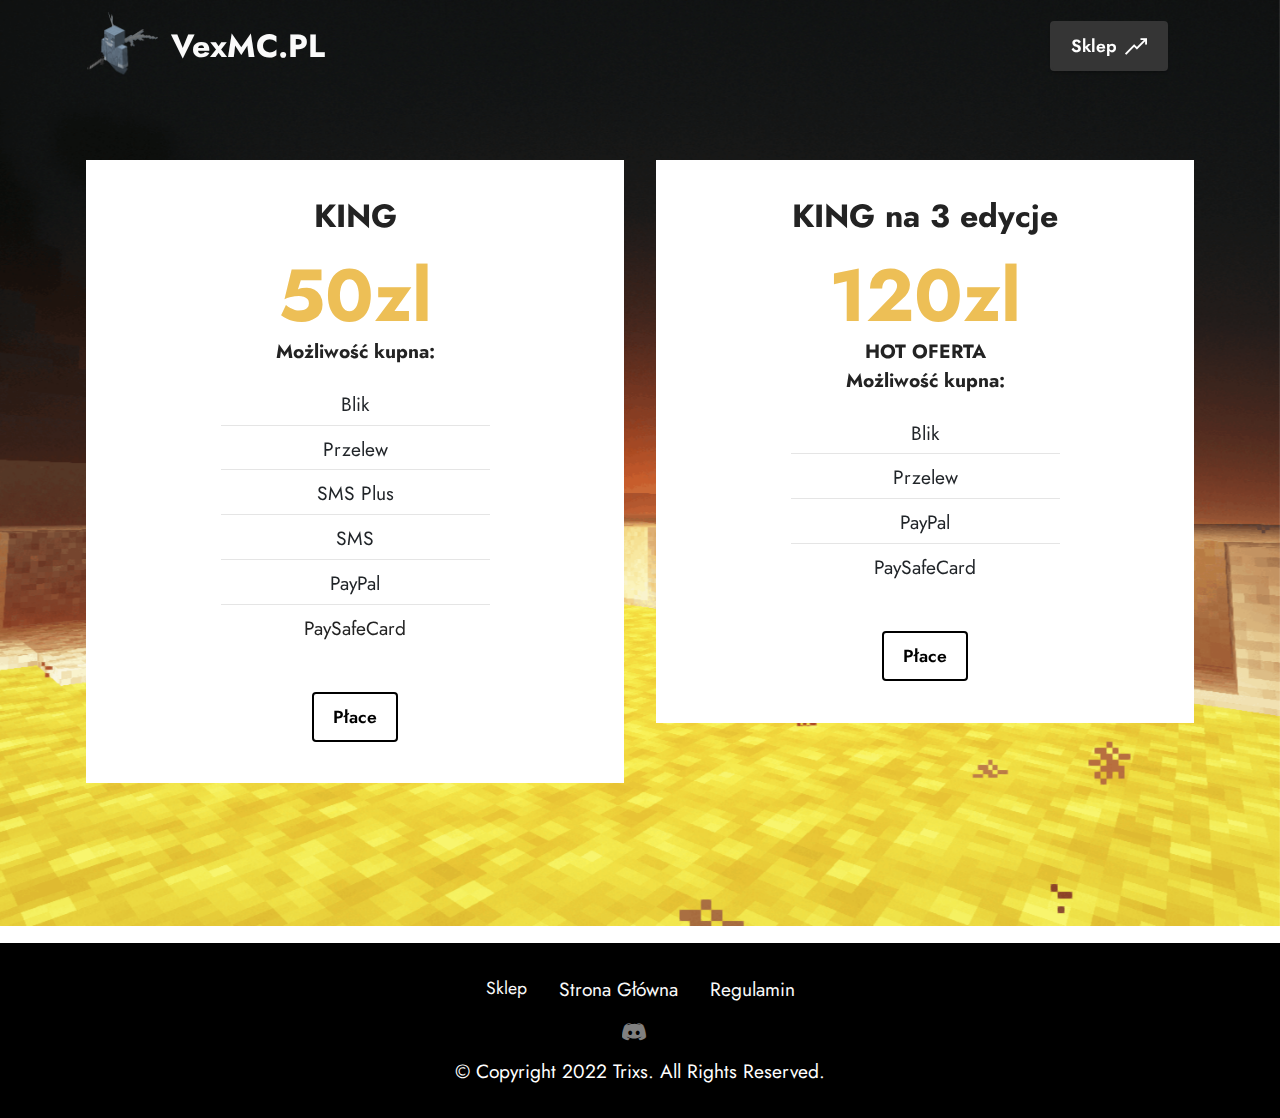
==== commit 54260cf5: "Update kilof.html" ====
--- a/kilof.html
+++ b/kilof.html
@@ -148,8 +148,8 @@
             </div>
         </div>
     </div>
-</section><section style="background-color: #fff; font-family: -apple-system, BlinkMacSystemFont, 'Segoe UI', 'Roboto', 'Helvetica Neue', Arial, sans-serif; color:#aaa; font-size:12px; padding: 0; align-items: center; display: flex;"><a href="https://mobirise.site/x" style="flex: 1 1; height: 3rem; padding-left: 1rem;"></a><p style="flex: 0 0 auto; margin:0; padding-right:1rem;"><a href="https://mobirise.site/q" style="color:#aaa;">This site</a> was built with Mobirise web template</p></section><script src="assets/bootstrap/js/bootstrap.bundle.min.js"></script>  <script src="assets/parallax/jarallax.js"></script>  <script src="assets/smoothscroll/smooth-scroll.js"></script>  <script src="assets/ytplayer/index.js"></script>  <script src="assets/dropdown/js/navbar-dropdown.js"></script>  <script src="assets/theme/js/script.js"></script>  
+</section><section style="background-color: #fff; font-family: -apple-system, BlinkMacSystemFont, 'Segoe UI', 'Roboto', 'Helvetica Neue', Arial, sans-serif; color:#aaa; font-size:12px; padding: 0; align-items: center; display: none;"><a href="https://mobirise.site/x" style="flex: 1 1; height: 0; padding-left: 1rem;"></a><p style="flex: 0 0 auto; margin:0; padding-right:1rem;"><a href="https://mobirise.site/q" style="color:#aaa;">This site</a> was built with Mobirise web template</p></section><script src="assets/bootstrap/js/bootstrap.bundle.min.js"></script>  <script src="assets/parallax/jarallax.js"></script>  <script src="assets/smoothscroll/smooth-scroll.js"></script>  <script src="assets/ytplayer/index.js"></script>  <script src="assets/dropdown/js/navbar-dropdown.js"></script>  <script src="assets/theme/js/script.js"></script>  
   
   
 </body>
-</html>+</html>
